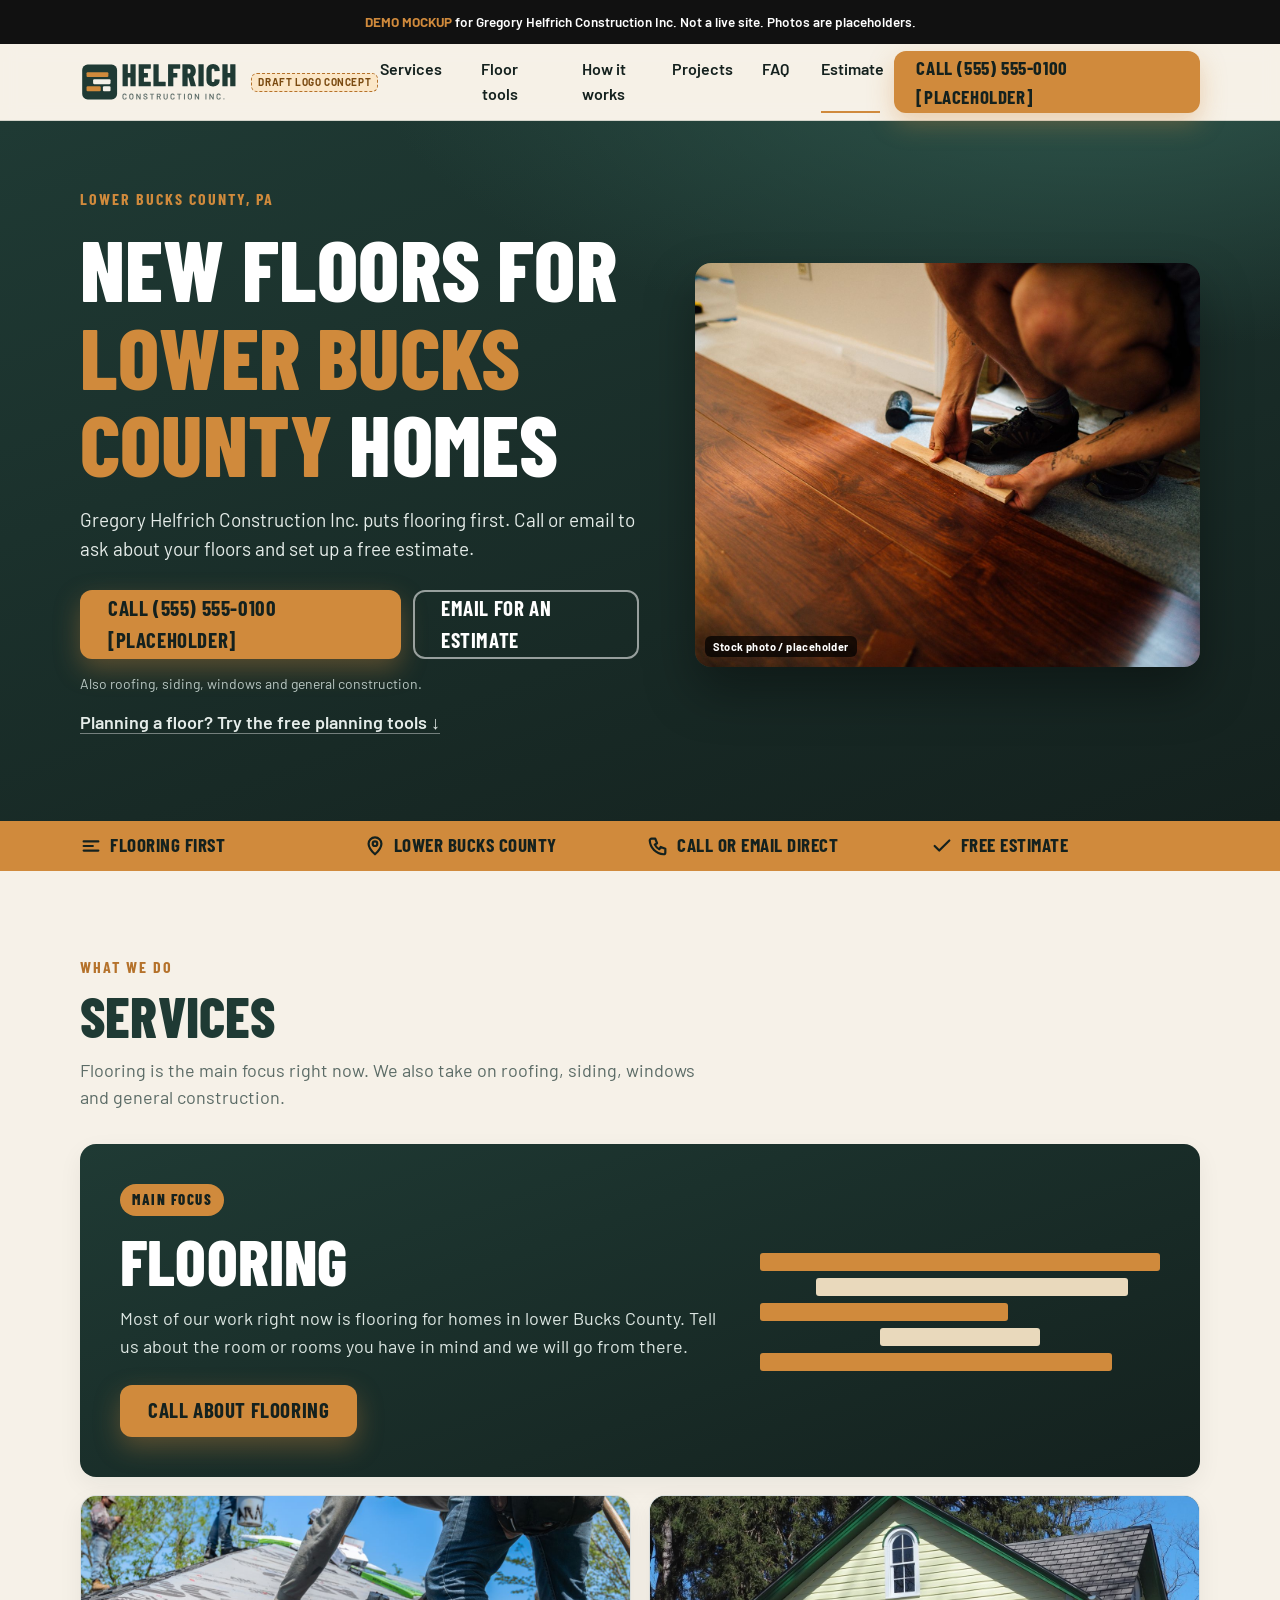
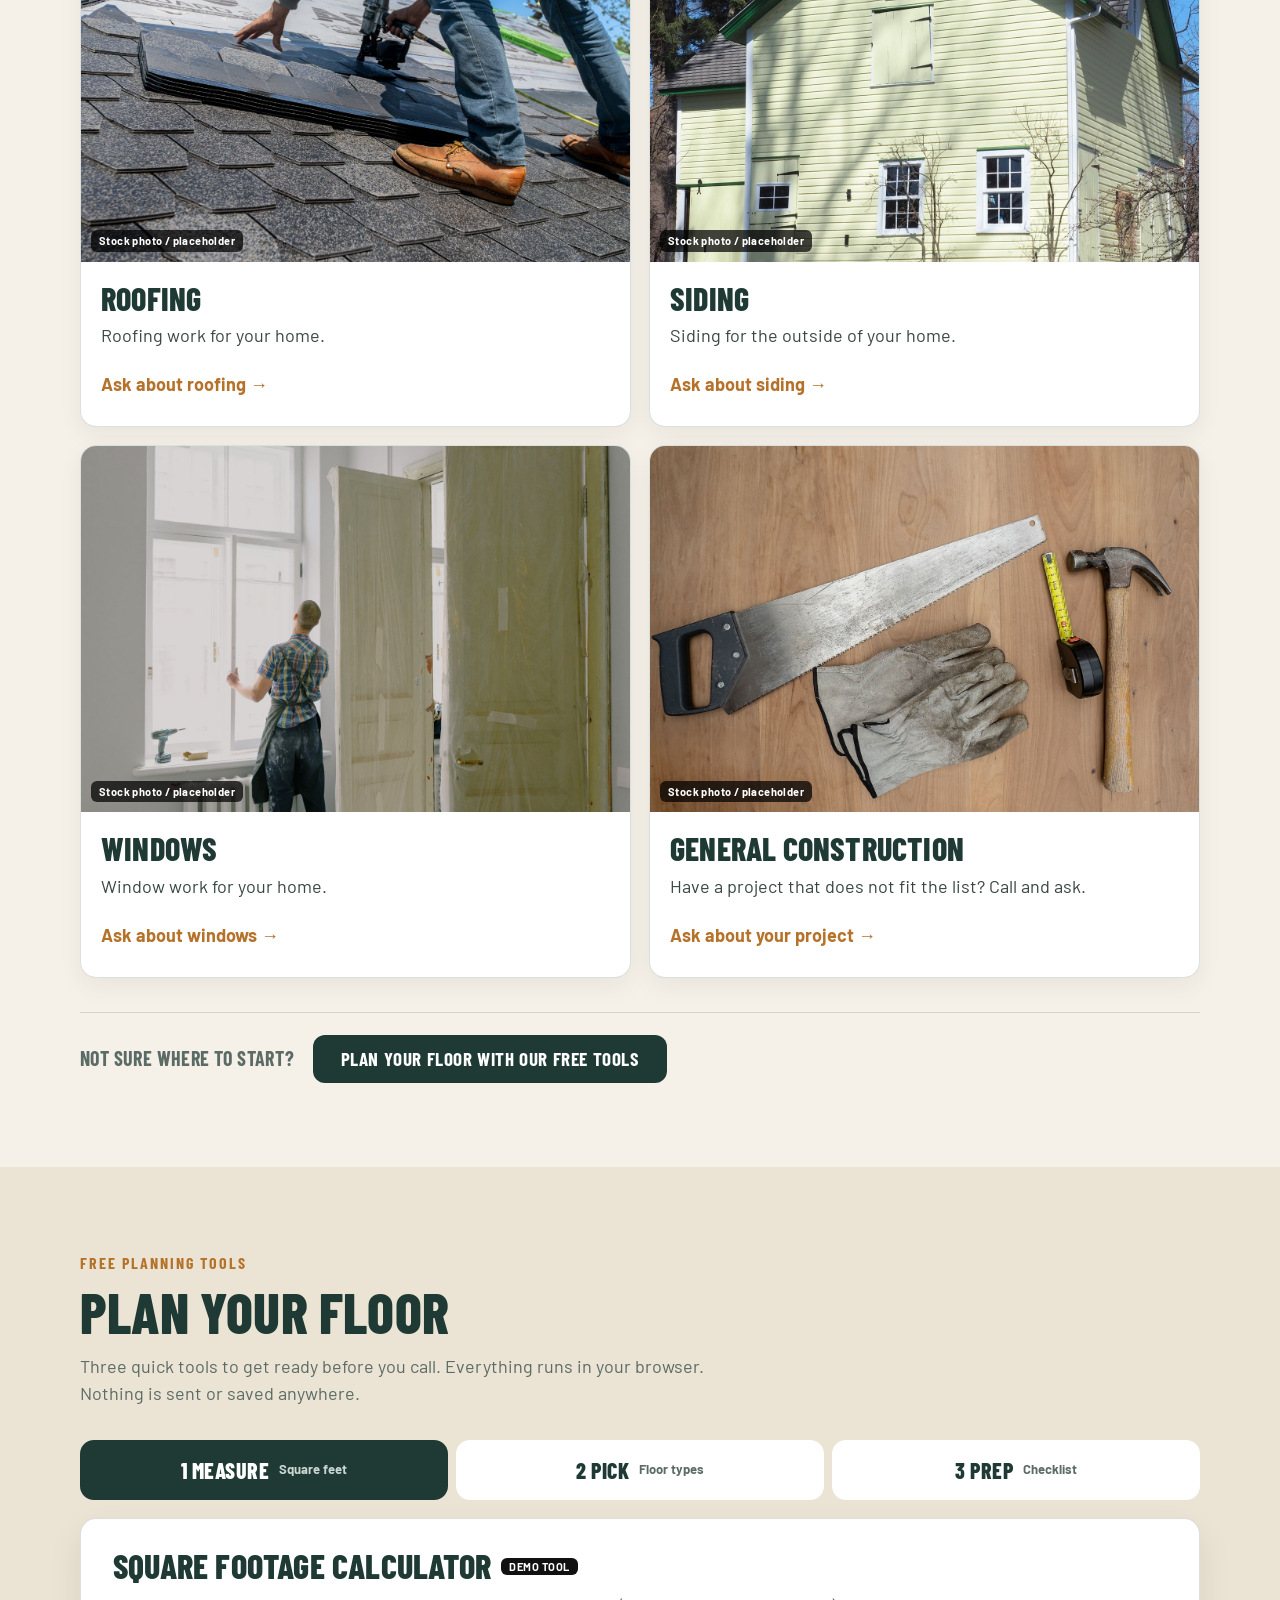
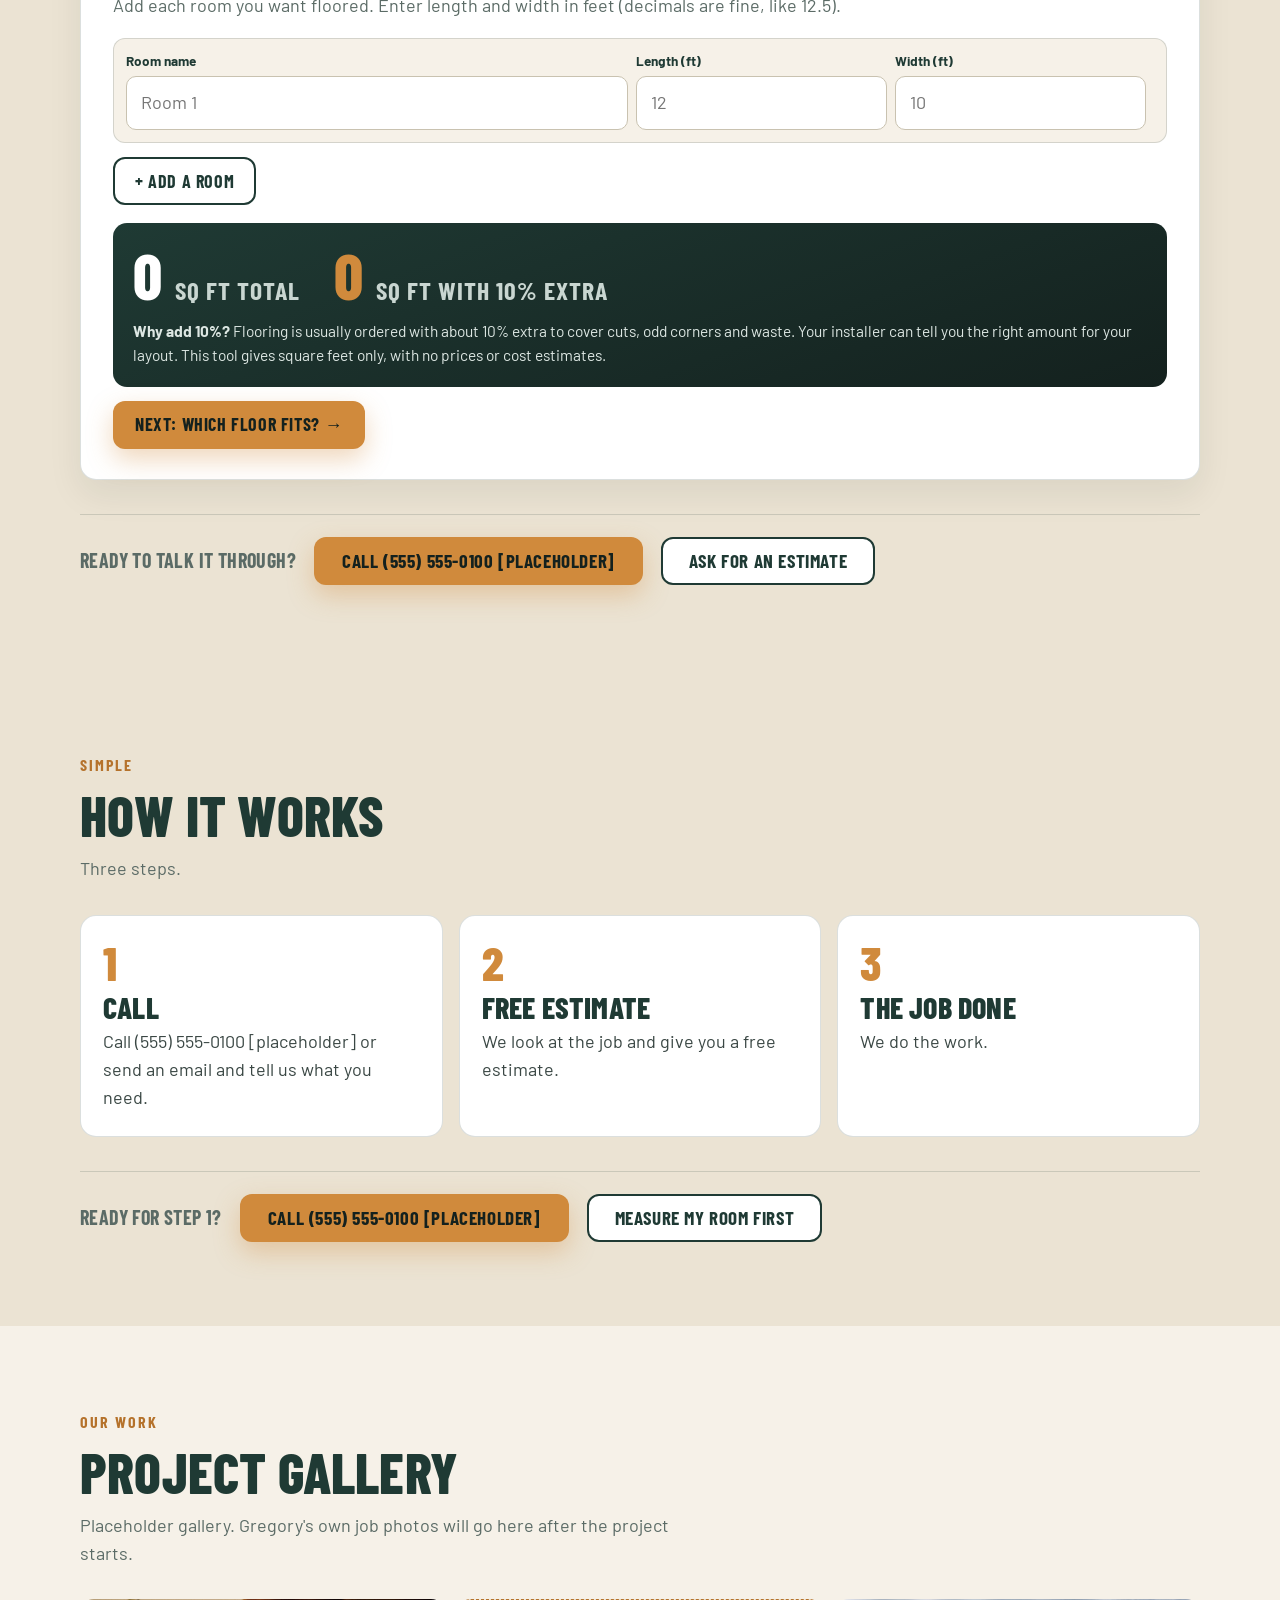
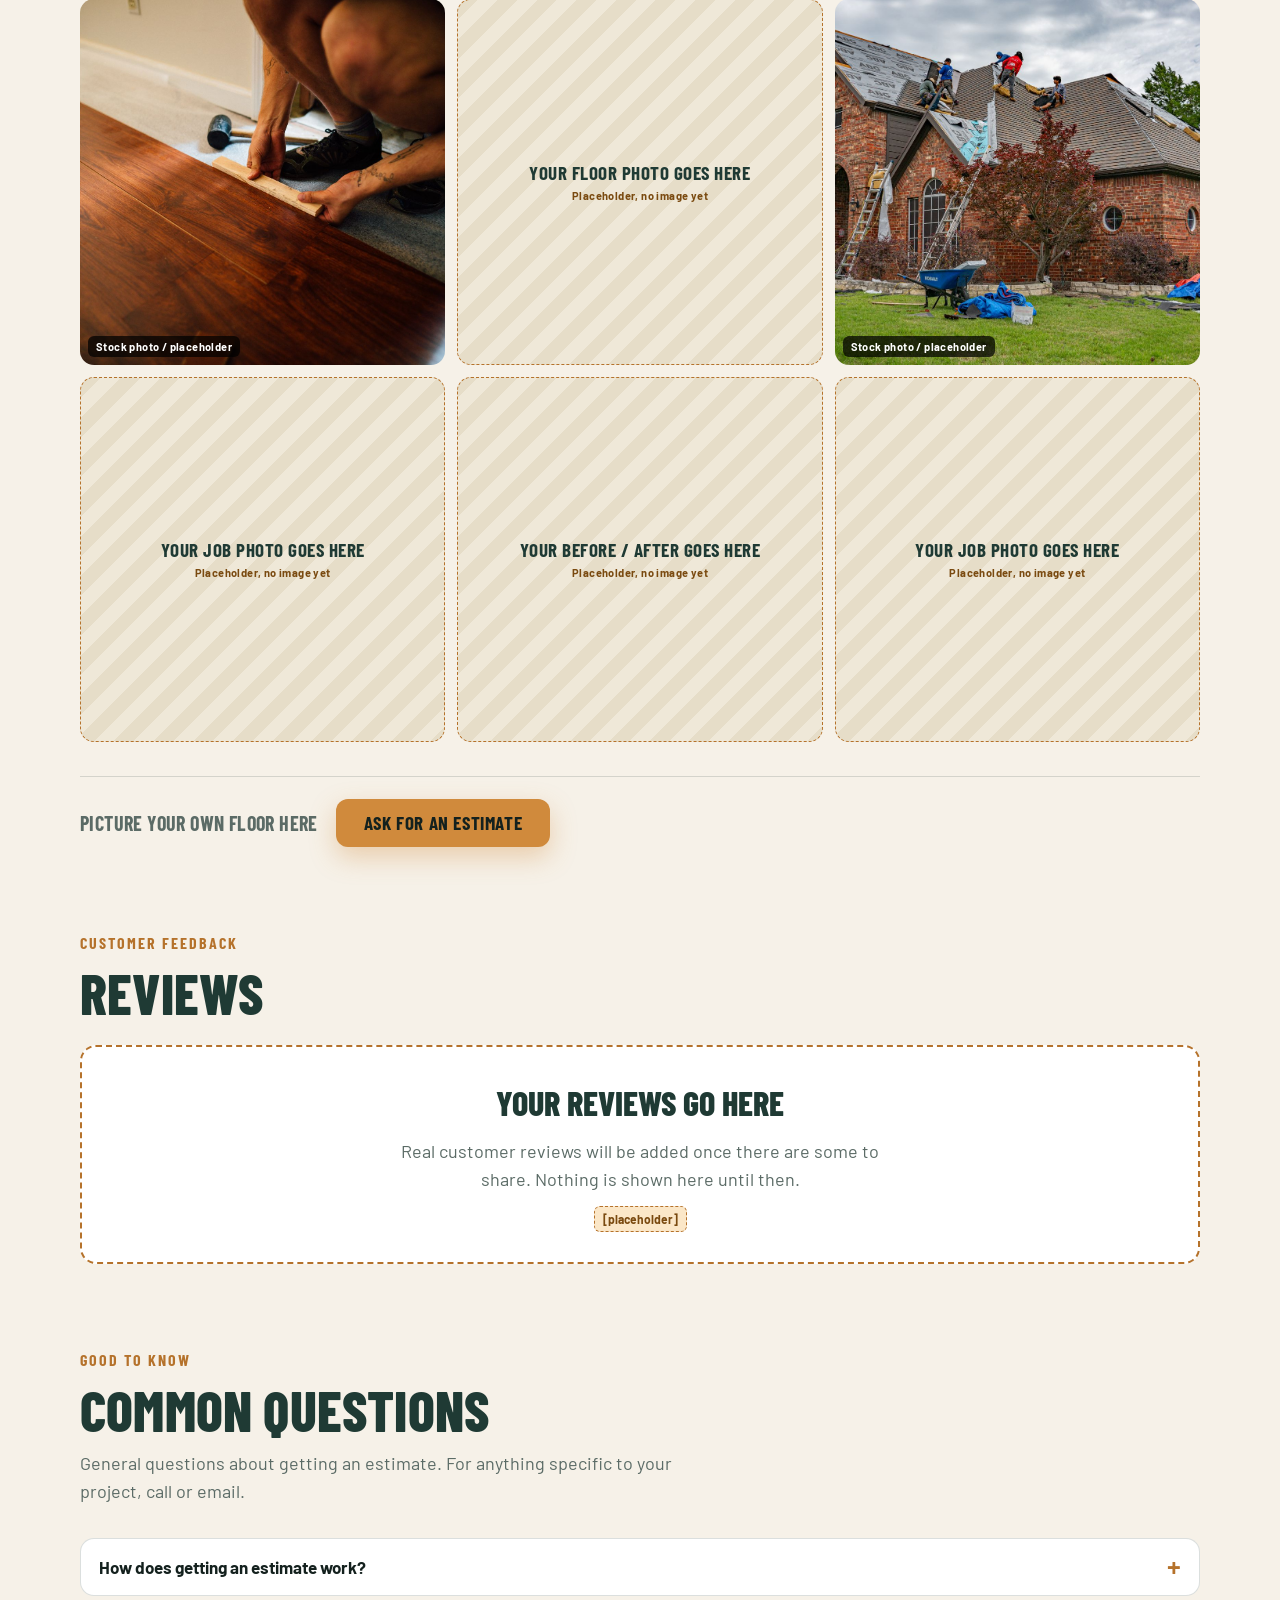
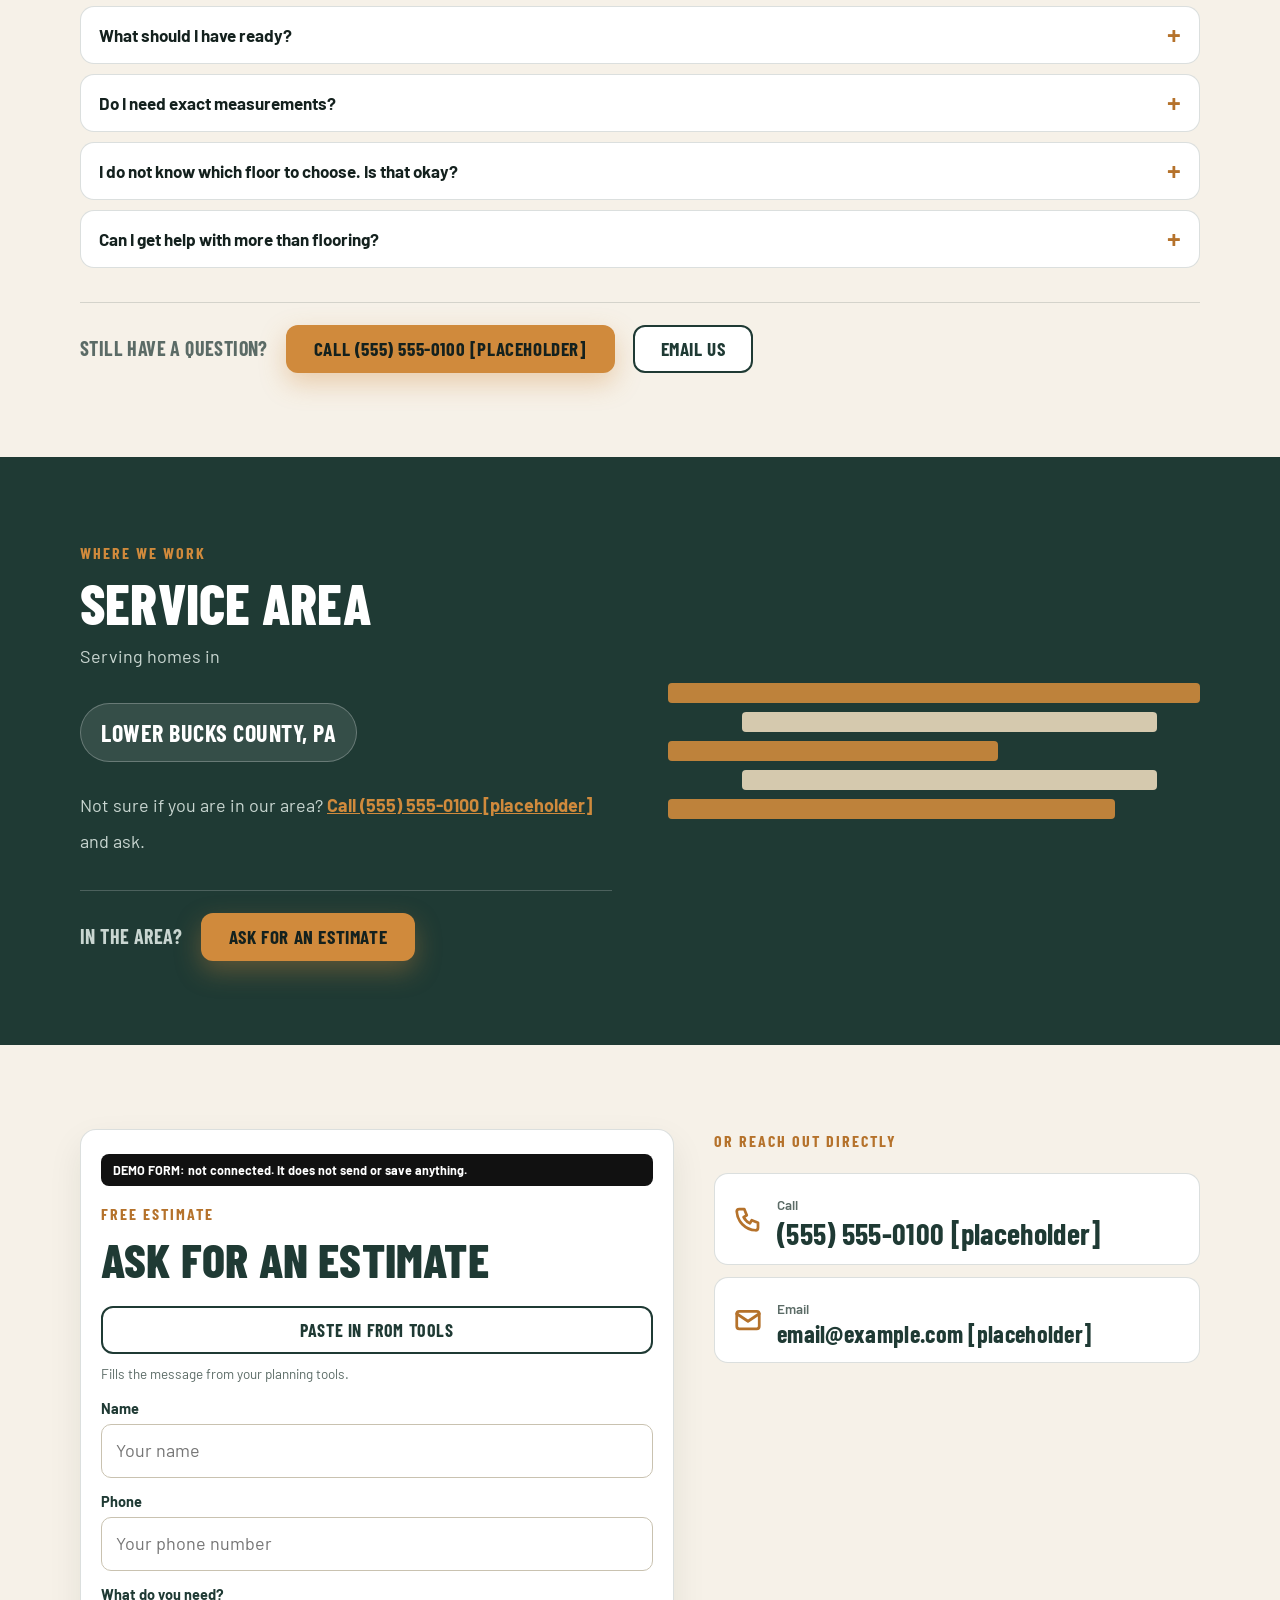
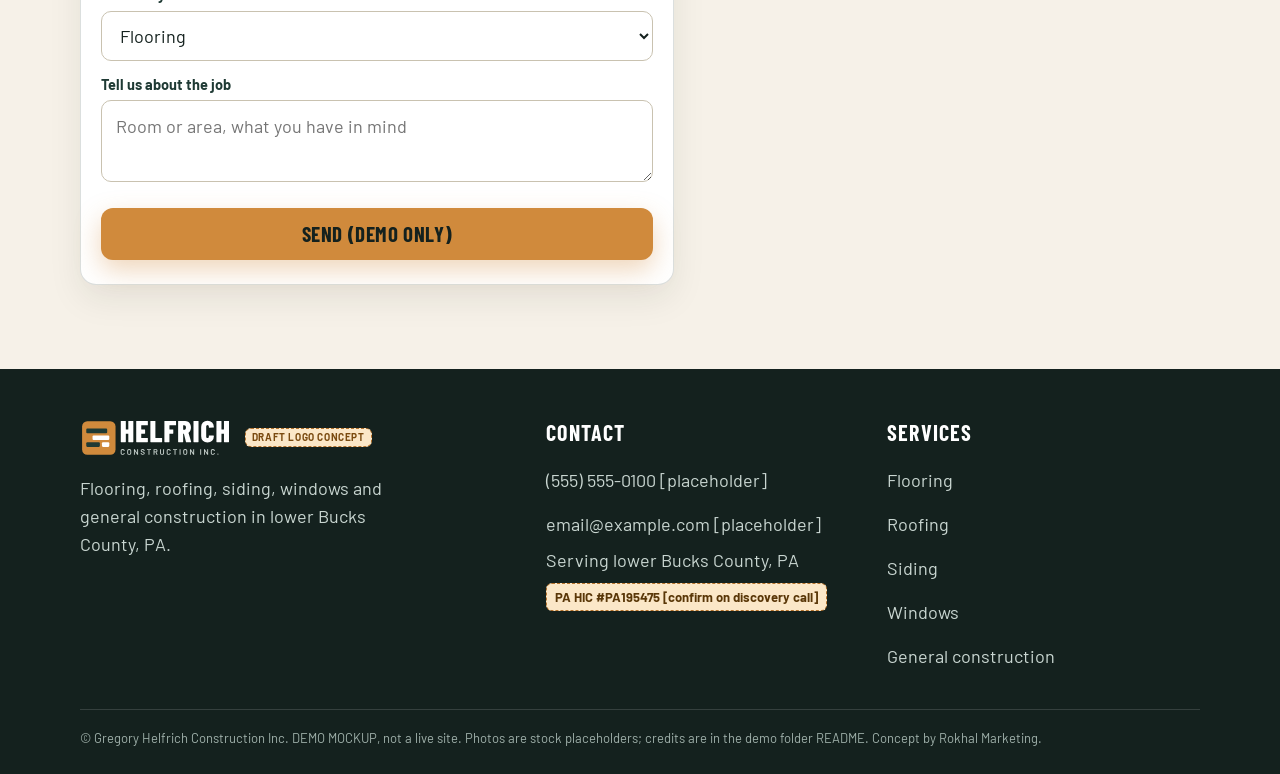
==== demos/helfrich-zknyuo80/index.html @ 7e55c4a4 "Add noindex Helfrich demo preview" ====
<!DOCTYPE html>
<html lang="en">
<head>
<meta charset="utf-8">
<meta name="viewport" content="width=device-width,initial-scale=1">
<meta name="robots" content="noindex,nofollow">
<title>DEMO | Gregory Helfrich Construction Inc. | Flooring in Lower Bucks County, PA</title>
<meta name="description" content="DEMO MOCKUP. Flooring, roofing, siding, windows and general construction in lower Bucks County, PA. Call (555) 555-0100 [placeholder].">
<script>document.documentElement.classList.add("js")</script>
<style>
@font-face{font-family:'Barlow';font-weight:400;font-style:normal;font-display:swap;src:url('fonts/Barlow-400.ttf') format('truetype')}
@font-face{font-family:'Barlow';font-weight:500;font-style:normal;font-display:swap;src:url('fonts/Barlow-500.ttf') format('truetype')}
@font-face{font-family:'Barlow';font-weight:600;font-style:normal;font-display:swap;src:url('fonts/Barlow-600.ttf') format('truetype')}
@font-face{font-family:'Barlow';font-weight:700;font-style:normal;font-display:swap;src:url('fonts/Barlow-700.ttf') format('truetype')}
@font-face{font-family:'Barlow Condensed';font-weight:600;font-style:normal;font-display:swap;src:url('fonts/BarlowCondensed-600.ttf') format('truetype')}
@font-face{font-family:'Barlow Condensed';font-weight:700;font-style:normal;font-display:swap;src:url('fonts/BarlowCondensed-700.ttf') format('truetype')}
@font-face{font-family:'Barlow Condensed';font-weight:800;font-style:normal;font-display:swap;src:url('fonts/BarlowCondensed-800.ttf') format('truetype')}

:root{--ink:#14211E;--forest:#1F3A34;--forest2:#2A4A42;--oak:#D08A3C;--oak-d:#B5722B;--cream:#F6F1E8;--sand:#EBE3D3;--slate:#5B6B66;--line:rgba(31,58,52,.16);--white:#fff;--head:'Barlow Condensed','Arial Narrow',Arial,sans-serif;--body:'Barlow',Arial,Helvetica,sans-serif;--r:16px;--banner:44px;--hdr:64px}
*{box-sizing:border-box}
html{scroll-behavior:smooth;scroll-padding-top:calc(var(--banner) + var(--hdr) + 8px)}
body{margin:0;font-family:var(--body);color:var(--ink);background:var(--cream);font-size:17px;line-height:1.55;-webkit-text-size-adjust:100%;overflow-x:hidden}
img{max-width:100%;display:block}
a{color:inherit}
h1,h2,h3{font-family:var(--head);line-height:1.02;margin:0;letter-spacing:.2px}
.wrap{width:100%;max-width:1160px;margin:0 auto;padding:0 20px}
.btn{display:inline-flex;align-items:center;justify-content:center;gap:10px;min-height:52px;padding:0 26px;border-radius:12px;font-family:var(--head);font-weight:700;font-size:21px;letter-spacing:.6px;text-transform:uppercase;text-decoration:none;border:2px solid transparent;cursor:pointer;transition:transform .15s,box-shadow .15s,background .15s}
.btn:hover{transform:translateY(-2px)}
.btn-oak{background:var(--oak);color:var(--ink);box-shadow:0 10px 26px rgba(208,138,60,.35)}
.btn-oak:hover{background:#DE9A4C}
.btn-ghost{border-color:rgba(255,255,255,.55);color:#fff}
.btn-ghost:hover{background:rgba(255,255,255,.1)}
.btn-dark{background:var(--forest);color:#fff}
a:focus-visible,button:focus-visible,input:focus-visible,select:focus-visible,textarea:focus-visible{outline:3px solid var(--oak);outline-offset:2px}
/* demo banner */
.demo{position:sticky;top:0;z-index:60;background:#111;color:#fff;font-size:13.5px;line-height:1.3;text-align:center;padding:8px 14px;min-height:var(--banner);display:flex;align-items:center;justify-content:center;font-weight:600}
.demo b{color:var(--oak)}
/* header */
.top{position:sticky;top:var(--banner);z-index:50;background:rgba(246,241,232,.96);backdrop-filter:blur(8px);border-bottom:1px solid var(--line)}
.top .wrap{display:flex;align-items:center;justify-content:space-between;height:var(--hdr);gap:12px}
.brand{min-height:44px;display:flex;align-items:center;gap:10px;text-decoration:none;min-width:0}
.logo{height:40px;width:auto;flex:none}
.draftlogo{font-size:10px;line-height:1.1;font-weight:700;text-transform:uppercase;letter-spacing:.6px;color:#7a4a10;background:#fbe7c8;border:1px dashed var(--oak-d);border-radius:6px;padding:3px 6px;white-space:nowrap}
.top nav{display:none;gap:22px}
.top nav a.lg{display:none}
@media (min-width:1080px){.top nav a.lg{display:inline}}
.top nav a{font-weight:600;text-decoration:none;font-size:16px;padding:10px 2px}
.top nav a:hover{color:var(--oak-d)}
.hcall{display:none}
/* hero */
.hero{background:radial-gradient(1200px 500px at 85% -10%,#2f574d 0%,transparent 60%),linear-gradient(160deg,var(--forest) 0%,var(--ink) 100%);color:#fff;padding:34px 0 46px}
.hero-grid{display:grid;gap:30px}
.eyebrow{display:inline-block;font-family:var(--head);font-weight:700;font-size:16px;letter-spacing:2px;text-transform:uppercase;color:var(--oak);margin-bottom:12px}
.hero h1{font-size:clamp(46px,13vw,86px);font-weight:800;text-transform:uppercase}
.hero h1 em{font-style:normal;color:var(--oak)}
.hero p.lead{font-size:19px;color:#E5ECE9;margin:18px 0 26px;max-width:560px}
.cta{display:flex;flex-direction:column;gap:12px}
.hero small.note{display:block;margin-top:14px;color:#B9C7C2;font-size:14px}
.photo{position:relative;border-radius:var(--r);overflow:hidden;background:var(--forest2);box-shadow:0 24px 50px rgba(0,0,0,.35)}
.photo img{width:100%;height:100%;object-fit:cover}
.hero .photo{aspect-ratio:4/3}
.stock{position:absolute;left:10px;bottom:10px;background:rgba(0,0,0,.72);color:#fff;font-size:11px;font-weight:700;letter-spacing:.4px;padding:4px 8px;border-radius:6px;line-height:1.2}
/* trust bar */
.trustbar{background:var(--oak);color:var(--ink)}
.trustbar ul{list-style:none;margin:0;padding:14px 20px;display:grid;grid-template-columns:1fr 1fr;gap:10px 14px;max-width:1160px;margin:0 auto}
.trustbar li{font-family:var(--head);font-weight:700;font-size:19px;letter-spacing:.5px;text-transform:uppercase;display:flex;align-items:center;gap:8px;line-height:1.1}
.trustbar svg{flex:none;width:22px;height:22px}
/* sections */
.section{padding:62px 0}
.section h2{font-size:clamp(36px,8vw,56px);font-weight:800;text-transform:uppercase;color:var(--forest)}
.section .sub{color:var(--slate);margin:12px 0 32px;max-width:640px}
.kicker{font-family:var(--head);font-weight:700;font-size:16px;letter-spacing:2px;text-transform:uppercase;color:var(--oak-d);margin-bottom:8px;display:block}
/* services */
.svc-grid{display:grid;gap:18px}
.card{background:#fff;border:1px solid var(--line);border-radius:var(--r);overflow:hidden;display:flex;flex-direction:column;box-shadow:0 8px 24px rgba(20,33,30,.06)}
.card .photo{border-radius:0;box-shadow:none;aspect-ratio:3/2}
.card .body{padding:20px 20px 24px;display:flex;flex-direction:column;gap:8px;flex:1}
.card h3{font-size:32px;font-weight:800;text-transform:uppercase;color:var(--forest)}
.card p{margin:0;color:#3a4744}
.card .more{margin-top:auto;padding-top:10px;font-weight:700;color:var(--oak-d);text-decoration:none;min-height:44px;display:inline-flex;align-items:center}
.card.feat{background:linear-gradient(160deg,var(--forest) 0%,var(--ink) 100%);color:#fff;border:0;position:relative}
.card.feat .body{padding:28px 24px 30px;gap:12px}
.card.feat h3{color:#fff;font-size:clamp(44px,10vw,64px)}
.card.feat p{color:#DDE7E3;font-size:18px}
.card.feat .tag{align-self:flex-start;background:var(--oak);color:var(--ink);font-family:var(--head);font-weight:800;font-size:15px;letter-spacing:1.5px;text-transform:uppercase;padding:4px 12px;border-radius:999px}
.card.feat .planks{display:grid;gap:7px;margin:10px 0 6px}
.card.feat .planks i{display:block;height:14px;border-radius:3px;background:var(--oak)}
.card.feat .planks i:nth-child(2){width:78%;margin-left:14%;background:#E9D9BC}
.card.feat .planks i:nth-child(3){width:62%}
.card.feat .planks i:nth-child(4){width:40%;margin-left:30%;background:#E9D9BC}
.card.feat .more{color:var(--oak)}
/* how */
.how{background:var(--sand)}
.steps{display:grid;gap:16px;counter-reset:s;margin-top:8px}
.step{background:#fff;border-radius:var(--r);padding:22px 22px 24px;border:1px solid var(--line);position:relative}
.step:before{counter-increment:s;content:counter(s);font-family:var(--head);font-weight:800;font-size:48px;line-height:1;color:var(--oak);display:block;margin-bottom:6px}
.step h3{font-size:30px;font-weight:800;text-transform:uppercase;color:var(--forest)}
.step p{margin:6px 0 0;color:#3a4744}
/* gallery */
.gal{display:grid;grid-template-columns:1fr 1fr;gap:12px}
.gal .tile{position:relative;border-radius:14px;overflow:hidden;aspect-ratio:1/1;background:repeating-linear-gradient(135deg,#E6DDC8 0 14px,#EFE8D8 14px 28px);border:1px dashed var(--oak-d);display:flex;align-items:center;justify-content:center;text-align:center;padding:12px}
.gal .tile.has{border:0;padding:0}
.gal .tile.has img{width:100%;height:100%;object-fit:cover}
.gal .ph{font-family:var(--head);font-weight:700;font-size:19px;color:var(--forest);text-transform:uppercase;letter-spacing:.5px;line-height:1.1}
.gal .ph small{display:block;font-family:var(--body);font-weight:700;font-size:11px;color:#7a4a10;letter-spacing:.4px;margin-top:6px;text-transform:none}
.gal .tile .stock{left:8px;bottom:8px}
/* reviews */
.reviews .box{border:2px dashed var(--oak-d);border-radius:var(--r);background:#fff;padding:30px 22px;text-align:center}
.reviews .box strong{display:block;font-family:var(--head);font-size:34px;font-weight:800;text-transform:uppercase;color:var(--forest)}
.reviews .box p{margin:8px auto 0;max-width:520px;color:var(--slate)}
.phtag{display:inline-block;background:#fbe7c8;color:#7a4a10;border:1px dashed var(--oak-d);border-radius:6px;font-size:12px;font-weight:700;padding:3px 8px;margin-top:12px}
/* areas */
.areas{background:var(--forest);color:#fff}
.areas h2{color:#fff}
.areas .sub{color:#C9D6D1}
.areas .pill{display:inline-block;background:rgba(255,255,255,.1);border:1px solid rgba(255,255,255,.25);border-radius:999px;padding:10px 20px;font-family:var(--head);font-weight:700;font-size:24px;letter-spacing:.5px;text-transform:uppercase}
.areas .sub a{color:var(--oak);font-weight:700;white-space:nowrap;display:inline-flex;align-items:center;min-height:44px}
/* quote */
.quote-grid{display:grid;gap:26px}
.quote .formbox{background:#fff;border:1px solid var(--line);border-radius:var(--r);padding:24px 20px;box-shadow:0 14px 34px rgba(20,33,30,.08);position:relative}
.demoflag{background:#111;color:#fff;font-size:12.5px;font-weight:700;border-radius:8px;padding:8px 12px;margin-bottom:16px;line-height:1.3}
.quote label{display:block;font-weight:700;font-size:14.5px;margin:12px 0 5px;color:var(--forest)}
.quote input,.quote select,.quote textarea{width:100%;min-height:50px;border:1.5px solid #c9c2b0;border-radius:10px;padding:12px 14px;font:inherit;background:#fff;color:var(--ink)}
.quote textarea{min-height:100px;resize:vertical}
.quote .btn{width:100%;margin-top:18px}
.direct{display:grid;gap:12px;align-content:start}
.direct a.line{display:flex;align-items:center;gap:14px;background:#fff;border:1px solid var(--line);border-radius:14px;padding:16px 18px;text-decoration:none;min-height:64px}
.direct a.line b{display:block;font-family:var(--head);font-size:30px;line-height:1;color:var(--forest);letter-spacing:.3px;overflow-wrap:anywhere}
.direct a.line span{font-size:13.5px;color:var(--slate);font-weight:600}
.direct svg{flex:none;width:30px;height:30px;color:var(--oak-d)}
/* footer */
.ft{background:var(--ink);color:#C9D6D1;padding:46px 0 26px}
.ft .logo{height:46px}
.ft .grid{display:grid;gap:28px}
.ft h4{font-family:var(--head);color:#fff;font-size:22px;letter-spacing:1.2px;text-transform:uppercase;margin:0 0 10px}
.ft a{text-decoration:none;display:inline-flex;align-items:center;min-height:44px}
.ft a:hover{color:var(--oak)}
.ft .fine{border-top:1px solid rgba(255,255,255,.14);margin-top:30px;padding-top:18px;font-size:13px;color:#9fb0aa}
.hic{display:inline-block;background:#fbe7c8;color:#5a3708;border:1px dashed var(--oak-d);border-radius:6px;padding:3px 8px;font-weight:700;font-size:13px}

/* ===== v2 polish ===== */
section[id]{scroll-margin-top:calc(var(--banner) + 60px)}
@media (prefers-reduced-motion:no-preference){html{scroll-behavior:smooth}}
.top{transition:box-shadow .25s,background .25s}
.top .wrap{transition:height .25s}
.logo{transition:height .25s}
.top.sm{box-shadow:0 8px 24px rgba(20,33,30,.12)}
.top.sm .wrap{height:54px}
.top.sm .logo{height:32px}
.prog{position:fixed;left:0;top:0;height:3px;width:0;background:var(--oak);z-index:80;transition:width .1s linear}
.btn:active{transform:translateY(0) scale(.97)}
.card{transition:transform .25s,box-shadow .25s}
.card:hover{transform:translateY(-4px);box-shadow:0 18px 38px rgba(20,33,30,.14)}
.card .photo img{transition:transform .5s}
.card:hover .photo img{transform:scale(1.04)}
.step{transition:transform .25s,box-shadow .25s}
.step:hover{transform:translateY(-3px);box-shadow:0 12px 26px rgba(20,33,30,.1)}
.top nav a{position:relative}
.top nav a{min-width:44px;text-align:center}
.top nav a:after{content:"";position:absolute;left:2px;right:2px;bottom:4px;height:2px;background:var(--oak);transform:scaleX(0);transition:transform .2s}
.top nav a:hover:after,.top nav a.on:after{transform:scaleX(1)}
html.js .rv{opacity:0;transform:translateY(22px)}
@media (prefers-reduced-motion:no-preference){html.js .rv{transition:opacity .6s ease,transform .6s ease}html.js .rv.d1{transition-delay:.08s}html.js .rv.d2{transition-delay:.16s}html.js .rv.d3{transition-delay:.24s}}
html.js .rv.in{opacity:1;transform:none}
@media (prefers-reduced-motion:reduce){html.js .rv{opacity:1;transform:none}}
.nextstep{display:flex;flex-wrap:wrap;align-items:center;gap:12px 18px;margin-top:34px;padding-top:22px;border-top:1px solid var(--line)}
.nextstep span{font-family:var(--head);font-weight:700;font-size:20px;letter-spacing:.4px;text-transform:uppercase;color:var(--slate)}
.nextstep .btn{min-height:48px;font-size:19px}
.areas .nextstep{border-color:rgba(255,255,255,.2)}
.areas .nextstep span{color:#C9D6D1}
.hero .scrollcue{display:inline-flex;align-items:center;gap:8px;margin-top:6px;min-height:44px;color:#E5ECE9;font-weight:600;text-decoration:underline;text-underline-offset:4px;text-decoration-color:rgba(255,255,255,.4)}
.hero .scrollcue:hover{color:var(--oak)}
/* tools */
.tools{background:var(--sand)}
.tabs{display:grid;grid-template-columns:repeat(3,1fr);gap:8px;margin:0 0 18px}
.tab{min-height:60px;border-radius:14px;border:2px solid transparent;background:#fff;font:inherit;font-family:var(--head);font-weight:800;font-size:19px;letter-spacing:.5px;text-transform:uppercase;color:var(--forest);cursor:pointer;line-height:1.05;padding:6px 6px;display:flex;flex-direction:column;align-items:center;justify-content:center;gap:2px;transition:background .2s,color .2s,transform .15s}
.tab small{font-family:var(--body);font-size:11.5px;font-weight:700;text-transform:none;letter-spacing:0;color:var(--slate)}
.tab:hover{transform:translateY(-2px)}
.tab[aria-selected=true]{background:var(--forest);color:#fff;border-color:var(--forest)}
.tab[aria-selected=true] small{color:#C9D6D1}
.panel{background:#fff;border:1px solid var(--line);border-radius:var(--r);padding:22px 18px;box-shadow:0 14px 34px rgba(20,33,30,.08)}
.panel[hidden]{display:none}
.panel h3{font-size:34px;font-weight:800;text-transform:uppercase;color:var(--forest);display:flex;flex-wrap:wrap;align-items:center;gap:10px}
.panel .lede{color:var(--slate);margin:8px 0 18px}
.dtag{font-family:var(--body);font-size:11px;font-weight:700;letter-spacing:.5px;text-transform:uppercase;background:#111;color:#fff;border-radius:6px;padding:3px 8px}
.rooms{display:grid;gap:12px}
.room{display:grid;grid-template-columns:1fr 1fr;gap:8px;background:var(--cream);border:1px solid var(--line);border-radius:12px;padding:12px}
.room .nm{grid-column:1/-1}
.room label,.fld label{display:block;font-weight:700;font-size:13.5px;margin:0 0 4px;color:var(--forest)}
.room .rm{grid-column:1/-1;justify-self:end;min-height:44px;min-width:44px;border:0;background:transparent;color:#9a3b2a;font-weight:700;font:inherit;font-weight:700;cursor:pointer;border-radius:10px;padding:0 12px}
.room .rm:hover{background:#f6dcd6}
.tools input[type=text],.tools input[type=number],.tools textarea,.quote input,.quote select,.quote textarea{width:100%;min-height:50px;border:1.5px solid #c9c2b0;border-radius:10px;padding:12px 14px;font:inherit;background:#fff;color:var(--ink)}
.tools textarea{min-height:90px;resize:vertical}
.btn-line{background:#fff;border:2px solid var(--forest);color:var(--forest)}
.btn-line:hover{background:var(--forest);color:#fff}
.btn.sm{min-height:48px;font-size:18px;padding:0 20px}
.rowbtns{display:flex;flex-wrap:wrap;gap:10px;margin-top:14px}
.result{margin-top:18px;background:linear-gradient(160deg,var(--forest),var(--ink));color:#fff;border-radius:14px;padding:20px}
.result .big{font-family:var(--head);font-weight:800;font-size:clamp(44px,12vw,64px);line-height:1}
.result .big small{font-size:.4em;font-weight:700;letter-spacing:1px;color:#C9D6D1;text-transform:uppercase}
.result .rowr{display:flex;flex-wrap:wrap;gap:18px 34px}
.result .waste{color:var(--oak)}
.result p{margin:12px 0 0;color:#DDE7E3;font-size:15.5px}
.warn{color:#9a3b2a;font-weight:700;font-size:14px;margin-top:8px}
.q{margin:0 0 18px;border:0;padding:0;min-width:0}
.q legend{font-weight:700;color:var(--forest);margin-bottom:8px;font-size:16px}
.opts{display:flex;flex-wrap:wrap;gap:8px}
.opts label{position:relative}
.opts input{position:absolute;opacity:0;inset:0;width:100%;height:100%;cursor:pointer;margin:0}
.opts span{display:inline-flex;align-items:center;min-height:46px;padding:0 16px;border-radius:999px;border:1.5px solid #c9c2b0;background:#fff;font-weight:600;font-size:15.5px;transition:background .15s,border-color .15s,color .15s}
.opts input:checked+span{background:var(--forest);border-color:var(--forest);color:#fff}
.opts input:focus-visible+span{outline:3px solid var(--oak);outline-offset:2px}
.opts label:hover span{border-color:var(--forest)}
.picks{display:grid;gap:12px;margin-top:6px}
.pick{border:1px solid var(--line);border-left:6px solid var(--oak);border-radius:12px;padding:14px 16px;background:var(--cream)}
.pick.ask{border-left-color:#b9b2a0;background:#f3efe6}
.pick b{font-family:var(--head);font-size:26px;text-transform:uppercase;color:var(--forest);display:block;line-height:1.1}
.pick .tg{font-size:12px;font-weight:700;color:#7a4a10;text-transform:uppercase;letter-spacing:.5px}
.pick p{margin:6px 0 0;font-size:15.5px;color:#3a4744}
.fine2{font-size:13.5px;color:var(--slate);margin-top:14px}
.chk{list-style:none;margin:0 0 6px;padding:0;display:grid;gap:8px}
.chk label{display:flex;gap:12px;align-items:flex-start;min-height:52px;padding:12px 14px;background:var(--cream);border:1px solid var(--line);border-radius:12px;cursor:pointer;font-weight:600;line-height:1.35}
.chk label small{display:block;font-weight:500;color:var(--slate);font-size:13.5px}
.chk input{width:24px;height:24px;margin:1px 0 0;accent-color:var(--forest);flex:none}
.chk label:has(input:checked){background:#e7efe9;border-color:#9fc0b0}
.pbar{height:10px;border-radius:999px;background:#e3dccb;overflow:hidden;margin:6px 0 16px}
.pbar i{display:block;height:100%;width:0;background:var(--oak);transition:width .3s}
.fld{margin:14px 0 0}
.tools .sumbox{width:100%;min-height:230px;margin-top:14px;font:13.5px/1.5 ui-monospace,Menlo,Consolas,monospace;background:#fbfaf6;border:1.5px dashed #b9b2a0;border-radius:10px;padding:12px;color:var(--ink);resize:vertical}
.toast{font-weight:700;color:#1d6b43;min-height:24px;margin-top:8px}
/* faq */
.faq details{background:#fff;border:1px solid var(--line);border-radius:14px;margin-bottom:10px;overflow:hidden}
.faq summary{list-style:none;cursor:pointer;min-height:56px;padding:14px 52px 14px 18px;font-weight:700;font-size:17px;position:relative;display:flex;align-items:center}
.faq summary::-webkit-details-marker{display:none}
.faq summary:after{content:"+";position:absolute;right:18px;top:50%;transform:translateY(-50%);font-size:28px;font-weight:600;color:var(--oak-d);transition:transform .2s}
.faq details[open] summary:after{transform:translateY(-50%) rotate(45deg)}
.faq details[open]{border-color:var(--oak)}
.faq .ans{padding:0 18px 18px;color:#3a4744}
.formtools{display:flex;flex-wrap:wrap;gap:10px;align-items:center;margin:4px 0 6px}
@media (min-width:720px){.panel{padding:30px 32px}.room{grid-template-columns:2fr 1fr 1fr auto;align-items:end}.room .nm{grid-column:auto}.room .rm{grid-column:auto;justify-self:auto}.tab{font-size:22px;flex-direction:row;gap:10px}.tab small{font-size:13px}.picks{grid-template-columns:repeat(3,1fr)}}

/* callbar */
.callbar{position:fixed;left:0;right:0;bottom:0;z-index:55;display:grid;grid-template-columns:1fr 1fr;gap:10px;padding:10px 12px calc(10px + env(safe-area-inset-bottom));background:rgba(20,33,30,.96)}
.callbar a{min-height:52px;border-radius:12px;display:flex;align-items:center;justify-content:center;font-family:var(--head);font-weight:800;font-size:21px;letter-spacing:.6px;text-transform:uppercase;text-decoration:none}
.callbar .c{background:var(--oak);color:var(--ink)}
.callbar .e{background:transparent;border:2px solid rgba(255,255,255,.5);color:#fff}
.ft{padding-bottom:calc(26px + 76px + env(safe-area-inset-bottom))}
@media (min-width:720px){
  .cta{flex-direction:row}
  .svc-grid{grid-template-columns:repeat(2,1fr)}
  .card.feat{grid-column:1/-1;flex-direction:row}
  .card.feat .body{flex:1.2;padding:40px}
  .card.feat .aside{flex:.8;display:flex;align-items:center;padding:30px 40px 30px 0}
  .card.feat .aside .planks{width:100%}
  .steps{grid-template-columns:repeat(3,1fr)}
  .gal{grid-template-columns:repeat(3,1fr)}
  .trustbar ul{grid-template-columns:repeat(4,1fr)}
}
@media (min-width:900px){
  :root{--hdr:76px}
  body{font-size:18px}
  .ft{padding-bottom:26px}
  .callbar{display:none}
  .top nav{display:flex}
  .hcall{display:inline-flex;min-height:46px;font-size:19px;padding:0 20px}
  .logo{height:48px}
  .hero{padding:64px 0 76px}
  .hero-grid{grid-template-columns:1.05fr .95fr;align-items:center;gap:56px}
  .hero .photo{aspect-ratio:5/4}
  .svc-grid{grid-template-columns:repeat(2,1fr)}
  .quote-grid{grid-template-columns:1.1fr .9fr;gap:40px}
  .ft .grid{grid-template-columns:1.4fr 1fr 1fr}
  .section{padding:84px 0}
}
@media (max-width:420px){.top .wrap{padding:0 14px}.logo{height:34px}.top .draftlogo{font-size:9px;padding:3px 5px}}
@media (min-width:421px) and (max-width:899px){.top .brand .draftlogo{font-size:9.5px}}
.aplanks{display:none}
.aplanks i{display:block;height:20px;border-radius:4px;background:var(--oak)}
.aplanks i:nth-child(2n){background:#E9D9BC;width:78%;margin-left:14%}
.aplanks i:nth-child(3){width:62%}
.aplanks i:nth-child(5){width:84%}
@media (min-width:900px){.areagrid{display:grid;grid-template-columns:1fr 1fr;gap:56px;align-items:center}.aplanks{display:grid;gap:9px;opacity:.9}}
.aside{display:none}
@media (min-width:720px){.aside{display:flex}}
.feat .planks.m{display:grid}
@media (min-width:720px){.feat .planks.m{display:none}}
@media (prefers-reduced-motion:reduce){*{transition:none!important;scroll-behavior:auto!important}}
</style>
</head>
<body>

<div class="demo" role="note"><span><b>DEMO MOCKUP</b> for Gregory Helfrich Construction Inc. Not a live site. Photos are placeholders.</span></div>

<div class="prog" id="prog" aria-hidden="true"></div>
<header class="top" id="hdr">
  <div class="wrap">
    <a class="brand" href="#top" aria-label="Gregory Helfrich Construction Inc., home">
      <svg class="logo" xmlns="http://www.w3.org/2000/svg" viewBox="0 0 296 88" role="img" aria-label="Gregory Helfrich Construction Inc. (draft logo concept)">
<title>Gregory Helfrich Construction Inc. - draft logo concept</title>
<rect x="4" y="12" width="64" height="64" rx="10" fill="#1F3A34"/>
<rect x="12" y="26" width="40" height="9" rx="2" fill="#D08A3C"/>
<rect x="24" y="39" width="32" height="9" rx="2" fill="#F6F1E8"/>
<rect x="12" y="52" width="26" height="9" rx="2" fill="#D08A3C"/>
<rect x="42" y="52" width="14" height="9" rx="2" fill="#F6F1E8"/>
<path d="M93.11 11.399999999999999H101.346Q101.636 11.399999999999999 101.839 11.602999999999998Q102.042 11.805999999999997 102.042 12.095999999999997V51.304Q102.042 51.594 101.839 51.797Q101.636 52.0 101.346 52.0H93.11Q92.82 52.0 92.61699999999999 51.797Q92.414 51.594 92.414 51.304V36.108Q92.414 35.818 92.124 35.818H87.94800000000001Q87.658 35.818 87.658 36.108V51.304Q87.658 51.594 87.455 51.797Q87.252 52.0 86.962 52.0H78.726Q78.436 52.0 78.233 51.797Q78.03 51.594 78.03 51.304V12.095999999999997Q78.03 11.805999999999997 78.233 11.602999999999998Q78.436 11.399999999999999 78.726 11.399999999999999H86.962Q87.252 11.399999999999999 87.455 11.602999999999998Q87.658 11.805999999999997 87.658 12.095999999999997V27.233999999999998Q87.658 27.523999999999997 87.94800000000001 27.523999999999997H92.124Q92.414 27.523999999999997 92.414 27.233999999999998V12.095999999999997Q92.414 11.805999999999997 92.61699999999999 11.602999999999998Q92.82 11.399999999999999 93.11 11.399999999999999Z M129.12 19.635999999999996H117.46200000000002Q117.17200000000001 19.635999999999996 117.17200000000001 19.925999999999995V27.233999999999998Q117.17200000000001 27.523999999999997 117.46200000000002 27.523999999999997H123.84200000000001Q124.132 27.523999999999997 124.33500000000001 27.726999999999997Q124.53800000000001 27.93 124.53800000000001 28.22V35.122Q124.53800000000001 35.412 124.33500000000001 35.614999999999995Q124.132 35.818 123.84200000000001 35.818H117.46200000000002Q117.17200000000001 35.818 117.17200000000001 36.108V43.474000000000004Q117.17200000000001 43.763999999999996 117.46200000000002 43.763999999999996H129.12Q129.41000000000003 43.763999999999996 129.613 43.967Q129.816 44.17 129.816 44.46V51.304Q129.816 51.594 129.613 51.797Q129.41000000000003 52.0 129.12 52.0H108.24000000000001Q107.95000000000002 52.0 107.74700000000001 51.797Q107.54400000000001 51.594 107.54400000000001 51.304V12.095999999999997Q107.54400000000001 11.805999999999997 107.74700000000001 11.602999999999998Q107.95000000000002 11.399999999999999 108.24000000000001 11.399999999999999H129.12Q129.41000000000003 11.399999999999999 129.613 11.602999999999998Q129.816 11.805999999999997 129.816 12.095999999999997V18.939999999999998Q129.816 19.229999999999997 129.613 19.432999999999996Q129.41000000000003 19.635999999999996 129.12 19.635999999999996Z M134.622 51.304V12.095999999999997Q134.622 11.805999999999997 134.82500000000002 11.602999999999998Q135.02800000000002 11.399999999999999 135.318 11.399999999999999H143.554Q143.84400000000002 11.399999999999999 144.04700000000003 11.602999999999998Q144.25 11.805999999999997 144.25 12.095999999999997V43.474000000000004Q144.25 43.763999999999996 144.54000000000002 43.763999999999996H156.372Q156.662 43.763999999999996 156.865 43.967Q157.068 44.17 157.068 44.46V51.304Q157.068 51.594 156.865 51.797Q156.662 52.0 156.372 52.0H135.318Q135.02800000000002 52.0 134.82500000000002 51.797Q134.622 51.594 134.622 51.304Z M183.044 19.635999999999996H171.38600000000002Q171.096 19.635999999999996 171.096 19.925999999999995V27.233999999999998Q171.096 27.523999999999997 171.38600000000002 27.523999999999997H177.76600000000002Q178.056 27.523999999999997 178.25900000000001 27.726999999999997Q178.46200000000002 27.93 178.46200000000002 28.22V35.122Q178.46200000000002 35.412 178.25900000000001 35.614999999999995Q178.056 35.818 177.76600000000002 35.818H171.38600000000002Q171.096 35.818 171.096 36.108V51.304Q171.096 51.594 170.89300000000003 51.797Q170.69000000000003 52.0 170.4 52.0H162.16400000000002Q161.87400000000002 52.0 161.67100000000002 51.797Q161.46800000000002 51.594 161.46800000000002 51.304V12.095999999999997Q161.46800000000002 11.805999999999997 161.67100000000002 11.602999999999998Q161.87400000000002 11.399999999999999 162.16400000000002 11.399999999999999H183.044Q183.334 11.399999999999999 183.537 11.602999999999998Q183.74 11.805999999999997 183.74 12.095999999999997V18.939999999999998Q183.74 19.229999999999997 183.537 19.432999999999996Q183.334 19.635999999999996 183.044 19.635999999999996Z M202.756 51.42 198.812 36.05Q198.75400000000002 35.818 198.52200000000002 35.818H197.65200000000002Q197.36200000000002 35.818 197.36200000000002 36.108V51.304Q197.36200000000002 51.594 197.15900000000002 51.797Q196.95600000000002 52.0 196.666 52.0H188.43Q188.14000000000001 52.0 187.937 51.797Q187.734 51.594 187.734 51.304V12.095999999999997Q187.734 11.805999999999997 187.937 11.602999999999998Q188.14000000000001 11.399999999999999 188.43 11.399999999999999H200.9Q204.264 11.399999999999999 206.87400000000002 12.994999999999997Q209.484 14.589999999999996 210.90500000000003 17.461Q212.32600000000002 20.331999999999997 212.32600000000002 23.985999999999997Q212.32600000000002 27.233999999999998 211.137 29.814999999999998Q209.948 32.396 207.80200000000002 33.962Q207.686 34.019999999999996 207.628 34.107Q207.57 34.194 207.62800000000001 34.31L212.616 51.188L212.674 51.42Q212.674 52.0 212.036 52.0H203.568Q202.93 52.0 202.756 51.42ZM197.36200000000002 19.925999999999995V28.162Q197.36200000000002 28.451999999999998 197.65200000000002 28.451999999999998H199.276Q200.842 28.451999999999998 201.77 27.291999999999998Q202.698 26.131999999999998 202.698 24.102Q202.698 21.956 201.77 20.796Q200.842 19.635999999999996 199.276 19.635999999999996H197.65200000000002Q197.36200000000002 19.635999999999996 197.36200000000002 19.925999999999995Z M217.132 51.304V12.095999999999997Q217.132 11.805999999999997 217.335 11.602999999999998Q217.538 11.399999999999999 217.828 11.399999999999999H226.064Q226.354 11.399999999999999 226.55700000000002 11.602999999999998Q226.76 11.805999999999997 226.76 12.095999999999997V51.304Q226.76 51.594 226.55700000000002 51.797Q226.354 52.0 226.064 52.0H217.828Q217.538 52.0 217.335 51.797Q217.132 51.594 217.132 51.304Z M231.798 40.574V22.767999999999997Q231.798 17.315999999999995 235.10399999999998 14.125999999999998Q238.41 10.936 243.92 10.936Q249.43 10.936 252.76500000000001 14.125999999999998Q256.1 17.315999999999995 256.1 22.767999999999997V23.29Q256.1 23.58 255.897 23.782999999999998Q255.694 23.985999999999997 255.404 23.985999999999997L247.168 24.334Q246.472 24.334 246.472 23.637999999999998V22.072Q246.472 20.738 245.776 19.955Q245.08 19.171999999999997 243.92 19.171999999999997Q242.818 19.171999999999997 242.122 19.955Q241.426 20.738 241.426 22.072V41.385999999999996Q241.426 42.662 242.122 43.445Q242.818 44.228 243.92 44.228Q245.08 44.228 245.776 43.445Q246.472 42.662 246.472 41.385999999999996V39.704Q246.472 39.414 246.675 39.211Q246.878 39.007999999999996 247.168 39.007999999999996L255.404 39.356Q255.694 39.356 255.897 39.559Q256.1 39.762 256.1 40.052V40.574Q256.1 45.968 252.76500000000001 49.216Q249.43 52.464 243.92 52.464Q238.41 52.464 235.10399999999998 49.216Q231.798 45.968 231.798 40.574Z M276.10200000000003 11.399999999999999H284.338Q284.62800000000004 11.399999999999999 284.831 11.602999999999998Q285.034 11.805999999999997 285.034 12.095999999999997V51.304Q285.034 51.594 284.831 51.797Q284.62800000000004 52.0 284.338 52.0H276.10200000000003Q275.812 52.0 275.60900000000004 51.797Q275.406 51.594 275.406 51.304V36.108Q275.406 35.818 275.11600000000004 35.818H270.94Q270.65000000000003 35.818 270.65000000000003 36.108V51.304Q270.65000000000003 51.594 270.447 51.797Q270.244 52.0 269.954 52.0H261.718Q261.428 52.0 261.225 51.797Q261.022 51.594 261.022 51.304V12.095999999999997Q261.022 11.805999999999997 261.225 11.602999999999998Q261.428 11.399999999999999 261.718 11.399999999999999H269.954Q270.244 11.399999999999999 270.447 11.602999999999998Q270.65000000000003 11.805999999999997 270.65000000000003 12.095999999999997V27.233999999999998Q270.65000000000003 27.523999999999997 270.94 27.523999999999997H275.11600000000004Q275.406 27.523999999999997 275.406 27.233999999999998V12.095999999999997Q275.406 11.805999999999997 275.60900000000004 11.602999999999998Q275.812 11.399999999999999 276.10200000000003 11.399999999999999Z" fill="#1F3A34"/>
<path d="M77.8512 72.5496V68.7952Q77.8512 67.7312 78.3224 66.9256Q78.7936 66.12 79.66 65.67920000000001Q80.5264 65.2384 81.6664 65.2384Q82.7912 65.2384 83.6576 65.664Q84.524 66.0896 84.9952 66.8648Q85.4664 67.64 85.4664 68.6584Q85.4664 68.7344 85.41319999999999 68.7876Q85.36 68.8408 85.284 68.8408L83.8856 68.9168Q83.7032 68.9168 83.7032 68.7496Q83.7032 67.8528 83.1484 67.3056Q82.5936 66.7584 81.6664 66.7584Q80.7392 66.7584 80.1768 67.3056Q79.6144 67.8528 79.6144 68.7496V72.6256Q79.6144 73.5072 80.1768 74.0544Q80.7392 74.6016 81.6664 74.6016Q82.5936 74.6016 83.1484 74.06200000000001Q83.7032 73.5224 83.7032 72.6256Q83.7032 72.4584 83.8856 72.4584L85.284 72.5192Q85.36 72.5192 85.41319999999999 72.56479999999999Q85.4664 72.6104 85.4664 72.6712Q85.4664 73.7048 84.9952 74.4876Q84.524 75.2704 83.6576 75.696Q82.7912 76.1216 81.6664 76.1216Q80.5264 76.1216 79.66 75.67320000000001Q78.7936 75.2248 78.3224 74.4192Q77.8512 73.6136 77.8512 72.5496Z M90.2928 72.4128V68.9472Q90.2928 67.8528 90.7792 67.00919999999999Q91.26559999999999 66.1656 92.1396 65.702Q93.0136 65.2384 94.1536 65.2384Q95.30879999999999 65.2384 96.18279999999999 65.702Q97.0568 66.1656 97.54319999999998 67.00919999999999Q98.02959999999999 67.8528 98.02959999999999 68.9472V72.4128Q98.02959999999999 73.5224 97.54319999999998 74.37360000000001Q97.0568 75.2248 96.18279999999999 75.6884Q95.30879999999999 76.152 94.1536 76.152Q93.0136 76.152 92.132 75.6884Q91.2504 75.2248 90.7716 74.37360000000001Q90.2928 73.5224 90.2928 72.4128ZM96.26639999999999 72.4736V68.932Q96.26639999999999 67.944 95.68879999999999 67.3512Q95.1112 66.7584 94.1536 66.7584Q93.21119999999999 66.7584 92.6336 67.3512Q92.056 67.944 92.056 68.932V72.4736Q92.056 73.4464 92.6336 74.0392Q93.21119999999999 74.632 94.1536 74.632Q95.1112 74.632 95.68879999999999 74.0392Q96.26639999999999 73.4464 96.26639999999999 72.4736Z M109.55919999999999 65.36H110.9576Q111.03359999999999 65.36 111.0868 65.41319999999999Q111.14 65.4664 111.14 65.5424V75.8176Q111.14 75.8936 111.0868 75.9468Q111.03359999999999 76.0 110.9576 76.0H109.6048Q109.4528 76.0 109.392 75.8784L105.0144 68.704Q104.984 68.6584 104.9536 68.666Q104.9232 68.6736 104.9232 68.7344L104.9536 75.8176Q104.9536 75.8936 104.90039999999999 75.9468Q104.8472 76.0 104.7712 76.0H103.3728Q103.29679999999999 76.0 103.24359999999999 75.9468Q103.1904 75.8936 103.1904 75.8176V65.5424Q103.1904 65.4664 103.24359999999999 65.41319999999999Q103.29679999999999 65.36 103.3728 65.36H104.7256Q104.8776 65.36 104.9384 65.4816L109.3008 72.656Q109.3312 72.7016 109.3616 72.694Q109.392 72.6864 109.392 72.6256L109.3768 65.5424Q109.3768 65.4664 109.43 65.41319999999999Q109.4832 65.36 109.55919999999999 65.36Z M116.08800000000001 73.0664V72.6864Q116.08800000000001 72.6104 116.1412 72.5572Q116.1944 72.504 116.27040000000001 72.504H117.6232Q117.6992 72.504 117.7524 72.5572Q117.8056 72.6104 117.8056 72.6864V72.9752Q117.8056 73.6744 118.4288 74.138Q119.052 74.6016 120.1312 74.6016Q121.0584 74.6016 121.5296 74.2064Q122.0008 73.8112 122.0008 73.188Q122.0008 72.7624 121.7424 72.46600000000001Q121.48400000000001 72.1696 121.0052 71.9264Q120.52640000000001 71.6832 119.56880000000001 71.3184Q118.48960000000001 70.9232 117.8208 70.5736Q117.152 70.224 116.7036 69.62360000000001Q116.2552 69.0232 116.2552 68.1264Q116.2552 66.7888 117.22800000000001 66.0136Q118.2008 65.2384 119.8272 65.2384Q120.9672 65.2384 121.84120000000001 65.6336Q122.71520000000001 66.0288 123.20160000000001 66.7356Q123.688 67.44239999999999 123.688 68.3696V68.628Q123.688 68.704 123.63480000000001 68.7572Q123.58160000000001 68.8104 123.5056 68.8104H122.1376Q122.0616 68.8104 122.0084 68.7572Q121.9552 68.704 121.9552 68.628V68.4608Q121.9552 67.7464 121.37 67.2524Q120.7848 66.7584 119.7512 66.7584Q118.9152 66.7584 118.4516 67.108Q117.988 67.4576 117.988 68.096Q117.988 68.55199999999999 118.2312 68.8408Q118.4744 69.1296 118.9608 69.3652Q119.44720000000001 69.6008 120.46560000000001 69.9656Q121.54480000000001 70.376 122.19080000000001 70.71039999999999Q122.83680000000001 71.0448 123.30040000000001 71.64519999999999Q123.76400000000001 72.2456 123.76400000000001 73.1424Q123.76400000000001 74.5104 122.7532 75.316Q121.7424 76.1216 119.9944 76.1216Q118.8088 76.1216 117.9272 75.7416Q117.04560000000001 75.3616 116.5668 74.6776Q116.08800000000001 73.9936 116.08800000000001 73.0664Z M135.9168 65.5424V66.7128Q135.9168 66.7888 135.86360000000002 66.842Q135.81040000000002 66.8952 135.7344 66.8952H132.9376Q132.8616 66.8952 132.8616 66.9712V75.8176Q132.8616 75.8936 132.8084 75.9468Q132.7552 76.0 132.6792 76.0H131.2808Q131.2048 76.0 131.1516 75.9468Q131.0984 75.8936 131.0984 75.8176V66.9712Q131.0984 66.8952 131.0224 66.8952H128.332Q128.256 66.8952 128.2028 66.842Q128.1496 66.7888 128.1496 66.7128V65.5424Q128.1496 65.4664 128.2028 65.41319999999999Q128.256 65.36 128.332 65.36H135.7344Q135.81040000000002 65.36 135.86360000000002 65.41319999999999Q135.9168 65.4664 135.9168 65.5424Z M146.504 75.8632 144.4976 71.4856Q144.4672 71.4248 144.4064 71.4248H142.5824Q142.5064 71.4248 142.5064 71.5008V75.8176Q142.5064 75.8936 142.4532 75.9468Q142.4 76.0 142.324 76.0H140.9256Q140.8496 76.0 140.7964 75.9468Q140.7432 75.8936 140.7432 75.8176V65.5424Q140.7432 65.4664 140.7964 65.41319999999999Q140.8496 65.36 140.9256 65.36H145.1056Q146.0328 65.36 146.74720000000002 65.7476Q147.4616 66.1352 147.85680000000002 66.842Q148.252 67.5488 148.252 68.4608Q148.252 69.5096 147.7124 70.24680000000001Q147.1728 70.984 146.2152 71.2728Q146.1848 71.2728 146.1696 71.3032Q146.1544 71.3336 146.1696 71.364L148.3128 75.7872Q148.3432 75.848 148.3432 75.8784Q148.3432 76.0 148.176 76.0H146.7168Q146.5648 76.0 146.504 75.8632ZM142.5064 66.956V69.9808Q142.5064 70.0568 142.5824 70.0568H144.8624Q145.592 70.0568 146.0404 69.6236Q146.4888 69.1904 146.4888 68.476Q146.4888 67.7616 146.0404 67.32079999999999Q145.592 66.88 144.8624 66.88H142.5824Q142.5064 66.88 142.5064 66.956Z M153.16960000000003 72.5496V65.5424Q153.16960000000003 65.4664 153.2228 65.41319999999999Q153.276 65.36 153.352 65.36H154.7504Q154.8264 65.36 154.8796 65.41319999999999Q154.93280000000001 65.4664 154.93280000000001 65.5424V72.58Q154.93280000000001 73.4768 155.4952 74.0392Q156.0576 74.6016 156.9848 74.6016Q157.912 74.6016 158.4744 74.0392Q159.03680000000003 73.4768 159.03680000000003 72.58V65.5424Q159.03680000000003 65.4664 159.09000000000003 65.41319999999999Q159.1432 65.36 159.21920000000003 65.36H160.6176Q160.6936 65.36 160.7468 65.41319999999999Q160.8 65.4664 160.8 65.5424V72.5496Q160.8 73.6136 160.3288 74.4268Q159.85760000000002 75.24 158.99120000000002 75.6808Q158.12480000000002 76.1216 156.9848 76.1216Q155.86 76.1216 154.99360000000001 75.6808Q154.12720000000002 75.24 153.64840000000004 74.4268Q153.16960000000003 73.6136 153.16960000000003 72.5496Z M165.86960000000002 72.5496V68.7952Q165.86960000000002 67.7312 166.3408 66.9256Q166.812 66.12 167.6784 65.67920000000001Q168.5448 65.2384 169.68480000000002 65.2384Q170.80960000000002 65.2384 171.67600000000002 65.664Q172.54240000000001 66.0896 173.0136 66.8648Q173.4848 67.64 173.4848 68.6584Q173.4848 68.7344 173.4316 68.7876Q173.3784 68.8408 173.3024 68.8408L171.90400000000002 68.9168Q171.72160000000002 68.9168 171.72160000000002 68.7496Q171.72160000000002 67.8528 171.16680000000002 67.3056Q170.61200000000002 66.7584 169.68480000000002 66.7584Q168.75760000000002 66.7584 168.1952 67.3056Q167.6328 67.8528 167.6328 68.7496V72.6256Q167.6328 73.5072 168.1952 74.0544Q168.75760000000002 74.6016 169.68480000000002 74.6016Q170.61200000000002 74.6016 171.16680000000002 74.06200000000001Q171.72160000000002 73.5224 171.72160000000002 72.6256Q171.72160000000002 72.4584 171.90400000000002 72.4584L173.3024 72.5192Q173.3784 72.5192 173.4316 72.56479999999999Q173.4848 72.6104 173.4848 72.6712Q173.4848 73.7048 173.0136 74.4876Q172.54240000000001 75.2704 171.67600000000002 75.696Q170.80960000000002 76.1216 169.68480000000002 76.1216Q168.5448 76.1216 167.6784 75.67320000000001Q166.812 75.2248 166.3408 74.4192Q165.86960000000002 73.6136 165.86960000000002 72.5496Z M185.744 65.5424V66.7128Q185.744 66.7888 185.69080000000002 66.842Q185.63760000000002 66.8952 185.5616 66.8952H182.7648Q182.68880000000001 66.8952 182.68880000000001 66.9712V75.8176Q182.68880000000001 75.8936 182.6356 75.9468Q182.5824 76.0 182.5064 76.0H181.108Q181.032 76.0 180.9788 75.9468Q180.9256 75.8936 180.9256 75.8176V66.9712Q180.9256 66.8952 180.8496 66.8952H178.1592Q178.0832 66.8952 178.03 66.842Q177.9768 66.7888 177.9768 66.7128V65.5424Q177.9768 65.4664 178.03 65.41319999999999Q178.0832 65.36 178.1592 65.36H185.5616Q185.63760000000002 65.36 185.69080000000002 65.41319999999999Q185.744 65.4664 185.744 65.5424Z M190.5704 75.8176V65.5424Q190.5704 65.4664 190.6236 65.41319999999999Q190.67680000000001 65.36 190.7528 65.36H192.15120000000002Q192.2272 65.36 192.28040000000001 65.41319999999999Q192.33360000000002 65.4664 192.33360000000002 65.5424V75.8176Q192.33360000000002 75.8936 192.28040000000001 75.9468Q192.2272 76.0 192.15120000000002 76.0H190.7528Q190.67680000000001 76.0 190.6236 75.9468Q190.5704 75.8936 190.5704 75.8176Z M197.4944 72.4128V68.9472Q197.4944 67.8528 197.98080000000002 67.00919999999999Q198.46720000000002 66.1656 199.34120000000001 65.702Q200.2152 65.2384 201.3552 65.2384Q202.5104 65.2384 203.3844 65.702Q204.2584 66.1656 204.7448 67.00919999999999Q205.2312 67.8528 205.2312 68.9472V72.4128Q205.2312 73.5224 204.7448 74.37360000000001Q204.2584 75.2248 203.3844 75.6884Q202.5104 76.152 201.3552 76.152Q200.2152 76.152 199.3336 75.6884Q198.452 75.2248 197.97320000000002 74.37360000000001Q197.4944 73.5224 197.4944 72.4128ZM203.46800000000002 72.4736V68.932Q203.46800000000002 67.944 202.8904 67.3512Q202.3128 66.7584 201.3552 66.7584Q200.4128 66.7584 199.8352 67.3512Q199.2576 67.944 199.2576 68.932V72.4736Q199.2576 73.4464 199.8352 74.0392Q200.4128 74.632 201.3552 74.632Q202.3128 74.632 202.8904 74.0392Q203.46800000000002 73.4464 203.46800000000002 72.4736Z M216.7608 65.36H218.1592Q218.2352 65.36 218.2884 65.41319999999999Q218.3416 65.4664 218.3416 65.5424V75.8176Q218.3416 75.8936 218.2884 75.9468Q218.2352 76.0 218.1592 76.0H216.8064Q216.6544 76.0 216.5936 75.8784L212.216 68.704Q212.1856 68.6584 212.15519999999998 68.666Q212.1248 68.6736 212.1248 68.7344L212.1552 75.8176Q212.1552 75.8936 212.102 75.9468Q212.0488 76.0 211.9728 76.0H210.5744Q210.4984 76.0 210.4452 75.9468Q210.392 75.8936 210.392 75.8176V65.5424Q210.392 65.4664 210.4452 65.41319999999999Q210.4984 65.36 210.5744 65.36H211.9272Q212.0792 65.36 212.14 65.4816L216.5024 72.656Q216.5328 72.7016 216.5632 72.694Q216.5936 72.6864 216.5936 72.6256L216.5784 65.5424Q216.5784 65.4664 216.6316 65.41319999999999Q216.6848 65.36 216.7608 65.36Z  M230.0008 75.8176V65.5424Q230.0008 65.4664 230.054 65.41319999999999Q230.1072 65.36 230.1832 65.36H231.5816Q231.6576 65.36 231.7108 65.41319999999999Q231.764 65.4664 231.764 65.5424V75.8176Q231.764 75.8936 231.7108 75.9468Q231.6576 76.0 231.5816 76.0H230.1832Q230.1072 76.0 230.054 75.9468Q230.0008 75.8936 230.0008 75.8176Z M243.552 65.36H244.9504Q245.0264 65.36 245.0796 65.41319999999999Q245.1328 65.4664 245.1328 65.5424V75.8176Q245.1328 75.8936 245.0796 75.9468Q245.0264 76.0 244.9504 76.0H243.5976Q243.4456 76.0 243.3848 75.8784L239.0072 68.704Q238.9768 68.6584 238.94639999999998 68.666Q238.916 68.6736 238.916 68.7344L238.9464 75.8176Q238.9464 75.8936 238.8932 75.9468Q238.84 76.0 238.764 76.0H237.3656Q237.2896 76.0 237.2364 75.9468Q237.1832 75.8936 237.1832 75.8176V65.5424Q237.1832 65.4664 237.2364 65.41319999999999Q237.2896 65.36 237.3656 65.36H238.7184Q238.8704 65.36 238.9312 65.4816L243.2936 72.656Q243.324 72.7016 243.3544 72.694Q243.3848 72.6864 243.3848 72.6256L243.3696 65.5424Q243.3696 65.4664 243.4228 65.41319999999999Q243.476 65.36 243.552 65.36Z M250.2936 72.5496V68.7952Q250.2936 67.7312 250.76479999999998 66.9256Q251.236 66.12 252.1024 65.67920000000001Q252.9688 65.2384 254.1088 65.2384Q255.2336 65.2384 256.09999999999997 65.664Q256.96639999999996 66.0896 257.4376 66.8648Q257.9088 67.64 257.9088 68.6584Q257.9088 68.7344 257.8556 68.7876Q257.8024 68.8408 257.7264 68.8408L256.328 68.9168Q256.1456 68.9168 256.1456 68.7496Q256.1456 67.8528 255.5908 67.3056Q255.036 66.7584 254.1088 66.7584Q253.1816 66.7584 252.61919999999998 67.3056Q252.05679999999998 67.8528 252.05679999999998 68.7496V72.6256Q252.05679999999998 73.5072 252.61919999999998 74.0544Q253.1816 74.6016 254.1088 74.6016Q255.036 74.6016 255.5908 74.06200000000001Q256.1456 73.5224 256.1456 72.6256Q256.1456 72.4584 256.328 72.4584L257.7264 72.5192Q257.8024 72.5192 257.8556 72.56479999999999Q257.9088 72.6104 257.9088 72.6712Q257.9088 73.7048 257.4376 74.4876Q256.96639999999996 75.2704 256.09999999999997 75.696Q255.2336 76.1216 254.1088 76.1216Q252.9688 76.1216 252.1024 75.67320000000001Q251.236 75.2248 250.76479999999998 74.4192Q250.2936 73.6136 250.2936 72.5496Z M262.82640000000004 74.9512Q262.82640000000004 74.47999999999999 263.1304 74.17599999999999Q263.43440000000004 73.872 263.90560000000005 73.872Q264.3768 73.872 264.6732 74.17599999999999Q264.9696 74.47999999999999 264.9696 74.9512Q264.9696 75.4224 264.66560000000004 75.7264Q264.3616 76.0304 263.90560000000005 76.0304Q263.43440000000004 76.0304 263.1304 75.7264Q262.82640000000004 75.4224 262.82640000000004 74.9512Z" fill="#5B6B66"/>
</svg>
      <span class="draftlogo">Draft logo concept</span>
    </a>
    <nav aria-label="Main">
      <a href="#services">Services</a>
      <a href="#tools">Floor tools</a>
      <a href="#how">How it works</a>
      <a class="lg" href="#projects">Projects</a>
      <a class="lg" href="#faq">FAQ</a>
      <a href="#quote">Estimate</a>
    </nav>
    <a class="btn btn-oak hcall" href="tel:+15555550100">Call (555) 555-0100 [placeholder]</a>
  </div>
</header>

<main id="top">
<section class="hero" aria-labelledby="h1">
  <div class="wrap hero-grid rv in">
    <div>
      <span class="eyebrow">Lower Bucks County, PA</span>
      <h1 id="h1">New floors for <em>lower Bucks County</em> homes</h1>
      <p class="lead">Gregory Helfrich Construction Inc. puts flooring first. Call or email to ask about your floors and set up a free estimate.</p>
      <div class="cta">
        <a class="btn btn-oak" href="tel:+15555550100">Call (555) 555-0100 [placeholder]</a>
        <a class="btn btn-ghost" href="mailto:email@example.com">Email for an estimate</a>
      </div>
      <small class="note">Also roofing, siding, windows and general construction.</small>
      <a class="scrollcue" href="#tools">Planning a floor? Try the free planning tools &darr;</a>
    </div>
    <div class="photo"><img src="assets/p4263067.jpg" alt="Stock photo of a person laying a wood-look floor (placeholder)" width="1600" height="1067"><span class="stock">Stock photo / placeholder</span></div>
  </div>
</section>

<section class="trustbar" aria-label="At a glance">
  <ul>
    <li><svg viewBox="0 0 24 24" fill="none" stroke="currentColor" stroke-width="2.4" stroke-linecap="round" stroke-linejoin="round"><path d="M4 7h16M4 12h10M4 17h16"/></svg>Flooring first</li>
    <li><svg viewBox="0 0 24 24" fill="none" stroke="currentColor" stroke-width="2.4" stroke-linecap="round" stroke-linejoin="round"><path d="M12 21s7-6.2 7-11.5A7 7 0 0 0 5 9.5C5 14.8 12 21 12 21z"/><circle cx="12" cy="9.5" r="2.5"/></svg>Lower Bucks County</li>
    <li><svg viewBox="0 0 24 24" fill="none" stroke="currentColor" stroke-width="2.4" stroke-linecap="round" stroke-linejoin="round"><path d="M5 4h4l2 5-2.5 1.5a11 11 0 0 0 5 5L15 13l5 2v4a2 2 0 0 1-2 2A16 16 0 0 1 3 6a2 2 0 0 1 2-2z"/></svg>Call or email direct</li>
    <li><svg viewBox="0 0 24 24" fill="none" stroke="currentColor" stroke-width="2.4" stroke-linecap="round" stroke-linejoin="round"><path d="M4 12l5 5L20 6"/></svg>Free estimate</li>
  </ul>
</section>

<section class="section" id="services" aria-labelledby="svc-h">
  <div class="wrap">
    <span class="kicker rv">What we do</span>
    <h2 id="svc-h" class="rv">Services</h2>
    <p class="sub rv">Flooring is the main focus right now. We also take on roofing, siding, windows and general construction.</p>
    <div class="svc-grid">

      <article class="card feat rv">
        <div class="body">
          <span class="tag">Main focus</span>
          <h3>Flooring</h3>
          <p>Most of our work right now is flooring for homes in lower Bucks County. Tell us about the room or rooms you have in mind and we will go from there.</p>
          <div class="planks m" aria-hidden="true"><i></i><i></i><i></i><i></i></div>
          <a class="btn btn-oak" style="margin-top:12px;align-self:flex-start" href="tel:+15555550100">Call about flooring</a>
        </div>
        <div class="aside" aria-hidden="true"><div class="planks" style="display:grid;gap:7px;width:100%"><i style="display:block;height:18px;border-radius:3px;background:var(--oak)"></i><i style="display:block;height:18px;border-radius:3px;width:78%;margin-left:14%;background:#E9D9BC"></i><i style="display:block;height:18px;border-radius:3px;width:62%;background:var(--oak)"></i><i style="display:block;height:18px;border-radius:3px;width:40%;margin-left:30%;background:#E9D9BC"></i><i style="display:block;height:18px;border-radius:3px;width:88%;background:var(--oak)"></i></div></div>
      </article>

      <article class="card rv">
        <div class="photo"><img src="assets/p33404248.jpg" alt="Stock photo of shingles being installed on a roof (placeholder)" loading="lazy" width="1400" height="933"><span class="stock">Stock photo / placeholder</span></div>
        <div class="body"><h3>Roofing</h3><p>Roofing work for your home.</p><a class="more" href="tel:+15555550100">Ask about roofing &rarr;</a></div>
      </article>

      <article class="card rv">
        <div class="photo"><img src="assets/p19571425.jpg" alt="Stock photo of a house with wood siding (placeholder)" loading="lazy" width="1400" height="1867" style="object-position:50% 55%"><span class="stock">Stock photo / placeholder</span></div>
        <div class="body"><h3>Siding</h3><p>Siding for the outside of your home.</p><a class="more" href="tel:+15555550100">Ask about siding &rarr;</a></div>
      </article>

      <article class="card rv">
        <div class="photo"><img src="assets/p5691550.jpg" alt="Stock photo of a person working at a window (placeholder)" loading="lazy" width="1400" height="935"><span class="stock">Stock photo / placeholder</span></div>
        <div class="body"><h3>Windows</h3><p>Window work for your home.</p><a class="more" href="tel:+15555550100">Ask about windows &rarr;</a></div>
      </article>

      <article class="card rv">
        <div class="photo"><img src="assets/p5484718.jpg" alt="Stock photo of carpentry tools on a wooden surface (placeholder)" loading="lazy" width="1400" height="933"><span class="stock">Stock photo / placeholder</span></div>
        <div class="body"><h3>General construction</h3><p>Have a project that does not fit the list? Call and ask.</p><a class="more" href="tel:+15555550100">Ask about your project &rarr;</a></div>
      </article>
    </div>
    <div class="nextstep rv"><span>Not sure where to start?</span><a class="btn btn-dark" href="#tools">Plan your floor with our free tools</a></div>
  </div>
</section>

<section class="section tools" id="tools" aria-labelledby="tl-h">
  <div class="wrap">
    <span class="kicker rv">Free planning tools</span>
    <h2 id="tl-h" class="rv">Plan your floor</h2>
    <p class="sub rv">Three quick tools to get ready before you call. Everything runs in your browser. Nothing is sent or saved anywhere.</p>

    <div class="rv">
    <div class="tabs" role="tablist" aria-label="Planning tools">
      <button class="tab" role="tab" id="t1" aria-controls="p1" aria-selected="true" type="button">1 Measure<small>Square feet</small></button>
      <button class="tab" role="tab" id="t2" aria-controls="p2" aria-selected="false" tabindex="-1" type="button">2 Pick<small>Floor types</small></button>
      <button class="tab" role="tab" id="t3" aria-controls="p3" aria-selected="false" tabindex="-1" type="button">3 Prep<small>Checklist</small></button>
    </div>

    <!-- 1 calculator -->
    <div class="panel" role="tabpanel" id="p1" aria-labelledby="t1">
      <h3>Square footage calculator <span class="dtag">Demo tool</span></h3>
      <p class="lede">Add each room you want floored. Enter length and width in feet (decimals are fine, like 12.5).</p>
      <div class="rooms" id="rooms"></div>
      <div class="rowbtns"><button class="btn btn-line sm" type="button" id="addRoom">+ Add a room</button></div>
      <div class="result" aria-live="polite">
        <div class="rowr">
          <div><div class="big"><span id="tot">0</span> <small>sq ft total</small></div></div>
          <div><div class="big waste"><span id="totw">0</span> <small>sq ft with 10% extra</small></div></div>
        </div>
        <p><b>Why add 10%?</b> Flooring is usually ordered with about 10% extra to cover cuts, odd corners and waste. Your installer can tell you the right amount for your layout. This tool gives square feet only, with no prices or cost estimates.</p>
      </div>
      <div class="rowbtns"><a class="btn btn-oak sm" href="#p2" data-tab="t2">Next: Which floor fits? &rarr;</a></div>
    </div>

    <!-- 2 picker -->
    <div class="panel" role="tabpanel" id="p2" aria-labelledby="t2" hidden>
      <h3>Which floor fits my room? <span class="dtag">Demo tool</span></h3>
      <p class="lede">Answer four quick questions to see floor types that are worth asking about.</p>
      <fieldset class="q"><legend>1. Which room?</legend><div class="opts" data-q="room">
        <label><input type="radio" name="room" value="Kitchen"><span>Kitchen</span></label>
        <label><input type="radio" name="room" value="Bathroom"><span>Bathroom</span></label>
        <label><input type="radio" name="room" value="Basement"><span>Basement</span></label>
        <label><input type="radio" name="room" value="Living or dining room"><span>Living / dining</span></label>
        <label><input type="radio" name="room" value="Bedroom"><span>Bedroom</span></label>
        <label><input type="radio" name="room" value="Entry or mudroom"><span>Entry / mudroom</span></label>
        <label><input type="radio" name="room" value="Other"><span>Other</span></label></div></fieldset>
      <fieldset class="q"><legend>2. Pets or kids in the home?</legend><div class="opts" data-q="pets">
        <label><input type="radio" name="pets" value="Yes"><span>Yes</span></label>
        <label><input type="radio" name="pets" value="No"><span>No</span></label></div></fieldset>
      <fieldset class="q"><legend>3. Moisture in the room?</legend><div class="opts" data-q="moist">
        <label><input type="radio" name="moist" value="Dry"><span>Usually dry</span></label>
        <label><input type="radio" name="moist" value="Sometimes damp"><span>Spills or some damp</span></label>
        <label><input type="radio" name="moist" value="Often wet or below ground"><span>Often wet / below ground</span></label></div></fieldset>
      <fieldset class="q"><legend>4. What feel do you want?</legend><div class="opts" data-q="feel">
        <label><input type="radio" name="feel" value="Warm, natural look"><span>Warm, natural look</span></label>
        <label><input type="radio" name="feel" value="Easiest to keep clean"><span>Easiest to keep clean</span></label>
        <label><input type="radio" name="feel" value="Hard-wearing"><span>Hard-wearing</span></label>
        <label><input type="radio" name="feel" value="No strong preference"><span>No strong preference</span></label></div></fieldset>
      <div id="picksOut" aria-live="polite"><p class="fine2">Answer all four questions to see suggestions.</p></div>
      <div class="rowbtns"><a class="btn btn-oak sm" href="#p3" data-tab="t3">Next: Prep for my estimate &rarr;</a><a class="btn btn-line sm" href="#p1" data-tab="t1">&larr; Back to measuring</a></div>
    </div>

    <!-- 3 checklist + summary -->
    <div class="panel" role="tabpanel" id="p3" aria-labelledby="t3" hidden>
      <h3>Estimate-prep checklist <span class="dtag">Demo tool</span></h3>
      <p class="lede">Tick off what you have ready, then copy a summary to share when you call or email.</p>
      <div class="pbar" aria-hidden="true"><i id="pb"></i></div>
      <ul class="chk">
        <li><label><input type="checkbox" data-k="photos"><span>Photos of the space<small>A wide shot of each room plus close-ups of any trouble spots.</small></span></label></li>
        <li><label><input type="checkbox" data-k="meas"><span>Rough measurements<small>Use the square footage calculator (step 1).</small></span></label></li>
        <li><label><input type="checkbox" data-k="type"><span>A floor type or two to ask about<small>Try the picker (step 2).</small></span></label></li>
        <li><label><input type="checkbox" data-k="time"><span>A timeline in mind<small>When would you like the work done?</small></span></label></li>
        <li><label><input type="checkbox" data-k="qs"><span>My questions written down<small>Anything you want to ask on the call.</small></span></label></li>
      </ul>
      <div class="fld"><label for="timeline">Timeline (optional)</label><input type="text" id="timeline" placeholder="For example: sometime this spring"></div>
      <div class="fld"><label for="notes">Questions or notes (optional)</label><textarea id="notes" placeholder="Anything you want to mention or ask"></textarea></div>
      <div class="rowbtns"><button class="btn btn-oak sm" type="button" id="buildSum">Build my project summary</button></div>
      <textarea class="sumbox" id="sum" readonly aria-label="Project summary" placeholder="Your summary will appear here."></textarea>
      <div class="rowbtns"><button class="btn btn-dark sm" type="button" id="copySum">Copy my project summary</button><a class="btn btn-line sm" href="#quote" id="toForm">Go to the estimate form &rarr;</a></div>
      <div class="toast" id="toast" role="status"></div>
      <p class="fine2">Demo tool. The summary stays on this page. Nothing is sent, saved or shared unless you copy and paste it yourself.</p>
    </div>
    </div>

    <div class="nextstep rv"><span>Ready to talk it through?</span><a class="btn btn-oak" href="tel:+15555550100">Call (555) 555-0100 [placeholder]</a><a class="btn btn-line" href="#quote">Ask for an estimate</a></div>
  </div>
</section>


<section class="section how" id="how" aria-labelledby="how-h">
  <div class="wrap">
    <span class="kicker rv">Simple</span>
    <h2 id="how-h" class="rv">How it works</h2>
    <p class="sub">Three steps.</p>
    <div class="steps rv">
      <div class="step"><h3>Call</h3><p>Call (555) 555-0100 [placeholder] or send an email and tell us what you need.</p></div>
      <div class="step"><h3>Free estimate</h3><p>We look at the job and give you a free estimate.</p></div>
      <div class="step"><h3>The job done</h3><p>We do the work.</p></div>
    </div>
    <div class="nextstep rv"><span>Ready for step 1?</span><a class="btn btn-oak" href="tel:+15555550100">Call (555) 555-0100 [placeholder]</a><a class="btn btn-line" href="#tools">Measure my room first</a></div>
  </div>
</section>

<section class="section" id="projects" aria-labelledby="pr-h">
  <div class="wrap">
    <span class="kicker rv">Our work</span>
    <h2 id="pr-h" class="rv">Project gallery</h2>
    <p class="sub">Placeholder gallery. Gregory's own job photos will go here after the project starts.</p>
    <div class="gal rv">
      <div class="tile has"><img src="assets/p4263067.jpg" alt="Stock photo of a floor being laid (placeholder)" loading="lazy" width="1600" height="1067"><span class="stock">Stock photo / placeholder</span></div>
      <div class="tile"><div class="ph">Your floor photo goes here<small>Placeholder, no image yet</small></div></div>
      <div class="tile has"><img src="assets/p37677476.jpg" alt="Stock photo of roofers working on a brick home (placeholder)" loading="lazy" width="1400" height="933"><span class="stock">Stock photo / placeholder</span></div>
      <div class="tile"><div class="ph">Your job photo goes here<small>Placeholder, no image yet</small></div></div>
      <div class="tile"><div class="ph">Your before / after goes here<small>Placeholder, no image yet</small></div></div>
      <div class="tile"><div class="ph">Your job photo goes here<small>Placeholder, no image yet</small></div></div>
    </div>
    <div class="nextstep rv"><span>Picture your own floor here</span><a class="btn btn-oak" href="#quote">Ask for an estimate</a></div>
  </div>
</section>

<section class="section reviews" id="reviews" aria-labelledby="rv-h" style="padding-top:0">
  <div class="wrap">
    <span class="kicker">Customer feedback</span>
    <h2 id="rv-h">Reviews</h2>
    <div class="box rv" style="margin-top:24px">
      <strong>Your reviews go here</strong>
      <p>Real customer reviews will be added once there are some to share. Nothing is shown here until then.</p>
      <span class="phtag">[placeholder]</span>
    </div>
  </div>
</section>

<section class="section faq" id="faq" aria-labelledby="fq-h" style="padding-top:0">
  <div class="wrap">
    <span class="kicker rv">Good to know</span>
    <h2 id="fq-h" class="rv">Common questions</h2>
    <p class="sub rv">General questions about getting an estimate. For anything specific to your project, call or email.</p>
    <div class="rv">
      <details><summary>How does getting an estimate work?</summary><div class="ans">Call or email and tell us about your project. Then we set up a free estimate. The steps above show the process: call, free estimate, the job done.</div></details>
      <details><summary>What should I have ready?</summary><div class="ans">It helps to have photos of the space, rough measurements, a floor type or two you want to ask about, and any questions. The Prep tab in the planning tools has a checklist and builds a summary you can copy.</div></details>
      <details><summary>Do I need exact measurements?</summary><div class="ans">Rough measurements are enough to start the conversation. The square footage calculator gives you a number to share. Ask how final measurements are handled.</div></details>
      <details><summary>I do not know which floor to choose. Is that okay?</summary><div class="ans">Yes. The picker shows general floor types that are worth asking about for your room. It is general guidance, so talk it over when you call.</div></details>
      <details><summary>Can I get help with more than flooring?</summary><div class="ans">Flooring is the main focus right now. Roofing, siding, windows and general construction are also listed. Call or email to ask about your project.</div></details>
    </div>
    <div class="nextstep rv"><span>Still have a question?</span><a class="btn btn-oak" href="tel:+15555550100">Call (555) 555-0100 [placeholder]</a><a class="btn btn-line" href="mailto:email@example.com">Email us</a></div>
  </div>
</section>


<section class="section areas" id="area" aria-labelledby="ar-h">
  <div class="wrap areagrid"><div>
    <span class="kicker" style="color:var(--oak)">Where we work</span>
    <h2 id="ar-h">Service area</h2>
    <p class="sub">Serving homes in</p>
    <span class="pill">Lower Bucks County, PA</span>
    <p class="sub" style="margin-top:22px">Not sure if you are in our area? <a href="tel:+15555550100">Call (555) 555-0100 [placeholder]</a> and ask.</p>
    <div class="nextstep rv"><span>In the area?</span><a class="btn btn-oak" href="#quote">Ask for an estimate</a></div>
  </div><div class="aplanks" aria-hidden="true"><i></i><i></i><i></i><i></i><i></i></div>
  </div>
</section>

<section class="section quote" id="quote" aria-labelledby="q-h">
  <div class="wrap quote-grid">
    <div class="formbox rv">
      <div class="demoflag">DEMO FORM: not connected. It does not send or save anything.</div>
      <span class="kicker">Free estimate</span>
      <h2 id="q-h" style="font-size:clamp(34px,8vw,48px)">Ask for an estimate</h2>
      <div class="formtools"><button class="btn btn-line sm" type="button" id="paste">Paste in from tools</button><span class="fine2" style="margin:0">Fills the message from your planning tools.</span></div>
      <form onsubmit="return false" autocomplete="off">
        <label for="n">Name</label><input id="n" type="text" placeholder="Your name">
        <label for="p">Phone</label><input id="p" type="tel" placeholder="Your phone number">
        <label for="s">What do you need?</label>
        <select id="s"><option>Flooring</option><option>Roofing</option><option>Siding</option><option>Windows</option><option>General construction</option></select>
        <label for="m">Tell us about the job</label><textarea id="m" placeholder="Room or area, what you have in mind"></textarea>
        <button class="btn btn-oak" type="button" aria-disabled="true">Send (demo only)</button>
      </form>
    </div>
    <div class="direct rv">
      <span class="kicker">Or reach out directly</span>
      <a class="line" href="tel:+15555550100"><svg viewBox="0 0 24 24" fill="none" stroke="currentColor" stroke-width="2.2" stroke-linecap="round" stroke-linejoin="round"><path d="M5 4h4l2 5-2.5 1.5a11 11 0 0 0 5 5L15 13l5 2v4a2 2 0 0 1-2 2A16 16 0 0 1 3 6a2 2 0 0 1 2-2z"/></svg><div><span>Call</span><b>(555) 555-0100 [placeholder]</b></div></a>
      <a class="line" href="mailto:email@example.com"><svg viewBox="0 0 24 24" fill="none" stroke="currentColor" stroke-width="2.2" stroke-linecap="round" stroke-linejoin="round"><rect x="3" y="5" width="18" height="14" rx="2"/><path d="M3 7l9 6 9-6"/></svg><div><span>Email</span><b style="font-size:24px">email@example.com [placeholder]</b></div></a>
    </div>
  </div>
</section>
</main>

<footer class="ft">
  <div class="wrap">
    <div class="grid">
      <div>
        <div style="display:flex;align-items:center;gap:10px;flex-wrap:wrap"><svg class="logo" xmlns="http://www.w3.org/2000/svg" viewBox="0 0 296 88" role="img" aria-label="Gregory Helfrich Construction Inc. (draft logo concept)">
<title>Gregory Helfrich Construction Inc. - draft logo concept</title>
<rect x="4" y="12" width="64" height="64" rx="10" fill="#D08A3C"/>
<rect x="12" y="26" width="40" height="9" rx="2" fill="#1F3A34"/>
<rect x="24" y="39" width="32" height="9" rx="2" fill="#FFFFFF"/>
<rect x="12" y="52" width="26" height="9" rx="2" fill="#1F3A34"/>
<rect x="42" y="52" width="14" height="9" rx="2" fill="#FFFFFF"/>
<path d="M93.11 11.399999999999999H101.346Q101.636 11.399999999999999 101.839 11.602999999999998Q102.042 11.805999999999997 102.042 12.095999999999997V51.304Q102.042 51.594 101.839 51.797Q101.636 52.0 101.346 52.0H93.11Q92.82 52.0 92.61699999999999 51.797Q92.414 51.594 92.414 51.304V36.108Q92.414 35.818 92.124 35.818H87.94800000000001Q87.658 35.818 87.658 36.108V51.304Q87.658 51.594 87.455 51.797Q87.252 52.0 86.962 52.0H78.726Q78.436 52.0 78.233 51.797Q78.03 51.594 78.03 51.304V12.095999999999997Q78.03 11.805999999999997 78.233 11.602999999999998Q78.436 11.399999999999999 78.726 11.399999999999999H86.962Q87.252 11.399999999999999 87.455 11.602999999999998Q87.658 11.805999999999997 87.658 12.095999999999997V27.233999999999998Q87.658 27.523999999999997 87.94800000000001 27.523999999999997H92.124Q92.414 27.523999999999997 92.414 27.233999999999998V12.095999999999997Q92.414 11.805999999999997 92.61699999999999 11.602999999999998Q92.82 11.399999999999999 93.11 11.399999999999999Z M129.12 19.635999999999996H117.46200000000002Q117.17200000000001 19.635999999999996 117.17200000000001 19.925999999999995V27.233999999999998Q117.17200000000001 27.523999999999997 117.46200000000002 27.523999999999997H123.84200000000001Q124.132 27.523999999999997 124.33500000000001 27.726999999999997Q124.53800000000001 27.93 124.53800000000001 28.22V35.122Q124.53800000000001 35.412 124.33500000000001 35.614999999999995Q124.132 35.818 123.84200000000001 35.818H117.46200000000002Q117.17200000000001 35.818 117.17200000000001 36.108V43.474000000000004Q117.17200000000001 43.763999999999996 117.46200000000002 43.763999999999996H129.12Q129.41000000000003 43.763999999999996 129.613 43.967Q129.816 44.17 129.816 44.46V51.304Q129.816 51.594 129.613 51.797Q129.41000000000003 52.0 129.12 52.0H108.24000000000001Q107.95000000000002 52.0 107.74700000000001 51.797Q107.54400000000001 51.594 107.54400000000001 51.304V12.095999999999997Q107.54400000000001 11.805999999999997 107.74700000000001 11.602999999999998Q107.95000000000002 11.399999999999999 108.24000000000001 11.399999999999999H129.12Q129.41000000000003 11.399999999999999 129.613 11.602999999999998Q129.816 11.805999999999997 129.816 12.095999999999997V18.939999999999998Q129.816 19.229999999999997 129.613 19.432999999999996Q129.41000000000003 19.635999999999996 129.12 19.635999999999996Z M134.622 51.304V12.095999999999997Q134.622 11.805999999999997 134.82500000000002 11.602999999999998Q135.02800000000002 11.399999999999999 135.318 11.399999999999999H143.554Q143.84400000000002 11.399999999999999 144.04700000000003 11.602999999999998Q144.25 11.805999999999997 144.25 12.095999999999997V43.474000000000004Q144.25 43.763999999999996 144.54000000000002 43.763999999999996H156.372Q156.662 43.763999999999996 156.865 43.967Q157.068 44.17 157.068 44.46V51.304Q157.068 51.594 156.865 51.797Q156.662 52.0 156.372 52.0H135.318Q135.02800000000002 52.0 134.82500000000002 51.797Q134.622 51.594 134.622 51.304Z M183.044 19.635999999999996H171.38600000000002Q171.096 19.635999999999996 171.096 19.925999999999995V27.233999999999998Q171.096 27.523999999999997 171.38600000000002 27.523999999999997H177.76600000000002Q178.056 27.523999999999997 178.25900000000001 27.726999999999997Q178.46200000000002 27.93 178.46200000000002 28.22V35.122Q178.46200000000002 35.412 178.25900000000001 35.614999999999995Q178.056 35.818 177.76600000000002 35.818H171.38600000000002Q171.096 35.818 171.096 36.108V51.304Q171.096 51.594 170.89300000000003 51.797Q170.69000000000003 52.0 170.4 52.0H162.16400000000002Q161.87400000000002 52.0 161.67100000000002 51.797Q161.46800000000002 51.594 161.46800000000002 51.304V12.095999999999997Q161.46800000000002 11.805999999999997 161.67100000000002 11.602999999999998Q161.87400000000002 11.399999999999999 162.16400000000002 11.399999999999999H183.044Q183.334 11.399999999999999 183.537 11.602999999999998Q183.74 11.805999999999997 183.74 12.095999999999997V18.939999999999998Q183.74 19.229999999999997 183.537 19.432999999999996Q183.334 19.635999999999996 183.044 19.635999999999996Z M202.756 51.42 198.812 36.05Q198.75400000000002 35.818 198.52200000000002 35.818H197.65200000000002Q197.36200000000002 35.818 197.36200000000002 36.108V51.304Q197.36200000000002 51.594 197.15900000000002 51.797Q196.95600000000002 52.0 196.666 52.0H188.43Q188.14000000000001 52.0 187.937 51.797Q187.734 51.594 187.734 51.304V12.095999999999997Q187.734 11.805999999999997 187.937 11.602999999999998Q188.14000000000001 11.399999999999999 188.43 11.399999999999999H200.9Q204.264 11.399999999999999 206.87400000000002 12.994999999999997Q209.484 14.589999999999996 210.90500000000003 17.461Q212.32600000000002 20.331999999999997 212.32600000000002 23.985999999999997Q212.32600000000002 27.233999999999998 211.137 29.814999999999998Q209.948 32.396 207.80200000000002 33.962Q207.686 34.019999999999996 207.628 34.107Q207.57 34.194 207.62800000000001 34.31L212.616 51.188L212.674 51.42Q212.674 52.0 212.036 52.0H203.568Q202.93 52.0 202.756 51.42ZM197.36200000000002 19.925999999999995V28.162Q197.36200000000002 28.451999999999998 197.65200000000002 28.451999999999998H199.276Q200.842 28.451999999999998 201.77 27.291999999999998Q202.698 26.131999999999998 202.698 24.102Q202.698 21.956 201.77 20.796Q200.842 19.635999999999996 199.276 19.635999999999996H197.65200000000002Q197.36200000000002 19.635999999999996 197.36200000000002 19.925999999999995Z M217.132 51.304V12.095999999999997Q217.132 11.805999999999997 217.335 11.602999999999998Q217.538 11.399999999999999 217.828 11.399999999999999H226.064Q226.354 11.399999999999999 226.55700000000002 11.602999999999998Q226.76 11.805999999999997 226.76 12.095999999999997V51.304Q226.76 51.594 226.55700000000002 51.797Q226.354 52.0 226.064 52.0H217.828Q217.538 52.0 217.335 51.797Q217.132 51.594 217.132 51.304Z M231.798 40.574V22.767999999999997Q231.798 17.315999999999995 235.10399999999998 14.125999999999998Q238.41 10.936 243.92 10.936Q249.43 10.936 252.76500000000001 14.125999999999998Q256.1 17.315999999999995 256.1 22.767999999999997V23.29Q256.1 23.58 255.897 23.782999999999998Q255.694 23.985999999999997 255.404 23.985999999999997L247.168 24.334Q246.472 24.334 246.472 23.637999999999998V22.072Q246.472 20.738 245.776 19.955Q245.08 19.171999999999997 243.92 19.171999999999997Q242.818 19.171999999999997 242.122 19.955Q241.426 20.738 241.426 22.072V41.385999999999996Q241.426 42.662 242.122 43.445Q242.818 44.228 243.92 44.228Q245.08 44.228 245.776 43.445Q246.472 42.662 246.472 41.385999999999996V39.704Q246.472 39.414 246.675 39.211Q246.878 39.007999999999996 247.168 39.007999999999996L255.404 39.356Q255.694 39.356 255.897 39.559Q256.1 39.762 256.1 40.052V40.574Q256.1 45.968 252.76500000000001 49.216Q249.43 52.464 243.92 52.464Q238.41 52.464 235.10399999999998 49.216Q231.798 45.968 231.798 40.574Z M276.10200000000003 11.399999999999999H284.338Q284.62800000000004 11.399999999999999 284.831 11.602999999999998Q285.034 11.805999999999997 285.034 12.095999999999997V51.304Q285.034 51.594 284.831 51.797Q284.62800000000004 52.0 284.338 52.0H276.10200000000003Q275.812 52.0 275.60900000000004 51.797Q275.406 51.594 275.406 51.304V36.108Q275.406 35.818 275.11600000000004 35.818H270.94Q270.65000000000003 35.818 270.65000000000003 36.108V51.304Q270.65000000000003 51.594 270.447 51.797Q270.244 52.0 269.954 52.0H261.718Q261.428 52.0 261.225 51.797Q261.022 51.594 261.022 51.304V12.095999999999997Q261.022 11.805999999999997 261.225 11.602999999999998Q261.428 11.399999999999999 261.718 11.399999999999999H269.954Q270.244 11.399999999999999 270.447 11.602999999999998Q270.65000000000003 11.805999999999997 270.65000000000003 12.095999999999997V27.233999999999998Q270.65000000000003 27.523999999999997 270.94 27.523999999999997H275.11600000000004Q275.406 27.523999999999997 275.406 27.233999999999998V12.095999999999997Q275.406 11.805999999999997 275.60900000000004 11.602999999999998Q275.812 11.399999999999999 276.10200000000003 11.399999999999999Z" fill="#FFFFFF"/>
<path d="M77.8512 72.5496V68.7952Q77.8512 67.7312 78.3224 66.9256Q78.7936 66.12 79.66 65.67920000000001Q80.5264 65.2384 81.6664 65.2384Q82.7912 65.2384 83.6576 65.664Q84.524 66.0896 84.9952 66.8648Q85.4664 67.64 85.4664 68.6584Q85.4664 68.7344 85.41319999999999 68.7876Q85.36 68.8408 85.284 68.8408L83.8856 68.9168Q83.7032 68.9168 83.7032 68.7496Q83.7032 67.8528 83.1484 67.3056Q82.5936 66.7584 81.6664 66.7584Q80.7392 66.7584 80.1768 67.3056Q79.6144 67.8528 79.6144 68.7496V72.6256Q79.6144 73.5072 80.1768 74.0544Q80.7392 74.6016 81.6664 74.6016Q82.5936 74.6016 83.1484 74.06200000000001Q83.7032 73.5224 83.7032 72.6256Q83.7032 72.4584 83.8856 72.4584L85.284 72.5192Q85.36 72.5192 85.41319999999999 72.56479999999999Q85.4664 72.6104 85.4664 72.6712Q85.4664 73.7048 84.9952 74.4876Q84.524 75.2704 83.6576 75.696Q82.7912 76.1216 81.6664 76.1216Q80.5264 76.1216 79.66 75.67320000000001Q78.7936 75.2248 78.3224 74.4192Q77.8512 73.6136 77.8512 72.5496Z M90.2928 72.4128V68.9472Q90.2928 67.8528 90.7792 67.00919999999999Q91.26559999999999 66.1656 92.1396 65.702Q93.0136 65.2384 94.1536 65.2384Q95.30879999999999 65.2384 96.18279999999999 65.702Q97.0568 66.1656 97.54319999999998 67.00919999999999Q98.02959999999999 67.8528 98.02959999999999 68.9472V72.4128Q98.02959999999999 73.5224 97.54319999999998 74.37360000000001Q97.0568 75.2248 96.18279999999999 75.6884Q95.30879999999999 76.152 94.1536 76.152Q93.0136 76.152 92.132 75.6884Q91.2504 75.2248 90.7716 74.37360000000001Q90.2928 73.5224 90.2928 72.4128ZM96.26639999999999 72.4736V68.932Q96.26639999999999 67.944 95.68879999999999 67.3512Q95.1112 66.7584 94.1536 66.7584Q93.21119999999999 66.7584 92.6336 67.3512Q92.056 67.944 92.056 68.932V72.4736Q92.056 73.4464 92.6336 74.0392Q93.21119999999999 74.632 94.1536 74.632Q95.1112 74.632 95.68879999999999 74.0392Q96.26639999999999 73.4464 96.26639999999999 72.4736Z M109.55919999999999 65.36H110.9576Q111.03359999999999 65.36 111.0868 65.41319999999999Q111.14 65.4664 111.14 65.5424V75.8176Q111.14 75.8936 111.0868 75.9468Q111.03359999999999 76.0 110.9576 76.0H109.6048Q109.4528 76.0 109.392 75.8784L105.0144 68.704Q104.984 68.6584 104.9536 68.666Q104.9232 68.6736 104.9232 68.7344L104.9536 75.8176Q104.9536 75.8936 104.90039999999999 75.9468Q104.8472 76.0 104.7712 76.0H103.3728Q103.29679999999999 76.0 103.24359999999999 75.9468Q103.1904 75.8936 103.1904 75.8176V65.5424Q103.1904 65.4664 103.24359999999999 65.41319999999999Q103.29679999999999 65.36 103.3728 65.36H104.7256Q104.8776 65.36 104.9384 65.4816L109.3008 72.656Q109.3312 72.7016 109.3616 72.694Q109.392 72.6864 109.392 72.6256L109.3768 65.5424Q109.3768 65.4664 109.43 65.41319999999999Q109.4832 65.36 109.55919999999999 65.36Z M116.08800000000001 73.0664V72.6864Q116.08800000000001 72.6104 116.1412 72.5572Q116.1944 72.504 116.27040000000001 72.504H117.6232Q117.6992 72.504 117.7524 72.5572Q117.8056 72.6104 117.8056 72.6864V72.9752Q117.8056 73.6744 118.4288 74.138Q119.052 74.6016 120.1312 74.6016Q121.0584 74.6016 121.5296 74.2064Q122.0008 73.8112 122.0008 73.188Q122.0008 72.7624 121.7424 72.46600000000001Q121.48400000000001 72.1696 121.0052 71.9264Q120.52640000000001 71.6832 119.56880000000001 71.3184Q118.48960000000001 70.9232 117.8208 70.5736Q117.152 70.224 116.7036 69.62360000000001Q116.2552 69.0232 116.2552 68.1264Q116.2552 66.7888 117.22800000000001 66.0136Q118.2008 65.2384 119.8272 65.2384Q120.9672 65.2384 121.84120000000001 65.6336Q122.71520000000001 66.0288 123.20160000000001 66.7356Q123.688 67.44239999999999 123.688 68.3696V68.628Q123.688 68.704 123.63480000000001 68.7572Q123.58160000000001 68.8104 123.5056 68.8104H122.1376Q122.0616 68.8104 122.0084 68.7572Q121.9552 68.704 121.9552 68.628V68.4608Q121.9552 67.7464 121.37 67.2524Q120.7848 66.7584 119.7512 66.7584Q118.9152 66.7584 118.4516 67.108Q117.988 67.4576 117.988 68.096Q117.988 68.55199999999999 118.2312 68.8408Q118.4744 69.1296 118.9608 69.3652Q119.44720000000001 69.6008 120.46560000000001 69.9656Q121.54480000000001 70.376 122.19080000000001 70.71039999999999Q122.83680000000001 71.0448 123.30040000000001 71.64519999999999Q123.76400000000001 72.2456 123.76400000000001 73.1424Q123.76400000000001 74.5104 122.7532 75.316Q121.7424 76.1216 119.9944 76.1216Q118.8088 76.1216 117.9272 75.7416Q117.04560000000001 75.3616 116.5668 74.6776Q116.08800000000001 73.9936 116.08800000000001 73.0664Z M135.9168 65.5424V66.7128Q135.9168 66.7888 135.86360000000002 66.842Q135.81040000000002 66.8952 135.7344 66.8952H132.9376Q132.8616 66.8952 132.8616 66.9712V75.8176Q132.8616 75.8936 132.8084 75.9468Q132.7552 76.0 132.6792 76.0H131.2808Q131.2048 76.0 131.1516 75.9468Q131.0984 75.8936 131.0984 75.8176V66.9712Q131.0984 66.8952 131.0224 66.8952H128.332Q128.256 66.8952 128.2028 66.842Q128.1496 66.7888 128.1496 66.7128V65.5424Q128.1496 65.4664 128.2028 65.41319999999999Q128.256 65.36 128.332 65.36H135.7344Q135.81040000000002 65.36 135.86360000000002 65.41319999999999Q135.9168 65.4664 135.9168 65.5424Z M146.504 75.8632 144.4976 71.4856Q144.4672 71.4248 144.4064 71.4248H142.5824Q142.5064 71.4248 142.5064 71.5008V75.8176Q142.5064 75.8936 142.4532 75.9468Q142.4 76.0 142.324 76.0H140.9256Q140.8496 76.0 140.7964 75.9468Q140.7432 75.8936 140.7432 75.8176V65.5424Q140.7432 65.4664 140.7964 65.41319999999999Q140.8496 65.36 140.9256 65.36H145.1056Q146.0328 65.36 146.74720000000002 65.7476Q147.4616 66.1352 147.85680000000002 66.842Q148.252 67.5488 148.252 68.4608Q148.252 69.5096 147.7124 70.24680000000001Q147.1728 70.984 146.2152 71.2728Q146.1848 71.2728 146.1696 71.3032Q146.1544 71.3336 146.1696 71.364L148.3128 75.7872Q148.3432 75.848 148.3432 75.8784Q148.3432 76.0 148.176 76.0H146.7168Q146.5648 76.0 146.504 75.8632ZM142.5064 66.956V69.9808Q142.5064 70.0568 142.5824 70.0568H144.8624Q145.592 70.0568 146.0404 69.6236Q146.4888 69.1904 146.4888 68.476Q146.4888 67.7616 146.0404 67.32079999999999Q145.592 66.88 144.8624 66.88H142.5824Q142.5064 66.88 142.5064 66.956Z M153.16960000000003 72.5496V65.5424Q153.16960000000003 65.4664 153.2228 65.41319999999999Q153.276 65.36 153.352 65.36H154.7504Q154.8264 65.36 154.8796 65.41319999999999Q154.93280000000001 65.4664 154.93280000000001 65.5424V72.58Q154.93280000000001 73.4768 155.4952 74.0392Q156.0576 74.6016 156.9848 74.6016Q157.912 74.6016 158.4744 74.0392Q159.03680000000003 73.4768 159.03680000000003 72.58V65.5424Q159.03680000000003 65.4664 159.09000000000003 65.41319999999999Q159.1432 65.36 159.21920000000003 65.36H160.6176Q160.6936 65.36 160.7468 65.41319999999999Q160.8 65.4664 160.8 65.5424V72.5496Q160.8 73.6136 160.3288 74.4268Q159.85760000000002 75.24 158.99120000000002 75.6808Q158.12480000000002 76.1216 156.9848 76.1216Q155.86 76.1216 154.99360000000001 75.6808Q154.12720000000002 75.24 153.64840000000004 74.4268Q153.16960000000003 73.6136 153.16960000000003 72.5496Z M165.86960000000002 72.5496V68.7952Q165.86960000000002 67.7312 166.3408 66.9256Q166.812 66.12 167.6784 65.67920000000001Q168.5448 65.2384 169.68480000000002 65.2384Q170.80960000000002 65.2384 171.67600000000002 65.664Q172.54240000000001 66.0896 173.0136 66.8648Q173.4848 67.64 173.4848 68.6584Q173.4848 68.7344 173.4316 68.7876Q173.3784 68.8408 173.3024 68.8408L171.90400000000002 68.9168Q171.72160000000002 68.9168 171.72160000000002 68.7496Q171.72160000000002 67.8528 171.16680000000002 67.3056Q170.61200000000002 66.7584 169.68480000000002 66.7584Q168.75760000000002 66.7584 168.1952 67.3056Q167.6328 67.8528 167.6328 68.7496V72.6256Q167.6328 73.5072 168.1952 74.0544Q168.75760000000002 74.6016 169.68480000000002 74.6016Q170.61200000000002 74.6016 171.16680000000002 74.06200000000001Q171.72160000000002 73.5224 171.72160000000002 72.6256Q171.72160000000002 72.4584 171.90400000000002 72.4584L173.3024 72.5192Q173.3784 72.5192 173.4316 72.56479999999999Q173.4848 72.6104 173.4848 72.6712Q173.4848 73.7048 173.0136 74.4876Q172.54240000000001 75.2704 171.67600000000002 75.696Q170.80960000000002 76.1216 169.68480000000002 76.1216Q168.5448 76.1216 167.6784 75.67320000000001Q166.812 75.2248 166.3408 74.4192Q165.86960000000002 73.6136 165.86960000000002 72.5496Z M185.744 65.5424V66.7128Q185.744 66.7888 185.69080000000002 66.842Q185.63760000000002 66.8952 185.5616 66.8952H182.7648Q182.68880000000001 66.8952 182.68880000000001 66.9712V75.8176Q182.68880000000001 75.8936 182.6356 75.9468Q182.5824 76.0 182.5064 76.0H181.108Q181.032 76.0 180.9788 75.9468Q180.9256 75.8936 180.9256 75.8176V66.9712Q180.9256 66.8952 180.8496 66.8952H178.1592Q178.0832 66.8952 178.03 66.842Q177.9768 66.7888 177.9768 66.7128V65.5424Q177.9768 65.4664 178.03 65.41319999999999Q178.0832 65.36 178.1592 65.36H185.5616Q185.63760000000002 65.36 185.69080000000002 65.41319999999999Q185.744 65.4664 185.744 65.5424Z M190.5704 75.8176V65.5424Q190.5704 65.4664 190.6236 65.41319999999999Q190.67680000000001 65.36 190.7528 65.36H192.15120000000002Q192.2272 65.36 192.28040000000001 65.41319999999999Q192.33360000000002 65.4664 192.33360000000002 65.5424V75.8176Q192.33360000000002 75.8936 192.28040000000001 75.9468Q192.2272 76.0 192.15120000000002 76.0H190.7528Q190.67680000000001 76.0 190.6236 75.9468Q190.5704 75.8936 190.5704 75.8176Z M197.4944 72.4128V68.9472Q197.4944 67.8528 197.98080000000002 67.00919999999999Q198.46720000000002 66.1656 199.34120000000001 65.702Q200.2152 65.2384 201.3552 65.2384Q202.5104 65.2384 203.3844 65.702Q204.2584 66.1656 204.7448 67.00919999999999Q205.2312 67.8528 205.2312 68.9472V72.4128Q205.2312 73.5224 204.7448 74.37360000000001Q204.2584 75.2248 203.3844 75.6884Q202.5104 76.152 201.3552 76.152Q200.2152 76.152 199.3336 75.6884Q198.452 75.2248 197.97320000000002 74.37360000000001Q197.4944 73.5224 197.4944 72.4128ZM203.46800000000002 72.4736V68.932Q203.46800000000002 67.944 202.8904 67.3512Q202.3128 66.7584 201.3552 66.7584Q200.4128 66.7584 199.8352 67.3512Q199.2576 67.944 199.2576 68.932V72.4736Q199.2576 73.4464 199.8352 74.0392Q200.4128 74.632 201.3552 74.632Q202.3128 74.632 202.8904 74.0392Q203.46800000000002 73.4464 203.46800000000002 72.4736Z M216.7608 65.36H218.1592Q218.2352 65.36 218.2884 65.41319999999999Q218.3416 65.4664 218.3416 65.5424V75.8176Q218.3416 75.8936 218.2884 75.9468Q218.2352 76.0 218.1592 76.0H216.8064Q216.6544 76.0 216.5936 75.8784L212.216 68.704Q212.1856 68.6584 212.15519999999998 68.666Q212.1248 68.6736 212.1248 68.7344L212.1552 75.8176Q212.1552 75.8936 212.102 75.9468Q212.0488 76.0 211.9728 76.0H210.5744Q210.4984 76.0 210.4452 75.9468Q210.392 75.8936 210.392 75.8176V65.5424Q210.392 65.4664 210.4452 65.41319999999999Q210.4984 65.36 210.5744 65.36H211.9272Q212.0792 65.36 212.14 65.4816L216.5024 72.656Q216.5328 72.7016 216.5632 72.694Q216.5936 72.6864 216.5936 72.6256L216.5784 65.5424Q216.5784 65.4664 216.6316 65.41319999999999Q216.6848 65.36 216.7608 65.36Z  M230.0008 75.8176V65.5424Q230.0008 65.4664 230.054 65.41319999999999Q230.1072 65.36 230.1832 65.36H231.5816Q231.6576 65.36 231.7108 65.41319999999999Q231.764 65.4664 231.764 65.5424V75.8176Q231.764 75.8936 231.7108 75.9468Q231.6576 76.0 231.5816 76.0H230.1832Q230.1072 76.0 230.054 75.9468Q230.0008 75.8936 230.0008 75.8176Z M243.552 65.36H244.9504Q245.0264 65.36 245.0796 65.41319999999999Q245.1328 65.4664 245.1328 65.5424V75.8176Q245.1328 75.8936 245.0796 75.9468Q245.0264 76.0 244.9504 76.0H243.5976Q243.4456 76.0 243.3848 75.8784L239.0072 68.704Q238.9768 68.6584 238.94639999999998 68.666Q238.916 68.6736 238.916 68.7344L238.9464 75.8176Q238.9464 75.8936 238.8932 75.9468Q238.84 76.0 238.764 76.0H237.3656Q237.2896 76.0 237.2364 75.9468Q237.1832 75.8936 237.1832 75.8176V65.5424Q237.1832 65.4664 237.2364 65.41319999999999Q237.2896 65.36 237.3656 65.36H238.7184Q238.8704 65.36 238.9312 65.4816L243.2936 72.656Q243.324 72.7016 243.3544 72.694Q243.3848 72.6864 243.3848 72.6256L243.3696 65.5424Q243.3696 65.4664 243.4228 65.41319999999999Q243.476 65.36 243.552 65.36Z M250.2936 72.5496V68.7952Q250.2936 67.7312 250.76479999999998 66.9256Q251.236 66.12 252.1024 65.67920000000001Q252.9688 65.2384 254.1088 65.2384Q255.2336 65.2384 256.09999999999997 65.664Q256.96639999999996 66.0896 257.4376 66.8648Q257.9088 67.64 257.9088 68.6584Q257.9088 68.7344 257.8556 68.7876Q257.8024 68.8408 257.7264 68.8408L256.328 68.9168Q256.1456 68.9168 256.1456 68.7496Q256.1456 67.8528 255.5908 67.3056Q255.036 66.7584 254.1088 66.7584Q253.1816 66.7584 252.61919999999998 67.3056Q252.05679999999998 67.8528 252.05679999999998 68.7496V72.6256Q252.05679999999998 73.5072 252.61919999999998 74.0544Q253.1816 74.6016 254.1088 74.6016Q255.036 74.6016 255.5908 74.06200000000001Q256.1456 73.5224 256.1456 72.6256Q256.1456 72.4584 256.328 72.4584L257.7264 72.5192Q257.8024 72.5192 257.8556 72.56479999999999Q257.9088 72.6104 257.9088 72.6712Q257.9088 73.7048 257.4376 74.4876Q256.96639999999996 75.2704 256.09999999999997 75.696Q255.2336 76.1216 254.1088 76.1216Q252.9688 76.1216 252.1024 75.67320000000001Q251.236 75.2248 250.76479999999998 74.4192Q250.2936 73.6136 250.2936 72.5496Z M262.82640000000004 74.9512Q262.82640000000004 74.47999999999999 263.1304 74.17599999999999Q263.43440000000004 73.872 263.90560000000005 73.872Q264.3768 73.872 264.6732 74.17599999999999Q264.9696 74.47999999999999 264.9696 74.9512Q264.9696 75.4224 264.66560000000004 75.7264Q264.3616 76.0304 263.90560000000005 76.0304Q263.43440000000004 76.0304 263.1304 75.7264Q262.82640000000004 75.4224 262.82640000000004 74.9512Z" fill="#C9D3CF"/>
</svg><span class="draftlogo">Draft logo concept</span></div>
        <p style="margin:14px 0 0;max-width:340px">Flooring, roofing, siding, windows and general construction in lower Bucks County, PA.</p>
      </div>
      <div>
        <h4>Contact</h4>
        <a href="tel:+15555550100">(555) 555-0100 [placeholder]</a><br>
        <a href="mailto:email@example.com">email@example.com [placeholder]</a><br>
        <span>Serving lower Bucks County, PA</span><br>
        <span class="hic" style="margin-top:8px">PA HIC #PA195475 [confirm on discovery call]</span>
      </div>
      <div>
        <h4>Services</h4>
        <a href="#services">Flooring</a><br><a href="#services">Roofing</a><br><a href="#services">Siding</a><br><a href="#services">Windows</a><br><a href="#services">General construction</a>
      </div>
    </div>
    <div class="fine">&copy; Gregory Helfrich Construction Inc. DEMO MOCKUP, not a live site. Photos are stock placeholders; credits are in the demo folder README. Concept by Rokhal Marketing.</div>
  </div>
</footer>

<nav class="callbar" aria-label="Quick contact">
  <a class="c" href="tel:+15555550100">Call now</a>
  <a class="e" href="mailto:email@example.com">Email</a>
</nav>
<script>
(function(){
var $=function(s,c){return(c||document).querySelector(s)},$$=function(s,c){return Array.prototype.slice.call((c||document).querySelectorAll(s))};
/* header shrink + progress + active nav */
var hdr=$('#hdr'),prog=$('#prog'),tick=false;
function onScroll(){var y=window.scrollY||0;hdr.classList.toggle('sm',y>40);var h=document.documentElement.scrollHeight-innerHeight;prog.style.width=(h>0?Math.min(100,y/h*100):0)+'%';tick=false}
addEventListener('scroll',function(){if(!tick){tick=true;requestAnimationFrame(onScroll)}},{passive:true});onScroll();
/* reveal on scroll */
var rv=$$('.rv');
if('IntersectionObserver' in window){var io=new IntersectionObserver(function(es){es.forEach(function(e){if(e.isIntersecting){e.target.classList.add('in');io.unobserve(e.target)}})},{rootMargin:'0px 0px -8% 0px',threshold:.08});rv.forEach(function(el){io.observe(el)})}else{rv.forEach(function(el){el.classList.add('in')})}
var links=$$('.top nav a');
if('IntersectionObserver' in window){var so=new IntersectionObserver(function(es){es.forEach(function(e){if(e.isIntersecting){links.forEach(function(a){a.classList.toggle('on',a.getAttribute('href')==='#'+e.target.id)})}})},{rootMargin:'-45% 0px -50% 0px'});$$('main section[id],section[id]').forEach(function(s){so.observe(s)})}
/* tabs */
var tabs=$$('.tab');
function showTab(id,focus){tabs.forEach(function(t){var on=t.id===id;t.setAttribute('aria-selected',on);t.tabIndex=on?0:-1;$('#'+t.getAttribute('aria-controls')).hidden=!on;if(on&&focus)t.focus()});if(id==='t3')refreshPrep()}
tabs.forEach(function(t,i){t.addEventListener('click',function(){showTab(t.id)});t.addEventListener('keydown',function(e){var n=e.key==='ArrowRight'?1:e.key==='ArrowLeft'?-1:0;if(n){e.preventDefault();showTab(tabs[(i+n+tabs.length)%tabs.length].id,true)}})});
$$('[data-tab]').forEach(function(a){a.addEventListener('click',function(e){e.preventDefault();showTab(a.getAttribute('data-tab'));var t=$('#tools');var y=t.getBoundingClientRect().top+scrollY-70;scrollTo({top:y,behavior:matchMedia('(prefers-reduced-motion:reduce)').matches?'auto':'smooth'})})});
/* state */
var S={rooms:[{name:'',l:'',w:''}],pick:{room:'',pets:'',moist:'',feel:''},res:[]};
function num(v){var n=parseFloat(v);return isFinite(n)&&n>0?n:0}
function fmt(n){return(Math.round(n*10)/10).toLocaleString('en-US',{maximumFractionDigits:1})}
function totals(){var t=0;S.rooms.forEach(function(r){t+=num(r.l)*num(r.w)});return{t:t,w:Math.ceil(t*1.1)}}
/* calculator */
var box=$('#rooms');
function drawRooms(){box.innerHTML='';S.rooms.forEach(function(r,i){var d=document.createElement('div');d.className='room';
d.innerHTML='<div class="nm"><label for="rn'+i+'">Room name</label><input type="text" id="rn'+i+'" maxlength="40" placeholder="Room '+(i+1)+'"></div><div><label for="rl'+i+'">Length (ft)</label><input type="number" inputmode="decimal" min="0" max="200" step="any" id="rl'+i+'" placeholder="12"></div><div><label for="rw'+i+'">Width (ft)</label><input type="number" inputmode="decimal" min="0" max="200" step="any" id="rw'+i+'" placeholder="10"></div>'+(S.rooms.length>1?'<button type="button" class="rm" aria-label="Remove room '+(i+1)+'">Remove</button>':'');
box.appendChild(d);var a=$('#rn'+i),b=$('#rl'+i),c=$('#rw'+i);a.value=r.name;b.value=r.l;c.value=r.w;
a.oninput=function(){r.name=a.value};b.oninput=function(){r.l=b.value;calc()};c.oninput=function(){r.w=c.value;calc()};
var rm=$('.rm',d);if(rm)rm.onclick=function(){S.rooms.splice(i,1);drawRooms();calc()}});}
function calc(){var t=totals();$('#tot').textContent=fmt(t.t);$('#totw').textContent=fmt(t.w);}
$('#addRoom').onclick=function(){if(S.rooms.length>=12)return;S.rooms.push({name:'',l:'',w:''});drawRooms();var n=$$('.room').pop();$('input',n).focus()};
drawRooms();calc();
/* picker */
var INFO={
lvp:['Luxury vinyl plank','Wood-look planks that are generally water-resistant and easy to care for. Often considered for kitchens, baths, basements and busy homes.'],
hardwood:['Hardwood','Natural wood with a warm look that can often be refinished later. Generally less suited to damp areas, and it can scratch or dent.'],
engineered:['Engineered wood','A real-wood surface over layered backing, generally more stable than solid wood when humidity changes. Ask whether a product suits the room you have in mind.'],
tile:['Tile (ceramic or porcelain)','Hard and water-resistant, and a common choice for baths, entries and kitchens. It is hard and cool underfoot.'],
laminate:['Laminate','A wood-look surface that resists wear and scratches well. Generally sensitive to standing water, so ask about moisture-rated products.']};
var W={
room:{'Kitchen':{lvp:2,tile:2,engineered:1,hardwood:1,laminate:0},'Bathroom':{tile:3,lvp:2,hardwood:-9,engineered:-4,laminate:-3},'Basement':{lvp:3,tile:2,laminate:-1,hardwood:-9,engineered:-1},'Living or dining room':{hardwood:2,engineered:2,lvp:2,laminate:1,tile:0},'Bedroom':{hardwood:2,engineered:2,lvp:1,laminate:1,tile:-1},'Entry or mudroom':{tile:2,lvp:2,engineered:1,laminate:0,hardwood:0},'Other':{}},
pets:{'Yes':{lvp:2,tile:2,laminate:1,hardwood:-1},'No':{hardwood:1,engineered:1}},
moist:{'Dry':{hardwood:1,engineered:1},'Sometimes damp':{lvp:2,tile:2,laminate:-1,hardwood:-2,engineered:-1},'Often wet or below ground':{tile:3,lvp:3,laminate:-4,hardwood:-9,engineered:-3}},
feel:{'Warm, natural look':{hardwood:3,engineered:3,lvp:1,laminate:1,tile:-1},'Easiest to keep clean':{lvp:3,tile:2,laminate:1},'Hard-wearing':{tile:2,lvp:2,laminate:2},'No strong preference':{}}};
var out=$('#picksOut');
function esc(s){return String(s).replace(/[&<>"]/g,function(c){return{'&':'&amp;','<':'&lt;','>':'&gt;','"':'&quot;'}[c]})}
function pickCalc(){var p=S.pick;if(!(p.room&&p.pets&&p.moist&&p.feel)){S.res=[];out.innerHTML='<p class="fine2">Answer all four questions to see suggestions.</p>';return}
var sc={lvp:0,hardwood:0,engineered:0,tile:0,laminate:0};['room','pets','moist','feel'].forEach(function(k){var w=W[k][p[k]]||{};for(var c in w)sc[c]+=w[c]});
var arr=Object.keys(sc).map(function(k){return{k:k,s:sc[k]}}).sort(function(a,b){return b.s-a.s});
var good=arr.filter(function(x){return x.s>0}).slice(0,3),ask=arr.filter(function(x){return x.s<=-3});
if(!good.length)good=arr.slice(0,2);
S.res=good.map(function(x){return INFO[x.k][0]});S.ask=ask.map(function(x){return INFO[x.k][0]});
var h='<div class="picks">'+good.map(function(x,i){return'<div class="pick"><span class="tg">'+(i===0?'Worth asking about first':'Worth asking about')+'</span><b>'+esc(INFO[x.k][0])+'</b><p>'+esc(INFO[x.k][1])+'</p></div>'}).join('')+'</div>';
if(ask.length){h+='<div class="picks" style="margin-top:12px">'+ask.map(function(x){var n=x.k==='hardwood'?'Solid hardwood is generally not recommended for areas that are often wet or below ground, so ask carefully.':'Ask carefully whether this suits your room\'s moisture and conditions.';return'<div class="pick ask"><span class="tg">Ask carefully</span><b>'+esc(INFO[x.k][0])+'</b><p>'+esc(n)+'</p></div>'}).join('')+'</div>'}
h+='<p class="fine2">General, widely used guidance only. It is not a recommendation or a guarantee, and it says nothing about what any installer offers. Subfloor, moisture and the specific product all matter, so ask about them at your estimate.</p>';
out.innerHTML=h}
$$('.opts input').forEach(function(i){i.addEventListener('change',function(){S.pick[i.name]=i.value;pickCalc()})});
/* checklist + summary */
var chk=$$('.chk input');
function refreshPrep(){var t=totals();var meas=$('[data-k=meas]'),type=$('[data-k=type]');
var done=chk.filter(function(c){return c.checked}).length;$('#pb').style.width=(done/chk.length*100)+'%'}
chk.forEach(function(c){c.addEventListener('change',refreshPrep)});
function summary(){var t=totals(),L=[];
L.push('PROJECT SUMMARY (made with the demo planning tools; not sent anywhere)');L.push('');L.push('Service: Flooring');L.push('');L.push('Rooms:');
var any=false;S.rooms.forEach(function(r,i){var a=num(r.l),b=num(r.w);if(a&&b){any=true;L.push('- '+(r.name.trim()||'Room '+(i+1))+': '+fmt(a)+' x '+fmt(b)+' ft = '+fmt(a*b)+' sq ft')}});
if(!any)L.push('- (no rooms measured yet)');
L.push('Total: '+fmt(t.t)+' sq ft');L.push('With 10% extra for cuts and waste: about '+fmt(t.w)+' sq ft');L.push('');
var p=S.pick;
if(S.res.length){L.push('Floor types I want to ask about: '+S.res.join(', '));L.push('(Room: '+p.room+'; pets or kids: '+p.pets+'; moisture: '+p.moist+'; feel: '+p.feel+')')}else L.push('Floor types I want to ask about: (picker not completed)');
L.push('');var tl=$('#timeline').value.trim();L.push('Timeline: '+(tl||'(not set)'));
var names={photos:'Photos of the space',meas:'Rough measurements',type:'Floor type to ask about',time:'Timeline in mind',qs:'Questions written down'};
L.push('Ready: '+chk.filter(function(c){return c.checked}).map(function(c){return names[c.getAttribute('data-k')]}).join(', ')||'');
var nt=$('#notes').value.trim();L.push('');L.push('Questions or notes: '+(nt||'(none)'));
return L.join('\n').replace(/Ready: $/m,'Ready: (nothing ticked yet)')}
var sumEl=$('#sum'),toast=$('#toast');
function build(){sumEl.value=summary();return sumEl.value}
$('#buildSum').onclick=function(){build();toast.textContent='Summary built. Review it below, then copy.'};
$('#copySum').onclick=function(){var txt=build();
function ok(){toast.textContent='Copied. Paste it into your email, a text, or the estimate form.'}
function fb(){sumEl.removeAttribute('readonly');sumEl.focus();sumEl.select();try{document.execCommand('copy')?ok():toast.textContent='Select the text above and copy it.'}catch(e){toast.textContent='Select the text above and copy it.'}sumEl.setAttribute('readonly','')}
if(navigator.clipboard&&window.isSecureContext){navigator.clipboard.writeText(txt).then(ok,fb)}else fb()};
/* form paste */
$('#paste').onclick=function(){$('#m').value=summary();$('#s').value='Flooring';var m=$('#m');m.style.minHeight='220px'};
})();
</script>
</body>
</html>
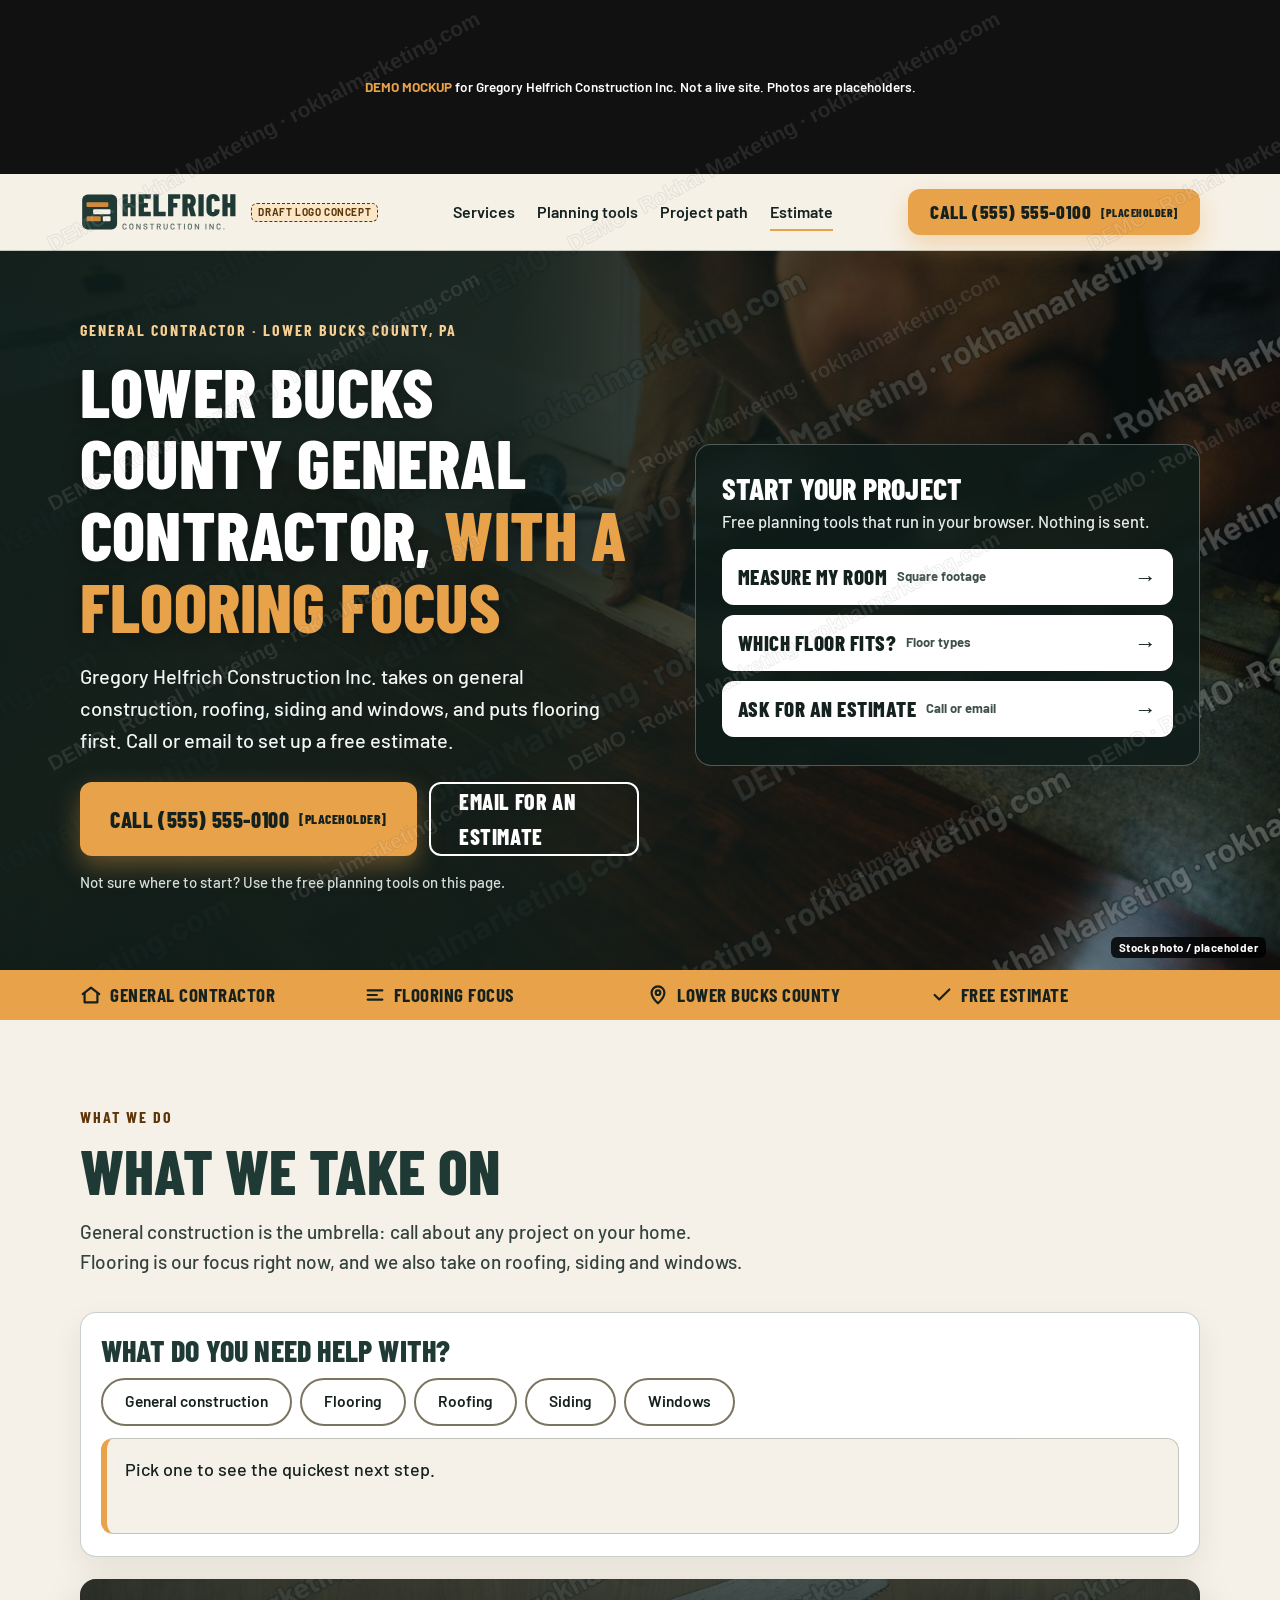
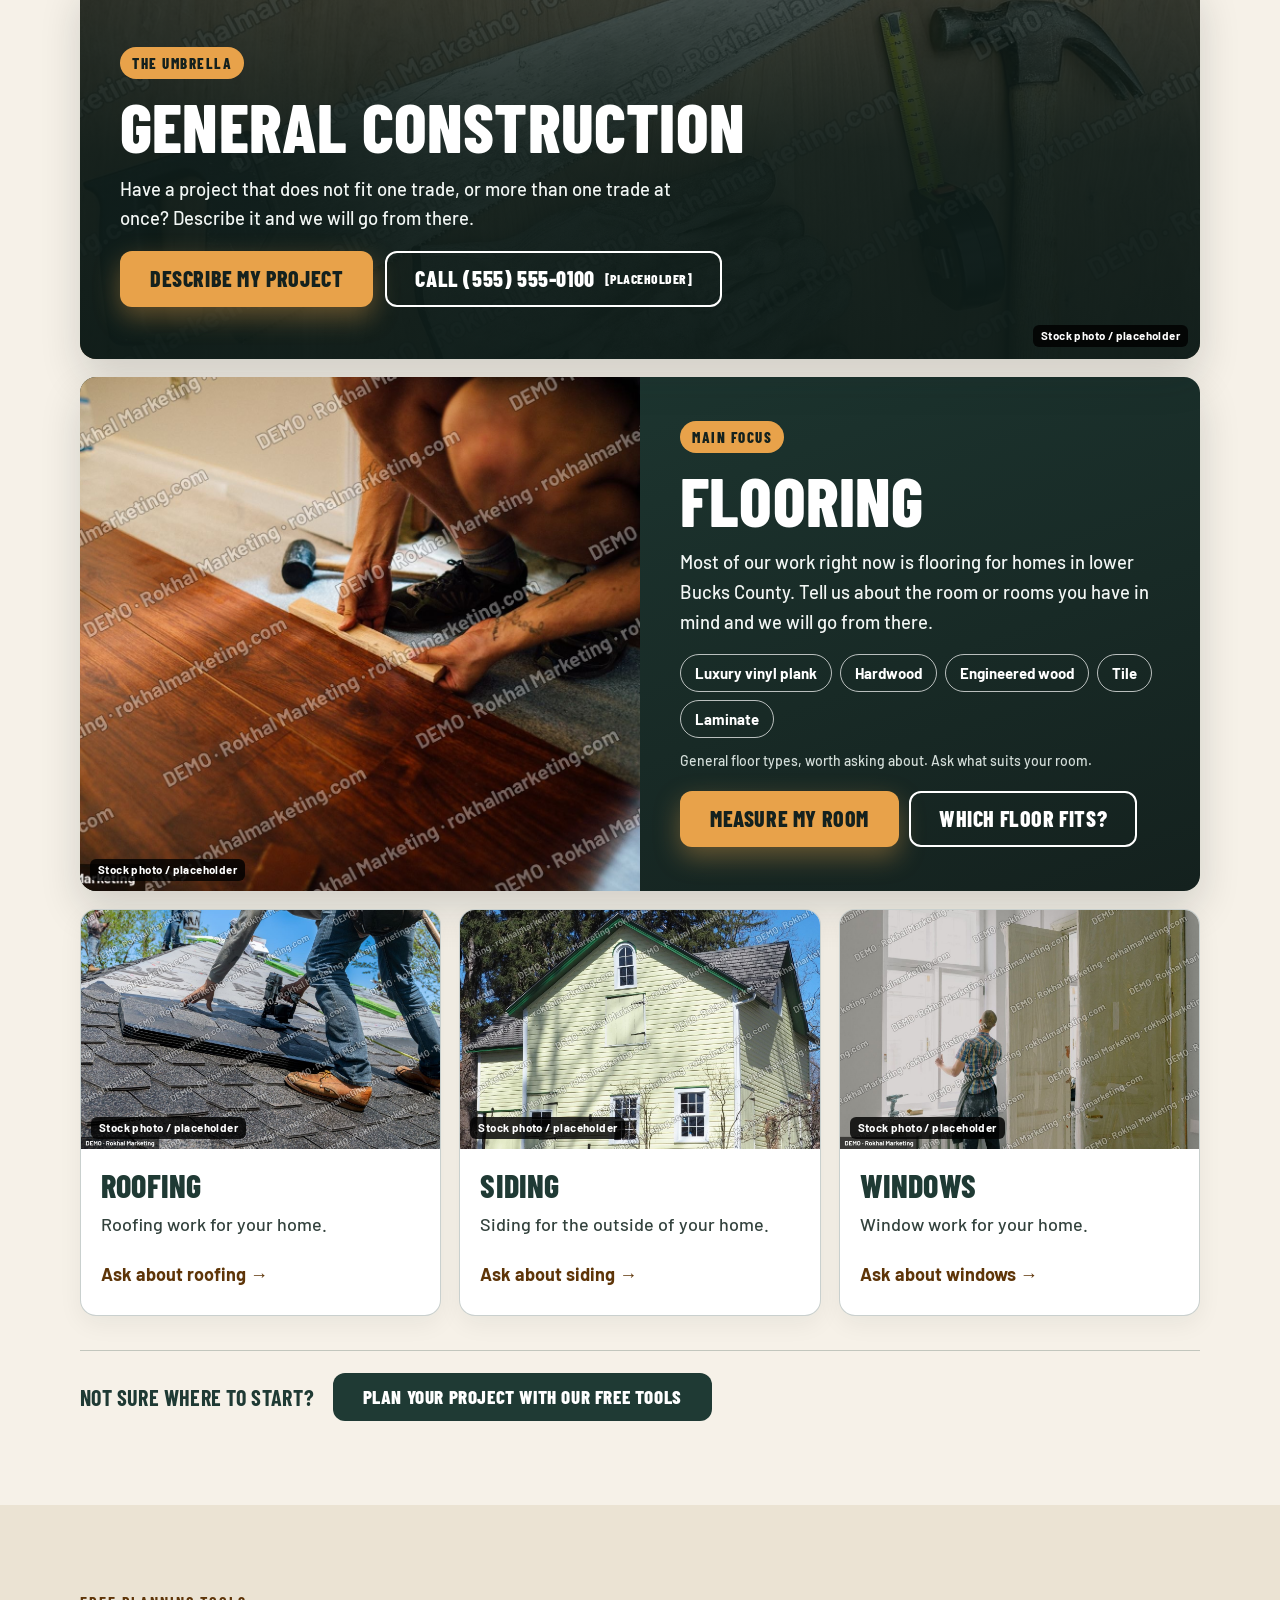
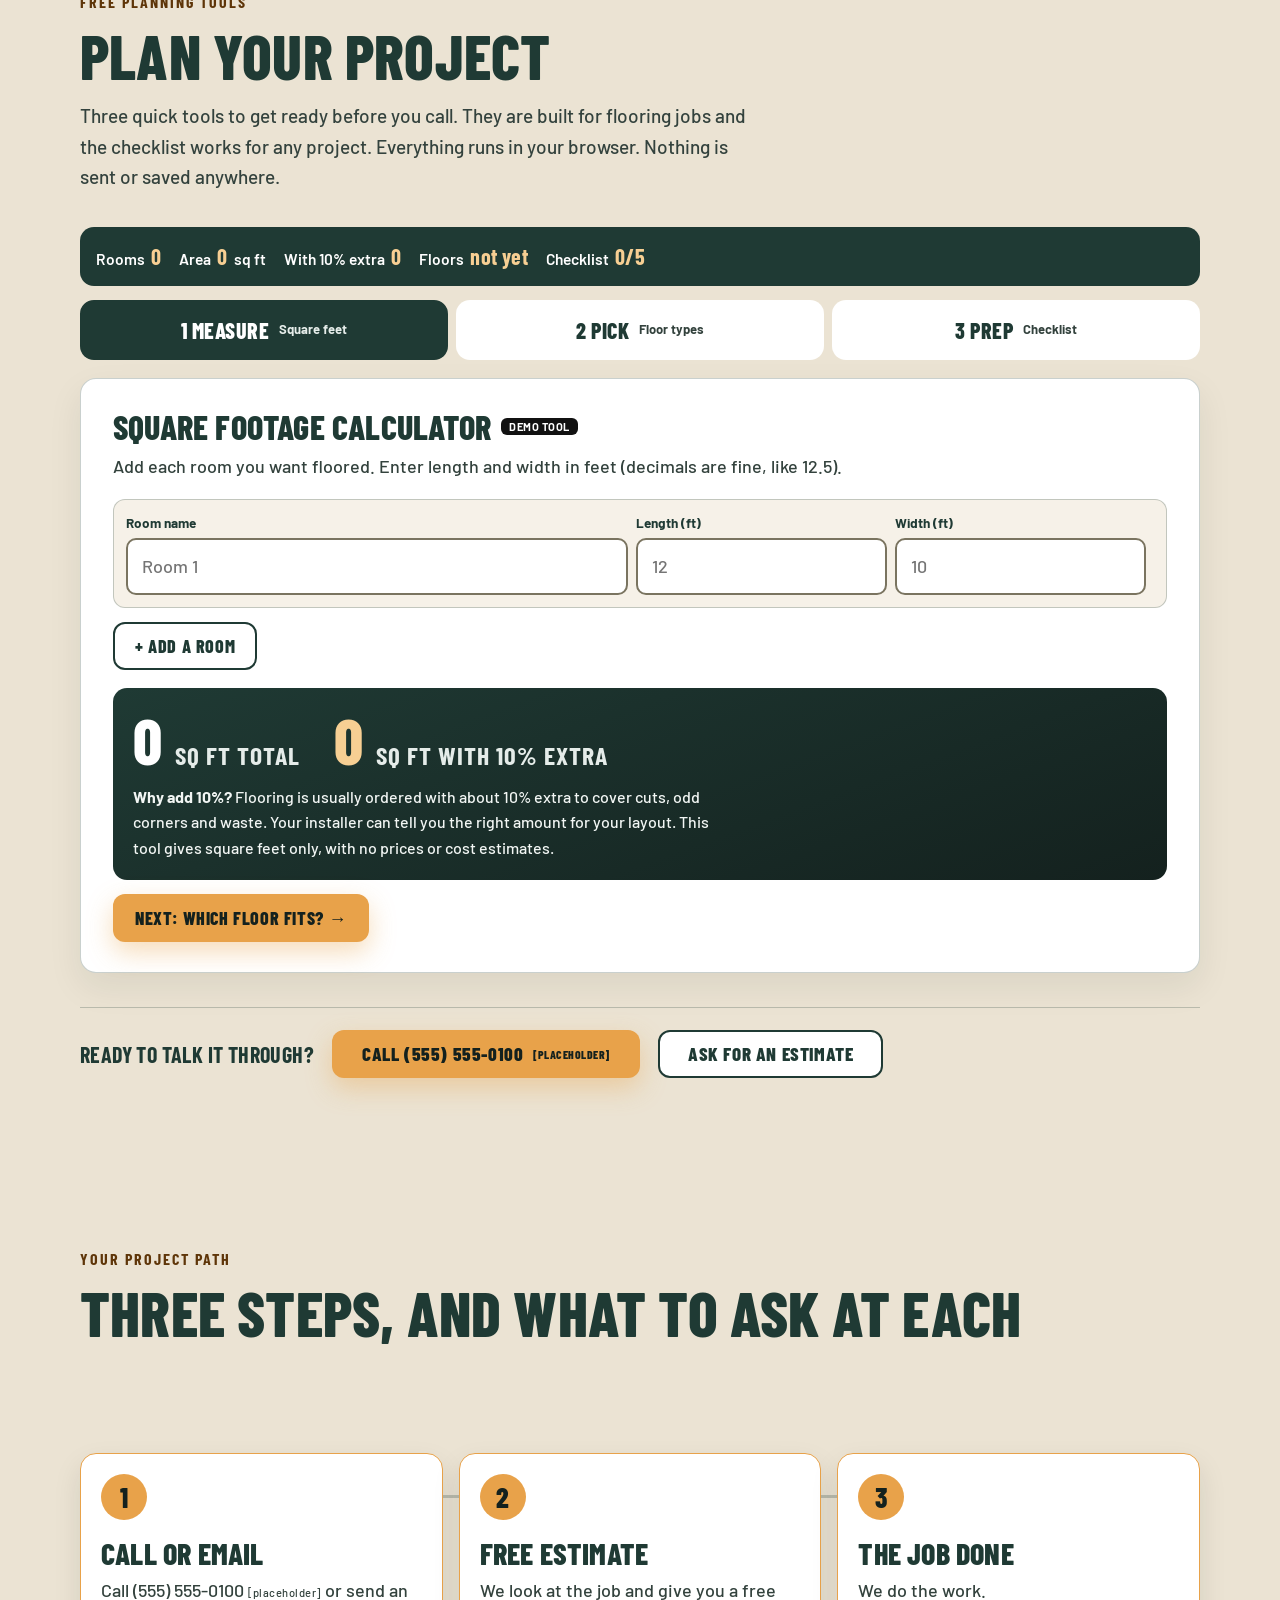
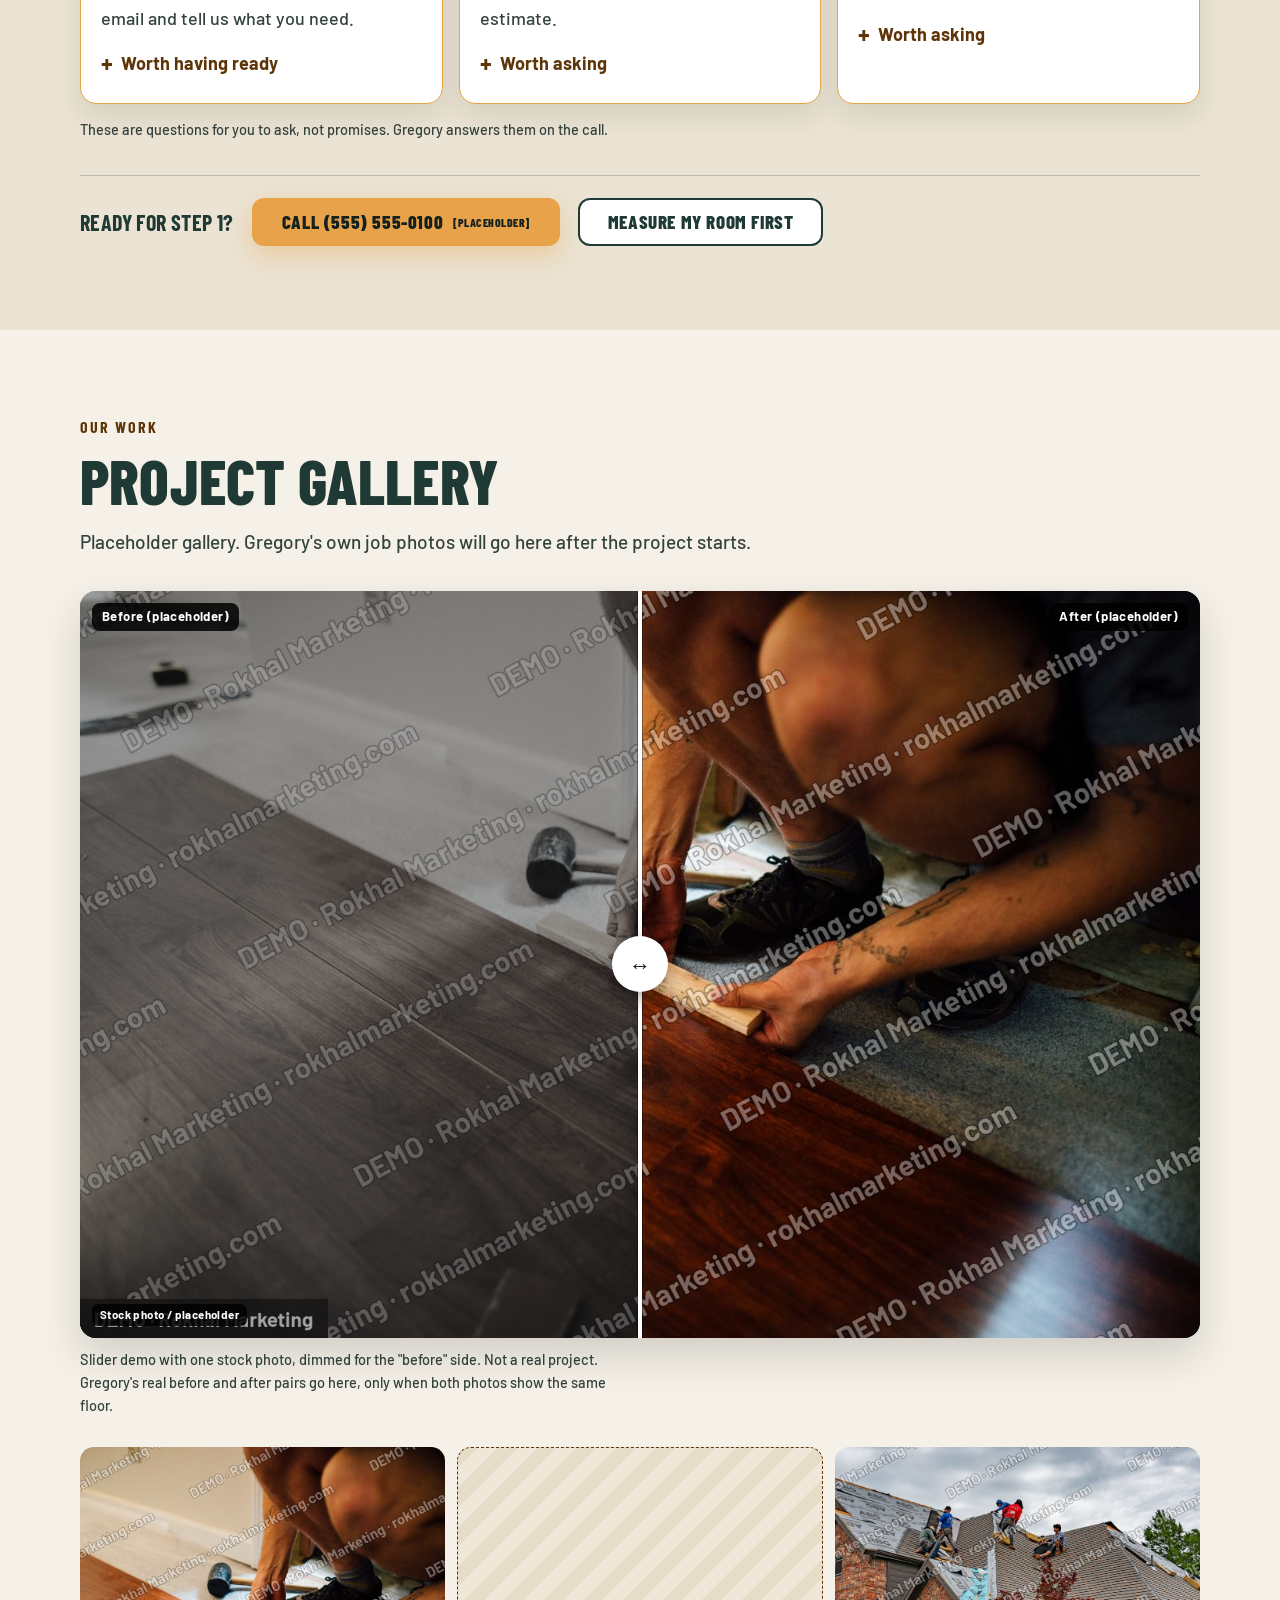
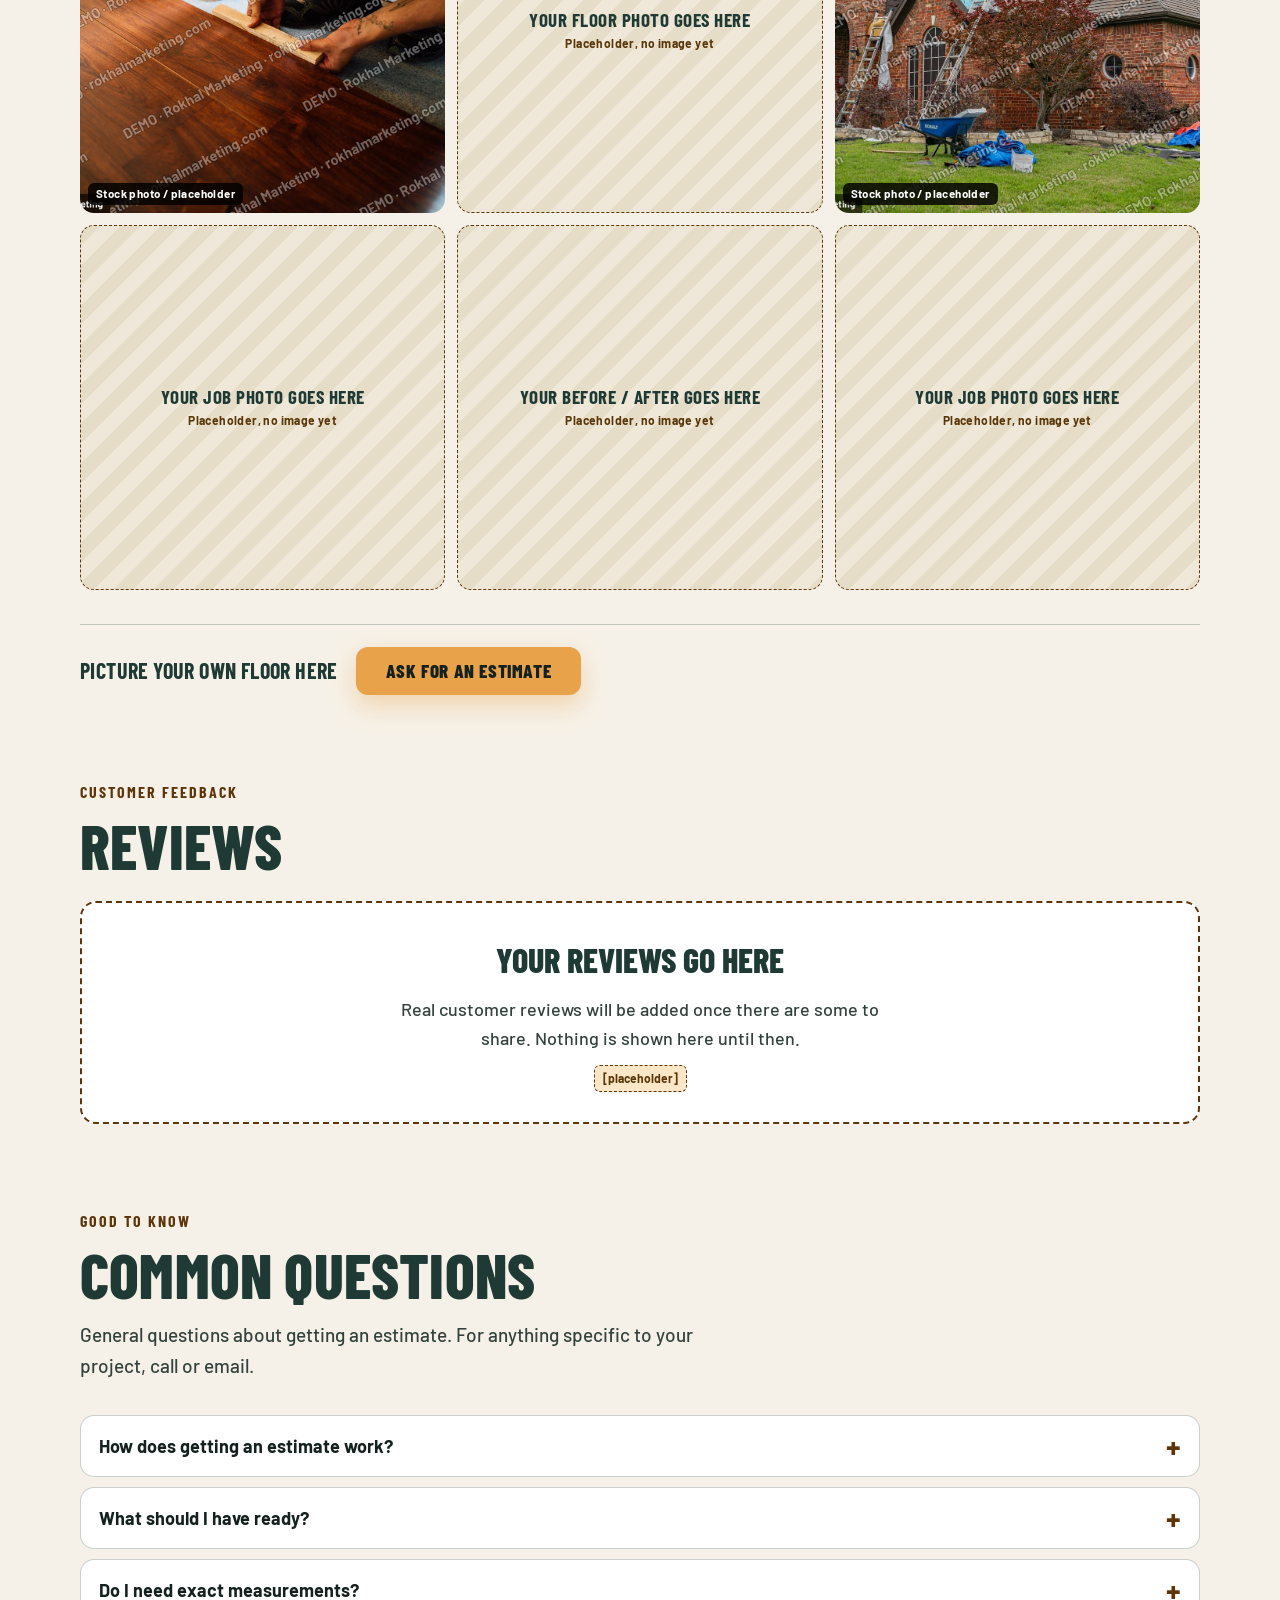
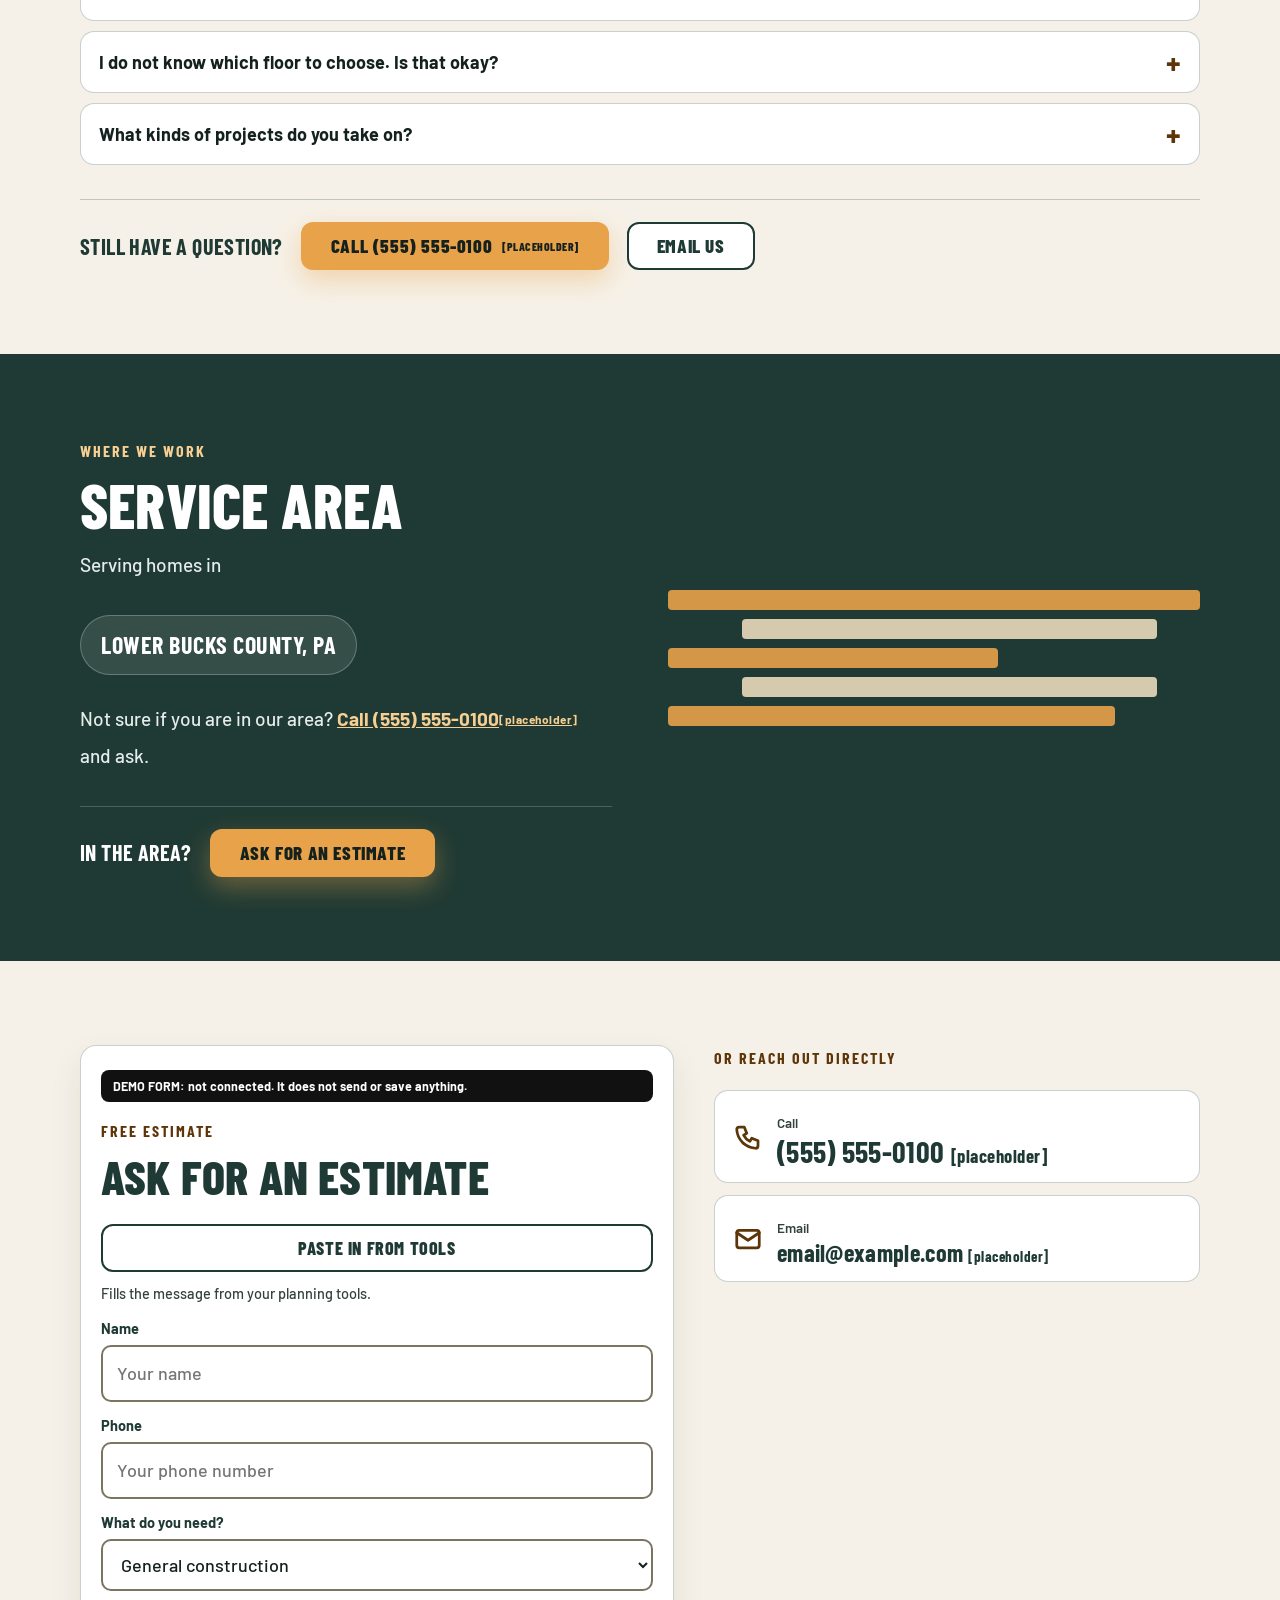
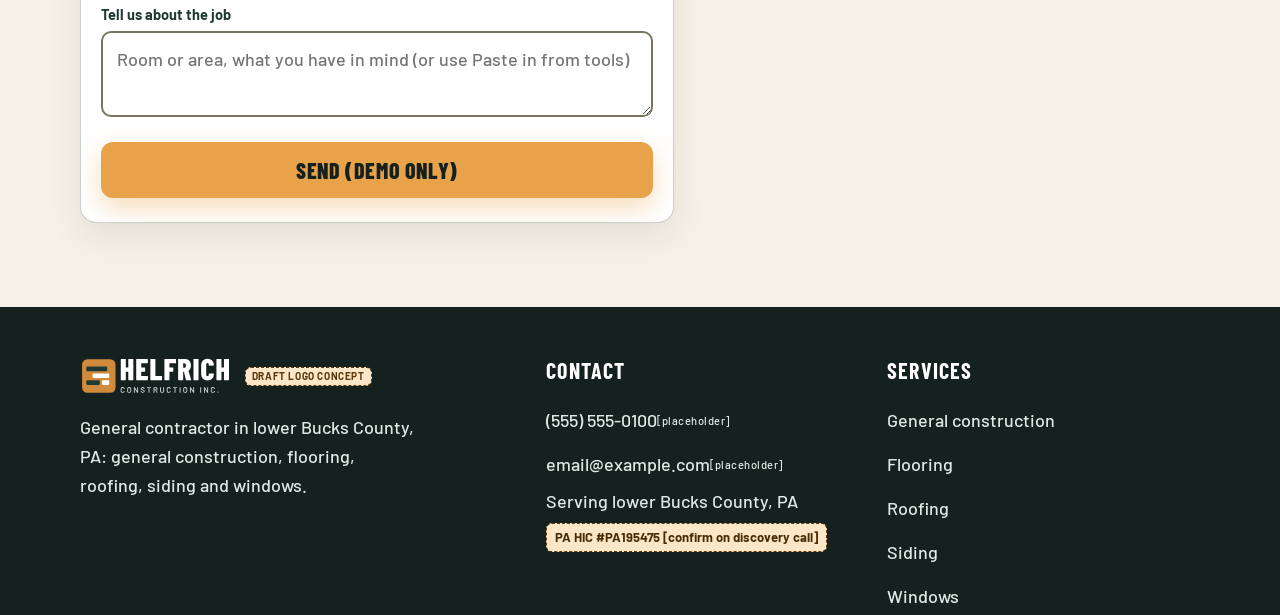
==== commit 0fe26146: "Helfrich demo v3: general contractor positioning, flooring focus, new UI and tools, Rokhal watermark" ====
--- a/demos/helfrich-zknyuo80/index.html
+++ b/demos/helfrich-zknyuo80/index.html
@@ -1,11 +1,13 @@
 <!DOCTYPE html>
 <html lang="en">
 <head>
+<!-- Demo design concept by Rokhal Marketing (rokhalmarketing.com). (c) 2026 Rokhal Marketing LLC. Not for reuse. Photos are placeholders. -->
+<meta name="author" content="Rokhal Marketing">
 <meta charset="utf-8">
 <meta name="viewport" content="width=device-width,initial-scale=1">
 <meta name="robots" content="noindex,nofollow">
-<title>DEMO | Gregory Helfrich Construction Inc. | Flooring in Lower Bucks County, PA</title>
-<meta name="description" content="DEMO MOCKUP. Flooring, roofing, siding, windows and general construction in lower Bucks County, PA. Call (555) 555-0100 [placeholder].">
+<title>DEMO | Gregory Helfrich Construction Inc. | General Contractor in Lower Bucks County, PA</title>
+<meta name="description" content="DEMO MOCKUP. General contractor in lower Bucks County, PA: general construction, roofing, siding and windows, with a focus on flooring. Call (555) 555-0100 [placeholder].">
 <script>document.documentElement.classList.add("js")</script>
 <style>
 @font-face{font-family:'Barlow';font-weight:400;font-style:normal;font-display:swap;src:url('fonts/Barlow-400.ttf') format('truetype')}
@@ -16,22 +18,23 @@
 @font-face{font-family:'Barlow Condensed';font-weight:700;font-style:normal;font-display:swap;src:url('fonts/BarlowCondensed-700.ttf') format('truetype')}
 @font-face{font-family:'Barlow Condensed';font-weight:800;font-style:normal;font-display:swap;src:url('fonts/BarlowCondensed-800.ttf') format('truetype')}
 
-:root{--ink:#14211E;--forest:#1F3A34;--forest2:#2A4A42;--oak:#D08A3C;--oak-d:#B5722B;--cream:#F6F1E8;--sand:#EBE3D3;--slate:#5B6B66;--line:rgba(31,58,52,.16);--white:#fff;--head:'Barlow Condensed','Arial Narrow',Arial,sans-serif;--body:'Barlow',Arial,Helvetica,sans-serif;--r:16px;--banner:44px;--hdr:64px}
+:root{--ink:#14211E;--forest:#1F3A34;--forest2:#2A4A42;--oak:#E8A24A;--oak-d:#5E3508;--oak-l:#F7CF93;--cream:#F6F1E8;--sand:#EBE3D3;--slate:#33423D;--line:rgba(31,58,52,.24);--white:#fff;--head:'Barlow Condensed','Arial Narrow',Arial,sans-serif;--body:'Barlow',Arial,Helvetica,sans-serif;--r:16px;--banner:44px;--hdr:64px}
 *{box-sizing:border-box}
 html{scroll-behavior:smooth;scroll-padding-top:calc(var(--banner) + var(--hdr) + 8px)}
-body{margin:0;font-family:var(--body);color:var(--ink);background:var(--cream);font-size:17px;line-height:1.55;-webkit-text-size-adjust:100%;overflow-x:hidden}
+body{margin:0;font-family:var(--body);color:var(--ink);background:var(--cream);font-size:18px;font-weight:500;line-height:1.6;-webkit-text-size-adjust:100%;overflow-x:hidden}
 img{max-width:100%;display:block}
 a{color:inherit}
-h1,h2,h3{font-family:var(--head);line-height:1.02;margin:0;letter-spacing:.2px}
+h1,h2,h3{font-family:var(--head);line-height:1.04;margin:0;letter-spacing:.2px}
 .wrap{width:100%;max-width:1160px;margin:0 auto;padding:0 20px}
-.btn{display:inline-flex;align-items:center;justify-content:center;gap:10px;min-height:52px;padding:0 26px;border-radius:12px;font-family:var(--head);font-weight:700;font-size:21px;letter-spacing:.6px;text-transform:uppercase;text-decoration:none;border:2px solid transparent;cursor:pointer;transition:transform .15s,box-shadow .15s,background .15s}
+.btn{display:inline-flex;align-items:center;justify-content:center;gap:10px;min-height:56px;padding:0 28px;border-radius:12px;font-family:var(--head);font-weight:800;font-size:22px;letter-spacing:.6px;text-transform:uppercase;text-decoration:none;border:2px solid transparent;cursor:pointer;transition:transform .15s,box-shadow .15s,background .15s}
 .btn:hover{transform:translateY(-2px)}
-.btn-oak{background:var(--oak);color:var(--ink);box-shadow:0 10px 26px rgba(208,138,60,.35)}
-.btn-oak:hover{background:#DE9A4C}
-.btn-ghost{border-color:rgba(255,255,255,.55);color:#fff}
+.btn-oak{background:var(--oak);color:var(--ink);box-shadow:0 10px 26px rgba(232,162,74,.38)}
+.btn-oak:hover{background:#F0B060}
+.btn-ghost{border-color:#fff;color:#fff}
 .btn-ghost:hover{background:rgba(255,255,255,.1)}
 .btn-dark{background:var(--forest);color:#fff}
-a:focus-visible,button:focus-visible,input:focus-visible,select:focus-visible,textarea:focus-visible{outline:3px solid var(--oak);outline-offset:2px}
+a:focus-visible,button:focus-visible,input:focus-visible,select:focus-visible,textarea:focus-visible,summary:focus-visible{outline:3px solid var(--ink);outline-offset:3px}
+.hero a:focus-visible,.hero button:focus-visible,.areas a:focus-visible,.ft a:focus-visible,.callbar a:focus-visible,.demo a:focus-visible,.umb a:focus-visible,.spot a:focus-visible,.result a:focus-visible{outline-color:#fff}
 /* demo banner */
 .demo{position:sticky;top:0;z-index:60;background:#111;color:#fff;font-size:13.5px;line-height:1.3;text-align:center;padding:8px 14px;min-height:var(--banner);display:flex;align-items:center;justify-content:center;font-weight:600}
 .demo b{color:var(--oak)}
@@ -40,35 +43,48 @@
 .top .wrap{display:flex;align-items:center;justify-content:space-between;height:var(--hdr);gap:12px}
 .brand{min-height:44px;display:flex;align-items:center;gap:10px;text-decoration:none;min-width:0}
 .logo{height:40px;width:auto;flex:none}
-.draftlogo{font-size:10px;line-height:1.1;font-weight:700;text-transform:uppercase;letter-spacing:.6px;color:#7a4a10;background:#fbe7c8;border:1px dashed var(--oak-d);border-radius:6px;padding:3px 6px;white-space:nowrap}
-.top nav{display:none;gap:22px}
+.draftlogo{font-size:10px;line-height:1.1;font-weight:700;text-transform:uppercase;letter-spacing:.6px;color:#5a3708;background:#fbe7c8;border:1px dashed var(--oak-d);border-radius:6px;padding:3px 6px;white-space:nowrap}
+.top nav{display:none;gap:18px}
+.top nav a,.hcall{white-space:nowrap}
 .top nav a.lg{display:none}
-@media (min-width:1080px){.top nav a.lg{display:inline}}
+@media (min-width:1200px){.top nav a.lg{display:inline}}
 .top nav a{font-weight:600;text-decoration:none;font-size:16px;padding:10px 2px}
 .top nav a:hover{color:var(--oak-d)}
+.tagline{display:none;font-family:var(--head);font-weight:700;font-size:15px;letter-spacing:1.4px;text-transform:uppercase;color:var(--forest);line-height:1.1}
+.btxt{display:flex;flex-direction:column;gap:4px;align-items:flex-start}
 .hcall{display:none}
 /* hero */
-.hero{background:radial-gradient(1200px 500px at 85% -10%,#2f574d 0%,transparent 60%),linear-gradient(160deg,var(--forest) 0%,var(--ink) 100%);color:#fff;padding:34px 0 46px}
-.hero-grid{display:grid;gap:30px}
-.eyebrow{display:inline-block;font-family:var(--head);font-weight:700;font-size:16px;letter-spacing:2px;text-transform:uppercase;color:var(--oak);margin-bottom:12px}
-.hero h1{font-size:clamp(46px,13vw,86px);font-weight:800;text-transform:uppercase}
+.hero{position:relative;isolation:isolate;background:var(--ink);color:#fff;padding:44px 0 52px;overflow:hidden}
+.hero-bg{position:absolute;inset:0;z-index:-2}
+.hero-bg img{width:100%;height:100%;object-fit:cover;object-position:62% 50%}
+.hero:before{content:"";position:absolute;inset:0;z-index:-1;background:linear-gradient(180deg,rgba(14,28,25,.93) 0%,rgba(14,28,25,.9) 55%,rgba(14,28,25,.82) 100%)}
+.hero .hero-stock{position:absolute;right:14px;bottom:12px;z-index:1;left:auto}
+.hero-grid{display:grid;gap:30px;align-items:center}
+.startcard{background:rgba(14,28,25,.88);border:1px solid rgba(255,255,255,.28);border-radius:var(--r);padding:22px 20px;backdrop-filter:blur(6px)}
+.startcard h2{font-size:30px;color:#fff;font-weight:800;text-transform:uppercase;margin:0 0 4px}
+.startcard p{margin:0 0 14px;color:#E5ECE9;font-size:16.5px}
+.startcard a{display:flex;align-items:center;justify-content:space-between;gap:10px;min-height:56px;padding:0 16px;margin-top:10px;border-radius:12px;background:#fff;color:var(--ink);font-family:var(--head);font-weight:800;font-size:21px;letter-spacing:.5px;text-transform:uppercase;text-decoration:none;transition:transform .15s,background .15s}
+.startcard a:hover{background:var(--oak);transform:translateX(4px)}
+.startcard a span{font-family:var(--body);font-weight:700;font-size:13px;letter-spacing:0;text-transform:none;color:#3F4F4A}
+.startcard a:after{content:"\2192";font-size:22px;margin-left:auto}
+.eyebrow{display:inline-block;font-family:var(--head);font-weight:700;font-size:16px;letter-spacing:2px;text-transform:uppercase;color:var(--oak-l);margin-bottom:12px}
+.hero h1{font-size:clamp(46px,12.5vw,84px);font-weight:800;text-transform:uppercase;text-shadow:0 2px 18px rgba(0,0,0,.35)}
 .hero h1 em{font-style:normal;color:var(--oak)}
-.hero p.lead{font-size:19px;color:#E5ECE9;margin:18px 0 26px;max-width:560px}
+.hero p.lead{font-size:20px;color:#F2F6F4;margin:18px 0 26px;max-width:58ch}
 .cta{display:flex;flex-direction:column;gap:12px}
-.hero small.note{display:block;margin-top:14px;color:#B9C7C2;font-size:14px}
+.hero small.note{display:block;margin-top:14px;color:#D4DEDA;font-size:15px}
 .photo{position:relative;border-radius:var(--r);overflow:hidden;background:var(--forest2);box-shadow:0 24px 50px rgba(0,0,0,.35)}
 .photo img{width:100%;height:100%;object-fit:cover}
-.hero .photo{aspect-ratio:4/3}
-.stock{position:absolute;left:10px;bottom:10px;background:rgba(0,0,0,.72);color:#fff;font-size:11px;font-weight:700;letter-spacing:.4px;padding:4px 8px;border-radius:6px;line-height:1.2}
+.stock{position:absolute;left:10px;bottom:10px;background:rgba(0,0,0,.82);color:#fff;font-size:11.5px;font-weight:700;letter-spacing:.4px;padding:4px 8px;border-radius:6px;line-height:1.2}
 /* trust bar */
 .trustbar{background:var(--oak);color:var(--ink)}
 .trustbar ul{list-style:none;margin:0;padding:14px 20px;display:grid;grid-template-columns:1fr 1fr;gap:10px 14px;max-width:1160px;margin:0 auto}
 .trustbar li{font-family:var(--head);font-weight:700;font-size:19px;letter-spacing:.5px;text-transform:uppercase;display:flex;align-items:center;gap:8px;line-height:1.1}
 .trustbar svg{flex:none;width:22px;height:22px}
 /* sections */
-.section{padding:62px 0}
-.section h2{font-size:clamp(36px,8vw,56px);font-weight:800;text-transform:uppercase;color:var(--forest)}
-.section .sub{color:var(--slate);margin:12px 0 32px;max-width:640px}
+.section{padding:72px 0}
+.section h2{font-size:clamp(40px,9vw,62px);font-weight:800;text-transform:uppercase;color:var(--forest)}
+.section .sub{color:var(--slate);margin:14px 0 34px;max-width:62ch;font-size:1.06em}
 .kicker{font-family:var(--head);font-weight:700;font-size:16px;letter-spacing:2px;text-transform:uppercase;color:var(--oak-d);margin-bottom:8px;display:block}
 /* services */
 .svc-grid{display:grid;gap:18px}
@@ -76,7 +92,7 @@
 .card .photo{border-radius:0;box-shadow:none;aspect-ratio:3/2}
 .card .body{padding:20px 20px 24px;display:flex;flex-direction:column;gap:8px;flex:1}
 .card h3{font-size:32px;font-weight:800;text-transform:uppercase;color:var(--forest)}
-.card p{margin:0;color:#3a4744}
+.card p{margin:0;color:var(--slate);max-width:60ch}
 .card .more{margin-top:auto;padding-top:10px;font-weight:700;color:var(--oak-d);text-decoration:none;min-height:44px;display:inline-flex;align-items:center}
 .card.feat{background:linear-gradient(160deg,var(--forest) 0%,var(--ink) 100%);color:#fff;border:0;position:relative}
 .card.feat .body{padding:28px 24px 30px;gap:12px}
@@ -93,34 +109,35 @@
 .how{background:var(--sand)}
 .steps{display:grid;gap:16px;counter-reset:s;margin-top:8px}
 .step{background:#fff;border-radius:var(--r);padding:22px 22px 24px;border:1px solid var(--line);position:relative}
-.step:before{counter-increment:s;content:counter(s);font-family:var(--head);font-weight:800;font-size:48px;line-height:1;color:var(--oak);display:block;margin-bottom:6px}
+.step:before{counter-increment:s;content:counter(s);font-family:var(--head);font-weight:800;font-size:48px;line-height:1;color:var(--oak-d);display:block;margin-bottom:6px}
 .step h3{font-size:30px;font-weight:800;text-transform:uppercase;color:var(--forest)}
-.step p{margin:6px 0 0;color:#3a4744}
+.step p{margin:6px 0 0;color:var(--slate)}
 /* gallery */
 .gal{display:grid;grid-template-columns:1fr 1fr;gap:12px}
 .gal .tile{position:relative;border-radius:14px;overflow:hidden;aspect-ratio:1/1;background:repeating-linear-gradient(135deg,#E6DDC8 0 14px,#EFE8D8 14px 28px);border:1px dashed var(--oak-d);display:flex;align-items:center;justify-content:center;text-align:center;padding:12px}
 .gal .tile.has{border:0;padding:0}
 .gal .tile.has img{width:100%;height:100%;object-fit:cover}
 .gal .ph{font-family:var(--head);font-weight:700;font-size:19px;color:var(--forest);text-transform:uppercase;letter-spacing:.5px;line-height:1.1}
-.gal .ph small{display:block;font-family:var(--body);font-weight:700;font-size:11px;color:#7a4a10;letter-spacing:.4px;margin-top:6px;text-transform:none}
+.gal .ph small{display:block;font-family:var(--body);font-weight:700;font-size:12px;color:#5a3708;letter-spacing:.4px;margin-top:6px;text-transform:none}
 .gal .tile .stock{left:8px;bottom:8px}
 /* reviews */
 .reviews .box{border:2px dashed var(--oak-d);border-radius:var(--r);background:#fff;padding:30px 22px;text-align:center}
 .reviews .box strong{display:block;font-family:var(--head);font-size:34px;font-weight:800;text-transform:uppercase;color:var(--forest)}
 .reviews .box p{margin:8px auto 0;max-width:520px;color:var(--slate)}
-.phtag{display:inline-block;background:#fbe7c8;color:#7a4a10;border:1px dashed var(--oak-d);border-radius:6px;font-size:12px;font-weight:700;padding:3px 8px;margin-top:12px}
+.phtag{display:inline-block;background:#fbe7c8;color:#5a3708;border:1px dashed var(--oak-d);border-radius:6px;font-size:12px;font-weight:700;padding:3px 8px;margin-top:12px}
 /* areas */
 .areas{background:var(--forest);color:#fff}
+.areas .kicker{color:#F7CF93}
 .areas h2{color:#fff}
-.areas .sub{color:#C9D6D1}
+.areas .sub{color:#E5ECE9}
 .areas .pill{display:inline-block;background:rgba(255,255,255,.1);border:1px solid rgba(255,255,255,.25);border-radius:999px;padding:10px 20px;font-family:var(--head);font-weight:700;font-size:24px;letter-spacing:.5px;text-transform:uppercase}
-.areas .sub a{color:var(--oak);font-weight:700;white-space:nowrap;display:inline-flex;align-items:center;min-height:44px}
+.areas .sub a{color:var(--oak-l);font-weight:700;white-space:nowrap;display:inline-flex;align-items:center;min-height:44px}
 /* quote */
 .quote-grid{display:grid;gap:26px}
 .quote .formbox{background:#fff;border:1px solid var(--line);border-radius:var(--r);padding:24px 20px;box-shadow:0 14px 34px rgba(20,33,30,.08);position:relative}
 .demoflag{background:#111;color:#fff;font-size:12.5px;font-weight:700;border-radius:8px;padding:8px 12px;margin-bottom:16px;line-height:1.3}
 .quote label{display:block;font-weight:700;font-size:14.5px;margin:12px 0 5px;color:var(--forest)}
-.quote input,.quote select,.quote textarea{width:100%;min-height:50px;border:1.5px solid #c9c2b0;border-radius:10px;padding:12px 14px;font:inherit;background:#fff;color:var(--ink)}
+.quote input,.quote select,.quote textarea{width:100%;min-height:52px;border:2px solid #7A7460;border-radius:10px;padding:12px 14px;font:inherit;background:#fff;color:var(--ink)}
 .quote textarea{min-height:100px;resize:vertical}
 .quote .btn{width:100%;margin-top:18px}
 .direct{display:grid;gap:12px;align-content:start}
@@ -129,14 +146,14 @@
 .direct a.line span{font-size:13.5px;color:var(--slate);font-weight:600}
 .direct svg{flex:none;width:30px;height:30px;color:var(--oak-d)}
 /* footer */
-.ft{background:var(--ink);color:#C9D6D1;padding:46px 0 26px}
+.ft{background:var(--ink);color:#E1E9E6;padding:46px 0 26px}
 .ft .logo{height:46px}
 .ft .grid{display:grid;gap:28px}
 .ft h4{font-family:var(--head);color:#fff;font-size:22px;letter-spacing:1.2px;text-transform:uppercase;margin:0 0 10px}
 .ft a{text-decoration:none;display:inline-flex;align-items:center;min-height:44px}
-.ft a:hover{color:var(--oak)}
-.ft .fine{border-top:1px solid rgba(255,255,255,.14);margin-top:30px;padding-top:18px;font-size:13px;color:#9fb0aa}
-.hic{display:inline-block;background:#fbe7c8;color:#5a3708;border:1px dashed var(--oak-d);border-radius:6px;padding:3px 8px;font-weight:700;font-size:13px}
+.ft a:hover{color:var(--oak-l)}
+.ft .fine{border-top:1px solid rgba(255,255,255,.14);margin-top:30px;padding-top:18px;font-size:13.5px;color:#C9D6D1}
+.hic{display:inline-block;background:#fbe7c8;color:#4a2d06;border:1px dashed var(--oak-d);border-radius:6px;padding:3px 8px;font-weight:700;font-size:13px}
 
 /* ===== v2 polish ===== */
 section[id]{scroll-margin-top:calc(var(--banner) + 60px)}
@@ -164,20 +181,20 @@
 html.js .rv.in{opacity:1;transform:none}
 @media (prefers-reduced-motion:reduce){html.js .rv{opacity:1;transform:none}}
 .nextstep{display:flex;flex-wrap:wrap;align-items:center;gap:12px 18px;margin-top:34px;padding-top:22px;border-top:1px solid var(--line)}
-.nextstep span{font-family:var(--head);font-weight:700;font-size:20px;letter-spacing:.4px;text-transform:uppercase;color:var(--slate)}
+.nextstep span{font-family:var(--head);font-weight:700;font-size:22px;letter-spacing:.4px;text-transform:uppercase;color:var(--forest)}
 .nextstep .btn{min-height:48px;font-size:19px}
 .areas .nextstep{border-color:rgba(255,255,255,.2)}
-.areas .nextstep span{color:#C9D6D1}
-.hero .scrollcue{display:inline-flex;align-items:center;gap:8px;margin-top:6px;min-height:44px;color:#E5ECE9;font-weight:600;text-decoration:underline;text-underline-offset:4px;text-decoration-color:rgba(255,255,255,.4)}
-.hero .scrollcue:hover{color:var(--oak)}
+.areas .nextstep span{color:#fff}
+.hero .scrollcue{display:inline-flex;align-items:center;gap:8px;margin-top:6px;min-height:44px;color:#fff;font-weight:600;text-decoration:underline;text-underline-offset:4px;text-decoration-color:rgba(255,255,255,.4)}
+.hero .scrollcue:hover{color:var(--oak-l)}
 /* tools */
 .tools{background:var(--sand)}
 .tabs{display:grid;grid-template-columns:repeat(3,1fr);gap:8px;margin:0 0 18px}
 .tab{min-height:60px;border-radius:14px;border:2px solid transparent;background:#fff;font:inherit;font-family:var(--head);font-weight:800;font-size:19px;letter-spacing:.5px;text-transform:uppercase;color:var(--forest);cursor:pointer;line-height:1.05;padding:6px 6px;display:flex;flex-direction:column;align-items:center;justify-content:center;gap:2px;transition:background .2s,color .2s,transform .15s}
-.tab small{font-family:var(--body);font-size:11.5px;font-weight:700;text-transform:none;letter-spacing:0;color:var(--slate)}
+.tab small{font-family:var(--body);font-size:12px;font-weight:700;text-transform:none;letter-spacing:0;color:var(--slate)}
 .tab:hover{transform:translateY(-2px)}
 .tab[aria-selected=true]{background:var(--forest);color:#fff;border-color:var(--forest)}
-.tab[aria-selected=true] small{color:#C9D6D1}
+.tab[aria-selected=true] small{color:#E5ECE9}
 .panel{background:#fff;border:1px solid var(--line);border-radius:var(--r);padding:22px 18px;box-shadow:0 14px 34px rgba(20,33,30,.08)}
 .panel[hidden]{display:none}
 .panel h3{font-size:34px;font-weight:800;text-transform:uppercase;color:var(--forest);display:flex;flex-wrap:wrap;align-items:center;gap:10px}
@@ -187,9 +204,9 @@
 .room{display:grid;grid-template-columns:1fr 1fr;gap:8px;background:var(--cream);border:1px solid var(--line);border-radius:12px;padding:12px}
 .room .nm{grid-column:1/-1}
 .room label,.fld label{display:block;font-weight:700;font-size:13.5px;margin:0 0 4px;color:var(--forest)}
-.room .rm{grid-column:1/-1;justify-self:end;min-height:44px;min-width:44px;border:0;background:transparent;color:#9a3b2a;font-weight:700;font:inherit;font-weight:700;cursor:pointer;border-radius:10px;padding:0 12px}
+.room .rm{grid-column:1/-1;justify-self:end;min-height:44px;min-width:44px;border:0;background:transparent;color:#8A2F1F;font-weight:700;font:inherit;font-weight:700;cursor:pointer;border-radius:10px;padding:0 12px}
 .room .rm:hover{background:#f6dcd6}
-.tools input[type=text],.tools input[type=number],.tools textarea,.quote input,.quote select,.quote textarea{width:100%;min-height:50px;border:1.5px solid #c9c2b0;border-radius:10px;padding:12px 14px;font:inherit;background:#fff;color:var(--ink)}
+.tools input[type=text],.tools input[type=number],.tools select,.tools textarea,.quote input,.quote select,.quote textarea{width:100%;min-height:52px;border:2px solid #7A7460;border-radius:10px;padding:12px 14px;font:inherit;background:#fff;color:var(--ink)}
 .tools textarea{min-height:90px;resize:vertical}
 .btn-line{background:#fff;border:2px solid var(--forest);color:var(--forest)}
 .btn-line:hover{background:var(--forest);color:#fff}
@@ -197,17 +214,17 @@
 .rowbtns{display:flex;flex-wrap:wrap;gap:10px;margin-top:14px}
 .result{margin-top:18px;background:linear-gradient(160deg,var(--forest),var(--ink));color:#fff;border-radius:14px;padding:20px}
 .result .big{font-family:var(--head);font-weight:800;font-size:clamp(44px,12vw,64px);line-height:1}
-.result .big small{font-size:.4em;font-weight:700;letter-spacing:1px;color:#C9D6D1;text-transform:uppercase}
+.result .big small{font-size:.4em;font-weight:700;letter-spacing:1px;color:#E5ECE9;text-transform:uppercase}
 .result .rowr{display:flex;flex-wrap:wrap;gap:18px 34px}
-.result .waste{color:var(--oak)}
-.result p{margin:12px 0 0;color:#DDE7E3;font-size:15.5px}
-.warn{color:#9a3b2a;font-weight:700;font-size:14px;margin-top:8px}
+.result .waste{color:var(--oak-l)}
+.result p{margin:12px 0 0;color:#F2F6F4;font-size:16px;max-width:64ch}
+.warn{color:#8A2F1F;font-weight:700;font-size:14px;margin-top:8px}
 .q{margin:0 0 18px;border:0;padding:0;min-width:0}
 .q legend{font-weight:700;color:var(--forest);margin-bottom:8px;font-size:16px}
 .opts{display:flex;flex-wrap:wrap;gap:8px}
 .opts label{position:relative}
 .opts input{position:absolute;opacity:0;inset:0;width:100%;height:100%;cursor:pointer;margin:0}
-.opts span{display:inline-flex;align-items:center;min-height:46px;padding:0 16px;border-radius:999px;border:1.5px solid #c9c2b0;background:#fff;font-weight:600;font-size:15.5px;transition:background .15s,border-color .15s,color .15s}
+.opts span{display:inline-flex;align-items:center;min-height:48px;padding:0 18px;border-radius:999px;border:2px solid #7A7460;background:#fff;font-weight:600;font-size:15.5px;transition:background .15s,border-color .15s,color .15s}
 .opts input:checked+span{background:var(--forest);border-color:var(--forest);color:#fff}
 .opts input:focus-visible+span{outline:3px solid var(--oak);outline-offset:2px}
 .opts label:hover span{border-color:var(--forest)}
@@ -215,30 +232,96 @@
 .pick{border:1px solid var(--line);border-left:6px solid var(--oak);border-radius:12px;padding:14px 16px;background:var(--cream)}
 .pick.ask{border-left-color:#b9b2a0;background:#f3efe6}
 .pick b{font-family:var(--head);font-size:26px;text-transform:uppercase;color:var(--forest);display:block;line-height:1.1}
-.pick .tg{font-size:12px;font-weight:700;color:#7a4a10;text-transform:uppercase;letter-spacing:.5px}
-.pick p{margin:6px 0 0;font-size:15.5px;color:#3a4744}
-.fine2{font-size:13.5px;color:var(--slate);margin-top:14px}
+.pick .tg{font-size:12.5px;font-weight:800;color:#5a3708;text-transform:uppercase;letter-spacing:.5px}
+.pick p{margin:6px 0 0;font-size:16.5px;color:var(--slate)}
+.fine2{font-size:14.5px;color:var(--slate);margin-top:14px;max-width:70ch}
 .chk{list-style:none;margin:0 0 6px;padding:0;display:grid;gap:8px}
 .chk label{display:flex;gap:12px;align-items:flex-start;min-height:52px;padding:12px 14px;background:var(--cream);border:1px solid var(--line);border-radius:12px;cursor:pointer;font-weight:600;line-height:1.35}
-.chk label small{display:block;font-weight:500;color:var(--slate);font-size:13.5px}
+.chk label small{display:block;font-weight:500;color:var(--slate);font-size:14.5px}
 .chk input{width:24px;height:24px;margin:1px 0 0;accent-color:var(--forest);flex:none}
 .chk label:has(input:checked){background:#e7efe9;border-color:#9fc0b0}
 .pbar{height:10px;border-radius:999px;background:#e3dccb;overflow:hidden;margin:6px 0 16px}
 .pbar i{display:block;height:100%;width:0;background:var(--oak);transition:width .3s}
 .fld{margin:14px 0 0}
 .tools .sumbox{width:100%;min-height:230px;margin-top:14px;font:13.5px/1.5 ui-monospace,Menlo,Consolas,monospace;background:#fbfaf6;border:1.5px dashed #b9b2a0;border-radius:10px;padding:12px;color:var(--ink);resize:vertical}
-.toast{font-weight:700;color:#1d6b43;min-height:24px;margin-top:8px}
+.toast{font-weight:700;color:#14532D;min-height:24px;margin-top:8px}
 /* faq */
 .faq details{background:#fff;border:1px solid var(--line);border-radius:14px;margin-bottom:10px;overflow:hidden}
-.faq summary{list-style:none;cursor:pointer;min-height:56px;padding:14px 52px 14px 18px;font-weight:700;font-size:17px;position:relative;display:flex;align-items:center}
+.faq summary{list-style:none;cursor:pointer;min-height:60px;padding:14px 52px 14px 18px;font-weight:700;font-size:18px;position:relative;display:flex;align-items:center}
 .faq summary::-webkit-details-marker{display:none}
-.faq summary:after{content:"+";position:absolute;right:18px;top:50%;transform:translateY(-50%);font-size:28px;font-weight:600;color:var(--oak-d);transition:transform .2s}
+.faq summary:after{content:"+";position:absolute;right:18px;top:50%;transform:translateY(-50%);font-size:30px;font-weight:700;color:var(--oak-d);transition:transform .2s}
 .faq details[open] summary:after{transform:translateY(-50%) rotate(45deg)}
 .faq details[open]{border-color:var(--oak)}
-.faq .ans{padding:0 18px 18px;color:#3a4744}
+.faq .ans{padding:0 18px 18px;color:var(--slate);max-width:68ch}
 .formtools{display:flex;flex-wrap:wrap;gap:10px;align-items:center;margin:4px 0 6px}
 @media (min-width:720px){.panel{padding:30px 32px}.room{grid-template-columns:2fr 1fr 1fr auto;align-items:end}.room .nm{grid-column:auto}.room .rm{grid-column:auto;justify-self:auto}.tab{font-size:22px;flex-direction:row;gap:10px}.tab small{font-size:13px}.picks{grid-template-columns:repeat(3,1fr)}}
 
+/* ===== v3: general contractor positioning, readability, new components ===== */
+.sub,.lead,.card p,.faq .ans,.step p,.pick p{text-wrap:pretty}
+/* quick service selector */
+.qs{background:#fff;border:1px solid var(--line);border-radius:var(--r);padding:22px 20px;box-shadow:0 12px 30px rgba(20,33,30,.08);margin:0 0 22px}
+.qs h3{font-size:30px;font-weight:800;text-transform:uppercase;color:var(--forest);margin:0 0 12px}
+.qs .opts{margin-bottom:6px}
+.qs .qout{background:var(--cream);border:1px solid var(--line);border-left:6px solid var(--oak);border-radius:12px;padding:16px 18px;margin-top:12px;min-height:96px}
+.qs .qout p{margin:0 0 12px;color:var(--ink);max-width:64ch}
+.qs .qbtns{display:flex;flex-wrap:wrap;gap:10px}
+/* umbrella (general construction) + flooring spotlight */
+.umb{position:relative;isolation:isolate;border-radius:var(--r);overflow:hidden;color:#fff;display:flex;align-items:flex-end;min-height:340px;margin-bottom:18px;box-shadow:0 18px 40px rgba(20,33,30,.16)}
+.umb .bgimg{position:absolute;inset:0;z-index:-2}
+.umb .bgimg img{width:100%;height:100%;object-fit:cover}
+.umb:before{content:"";position:absolute;inset:0;z-index:-1;background:linear-gradient(0deg,rgba(14,28,25,.97) 0%,rgba(14,28,25,.92) 55%,rgba(14,28,25,.74) 100%)}
+.umb .body{padding:30px 24px 30px;max-width:760px;position:relative}
+.umb .tag,.spot .tag{display:inline-block;background:var(--oak);color:var(--ink);font-family:var(--head);font-weight:800;font-size:15px;letter-spacing:1.5px;text-transform:uppercase;padding:4px 12px;border-radius:999px;margin-bottom:12px}
+.umb h3,.spot h3{font-size:clamp(44px,10vw,68px);font-weight:800;text-transform:uppercase;color:#fff}
+.umb p,.spot p{color:#F2F6F4;font-size:18.5px;margin:12px 0 18px;max-width:58ch}
+.umb .stock{left:auto;right:12px;bottom:12px}
+.qbtns{display:flex;flex-wrap:wrap;gap:12px}.umb .body{padding-bottom:58px}
+.spot{display:grid;border-radius:var(--r);overflow:hidden;background:linear-gradient(160deg,var(--forest) 0%,var(--ink) 100%);color:#fff;margin-bottom:18px;box-shadow:0 18px 40px rgba(20,33,30,.16)}
+.spot .photo{border-radius:0;box-shadow:none;aspect-ratio:3/2}
+.spot .body{padding:28px 24px 32px}
+.spot .chips{display:flex;flex-wrap:wrap;gap:8px;margin:0 0 18px;padding:0;list-style:none}
+.spot .chips li{border:1.5px solid rgba(255,255,255,.7);border-radius:999px;padding:6px 14px;font-weight:700;font-size:15px;color:#fff}
+.spot .chipnote{font-size:14px;color:#D4DEDA;margin:-6px 0 18px}
+.spot .qbtns{display:flex;flex-wrap:wrap;gap:10px}
+.svc3{display:grid;gap:18px}
+/* tools summary strip */
+.pstrip{display:flex;flex-wrap:wrap;gap:8px 18px;align-items:center;background:var(--forest);color:#fff;border-radius:14px;padding:12px 16px;margin:0 0 14px;font-weight:600;font-size:15.5px}
+.pstrip b{font-family:var(--head);font-size:22px;letter-spacing:.4px;color:var(--oak-l)}
+.pstrip span{display:inline-flex;align-items:baseline;gap:6px}
+/* project path */
+.path{list-style:none;margin:8px 0 0;padding:0;display:grid;gap:16px;position:relative}
+.path li{position:relative;background:#fff;border:1px solid var(--line);border-radius:var(--r);padding:20px 20px 18px 78px;transition:box-shadow .3s,border-color .3s}
+.path li:before{content:attr(data-n);position:absolute;left:18px;top:18px;width:46px;height:46px;border-radius:50%;background:var(--forest);color:#fff;font-family:var(--head);font-weight:800;font-size:28px;display:flex;align-items:center;justify-content:center;transition:background .3s,color .3s}
+.path li.on{border-color:var(--oak);box-shadow:0 12px 28px rgba(20,33,30,.1)}
+.path li.on:before{background:var(--oak);color:var(--ink)}
+.path h3{font-size:30px;font-weight:800;text-transform:uppercase;color:var(--forest)}
+.path p{margin:6px 0 8px;color:var(--slate)}
+.path details summary{cursor:pointer;min-height:44px;display:flex;align-items:center;font-weight:700;color:var(--oak-d);list-style:none}
+.path details summary::-webkit-details-marker{display:none}
+.path details summary:before{content:"+";font-size:24px;margin-right:8px;line-height:1}
+.path details[open] summary:before{content:"\2212"}
+.path details ul{margin:4px 0 4px;padding-left:20px;color:var(--ink);max-width:62ch}
+.path details li{all:unset;display:list-item;list-style:disc;margin:4px 0}
+.path details li:before{content:none}
+/* before / after slider */
+.ba{margin:0 0 30px}
+.ba-stage{position:relative;border-radius:var(--r);overflow:hidden;aspect-ratio:3/2;background:var(--forest2);box-shadow:0 18px 40px rgba(20,33,30,.16);touch-action:pan-y}
+.ba-stage img{position:absolute;inset:0;width:100%;height:100%;object-fit:cover}
+.ba-before{position:absolute;inset:0;clip-path:inset(0 50% 0 0)}
+.ba-before img{filter:grayscale(.85) brightness(.7) contrast(.9)}
+.ba-tag{position:absolute;top:12px;z-index:2;background:rgba(0,0,0,.85);color:#fff;font-weight:700;font-size:13px;letter-spacing:.4px;padding:6px 10px;border-radius:8px;line-height:1.2}
+.ba-tag.b{left:12px}.ba-tag.a{right:12px}
+.ba-line{position:absolute;top:0;bottom:0;left:50%;width:4px;margin-left:-2px;background:#fff;z-index:2;box-shadow:0 0 0 1px rgba(0,0,0,.35);pointer-events:none}
+.ba-knob{position:absolute;top:50%;left:50%;width:56px;height:56px;margin:-28px 0 0 -28px;border-radius:50%;background:#fff;color:var(--ink);z-index:2;display:flex;align-items:center;justify-content:center;font-weight:800;font-size:22px;box-shadow:0 6px 18px rgba(0,0,0,.35);pointer-events:none}
+.ba input[type=range]{position:absolute;inset:0;width:100%;height:100%;opacity:0;cursor:ew-resize;z-index:3;margin:0}
+.ba-stage:focus-within{outline:3px solid #fff;outline-offset:-6px;box-shadow:0 0 0 4px var(--ink)}
+.ba-note{font-size:14.5px;color:var(--slate);margin:10px 0 0;max-width:70ch}
+.ba .stock{left:12px;bottom:12px;z-index:2}
+@media (min-width:720px){.svc3{grid-template-columns:repeat(3,1fr)}.spot{grid-template-columns:1fr 1fr}.spot .photo{aspect-ratio:auto;min-height:100%}.spot .body{padding:44px 40px}.umb{min-height:380px}.umb .body{padding:44px 40px 52px}.path{grid-template-columns:repeat(3,1fr)}.path li{padding:84px 20px 18px}.path li:before{left:20px;top:20px}.path:before{content:"";position:absolute;left:44px;right:44px;top:42px;height:3px;background:var(--line);z-index:0}.path li{z-index:1}.hero-grid{grid-template-columns:1.2fr .8fr}.btxt{flex-direction:column}}
+@media (min-width:1200px){.tagline{display:block}}
+@media (min-width:900px){body{font-size:19px}.hero{padding:84px 0 92px}.hero h1{font-size:clamp(52px,5.4vw,74px)}.hero:before{background:linear-gradient(90deg,rgba(14,28,25,.97) 0%,rgba(14,28,25,.93) 40%,rgba(14,28,25,.6) 72%,rgba(14,28,25,.35) 100%)}.hero-grid{gap:64px}.startcard{padding:28px 26px}}
+@media (min-width:1100px){.qs .opts span{padding:0 22px}}
+@media (max-width:719px){.btxt .tagline{display:none}}
 /* callbar */
 .callbar{position:fixed;left:0;right:0;bottom:0;z-index:55;display:grid;grid-template-columns:1fr 1fr;gap:10px;padding:10px 12px calc(10px + env(safe-area-inset-bottom));background:rgba(20,33,30,.96)}
 .callbar a{min-height:52px;border-radius:12px;display:flex;align-items:center;justify-content:center;font-family:var(--head);font-weight:800;font-size:21px;letter-spacing:.6px;text-transform:uppercase;text-decoration:none}
@@ -285,9 +368,19 @@
 .feat .planks.m{display:grid}
 @media (min-width:720px){.feat .planks.m{display:none}}
 @media (prefers-reduced-motion:reduce){*{transition:none!important;scroll-behavior:auto!important}}
+
+/* demo watermark (staged preview only) */
+.wm{position:fixed;inset:0;z-index:2147483000;pointer-events:none;-webkit-user-select:none;user-select:none;opacity:.12;background-image:url("data:image/svg+xml,%3Csvg xmlns='http://www.w3.org/2000/svg' width='520' height='260'%3E%3Cg transform='rotate%28-28 260 130%29'%3E%3Ctext x='20' y='140' font-family='Arial,Helvetica,sans-serif' font-size='21' font-weight='700' fill='%23fff' fill-opacity='.8' stroke='%23000' stroke-opacity='.8' stroke-width='1.2' paint-order='stroke'%3EDEMO %C2%B7 Rokhal Marketing %C2%B7 rokhalmarketing.com%3C/text%3E%3C/g%3E%3C/svg%3E");background-repeat:repeat;background-size:520px 260px}
+@media (max-width:719px){.wm{background-size:400px 200px;opacity:.13}}
+.phn{font-size:.62em;letter-spacing:.5px;white-space:nowrap}
+@media (min-width:1200px) and (max-width:1439px){.tagline{display:none!important}.top nav a.lg{display:none!important}}
+@media (min-width:720px){.btn:has(.phn){white-space:nowrap}}
+.ft .wmcopy{margin:8px 0 0;font-size:13.5px;color:#C9D6D1}
+img{-webkit-user-drag:none;user-drag:none}
 </style>
 </head>
 <body>
+<div class="wm" aria-hidden="true"></div>
 
 <div class="demo" role="note"><span><b>DEMO MOCKUP</b> for Gregory Helfrich Construction Inc. Not a live site. Photos are placeholders.</span></div>
 
@@ -305,43 +398,50 @@
 <path d="M93.11 11.399999999999999H101.346Q101.636 11.399999999999999 101.839 11.602999999999998Q102.042 11.805999999999997 102.042 12.095999999999997V51.304Q102.042 51.594 101.839 51.797Q101.636 52.0 101.346 52.0H93.11Q92.82 52.0 92.61699999999999 51.797Q92.414 51.594 92.414 51.304V36.108Q92.414 35.818 92.124 35.818H87.94800000000001Q87.658 35.818 87.658 36.108V51.304Q87.658 51.594 87.455 51.797Q87.252 52.0 86.962 52.0H78.726Q78.436 52.0 78.233 51.797Q78.03 51.594 78.03 51.304V12.095999999999997Q78.03 11.805999999999997 78.233 11.602999999999998Q78.436 11.399999999999999 78.726 11.399999999999999H86.962Q87.252 11.399999999999999 87.455 11.602999999999998Q87.658 11.805999999999997 87.658 12.095999999999997V27.233999999999998Q87.658 27.523999999999997 87.94800000000001 27.523999999999997H92.124Q92.414 27.523999999999997 92.414 27.233999999999998V12.095999999999997Q92.414 11.805999999999997 92.61699999999999 11.602999999999998Q92.82 11.399999999999999 93.11 11.399999999999999Z M129.12 19.635999999999996H117.46200000000002Q117.17200000000001 19.635999999999996 117.17200000000001 19.925999999999995V27.233999999999998Q117.17200000000001 27.523999999999997 117.46200000000002 27.523999999999997H123.84200000000001Q124.132 27.523999999999997 124.33500000000001 27.726999999999997Q124.53800000000001 27.93 124.53800000000001 28.22V35.122Q124.53800000000001 35.412 124.33500000000001 35.614999999999995Q124.132 35.818 123.84200000000001 35.818H117.46200000000002Q117.17200000000001 35.818 117.17200000000001 36.108V43.474000000000004Q117.17200000000001 43.763999999999996 117.46200000000002 43.763999999999996H129.12Q129.41000000000003 43.763999999999996 129.613 43.967Q129.816 44.17 129.816 44.46V51.304Q129.816 51.594 129.613 51.797Q129.41000000000003 52.0 129.12 52.0H108.24000000000001Q107.95000000000002 52.0 107.74700000000001 51.797Q107.54400000000001 51.594 107.54400000000001 51.304V12.095999999999997Q107.54400000000001 11.805999999999997 107.74700000000001 11.602999999999998Q107.95000000000002 11.399999999999999 108.24000000000001 11.399999999999999H129.12Q129.41000000000003 11.399999999999999 129.613 11.602999999999998Q129.816 11.805999999999997 129.816 12.095999999999997V18.939999999999998Q129.816 19.229999999999997 129.613 19.432999999999996Q129.41000000000003 19.635999999999996 129.12 19.635999999999996Z M134.622 51.304V12.095999999999997Q134.622 11.805999999999997 134.82500000000002 11.602999999999998Q135.02800000000002 11.399999999999999 135.318 11.399999999999999H143.554Q143.84400000000002 11.399999999999999 144.04700000000003 11.602999999999998Q144.25 11.805999999999997 144.25 12.095999999999997V43.474000000000004Q144.25 43.763999999999996 144.54000000000002 43.763999999999996H156.372Q156.662 43.763999999999996 156.865 43.967Q157.068 44.17 157.068 44.46V51.304Q157.068 51.594 156.865 51.797Q156.662 52.0 156.372 52.0H135.318Q135.02800000000002 52.0 134.82500000000002 51.797Q134.622 51.594 134.622 51.304Z M183.044 19.635999999999996H171.38600000000002Q171.096 19.635999999999996 171.096 19.925999999999995V27.233999999999998Q171.096 27.523999999999997 171.38600000000002 27.523999999999997H177.76600000000002Q178.056 27.523999999999997 178.25900000000001 27.726999999999997Q178.46200000000002 27.93 178.46200000000002 28.22V35.122Q178.46200000000002 35.412 178.25900000000001 35.614999999999995Q178.056 35.818 177.76600000000002 35.818H171.38600000000002Q171.096 35.818 171.096 36.108V51.304Q171.096 51.594 170.89300000000003 51.797Q170.69000000000003 52.0 170.4 52.0H162.16400000000002Q161.87400000000002 52.0 161.67100000000002 51.797Q161.46800000000002 51.594 161.46800000000002 51.304V12.095999999999997Q161.46800000000002 11.805999999999997 161.67100000000002 11.602999999999998Q161.87400000000002 11.399999999999999 162.16400000000002 11.399999999999999H183.044Q183.334 11.399999999999999 183.537 11.602999999999998Q183.74 11.805999999999997 183.74 12.095999999999997V18.939999999999998Q183.74 19.229999999999997 183.537 19.432999999999996Q183.334 19.635999999999996 183.044 19.635999999999996Z M202.756 51.42 198.812 36.05Q198.75400000000002 35.818 198.52200000000002 35.818H197.65200000000002Q197.36200000000002 35.818 197.36200000000002 36.108V51.304Q197.36200000000002 51.594 197.15900000000002 51.797Q196.95600000000002 52.0 196.666 52.0H188.43Q188.14000000000001 52.0 187.937 51.797Q187.734 51.594 187.734 51.304V12.095999999999997Q187.734 11.805999999999997 187.937 11.602999999999998Q188.14000000000001 11.399999999999999 188.43 11.399999999999999H200.9Q204.264 11.399999999999999 206.87400000000002 12.994999999999997Q209.484 14.589999999999996 210.90500000000003 17.461Q212.32600000000002 20.331999999999997 212.32600000000002 23.985999999999997Q212.32600000000002 27.233999999999998 211.137 29.814999999999998Q209.948 32.396 207.80200000000002 33.962Q207.686 34.019999999999996 207.628 34.107Q207.57 34.194 207.62800000000001 34.31L212.616 51.188L212.674 51.42Q212.674 52.0 212.036 52.0H203.568Q202.93 52.0 202.756 51.42ZM197.36200000000002 19.925999999999995V28.162Q197.36200000000002 28.451999999999998 197.65200000000002 28.451999999999998H199.276Q200.842 28.451999999999998 201.77 27.291999999999998Q202.698 26.131999999999998 202.698 24.102Q202.698 21.956 201.77 20.796Q200.842 19.635999999999996 199.276 19.635999999999996H197.65200000000002Q197.36200000000002 19.635999999999996 197.36200000000002 19.925999999999995Z M217.132 51.304V12.095999999999997Q217.132 11.805999999999997 217.335 11.602999999999998Q217.538 11.399999999999999 217.828 11.399999999999999H226.064Q226.354 11.399999999999999 226.55700000000002 11.602999999999998Q226.76 11.805999999999997 226.76 12.095999999999997V51.304Q226.76 51.594 226.55700000000002 51.797Q226.354 52.0 226.064 52.0H217.828Q217.538 52.0 217.335 51.797Q217.132 51.594 217.132 51.304Z M231.798 40.574V22.767999999999997Q231.798 17.315999999999995 235.10399999999998 14.125999999999998Q238.41 10.936 243.92 10.936Q249.43 10.936 252.76500000000001 14.125999999999998Q256.1 17.315999999999995 256.1 22.767999999999997V23.29Q256.1 23.58 255.897 23.782999999999998Q255.694 23.985999999999997 255.404 23.985999999999997L247.168 24.334Q246.472 24.334 246.472 23.637999999999998V22.072Q246.472 20.738 245.776 19.955Q245.08 19.171999999999997 243.92 19.171999999999997Q242.818 19.171999999999997 242.122 19.955Q241.426 20.738 241.426 22.072V41.385999999999996Q241.426 42.662 242.122 43.445Q242.818 44.228 243.92 44.228Q245.08 44.228 245.776 43.445Q246.472 42.662 246.472 41.385999999999996V39.704Q246.472 39.414 246.675 39.211Q246.878 39.007999999999996 247.168 39.007999999999996L255.404 39.356Q255.694 39.356 255.897 39.559Q256.1 39.762 256.1 40.052V40.574Q256.1 45.968 252.76500000000001 49.216Q249.43 52.464 243.92 52.464Q238.41 52.464 235.10399999999998 49.216Q231.798 45.968 231.798 40.574Z M276.10200000000003 11.399999999999999H284.338Q284.62800000000004 11.399999999999999 284.831 11.602999999999998Q285.034 11.805999999999997 285.034 12.095999999999997V51.304Q285.034 51.594 284.831 51.797Q284.62800000000004 52.0 284.338 52.0H276.10200000000003Q275.812 52.0 275.60900000000004 51.797Q275.406 51.594 275.406 51.304V36.108Q275.406 35.818 275.11600000000004 35.818H270.94Q270.65000000000003 35.818 270.65000000000003 36.108V51.304Q270.65000000000003 51.594 270.447 51.797Q270.244 52.0 269.954 52.0H261.718Q261.428 52.0 261.225 51.797Q261.022 51.594 261.022 51.304V12.095999999999997Q261.022 11.805999999999997 261.225 11.602999999999998Q261.428 11.399999999999999 261.718 11.399999999999999H269.954Q270.244 11.399999999999999 270.447 11.602999999999998Q270.65000000000003 11.805999999999997 270.65000000000003 12.095999999999997V27.233999999999998Q270.65000000000003 27.523999999999997 270.94 27.523999999999997H275.11600000000004Q275.406 27.523999999999997 275.406 27.233999999999998V12.095999999999997Q275.406 11.805999999999997 275.60900000000004 11.602999999999998Q275.812 11.399999999999999 276.10200000000003 11.399999999999999Z" fill="#1F3A34"/>
 <path d="M77.8512 72.5496V68.7952Q77.8512 67.7312 78.3224 66.9256Q78.7936 66.12 79.66 65.67920000000001Q80.5264 65.2384 81.6664 65.2384Q82.7912 65.2384 83.6576 65.664Q84.524 66.0896 84.9952 66.8648Q85.4664 67.64 85.4664 68.6584Q85.4664 68.7344 85.41319999999999 68.7876Q85.36 68.8408 85.284 68.8408L83.8856 68.9168Q83.7032 68.9168 83.7032 68.7496Q83.7032 67.8528 83.1484 67.3056Q82.5936 66.7584 81.6664 66.7584Q80.7392 66.7584 80.1768 67.3056Q79.6144 67.8528 79.6144 68.7496V72.6256Q79.6144 73.5072 80.1768 74.0544Q80.7392 74.6016 81.6664 74.6016Q82.5936 74.6016 83.1484 74.06200000000001Q83.7032 73.5224 83.7032 72.6256Q83.7032 72.4584 83.8856 72.4584L85.284 72.5192Q85.36 72.5192 85.41319999999999 72.56479999999999Q85.4664 72.6104 85.4664 72.6712Q85.4664 73.7048 84.9952 74.4876Q84.524 75.2704 83.6576 75.696Q82.7912 76.1216 81.6664 76.1216Q80.5264 76.1216 79.66 75.67320000000001Q78.7936 75.2248 78.3224 74.4192Q77.8512 73.6136 77.8512 72.5496Z M90.2928 72.4128V68.9472Q90.2928 67.8528 90.7792 67.00919999999999Q91.26559999999999 66.1656 92.1396 65.702Q93.0136 65.2384 94.1536 65.2384Q95.30879999999999 65.2384 96.18279999999999 65.702Q97.0568 66.1656 97.54319999999998 67.00919999999999Q98.02959999999999 67.8528 98.02959999999999 68.9472V72.4128Q98.02959999999999 73.5224 97.54319999999998 74.37360000000001Q97.0568 75.2248 96.18279999999999 75.6884Q95.30879999999999 76.152 94.1536 76.152Q93.0136 76.152 92.132 75.6884Q91.2504 75.2248 90.7716 74.37360000000001Q90.2928 73.5224 90.2928 72.4128ZM96.26639999999999 72.4736V68.932Q96.26639999999999 67.944 95.68879999999999 67.3512Q95.1112 66.7584 94.1536 66.7584Q93.21119999999999 66.7584 92.6336 67.3512Q92.056 67.944 92.056 68.932V72.4736Q92.056 73.4464 92.6336 74.0392Q93.21119999999999 74.632 94.1536 74.632Q95.1112 74.632 95.68879999999999 74.0392Q96.26639999999999 73.4464 96.26639999999999 72.4736Z M109.55919999999999 65.36H110.9576Q111.03359999999999 65.36 111.0868 65.41319999999999Q111.14 65.4664 111.14 65.5424V75.8176Q111.14 75.8936 111.0868 75.9468Q111.03359999999999 76.0 110.9576 76.0H109.6048Q109.4528 76.0 109.392 75.8784L105.0144 68.704Q104.984 68.6584 104.9536 68.666Q104.9232 68.6736 104.9232 68.7344L104.9536 75.8176Q104.9536 75.8936 104.90039999999999 75.9468Q104.8472 76.0 104.7712 76.0H103.3728Q103.29679999999999 76.0 103.24359999999999 75.9468Q103.1904 75.8936 103.1904 75.8176V65.5424Q103.1904 65.4664 103.24359999999999 65.41319999999999Q103.29679999999999 65.36 103.3728 65.36H104.7256Q104.8776 65.36 104.9384 65.4816L109.3008 72.656Q109.3312 72.7016 109.3616 72.694Q109.392 72.6864 109.392 72.6256L109.3768 65.5424Q109.3768 65.4664 109.43 65.41319999999999Q109.4832 65.36 109.55919999999999 65.36Z M116.08800000000001 73.0664V72.6864Q116.08800000000001 72.6104 116.1412 72.5572Q116.1944 72.504 116.27040000000001 72.504H117.6232Q117.6992 72.504 117.7524 72.5572Q117.8056 72.6104 117.8056 72.6864V72.9752Q117.8056 73.6744 118.4288 74.138Q119.052 74.6016 120.1312 74.6016Q121.0584 74.6016 121.5296 74.2064Q122.0008 73.8112 122.0008 73.188Q122.0008 72.7624 121.7424 72.46600000000001Q121.48400000000001 72.1696 121.0052 71.9264Q120.52640000000001 71.6832 119.56880000000001 71.3184Q118.48960000000001 70.9232 117.8208 70.5736Q117.152 70.224 116.7036 69.62360000000001Q116.2552 69.0232 116.2552 68.1264Q116.2552 66.7888 117.22800000000001 66.0136Q118.2008 65.2384 119.8272 65.2384Q120.9672 65.2384 121.84120000000001 65.6336Q122.71520000000001 66.0288 123.20160000000001 66.7356Q123.688 67.44239999999999 123.688 68.3696V68.628Q123.688 68.704 123.63480000000001 68.7572Q123.58160000000001 68.8104 123.5056 68.8104H122.1376Q122.0616 68.8104 122.0084 68.7572Q121.9552 68.704 121.9552 68.628V68.4608Q121.9552 67.7464 121.37 67.2524Q120.7848 66.7584 119.7512 66.7584Q118.9152 66.7584 118.4516 67.108Q117.988 67.4576 117.988 68.096Q117.988 68.55199999999999 118.2312 68.8408Q118.4744 69.1296 118.9608 69.3652Q119.44720000000001 69.6008 120.46560000000001 69.9656Q121.54480000000001 70.376 122.19080000000001 70.71039999999999Q122.83680000000001 71.0448 123.30040000000001 71.64519999999999Q123.76400000000001 72.2456 123.76400000000001 73.1424Q123.76400000000001 74.5104 122.7532 75.316Q121.7424 76.1216 119.9944 76.1216Q118.8088 76.1216 117.9272 75.7416Q117.04560000000001 75.3616 116.5668 74.6776Q116.08800000000001 73.9936 116.08800000000001 73.0664Z M135.9168 65.5424V66.7128Q135.9168 66.7888 135.86360000000002 66.842Q135.81040000000002 66.8952 135.7344 66.8952H132.9376Q132.8616 66.8952 132.8616 66.9712V75.8176Q132.8616 75.8936 132.8084 75.9468Q132.7552 76.0 132.6792 76.0H131.2808Q131.2048 76.0 131.1516 75.9468Q131.0984 75.8936 131.0984 75.8176V66.9712Q131.0984 66.8952 131.0224 66.8952H128.332Q128.256 66.8952 128.2028 66.842Q128.1496 66.7888 128.1496 66.7128V65.5424Q128.1496 65.4664 128.2028 65.41319999999999Q128.256 65.36 128.332 65.36H135.7344Q135.81040000000002 65.36 135.86360000000002 65.41319999999999Q135.9168 65.4664 135.9168 65.5424Z M146.504 75.8632 144.4976 71.4856Q144.4672 71.4248 144.4064 71.4248H142.5824Q142.5064 71.4248 142.5064 71.5008V75.8176Q142.5064 75.8936 142.4532 75.9468Q142.4 76.0 142.324 76.0H140.9256Q140.8496 76.0 140.7964 75.9468Q140.7432 75.8936 140.7432 75.8176V65.5424Q140.7432 65.4664 140.7964 65.41319999999999Q140.8496 65.36 140.9256 65.36H145.1056Q146.0328 65.36 146.74720000000002 65.7476Q147.4616 66.1352 147.85680000000002 66.842Q148.252 67.5488 148.252 68.4608Q148.252 69.5096 147.7124 70.24680000000001Q147.1728 70.984 146.2152 71.2728Q146.1848 71.2728 146.1696 71.3032Q146.1544 71.3336 146.1696 71.364L148.3128 75.7872Q148.3432 75.848 148.3432 75.8784Q148.3432 76.0 148.176 76.0H146.7168Q146.5648 76.0 146.504 75.8632ZM142.5064 66.956V69.9808Q142.5064 70.0568 142.5824 70.0568H144.8624Q145.592 70.0568 146.0404 69.6236Q146.4888 69.1904 146.4888 68.476Q146.4888 67.7616 146.0404 67.32079999999999Q145.592 66.88 144.8624 66.88H142.5824Q142.5064 66.88 142.5064 66.956Z M153.16960000000003 72.5496V65.5424Q153.16960000000003 65.4664 153.2228 65.41319999999999Q153.276 65.36 153.352 65.36H154.7504Q154.8264 65.36 154.8796 65.41319999999999Q154.93280000000001 65.4664 154.93280000000001 65.5424V72.58Q154.93280000000001 73.4768 155.4952 74.0392Q156.0576 74.6016 156.9848 74.6016Q157.912 74.6016 158.4744 74.0392Q159.03680000000003 73.4768 159.03680000000003 72.58V65.5424Q159.03680000000003 65.4664 159.09000000000003 65.41319999999999Q159.1432 65.36 159.21920000000003 65.36H160.6176Q160.6936 65.36 160.7468 65.41319999999999Q160.8 65.4664 160.8 65.5424V72.5496Q160.8 73.6136 160.3288 74.4268Q159.85760000000002 75.24 158.99120000000002 75.6808Q158.12480000000002 76.1216 156.9848 76.1216Q155.86 76.1216 154.99360000000001 75.6808Q154.12720000000002 75.24 153.64840000000004 74.4268Q153.16960000000003 73.6136 153.16960000000003 72.5496Z M165.86960000000002 72.5496V68.7952Q165.86960000000002 67.7312 166.3408 66.9256Q166.812 66.12 167.6784 65.67920000000001Q168.5448 65.2384 169.68480000000002 65.2384Q170.80960000000002 65.2384 171.67600000000002 65.664Q172.54240000000001 66.0896 173.0136 66.8648Q173.4848 67.64 173.4848 68.6584Q173.4848 68.7344 173.4316 68.7876Q173.3784 68.8408 173.3024 68.8408L171.90400000000002 68.9168Q171.72160000000002 68.9168 171.72160000000002 68.7496Q171.72160000000002 67.8528 171.16680000000002 67.3056Q170.61200000000002 66.7584 169.68480000000002 66.7584Q168.75760000000002 66.7584 168.1952 67.3056Q167.6328 67.8528 167.6328 68.7496V72.6256Q167.6328 73.5072 168.1952 74.0544Q168.75760000000002 74.6016 169.68480000000002 74.6016Q170.61200000000002 74.6016 171.16680000000002 74.06200000000001Q171.72160000000002 73.5224 171.72160000000002 72.6256Q171.72160000000002 72.4584 171.90400000000002 72.4584L173.3024 72.5192Q173.3784 72.5192 173.4316 72.56479999999999Q173.4848 72.6104 173.4848 72.6712Q173.4848 73.7048 173.0136 74.4876Q172.54240000000001 75.2704 171.67600000000002 75.696Q170.80960000000002 76.1216 169.68480000000002 76.1216Q168.5448 76.1216 167.6784 75.67320000000001Q166.812 75.2248 166.3408 74.4192Q165.86960000000002 73.6136 165.86960000000002 72.5496Z M185.744 65.5424V66.7128Q185.744 66.7888 185.69080000000002 66.842Q185.63760000000002 66.8952 185.5616 66.8952H182.7648Q182.68880000000001 66.8952 182.68880000000001 66.9712V75.8176Q182.68880000000001 75.8936 182.6356 75.9468Q182.5824 76.0 182.5064 76.0H181.108Q181.032 76.0 180.9788 75.9468Q180.9256 75.8936 180.9256 75.8176V66.9712Q180.9256 66.8952 180.8496 66.8952H178.1592Q178.0832 66.8952 178.03 66.842Q177.9768 66.7888 177.9768 66.7128V65.5424Q177.9768 65.4664 178.03 65.41319999999999Q178.0832 65.36 178.1592 65.36H185.5616Q185.63760000000002 65.36 185.69080000000002 65.41319999999999Q185.744 65.4664 185.744 65.5424Z M190.5704 75.8176V65.5424Q190.5704 65.4664 190.6236 65.41319999999999Q190.67680000000001 65.36 190.7528 65.36H192.15120000000002Q192.2272 65.36 192.28040000000001 65.41319999999999Q192.33360000000002 65.4664 192.33360000000002 65.5424V75.8176Q192.33360000000002 75.8936 192.28040000000001 75.9468Q192.2272 76.0 192.15120000000002 76.0H190.7528Q190.67680000000001 76.0 190.6236 75.9468Q190.5704 75.8936 190.5704 75.8176Z M197.4944 72.4128V68.9472Q197.4944 67.8528 197.98080000000002 67.00919999999999Q198.46720000000002 66.1656 199.34120000000001 65.702Q200.2152 65.2384 201.3552 65.2384Q202.5104 65.2384 203.3844 65.702Q204.2584 66.1656 204.7448 67.00919999999999Q205.2312 67.8528 205.2312 68.9472V72.4128Q205.2312 73.5224 204.7448 74.37360000000001Q204.2584 75.2248 203.3844 75.6884Q202.5104 76.152 201.3552 76.152Q200.2152 76.152 199.3336 75.6884Q198.452 75.2248 197.97320000000002 74.37360000000001Q197.4944 73.5224 197.4944 72.4128ZM203.46800000000002 72.4736V68.932Q203.46800000000002 67.944 202.8904 67.3512Q202.3128 66.7584 201.3552 66.7584Q200.4128 66.7584 199.8352 67.3512Q199.2576 67.944 199.2576 68.932V72.4736Q199.2576 73.4464 199.8352 74.0392Q200.4128 74.632 201.3552 74.632Q202.3128 74.632 202.8904 74.0392Q203.46800000000002 73.4464 203.46800000000002 72.4736Z M216.7608 65.36H218.1592Q218.2352 65.36 218.2884 65.41319999999999Q218.3416 65.4664 218.3416 65.5424V75.8176Q218.3416 75.8936 218.2884 75.9468Q218.2352 76.0 218.1592 76.0H216.8064Q216.6544 76.0 216.5936 75.8784L212.216 68.704Q212.1856 68.6584 212.15519999999998 68.666Q212.1248 68.6736 212.1248 68.7344L212.1552 75.8176Q212.1552 75.8936 212.102 75.9468Q212.0488 76.0 211.9728 76.0H210.5744Q210.4984 76.0 210.4452 75.9468Q210.392 75.8936 210.392 75.8176V65.5424Q210.392 65.4664 210.4452 65.41319999999999Q210.4984 65.36 210.5744 65.36H211.9272Q212.0792 65.36 212.14 65.4816L216.5024 72.656Q216.5328 72.7016 216.5632 72.694Q216.5936 72.6864 216.5936 72.6256L216.5784 65.5424Q216.5784 65.4664 216.6316 65.41319999999999Q216.6848 65.36 216.7608 65.36Z  M230.0008 75.8176V65.5424Q230.0008 65.4664 230.054 65.41319999999999Q230.1072 65.36 230.1832 65.36H231.5816Q231.6576 65.36 231.7108 65.41319999999999Q231.764 65.4664 231.764 65.5424V75.8176Q231.764 75.8936 231.7108 75.9468Q231.6576 76.0 231.5816 76.0H230.1832Q230.1072 76.0 230.054 75.9468Q230.0008 75.8936 230.0008 75.8176Z M243.552 65.36H244.9504Q245.0264 65.36 245.0796 65.41319999999999Q245.1328 65.4664 245.1328 65.5424V75.8176Q245.1328 75.8936 245.0796 75.9468Q245.0264 76.0 244.9504 76.0H243.5976Q243.4456 76.0 243.3848 75.8784L239.0072 68.704Q238.9768 68.6584 238.94639999999998 68.666Q238.916 68.6736 238.916 68.7344L238.9464 75.8176Q238.9464 75.8936 238.8932 75.9468Q238.84 76.0 238.764 76.0H237.3656Q237.2896 76.0 237.2364 75.9468Q237.1832 75.8936 237.1832 75.8176V65.5424Q237.1832 65.4664 237.2364 65.41319999999999Q237.2896 65.36 237.3656 65.36H238.7184Q238.8704 65.36 238.9312 65.4816L243.2936 72.656Q243.324 72.7016 243.3544 72.694Q243.3848 72.6864 243.3848 72.6256L243.3696 65.5424Q243.3696 65.4664 243.4228 65.41319999999999Q243.476 65.36 243.552 65.36Z M250.2936 72.5496V68.7952Q250.2936 67.7312 250.76479999999998 66.9256Q251.236 66.12 252.1024 65.67920000000001Q252.9688 65.2384 254.1088 65.2384Q255.2336 65.2384 256.09999999999997 65.664Q256.96639999999996 66.0896 257.4376 66.8648Q257.9088 67.64 257.9088 68.6584Q257.9088 68.7344 257.8556 68.7876Q257.8024 68.8408 257.7264 68.8408L256.328 68.9168Q256.1456 68.9168 256.1456 68.7496Q256.1456 67.8528 255.5908 67.3056Q255.036 66.7584 254.1088 66.7584Q253.1816 66.7584 252.61919999999998 67.3056Q252.05679999999998 67.8528 252.05679999999998 68.7496V72.6256Q252.05679999999998 73.5072 252.61919999999998 74.0544Q253.1816 74.6016 254.1088 74.6016Q255.036 74.6016 255.5908 74.06200000000001Q256.1456 73.5224 256.1456 72.6256Q256.1456 72.4584 256.328 72.4584L257.7264 72.5192Q257.8024 72.5192 257.8556 72.56479999999999Q257.9088 72.6104 257.9088 72.6712Q257.9088 73.7048 257.4376 74.4876Q256.96639999999996 75.2704 256.09999999999997 75.696Q255.2336 76.1216 254.1088 76.1216Q252.9688 76.1216 252.1024 75.67320000000001Q251.236 75.2248 250.76479999999998 74.4192Q250.2936 73.6136 250.2936 72.5496Z M262.82640000000004 74.9512Q262.82640000000004 74.47999999999999 263.1304 74.17599999999999Q263.43440000000004 73.872 263.90560000000005 73.872Q264.3768 73.872 264.6732 74.17599999999999Q264.9696 74.47999999999999 264.9696 74.9512Q264.9696 75.4224 264.66560000000004 75.7264Q264.3616 76.0304 263.90560000000005 76.0304Q263.43440000000004 76.0304 263.1304 75.7264Q262.82640000000004 75.4224 262.82640000000004 74.9512Z" fill="#5B6B66"/>
 </svg>
-      <span class="draftlogo">Draft logo concept</span>
+      <span class="btxt"><span class="tagline">General contractor</span><span class="draftlogo">Draft logo concept</span></span>
     </a>
     <nav aria-label="Main">
       <a href="#services">Services</a>
-      <a href="#tools">Floor tools</a>
-      <a href="#how">How it works</a>
-      <a class="lg" href="#projects">Projects</a>
+      <a href="#tools">Planning tools</a>
+      <a href="#how">Project path</a>
+      <a class="lg" href="#projects">Our work</a>
       <a class="lg" href="#faq">FAQ</a>
       <a href="#quote">Estimate</a>
     </nav>
-    <a class="btn btn-oak hcall" href="tel:+15555550100">Call (555) 555-0100 [placeholder]</a>
+    <a class="btn btn-oak hcall" href="tel:+15555550100">Call (555) 555-0100 <small class="phn">[placeholder]</small></a>
   </div>
 </header>
 
 <main id="top">
 <section class="hero" aria-labelledby="h1">
+  <div class="hero-bg" aria-hidden="true"><img src="assets/p4263067.jpg" alt="" width="1600" height="1067"></div>
+  <span class="stock hero-stock">Stock photo / placeholder</span>
   <div class="wrap hero-grid rv in">
     <div>
-      <span class="eyebrow">Lower Bucks County, PA</span>
-      <h1 id="h1">New floors for <em>lower Bucks County</em> homes</h1>
-      <p class="lead">Gregory Helfrich Construction Inc. puts flooring first. Call or email to ask about your floors and set up a free estimate.</p>
+      <span class="eyebrow">General contractor &middot; Lower Bucks County, PA</span>
+      <h1 id="h1">Lower Bucks County general contractor, <em>with a flooring focus</em></h1>
+      <p class="lead">Gregory Helfrich Construction Inc. takes on general construction, roofing, siding and windows, and puts flooring first. Call or email to set up a free estimate.</p>
       <div class="cta">
-        <a class="btn btn-oak" href="tel:+15555550100">Call (555) 555-0100 [placeholder]</a>
+        <a class="btn btn-oak" href="tel:+15555550100">Call (555) 555-0100 <small class="phn">[placeholder]</small></a>
         <a class="btn btn-ghost" href="mailto:email@example.com">Email for an estimate</a>
       </div>
-      <small class="note">Also roofing, siding, windows and general construction.</small>
-      <a class="scrollcue" href="#tools">Planning a floor? Try the free planning tools &darr;</a>
-    </div>
-    <div class="photo"><img src="assets/p4263067.jpg" alt="Stock photo of a person laying a wood-look floor (placeholder)" width="1600" height="1067"><span class="stock">Stock photo / placeholder</span></div>
+      <small class="note">Not sure where to start? Use the free planning tools on this page.</small>
+    </div>
+    <div class="startcard">
+      <h2>Start your project</h2>
+      <p>Free planning tools that run in your browser. Nothing is sent.</p>
+      <a href="#tools" data-open="t1">Measure my room <span>Square footage</span></a>
+      <a href="#tools" data-open="t2">Which floor fits? <span>Floor types</span></a>
+      <a href="#quote">Ask for an estimate <span>Call or email</span></a>
+    </div>
   </div>
 </section>
 
 <section class="trustbar" aria-label="At a glance">
   <ul>
-    <li><svg viewBox="0 0 24 24" fill="none" stroke="currentColor" stroke-width="2.4" stroke-linecap="round" stroke-linejoin="round"><path d="M4 7h16M4 12h10M4 17h16"/></svg>Flooring first</li>
+    <li><svg viewBox="0 0 24 24" fill="none" stroke="currentColor" stroke-width="2.4" stroke-linecap="round" stroke-linejoin="round"><path d="M3 11l9-7 9 7"/><path d="M5 10v10h14V10"/></svg>General contractor</li>
+    <li><svg viewBox="0 0 24 24" fill="none" stroke="currentColor" stroke-width="2.4" stroke-linecap="round" stroke-linejoin="round"><path d="M4 7h16M4 12h10M4 17h16"/></svg>Flooring focus</li>
     <li><svg viewBox="0 0 24 24" fill="none" stroke="currentColor" stroke-width="2.4" stroke-linecap="round" stroke-linejoin="round"><path d="M12 21s7-6.2 7-11.5A7 7 0 0 0 5 9.5C5 14.8 12 21 12 21z"/><circle cx="12" cy="9.5" r="2.5"/></svg>Lower Bucks County</li>
-    <li><svg viewBox="0 0 24 24" fill="none" stroke="currentColor" stroke-width="2.4" stroke-linecap="round" stroke-linejoin="round"><path d="M5 4h4l2 5-2.5 1.5a11 11 0 0 0 5 5L15 13l5 2v4a2 2 0 0 1-2 2A16 16 0 0 1 3 6a2 2 0 0 1 2-2z"/></svg>Call or email direct</li>
     <li><svg viewBox="0 0 24 24" fill="none" stroke="currentColor" stroke-width="2.4" stroke-linecap="round" stroke-linejoin="round"><path d="M4 12l5 5L20 6"/></svg>Free estimate</li>
   </ul>
 </section>
@@ -349,52 +449,61 @@
 <section class="section" id="services" aria-labelledby="svc-h">
   <div class="wrap">
     <span class="kicker rv">What we do</span>
-    <h2 id="svc-h" class="rv">Services</h2>
-    <p class="sub rv">Flooring is the main focus right now. We also take on roofing, siding, windows and general construction.</p>
-    <div class="svc-grid">
-
-      <article class="card feat rv">
-        <div class="body">
-          <span class="tag">Main focus</span>
-          <h3>Flooring</h3>
-          <p>Most of our work right now is flooring for homes in lower Bucks County. Tell us about the room or rooms you have in mind and we will go from there.</p>
-          <div class="planks m" aria-hidden="true"><i></i><i></i><i></i><i></i></div>
-          <a class="btn btn-oak" style="margin-top:12px;align-self:flex-start" href="tel:+15555550100">Call about flooring</a>
-        </div>
-        <div class="aside" aria-hidden="true"><div class="planks" style="display:grid;gap:7px;width:100%"><i style="display:block;height:18px;border-radius:3px;background:var(--oak)"></i><i style="display:block;height:18px;border-radius:3px;width:78%;margin-left:14%;background:#E9D9BC"></i><i style="display:block;height:18px;border-radius:3px;width:62%;background:var(--oak)"></i><i style="display:block;height:18px;border-radius:3px;width:40%;margin-left:30%;background:#E9D9BC"></i><i style="display:block;height:18px;border-radius:3px;width:88%;background:var(--oak)"></i></div></div>
-      </article>
-
-      <article class="card rv">
-        <div class="photo"><img src="assets/p33404248.jpg" alt="Stock photo of shingles being installed on a roof (placeholder)" loading="lazy" width="1400" height="933"><span class="stock">Stock photo / placeholder</span></div>
-        <div class="body"><h3>Roofing</h3><p>Roofing work for your home.</p><a class="more" href="tel:+15555550100">Ask about roofing &rarr;</a></div>
-      </article>
-
-      <article class="card rv">
-        <div class="photo"><img src="assets/p19571425.jpg" alt="Stock photo of a house with wood siding (placeholder)" loading="lazy" width="1400" height="1867" style="object-position:50% 55%"><span class="stock">Stock photo / placeholder</span></div>
-        <div class="body"><h3>Siding</h3><p>Siding for the outside of your home.</p><a class="more" href="tel:+15555550100">Ask about siding &rarr;</a></div>
-      </article>
-
-      <article class="card rv">
-        <div class="photo"><img src="assets/p5691550.jpg" alt="Stock photo of a person working at a window (placeholder)" loading="lazy" width="1400" height="935"><span class="stock">Stock photo / placeholder</span></div>
-        <div class="body"><h3>Windows</h3><p>Window work for your home.</p><a class="more" href="tel:+15555550100">Ask about windows &rarr;</a></div>
-      </article>
-
-      <article class="card rv">
-        <div class="photo"><img src="assets/p5484718.jpg" alt="Stock photo of carpentry tools on a wooden surface (placeholder)" loading="lazy" width="1400" height="933"><span class="stock">Stock photo / placeholder</span></div>
-        <div class="body"><h3>General construction</h3><p>Have a project that does not fit the list? Call and ask.</p><a class="more" href="tel:+15555550100">Ask about your project &rarr;</a></div>
-      </article>
-    </div>
-    <div class="nextstep rv"><span>Not sure where to start?</span><a class="btn btn-dark" href="#tools">Plan your floor with our free tools</a></div>
+    <h2 id="svc-h" class="rv">What we take on</h2>
+    <p class="sub rv">General construction is the umbrella: call about any project on your home. Flooring is our focus right now, and we also take on roofing, siding and windows.</p>
+
+    <div class="qs rv" id="qs">
+      <h3>What do you need help with?</h3>
+      <div class="opts" role="radiogroup" aria-label="Choose a service" data-q="svc">
+        <label><input type="radio" name="svc" value="general"><span>General construction</span></label>
+        <label><input type="radio" name="svc" value="flooring"><span>Flooring</span></label>
+        <label><input type="radio" name="svc" value="roofing"><span>Roofing</span></label>
+        <label><input type="radio" name="svc" value="siding"><span>Siding</span></label>
+        <label><input type="radio" name="svc" value="windows"><span>Windows</span></label>
+      </div>
+      <div class="qout" id="qout" aria-live="polite"><p>Pick one to see the quickest next step.</p></div>
+    </div>
+
+    <article class="umb rv">
+      <div class="bgimg" aria-hidden="true"><img src="assets/p5484718.jpg" alt="" loading="lazy" width="1600" height="1067"></div>
+      <span class="stock">Stock photo / placeholder</span>
+      <div class="body">
+        <span class="tag">The umbrella</span>
+        <h3>General construction</h3>
+        <p>Have a project that does not fit one trade, or more than one trade at once? Describe it and we will go from there.</p>
+        <div class="qbtns"><a class="btn btn-oak" href="#quote">Describe my project</a><a class="btn btn-ghost" href="tel:+15555550100">Call (555) 555-0100 <small class="phn">[placeholder]</small></a></div>
+      </div>
+    </article>
+
+    <article class="spot rv">
+      <div class="photo"><img src="assets/p4263067.jpg" alt="Stock photo of a person laying a wood-look floor (placeholder)" loading="lazy" width="1600" height="1067"><span class="stock">Stock photo / placeholder</span></div>
+      <div class="body">
+        <span class="tag">Main focus</span>
+        <h3>Flooring</h3>
+        <p>Most of our work right now is flooring for homes in lower Bucks County. Tell us about the room or rooms you have in mind and we will go from there.</p>
+        <ul class="chips" aria-label="Floor types worth asking about"><li>Luxury vinyl plank</li><li>Hardwood</li><li>Engineered wood</li><li>Tile</li><li>Laminate</li></ul>
+        <p class="chipnote">General floor types, worth asking about. Ask what suits your room.</p>
+        <div class="qbtns"><a class="btn btn-oak" href="#tools" data-open="t1">Measure my room</a><a class="btn btn-ghost" href="#tools" data-open="t2">Which floor fits?</a></div>
+      </div>
+    </article>
+
+    <div class="svc3">
+      <article class="card rv"><div class="photo"><img src="assets/p33404248.jpg" alt="Stock photo of shingles being installed on a roof (placeholder)" loading="lazy" width="1600" height="1067"><span class="stock">Stock photo / placeholder</span></div><div class="body"><h3>Roofing</h3><p>Roofing work for your home.</p><a class="more" href="tel:+15555550100">Ask about roofing &rarr;</a></div></article>
+      <article class="card rv d1"><div class="photo"><img src="assets/p19571425.jpg" alt="Stock photo of a house with wood siding (placeholder)" loading="lazy" width="1600" height="1067"><span class="stock">Stock photo / placeholder</span></div><div class="body"><h3>Siding</h3><p>Siding for the outside of your home.</p><a class="more" href="tel:+15555550100">Ask about siding &rarr;</a></div></article>
+      <article class="card rv d2"><div class="photo"><img src="assets/p5691550.jpg" alt="Stock photo of a person working at a window (placeholder)" loading="lazy" width="1600" height="1067"><span class="stock">Stock photo / placeholder</span></div><div class="body"><h3>Windows</h3><p>Window work for your home.</p><a class="more" href="tel:+15555550100">Ask about windows &rarr;</a></div></article>
+    </div>
+    <div class="nextstep rv"><span>Not sure where to start?</span><a class="btn btn-dark go" href="#tools">Plan your project with our free tools</a></div>
   </div>
 </section>
 
 <section class="section tools" id="tools" aria-labelledby="tl-h">
   <div class="wrap">
     <span class="kicker rv">Free planning tools</span>
-    <h2 id="tl-h" class="rv">Plan your floor</h2>
-    <p class="sub rv">Three quick tools to get ready before you call. Everything runs in your browser. Nothing is sent or saved anywhere.</p>
+    <h2 id="tl-h" class="rv">Plan your project</h2>
+    <p class="sub rv">Three quick tools to get ready before you call. They are built for flooring jobs and the checklist works for any project. Everything runs in your browser. Nothing is sent or saved anywhere.</p>
 
     <div class="rv">
+    <div class="pstrip" id="pstrip" aria-live="polite"></div>
     <div class="tabs" role="tablist" aria-label="Planning tools">
       <button class="tab" role="tab" id="t1" aria-controls="p1" aria-selected="true" type="button">1 Measure<small>Square feet</small></button>
       <button class="tab" role="tab" id="t2" aria-controls="p2" aria-selected="false" tabindex="-1" type="button">2 Pick<small>Floor types</small></button>
@@ -452,11 +561,12 @@
       <div class="pbar" aria-hidden="true"><i id="pb"></i></div>
       <ul class="chk">
         <li><label><input type="checkbox" data-k="photos"><span>Photos of the space<small>A wide shot of each room plus close-ups of any trouble spots.</small></span></label></li>
-        <li><label><input type="checkbox" data-k="meas"><span>Rough measurements<small>Use the square footage calculator (step 1).</small></span></label></li>
-        <li><label><input type="checkbox" data-k="type"><span>A floor type or two to ask about<small>Try the picker (step 2).</small></span></label></li>
+        <li><label><input type="checkbox" data-k="meas"><span>Rough measurements<small>For floors, use the square footage calculator (step 1).</small></span></label></li>
+        <li><label><input type="checkbox" data-k="type"><span>A floor type or two to ask about<small>For flooring jobs, try the picker (step 2).</small></span></label></li>
         <li><label><input type="checkbox" data-k="time"><span>A timeline in mind<small>When would you like the work done?</small></span></label></li>
         <li><label><input type="checkbox" data-k="qs"><span>My questions written down<small>Anything you want to ask on the call.</small></span></label></li>
       </ul>
+      <div class="fld"><label for="ptype">Project type</label><select id="ptype"><option>Flooring</option><option>General construction</option><option>Roofing</option><option>Siding</option><option>Windows</option></select></div>
       <div class="fld"><label for="timeline">Timeline (optional)</label><input type="text" id="timeline" placeholder="For example: sometime this spring"></div>
       <div class="fld"><label for="notes">Questions or notes (optional)</label><textarea id="notes" placeholder="Anything you want to mention or ask"></textarea></div>
       <div class="rowbtns"><button class="btn btn-oak sm" type="button" id="buildSum">Build my project summary</button></div>
@@ -467,22 +577,26 @@
     </div>
     </div>
 
-    <div class="nextstep rv"><span>Ready to talk it through?</span><a class="btn btn-oak" href="tel:+15555550100">Call (555) 555-0100 [placeholder]</a><a class="btn btn-line" href="#quote">Ask for an estimate</a></div>
+    <div class="nextstep rv"><span>Ready to talk it through?</span><a class="btn btn-oak" href="tel:+15555550100">Call (555) 555-0100 <small class="phn">[placeholder]</small></a><a class="btn btn-line" href="#quote">Ask for an estimate</a></div>
   </div>
 </section>
 
 
 <section class="section how" id="how" aria-labelledby="how-h">
   <div class="wrap">
-    <span class="kicker rv">Simple</span>
-    <h2 id="how-h" class="rv">How it works</h2>
-    <p class="sub">Three steps.</p>
-    <div class="steps rv">
-      <div class="step"><h3>Call</h3><p>Call (555) 555-0100 [placeholder] or send an email and tell us what you need.</p></div>
-      <div class="step"><h3>Free estimate</h3><p>We look at the job and give you a free estimate.</p></div>
-      <div class="step"><h3>The job done</h3><p>We do the work.</p></div>
-    </div>
-    <div class="nextstep rv"><span>Ready for step 1?</span><a class="btn btn-oak" href="tel:+15555550100">Call (555) 555-0100 [placeholder]</a><a class="btn btn-line" href="#tools">Measure my room first</a></div>
+    <span class="kicker rv">Your project path</span>
+    <h2 id="how-h" class="rv">Three steps, and what to ask at each</h2>
+    <p class="sub rv">The path is simple. Open a step to see questions worth asking, so you know what to expect before you commit.</p>
+    <ol class="path rv" id="path">
+      <li data-n="1"><h3>Call or email</h3><p>Call (555) 555-0100 <small class="phn">[placeholder]</small> or send an email and tell us what you need.</p>
+        <details><summary>Worth having ready</summary><ul><li>Which rooms or areas, and what you want done</li><li>A few photos of the space</li><li>Your rough measurements (the calculator below helps)</li></ul></details></li>
+      <li data-n="2"><h3>Free estimate</h3><p>We look at the job and give you a free estimate.</p>
+        <details><summary>Worth asking</summary><ul><li>What does the estimate include, and what is left out?</li><li>How are measurements confirmed?</li><li>When can the work be scheduled?</li></ul></details></li>
+      <li data-n="3"><h3>The job done</h3><p>We do the work.</p>
+        <details><summary>Worth asking</summary><ul><li>How will you hear about schedule changes?</li><li>What should be moved or cleared before work starts?</li><li>How is the finished job checked with you?</li></ul></details></li>
+    </ol>
+    <p class="fine2 rv">These are questions for you to ask, not promises. Gregory answers them on the call.</p>
+    <div class="nextstep rv"><span>Ready for step 1?</span><a class="btn btn-oak" href="tel:+15555550100">Call (555) 555-0100 <small class="phn">[placeholder]</small></a><a class="btn btn-line" href="#tools" data-open="t1">Measure my room first</a></div>
   </div>
 </section>
 
@@ -490,7 +604,18 @@
   <div class="wrap">
     <span class="kicker rv">Our work</span>
     <h2 id="pr-h" class="rv">Project gallery</h2>
-    <p class="sub">Placeholder gallery. Gregory's own job photos will go here after the project starts.</p>
+    <p class="sub rv">Placeholder gallery. Gregory's own job photos will go here after the project starts.</p>
+    <div class="ba rv" id="ba">
+      <div class="ba-stage">
+        <img src="assets/p4263067.jpg" alt="After, stock photo placeholder" loading="lazy" width="1600" height="1067">
+        <div class="ba-before" id="baBefore"><img src="assets/p4263067.jpg" alt="Before, stock photo placeholder (dimmed)" loading="lazy" width="1600" height="1067"></div>
+        <span class="ba-tag b">Before (placeholder)</span><span class="ba-tag a">After (placeholder)</span>
+        <div class="ba-line" id="baLine"></div><div class="ba-knob" aria-hidden="true">&harr;</div>
+        <span class="stock">Stock photo / placeholder</span>
+        <input type="range" min="0" max="100" value="50" id="baRange" aria-label="Before and after slider. Move left or right to compare.">
+      </div>
+      <p class="ba-note">Slider demo with one stock photo, dimmed for the "before" side. Not a real project. Gregory's real before and after pairs go here, only when both photos show the same floor.</p>
+    </div>
     <div class="gal rv">
       <div class="tile has"><img src="assets/p4263067.jpg" alt="Stock photo of a floor being laid (placeholder)" loading="lazy" width="1600" height="1067"><span class="stock">Stock photo / placeholder</span></div>
       <div class="tile"><div class="ph">Your floor photo goes here<small>Placeholder, no image yet</small></div></div>
@@ -525,20 +650,20 @@
       <details><summary>What should I have ready?</summary><div class="ans">It helps to have photos of the space, rough measurements, a floor type or two you want to ask about, and any questions. The Prep tab in the planning tools has a checklist and builds a summary you can copy.</div></details>
       <details><summary>Do I need exact measurements?</summary><div class="ans">Rough measurements are enough to start the conversation. The square footage calculator gives you a number to share. Ask how final measurements are handled.</div></details>
       <details><summary>I do not know which floor to choose. Is that okay?</summary><div class="ans">Yes. The picker shows general floor types that are worth asking about for your room. It is general guidance, so talk it over when you call.</div></details>
-      <details><summary>Can I get help with more than flooring?</summary><div class="ans">Flooring is the main focus right now. Roofing, siding, windows and general construction are also listed. Call or email to ask about your project.</div></details>
-    </div>
-    <div class="nextstep rv"><span>Still have a question?</span><a class="btn btn-oak" href="tel:+15555550100">Call (555) 555-0100 [placeholder]</a><a class="btn btn-line" href="mailto:email@example.com">Email us</a></div>
+      <details><summary>What kinds of projects do you take on?</summary><div class="ans">General construction, roofing, siding and windows, with flooring as the main focus right now. If your job does not fit one trade, call or email and describe it.</div></details>
+    </div>
+    <div class="nextstep rv"><span>Still have a question?</span><a class="btn btn-oak" href="tel:+15555550100">Call (555) 555-0100 <small class="phn">[placeholder]</small></a><a class="btn btn-line" href="mailto:email@example.com">Email us</a></div>
   </div>
 </section>
 
 
 <section class="section areas" id="area" aria-labelledby="ar-h">
   <div class="wrap areagrid"><div>
-    <span class="kicker" style="color:var(--oak)">Where we work</span>
+    <span class="kicker" style="color:var(--oak-l)">Where we work</span>
     <h2 id="ar-h">Service area</h2>
     <p class="sub">Serving homes in</p>
     <span class="pill">Lower Bucks County, PA</span>
-    <p class="sub" style="margin-top:22px">Not sure if you are in our area? <a href="tel:+15555550100">Call (555) 555-0100 [placeholder]</a> and ask.</p>
+    <p class="sub" style="margin-top:22px">Not sure if you are in our area? <a href="tel:+15555550100">Call (555) 555-0100 <small class="phn">[placeholder]</small></a> and ask.</p>
     <div class="nextstep rv"><span>In the area?</span><a class="btn btn-oak" href="#quote">Ask for an estimate</a></div>
   </div><div class="aplanks" aria-hidden="true"><i></i><i></i><i></i><i></i><i></i></div>
   </div>
@@ -555,15 +680,15 @@
         <label for="n">Name</label><input id="n" type="text" placeholder="Your name">
         <label for="p">Phone</label><input id="p" type="tel" placeholder="Your phone number">
         <label for="s">What do you need?</label>
-        <select id="s"><option>Flooring</option><option>Roofing</option><option>Siding</option><option>Windows</option><option>General construction</option></select>
-        <label for="m">Tell us about the job</label><textarea id="m" placeholder="Room or area, what you have in mind"></textarea>
+        <select id="s"><option>General construction</option><option>Flooring</option><option>Roofing</option><option>Siding</option><option>Windows</option></select>
+        <label for="m">Tell us about the job</label><textarea id="m" placeholder="Room or area, what you have in mind (or use Paste in from tools)"></textarea>
         <button class="btn btn-oak" type="button" aria-disabled="true">Send (demo only)</button>
       </form>
     </div>
     <div class="direct rv">
       <span class="kicker">Or reach out directly</span>
-      <a class="line" href="tel:+15555550100"><svg viewBox="0 0 24 24" fill="none" stroke="currentColor" stroke-width="2.2" stroke-linecap="round" stroke-linejoin="round"><path d="M5 4h4l2 5-2.5 1.5a11 11 0 0 0 5 5L15 13l5 2v4a2 2 0 0 1-2 2A16 16 0 0 1 3 6a2 2 0 0 1 2-2z"/></svg><div><span>Call</span><b>(555) 555-0100 [placeholder]</b></div></a>
-      <a class="line" href="mailto:email@example.com"><svg viewBox="0 0 24 24" fill="none" stroke="currentColor" stroke-width="2.2" stroke-linecap="round" stroke-linejoin="round"><rect x="3" y="5" width="18" height="14" rx="2"/><path d="M3 7l9 6 9-6"/></svg><div><span>Email</span><b style="font-size:24px">email@example.com [placeholder]</b></div></a>
+      <a class="line" href="tel:+15555550100"><svg viewBox="0 0 24 24" fill="none" stroke="currentColor" stroke-width="2.2" stroke-linecap="round" stroke-linejoin="round"><path d="M5 4h4l2 5-2.5 1.5a11 11 0 0 0 5 5L15 13l5 2v4a2 2 0 0 1-2 2A16 16 0 0 1 3 6a2 2 0 0 1 2-2z"/></svg><div><span>Call</span><b>(555) 555-0100 <small class="phn">[placeholder]</small></b></div></a>
+      <a class="line" href="mailto:email@example.com"><svg viewBox="0 0 24 24" fill="none" stroke="currentColor" stroke-width="2.2" stroke-linecap="round" stroke-linejoin="round"><rect x="3" y="5" width="18" height="14" rx="2"/><path d="M3 7l9 6 9-6"/></svg><div><span>Email</span><b style="font-size:24px">email@example.com <small class="phn">[placeholder]</small></b></div></a>
     </div>
   </div>
 </section>
@@ -583,21 +708,22 @@
 <path d="M93.11 11.399999999999999H101.346Q101.636 11.399999999999999 101.839 11.602999999999998Q102.042 11.805999999999997 102.042 12.095999999999997V51.304Q102.042 51.594 101.839 51.797Q101.636 52.0 101.346 52.0H93.11Q92.82 52.0 92.61699999999999 51.797Q92.414 51.594 92.414 51.304V36.108Q92.414 35.818 92.124 35.818H87.94800000000001Q87.658 35.818 87.658 36.108V51.304Q87.658 51.594 87.455 51.797Q87.252 52.0 86.962 52.0H78.726Q78.436 52.0 78.233 51.797Q78.03 51.594 78.03 51.304V12.095999999999997Q78.03 11.805999999999997 78.233 11.602999999999998Q78.436 11.399999999999999 78.726 11.399999999999999H86.962Q87.252 11.399999999999999 87.455 11.602999999999998Q87.658 11.805999999999997 87.658 12.095999999999997V27.233999999999998Q87.658 27.523999999999997 87.94800000000001 27.523999999999997H92.124Q92.414 27.523999999999997 92.414 27.233999999999998V12.095999999999997Q92.414 11.805999999999997 92.61699999999999 11.602999999999998Q92.82 11.399999999999999 93.11 11.399999999999999Z M129.12 19.635999999999996H117.46200000000002Q117.17200000000001 19.635999999999996 117.17200000000001 19.925999999999995V27.233999999999998Q117.17200000000001 27.523999999999997 117.46200000000002 27.523999999999997H123.84200000000001Q124.132 27.523999999999997 124.33500000000001 27.726999999999997Q124.53800000000001 27.93 124.53800000000001 28.22V35.122Q124.53800000000001 35.412 124.33500000000001 35.614999999999995Q124.132 35.818 123.84200000000001 35.818H117.46200000000002Q117.17200000000001 35.818 117.17200000000001 36.108V43.474000000000004Q117.17200000000001 43.763999999999996 117.46200000000002 43.763999999999996H129.12Q129.41000000000003 43.763999999999996 129.613 43.967Q129.816 44.17 129.816 44.46V51.304Q129.816 51.594 129.613 51.797Q129.41000000000003 52.0 129.12 52.0H108.24000000000001Q107.95000000000002 52.0 107.74700000000001 51.797Q107.54400000000001 51.594 107.54400000000001 51.304V12.095999999999997Q107.54400000000001 11.805999999999997 107.74700000000001 11.602999999999998Q107.95000000000002 11.399999999999999 108.24000000000001 11.399999999999999H129.12Q129.41000000000003 11.399999999999999 129.613 11.602999999999998Q129.816 11.805999999999997 129.816 12.095999999999997V18.939999999999998Q129.816 19.229999999999997 129.613 19.432999999999996Q129.41000000000003 19.635999999999996 129.12 19.635999999999996Z M134.622 51.304V12.095999999999997Q134.622 11.805999999999997 134.82500000000002 11.602999999999998Q135.02800000000002 11.399999999999999 135.318 11.399999999999999H143.554Q143.84400000000002 11.399999999999999 144.04700000000003 11.602999999999998Q144.25 11.805999999999997 144.25 12.095999999999997V43.474000000000004Q144.25 43.763999999999996 144.54000000000002 43.763999999999996H156.372Q156.662 43.763999999999996 156.865 43.967Q157.068 44.17 157.068 44.46V51.304Q157.068 51.594 156.865 51.797Q156.662 52.0 156.372 52.0H135.318Q135.02800000000002 52.0 134.82500000000002 51.797Q134.622 51.594 134.622 51.304Z M183.044 19.635999999999996H171.38600000000002Q171.096 19.635999999999996 171.096 19.925999999999995V27.233999999999998Q171.096 27.523999999999997 171.38600000000002 27.523999999999997H177.76600000000002Q178.056 27.523999999999997 178.25900000000001 27.726999999999997Q178.46200000000002 27.93 178.46200000000002 28.22V35.122Q178.46200000000002 35.412 178.25900000000001 35.614999999999995Q178.056 35.818 177.76600000000002 35.818H171.38600000000002Q171.096 35.818 171.096 36.108V51.304Q171.096 51.594 170.89300000000003 51.797Q170.69000000000003 52.0 170.4 52.0H162.16400000000002Q161.87400000000002 52.0 161.67100000000002 51.797Q161.46800000000002 51.594 161.46800000000002 51.304V12.095999999999997Q161.46800000000002 11.805999999999997 161.67100000000002 11.602999999999998Q161.87400000000002 11.399999999999999 162.16400000000002 11.399999999999999H183.044Q183.334 11.399999999999999 183.537 11.602999999999998Q183.74 11.805999999999997 183.74 12.095999999999997V18.939999999999998Q183.74 19.229999999999997 183.537 19.432999999999996Q183.334 19.635999999999996 183.044 19.635999999999996Z M202.756 51.42 198.812 36.05Q198.75400000000002 35.818 198.52200000000002 35.818H197.65200000000002Q197.36200000000002 35.818 197.36200000000002 36.108V51.304Q197.36200000000002 51.594 197.15900000000002 51.797Q196.95600000000002 52.0 196.666 52.0H188.43Q188.14000000000001 52.0 187.937 51.797Q187.734 51.594 187.734 51.304V12.095999999999997Q187.734 11.805999999999997 187.937 11.602999999999998Q188.14000000000001 11.399999999999999 188.43 11.399999999999999H200.9Q204.264 11.399999999999999 206.87400000000002 12.994999999999997Q209.484 14.589999999999996 210.90500000000003 17.461Q212.32600000000002 20.331999999999997 212.32600000000002 23.985999999999997Q212.32600000000002 27.233999999999998 211.137 29.814999999999998Q209.948 32.396 207.80200000000002 33.962Q207.686 34.019999999999996 207.628 34.107Q207.57 34.194 207.62800000000001 34.31L212.616 51.188L212.674 51.42Q212.674 52.0 212.036 52.0H203.568Q202.93 52.0 202.756 51.42ZM197.36200000000002 19.925999999999995V28.162Q197.36200000000002 28.451999999999998 197.65200000000002 28.451999999999998H199.276Q200.842 28.451999999999998 201.77 27.291999999999998Q202.698 26.131999999999998 202.698 24.102Q202.698 21.956 201.77 20.796Q200.842 19.635999999999996 199.276 19.635999999999996H197.65200000000002Q197.36200000000002 19.635999999999996 197.36200000000002 19.925999999999995Z M217.132 51.304V12.095999999999997Q217.132 11.805999999999997 217.335 11.602999999999998Q217.538 11.399999999999999 217.828 11.399999999999999H226.064Q226.354 11.399999999999999 226.55700000000002 11.602999999999998Q226.76 11.805999999999997 226.76 12.095999999999997V51.304Q226.76 51.594 226.55700000000002 51.797Q226.354 52.0 226.064 52.0H217.828Q217.538 52.0 217.335 51.797Q217.132 51.594 217.132 51.304Z M231.798 40.574V22.767999999999997Q231.798 17.315999999999995 235.10399999999998 14.125999999999998Q238.41 10.936 243.92 10.936Q249.43 10.936 252.76500000000001 14.125999999999998Q256.1 17.315999999999995 256.1 22.767999999999997V23.29Q256.1 23.58 255.897 23.782999999999998Q255.694 23.985999999999997 255.404 23.985999999999997L247.168 24.334Q246.472 24.334 246.472 23.637999999999998V22.072Q246.472 20.738 245.776 19.955Q245.08 19.171999999999997 243.92 19.171999999999997Q242.818 19.171999999999997 242.122 19.955Q241.426 20.738 241.426 22.072V41.385999999999996Q241.426 42.662 242.122 43.445Q242.818 44.228 243.92 44.228Q245.08 44.228 245.776 43.445Q246.472 42.662 246.472 41.385999999999996V39.704Q246.472 39.414 246.675 39.211Q246.878 39.007999999999996 247.168 39.007999999999996L255.404 39.356Q255.694 39.356 255.897 39.559Q256.1 39.762 256.1 40.052V40.574Q256.1 45.968 252.76500000000001 49.216Q249.43 52.464 243.92 52.464Q238.41 52.464 235.10399999999998 49.216Q231.798 45.968 231.798 40.574Z M276.10200000000003 11.399999999999999H284.338Q284.62800000000004 11.399999999999999 284.831 11.602999999999998Q285.034 11.805999999999997 285.034 12.095999999999997V51.304Q285.034 51.594 284.831 51.797Q284.62800000000004 52.0 284.338 52.0H276.10200000000003Q275.812 52.0 275.60900000000004 51.797Q275.406 51.594 275.406 51.304V36.108Q275.406 35.818 275.11600000000004 35.818H270.94Q270.65000000000003 35.818 270.65000000000003 36.108V51.304Q270.65000000000003 51.594 270.447 51.797Q270.244 52.0 269.954 52.0H261.718Q261.428 52.0 261.225 51.797Q261.022 51.594 261.022 51.304V12.095999999999997Q261.022 11.805999999999997 261.225 11.602999999999998Q261.428 11.399999999999999 261.718 11.399999999999999H269.954Q270.244 11.399999999999999 270.447 11.602999999999998Q270.65000000000003 11.805999999999997 270.65000000000003 12.095999999999997V27.233999999999998Q270.65000000000003 27.523999999999997 270.94 27.523999999999997H275.11600000000004Q275.406 27.523999999999997 275.406 27.233999999999998V12.095999999999997Q275.406 11.805999999999997 275.60900000000004 11.602999999999998Q275.812 11.399999999999999 276.10200000000003 11.399999999999999Z" fill="#FFFFFF"/>
 <path d="M77.8512 72.5496V68.7952Q77.8512 67.7312 78.3224 66.9256Q78.7936 66.12 79.66 65.67920000000001Q80.5264 65.2384 81.6664 65.2384Q82.7912 65.2384 83.6576 65.664Q84.524 66.0896 84.9952 66.8648Q85.4664 67.64 85.4664 68.6584Q85.4664 68.7344 85.41319999999999 68.7876Q85.36 68.8408 85.284 68.8408L83.8856 68.9168Q83.7032 68.9168 83.7032 68.7496Q83.7032 67.8528 83.1484 67.3056Q82.5936 66.7584 81.6664 66.7584Q80.7392 66.7584 80.1768 67.3056Q79.6144 67.8528 79.6144 68.7496V72.6256Q79.6144 73.5072 80.1768 74.0544Q80.7392 74.6016 81.6664 74.6016Q82.5936 74.6016 83.1484 74.06200000000001Q83.7032 73.5224 83.7032 72.6256Q83.7032 72.4584 83.8856 72.4584L85.284 72.5192Q85.36 72.5192 85.41319999999999 72.56479999999999Q85.4664 72.6104 85.4664 72.6712Q85.4664 73.7048 84.9952 74.4876Q84.524 75.2704 83.6576 75.696Q82.7912 76.1216 81.6664 76.1216Q80.5264 76.1216 79.66 75.67320000000001Q78.7936 75.2248 78.3224 74.4192Q77.8512 73.6136 77.8512 72.5496Z M90.2928 72.4128V68.9472Q90.2928 67.8528 90.7792 67.00919999999999Q91.26559999999999 66.1656 92.1396 65.702Q93.0136 65.2384 94.1536 65.2384Q95.30879999999999 65.2384 96.18279999999999 65.702Q97.0568 66.1656 97.54319999999998 67.00919999999999Q98.02959999999999 67.8528 98.02959999999999 68.9472V72.4128Q98.02959999999999 73.5224 97.54319999999998 74.37360000000001Q97.0568 75.2248 96.18279999999999 75.6884Q95.30879999999999 76.152 94.1536 76.152Q93.0136 76.152 92.132 75.6884Q91.2504 75.2248 90.7716 74.37360000000001Q90.2928 73.5224 90.2928 72.4128ZM96.26639999999999 72.4736V68.932Q96.26639999999999 67.944 95.68879999999999 67.3512Q95.1112 66.7584 94.1536 66.7584Q93.21119999999999 66.7584 92.6336 67.3512Q92.056 67.944 92.056 68.932V72.4736Q92.056 73.4464 92.6336 74.0392Q93.21119999999999 74.632 94.1536 74.632Q95.1112 74.632 95.68879999999999 74.0392Q96.26639999999999 73.4464 96.26639999999999 72.4736Z M109.55919999999999 65.36H110.9576Q111.03359999999999 65.36 111.0868 65.41319999999999Q111.14 65.4664 111.14 65.5424V75.8176Q111.14 75.8936 111.0868 75.9468Q111.03359999999999 76.0 110.9576 76.0H109.6048Q109.4528 76.0 109.392 75.8784L105.0144 68.704Q104.984 68.6584 104.9536 68.666Q104.9232 68.6736 104.9232 68.7344L104.9536 75.8176Q104.9536 75.8936 104.90039999999999 75.9468Q104.8472 76.0 104.7712 76.0H103.3728Q103.29679999999999 76.0 103.24359999999999 75.9468Q103.1904 75.8936 103.1904 75.8176V65.5424Q103.1904 65.4664 103.24359999999999 65.41319999999999Q103.29679999999999 65.36 103.3728 65.36H104.7256Q104.8776 65.36 104.9384 65.4816L109.3008 72.656Q109.3312 72.7016 109.3616 72.694Q109.392 72.6864 109.392 72.6256L109.3768 65.5424Q109.3768 65.4664 109.43 65.41319999999999Q109.4832 65.36 109.55919999999999 65.36Z M116.08800000000001 73.0664V72.6864Q116.08800000000001 72.6104 116.1412 72.5572Q116.1944 72.504 116.27040000000001 72.504H117.6232Q117.6992 72.504 117.7524 72.5572Q117.8056 72.6104 117.8056 72.6864V72.9752Q117.8056 73.6744 118.4288 74.138Q119.052 74.6016 120.1312 74.6016Q121.0584 74.6016 121.5296 74.2064Q122.0008 73.8112 122.0008 73.188Q122.0008 72.7624 121.7424 72.46600000000001Q121.48400000000001 72.1696 121.0052 71.9264Q120.52640000000001 71.6832 119.56880000000001 71.3184Q118.48960000000001 70.9232 117.8208 70.5736Q117.152 70.224 116.7036 69.62360000000001Q116.2552 69.0232 116.2552 68.1264Q116.2552 66.7888 117.22800000000001 66.0136Q118.2008 65.2384 119.8272 65.2384Q120.9672 65.2384 121.84120000000001 65.6336Q122.71520000000001 66.0288 123.20160000000001 66.7356Q123.688 67.44239999999999 123.688 68.3696V68.628Q123.688 68.704 123.63480000000001 68.7572Q123.58160000000001 68.8104 123.5056 68.8104H122.1376Q122.0616 68.8104 122.0084 68.7572Q121.9552 68.704 121.9552 68.628V68.4608Q121.9552 67.7464 121.37 67.2524Q120.7848 66.7584 119.7512 66.7584Q118.9152 66.7584 118.4516 67.108Q117.988 67.4576 117.988 68.096Q117.988 68.55199999999999 118.2312 68.8408Q118.4744 69.1296 118.9608 69.3652Q119.44720000000001 69.6008 120.46560000000001 69.9656Q121.54480000000001 70.376 122.19080000000001 70.71039999999999Q122.83680000000001 71.0448 123.30040000000001 71.64519999999999Q123.76400000000001 72.2456 123.76400000000001 73.1424Q123.76400000000001 74.5104 122.7532 75.316Q121.7424 76.1216 119.9944 76.1216Q118.8088 76.1216 117.9272 75.7416Q117.04560000000001 75.3616 116.5668 74.6776Q116.08800000000001 73.9936 116.08800000000001 73.0664Z M135.9168 65.5424V66.7128Q135.9168 66.7888 135.86360000000002 66.842Q135.81040000000002 66.8952 135.7344 66.8952H132.9376Q132.8616 66.8952 132.8616 66.9712V75.8176Q132.8616 75.8936 132.8084 75.9468Q132.7552 76.0 132.6792 76.0H131.2808Q131.2048 76.0 131.1516 75.9468Q131.0984 75.8936 131.0984 75.8176V66.9712Q131.0984 66.8952 131.0224 66.8952H128.332Q128.256 66.8952 128.2028 66.842Q128.1496 66.7888 128.1496 66.7128V65.5424Q128.1496 65.4664 128.2028 65.41319999999999Q128.256 65.36 128.332 65.36H135.7344Q135.81040000000002 65.36 135.86360000000002 65.41319999999999Q135.9168 65.4664 135.9168 65.5424Z M146.504 75.8632 144.4976 71.4856Q144.4672 71.4248 144.4064 71.4248H142.5824Q142.5064 71.4248 142.5064 71.5008V75.8176Q142.5064 75.8936 142.4532 75.9468Q142.4 76.0 142.324 76.0H140.9256Q140.8496 76.0 140.7964 75.9468Q140.7432 75.8936 140.7432 75.8176V65.5424Q140.7432 65.4664 140.7964 65.41319999999999Q140.8496 65.36 140.9256 65.36H145.1056Q146.0328 65.36 146.74720000000002 65.7476Q147.4616 66.1352 147.85680000000002 66.842Q148.252 67.5488 148.252 68.4608Q148.252 69.5096 147.7124 70.24680000000001Q147.1728 70.984 146.2152 71.2728Q146.1848 71.2728 146.1696 71.3032Q146.1544 71.3336 146.1696 71.364L148.3128 75.7872Q148.3432 75.848 148.3432 75.8784Q148.3432 76.0 148.176 76.0H146.7168Q146.5648 76.0 146.504 75.8632ZM142.5064 66.956V69.9808Q142.5064 70.0568 142.5824 70.0568H144.8624Q145.592 70.0568 146.0404 69.6236Q146.4888 69.1904 146.4888 68.476Q146.4888 67.7616 146.0404 67.32079999999999Q145.592 66.88 144.8624 66.88H142.5824Q142.5064 66.88 142.5064 66.956Z M153.16960000000003 72.5496V65.5424Q153.16960000000003 65.4664 153.2228 65.41319999999999Q153.276 65.36 153.352 65.36H154.7504Q154.8264 65.36 154.8796 65.41319999999999Q154.93280000000001 65.4664 154.93280000000001 65.5424V72.58Q154.93280000000001 73.4768 155.4952 74.0392Q156.0576 74.6016 156.9848 74.6016Q157.912 74.6016 158.4744 74.0392Q159.03680000000003 73.4768 159.03680000000003 72.58V65.5424Q159.03680000000003 65.4664 159.09000000000003 65.41319999999999Q159.1432 65.36 159.21920000000003 65.36H160.6176Q160.6936 65.36 160.7468 65.41319999999999Q160.8 65.4664 160.8 65.5424V72.5496Q160.8 73.6136 160.3288 74.4268Q159.85760000000002 75.24 158.99120000000002 75.6808Q158.12480000000002 76.1216 156.9848 76.1216Q155.86 76.1216 154.99360000000001 75.6808Q154.12720000000002 75.24 153.64840000000004 74.4268Q153.16960000000003 73.6136 153.16960000000003 72.5496Z M165.86960000000002 72.5496V68.7952Q165.86960000000002 67.7312 166.3408 66.9256Q166.812 66.12 167.6784 65.67920000000001Q168.5448 65.2384 169.68480000000002 65.2384Q170.80960000000002 65.2384 171.67600000000002 65.664Q172.54240000000001 66.0896 173.0136 66.8648Q173.4848 67.64 173.4848 68.6584Q173.4848 68.7344 173.4316 68.7876Q173.3784 68.8408 173.3024 68.8408L171.90400000000002 68.9168Q171.72160000000002 68.9168 171.72160000000002 68.7496Q171.72160000000002 67.8528 171.16680000000002 67.3056Q170.61200000000002 66.7584 169.68480000000002 66.7584Q168.75760000000002 66.7584 168.1952 67.3056Q167.6328 67.8528 167.6328 68.7496V72.6256Q167.6328 73.5072 168.1952 74.0544Q168.75760000000002 74.6016 169.68480000000002 74.6016Q170.61200000000002 74.6016 171.16680000000002 74.06200000000001Q171.72160000000002 73.5224 171.72160000000002 72.6256Q171.72160000000002 72.4584 171.90400000000002 72.4584L173.3024 72.5192Q173.3784 72.5192 173.4316 72.56479999999999Q173.4848 72.6104 173.4848 72.6712Q173.4848 73.7048 173.0136 74.4876Q172.54240000000001 75.2704 171.67600000000002 75.696Q170.80960000000002 76.1216 169.68480000000002 76.1216Q168.5448 76.1216 167.6784 75.67320000000001Q166.812 75.2248 166.3408 74.4192Q165.86960000000002 73.6136 165.86960000000002 72.5496Z M185.744 65.5424V66.7128Q185.744 66.7888 185.69080000000002 66.842Q185.63760000000002 66.8952 185.5616 66.8952H182.7648Q182.68880000000001 66.8952 182.68880000000001 66.9712V75.8176Q182.68880000000001 75.8936 182.6356 75.9468Q182.5824 76.0 182.5064 76.0H181.108Q181.032 76.0 180.9788 75.9468Q180.9256 75.8936 180.9256 75.8176V66.9712Q180.9256 66.8952 180.8496 66.8952H178.1592Q178.0832 66.8952 178.03 66.842Q177.9768 66.7888 177.9768 66.7128V65.5424Q177.9768 65.4664 178.03 65.41319999999999Q178.0832 65.36 178.1592 65.36H185.5616Q185.63760000000002 65.36 185.69080000000002 65.41319999999999Q185.744 65.4664 185.744 65.5424Z M190.5704 75.8176V65.5424Q190.5704 65.4664 190.6236 65.41319999999999Q190.67680000000001 65.36 190.7528 65.36H192.15120000000002Q192.2272 65.36 192.28040000000001 65.41319999999999Q192.33360000000002 65.4664 192.33360000000002 65.5424V75.8176Q192.33360000000002 75.8936 192.28040000000001 75.9468Q192.2272 76.0 192.15120000000002 76.0H190.7528Q190.67680000000001 76.0 190.6236 75.9468Q190.5704 75.8936 190.5704 75.8176Z M197.4944 72.4128V68.9472Q197.4944 67.8528 197.98080000000002 67.00919999999999Q198.46720000000002 66.1656 199.34120000000001 65.702Q200.2152 65.2384 201.3552 65.2384Q202.5104 65.2384 203.3844 65.702Q204.2584 66.1656 204.7448 67.00919999999999Q205.2312 67.8528 205.2312 68.9472V72.4128Q205.2312 73.5224 204.7448 74.37360000000001Q204.2584 75.2248 203.3844 75.6884Q202.5104 76.152 201.3552 76.152Q200.2152 76.152 199.3336 75.6884Q198.452 75.2248 197.97320000000002 74.37360000000001Q197.4944 73.5224 197.4944 72.4128ZM203.46800000000002 72.4736V68.932Q203.46800000000002 67.944 202.8904 67.3512Q202.3128 66.7584 201.3552 66.7584Q200.4128 66.7584 199.8352 67.3512Q199.2576 67.944 199.2576 68.932V72.4736Q199.2576 73.4464 199.8352 74.0392Q200.4128 74.632 201.3552 74.632Q202.3128 74.632 202.8904 74.0392Q203.46800000000002 73.4464 203.46800000000002 72.4736Z M216.7608 65.36H218.1592Q218.2352 65.36 218.2884 65.41319999999999Q218.3416 65.4664 218.3416 65.5424V75.8176Q218.3416 75.8936 218.2884 75.9468Q218.2352 76.0 218.1592 76.0H216.8064Q216.6544 76.0 216.5936 75.8784L212.216 68.704Q212.1856 68.6584 212.15519999999998 68.666Q212.1248 68.6736 212.1248 68.7344L212.1552 75.8176Q212.1552 75.8936 212.102 75.9468Q212.0488 76.0 211.9728 76.0H210.5744Q210.4984 76.0 210.4452 75.9468Q210.392 75.8936 210.392 75.8176V65.5424Q210.392 65.4664 210.4452 65.41319999999999Q210.4984 65.36 210.5744 65.36H211.9272Q212.0792 65.36 212.14 65.4816L216.5024 72.656Q216.5328 72.7016 216.5632 72.694Q216.5936 72.6864 216.5936 72.6256L216.5784 65.5424Q216.5784 65.4664 216.6316 65.41319999999999Q216.6848 65.36 216.7608 65.36Z  M230.0008 75.8176V65.5424Q230.0008 65.4664 230.054 65.41319999999999Q230.1072 65.36 230.1832 65.36H231.5816Q231.6576 65.36 231.7108 65.41319999999999Q231.764 65.4664 231.764 65.5424V75.8176Q231.764 75.8936 231.7108 75.9468Q231.6576 76.0 231.5816 76.0H230.1832Q230.1072 76.0 230.054 75.9468Q230.0008 75.8936 230.0008 75.8176Z M243.552 65.36H244.9504Q245.0264 65.36 245.0796 65.41319999999999Q245.1328 65.4664 245.1328 65.5424V75.8176Q245.1328 75.8936 245.0796 75.9468Q245.0264 76.0 244.9504 76.0H243.5976Q243.4456 76.0 243.3848 75.8784L239.0072 68.704Q238.9768 68.6584 238.94639999999998 68.666Q238.916 68.6736 238.916 68.7344L238.9464 75.8176Q238.9464 75.8936 238.8932 75.9468Q238.84 76.0 238.764 76.0H237.3656Q237.2896 76.0 237.2364 75.9468Q237.1832 75.8936 237.1832 75.8176V65.5424Q237.1832 65.4664 237.2364 65.41319999999999Q237.2896 65.36 237.3656 65.36H238.7184Q238.8704 65.36 238.9312 65.4816L243.2936 72.656Q243.324 72.7016 243.3544 72.694Q243.3848 72.6864 243.3848 72.6256L243.3696 65.5424Q243.3696 65.4664 243.4228 65.41319999999999Q243.476 65.36 243.552 65.36Z M250.2936 72.5496V68.7952Q250.2936 67.7312 250.76479999999998 66.9256Q251.236 66.12 252.1024 65.67920000000001Q252.9688 65.2384 254.1088 65.2384Q255.2336 65.2384 256.09999999999997 65.664Q256.96639999999996 66.0896 257.4376 66.8648Q257.9088 67.64 257.9088 68.6584Q257.9088 68.7344 257.8556 68.7876Q257.8024 68.8408 257.7264 68.8408L256.328 68.9168Q256.1456 68.9168 256.1456 68.7496Q256.1456 67.8528 255.5908 67.3056Q255.036 66.7584 254.1088 66.7584Q253.1816 66.7584 252.61919999999998 67.3056Q252.05679999999998 67.8528 252.05679999999998 68.7496V72.6256Q252.05679999999998 73.5072 252.61919999999998 74.0544Q253.1816 74.6016 254.1088 74.6016Q255.036 74.6016 255.5908 74.06200000000001Q256.1456 73.5224 256.1456 72.6256Q256.1456 72.4584 256.328 72.4584L257.7264 72.5192Q257.8024 72.5192 257.8556 72.56479999999999Q257.9088 72.6104 257.9088 72.6712Q257.9088 73.7048 257.4376 74.4876Q256.96639999999996 75.2704 256.09999999999997 75.696Q255.2336 76.1216 254.1088 76.1216Q252.9688 76.1216 252.1024 75.67320000000001Q251.236 75.2248 250.76479999999998 74.4192Q250.2936 73.6136 250.2936 72.5496Z M262.82640000000004 74.9512Q262.82640000000004 74.47999999999999 263.1304 74.17599999999999Q263.43440000000004 73.872 263.90560000000005 73.872Q264.3768 73.872 264.6732 74.17599999999999Q264.9696 74.47999999999999 264.9696 74.9512Q264.9696 75.4224 264.66560000000004 75.7264Q264.3616 76.0304 263.90560000000005 76.0304Q263.43440000000004 76.0304 263.1304 75.7264Q262.82640000000004 75.4224 262.82640000000004 74.9512Z" fill="#C9D3CF"/>
 </svg><span class="draftlogo">Draft logo concept</span></div>
-        <p style="margin:14px 0 0;max-width:340px">Flooring, roofing, siding, windows and general construction in lower Bucks County, PA.</p>
+        <p style="margin:14px 0 0;max-width:340px">General contractor in lower Bucks County, PA: general construction, flooring, roofing, siding and windows.</p>
       </div>
       <div>
         <h4>Contact</h4>
-        <a href="tel:+15555550100">(555) 555-0100 [placeholder]</a><br>
-        <a href="mailto:email@example.com">email@example.com [placeholder]</a><br>
+        <a href="tel:+15555550100">(555) 555-0100 <small class="phn">[placeholder]</small></a><br>
+        <a href="mailto:email@example.com">email@example.com <small class="phn">[placeholder]</small></a><br>
         <span>Serving lower Bucks County, PA</span><br>
         <span class="hic" style="margin-top:8px">PA HIC #PA195475 [confirm on discovery call]</span>
       </div>
       <div>
         <h4>Services</h4>
-        <a href="#services">Flooring</a><br><a href="#services">Roofing</a><br><a href="#services">Siding</a><br><a href="#services">Windows</a><br><a href="#services">General construction</a>
+        <a href="#services">General construction</a><br><a href="#services">Flooring</a><br><a href="#services">Roofing</a><br><a href="#services">Siding</a><br><a href="#services">Windows</a>
       </div>
     </div>
     <div class="fine">&copy; Gregory Helfrich Construction Inc. DEMO MOCKUP, not a live site. Photos are stock placeholders; credits are in the demo folder README. Concept by Rokhal Marketing.</div>
+    <p class="wmcopy">© 2026 Rokhal Marketing LLC. Demo design concept. Not for reuse.</p>
   </div>
 </footer>
 
@@ -611,12 +737,26 @@
 /* header shrink + progress + active nav */
 var hdr=$('#hdr'),prog=$('#prog'),tick=false;
 function onScroll(){var y=window.scrollY||0;hdr.classList.toggle('sm',y>40);var h=document.documentElement.scrollHeight-innerHeight;prog.style.width=(h>0?Math.min(100,y/h*100):0)+'%';tick=false}
+function setBanner(){var d=$('.demo');if(d)document.documentElement.style.setProperty('--banner',d.offsetHeight+'px')}
+setBanner();addEventListener('resize',setBanner);addEventListener('load',setBanner);
 addEventListener('scroll',function(){if(!tick){tick=true;requestAnimationFrame(onScroll)}},{passive:true});onScroll();
 /* reveal on scroll */
 var rv=$$('.rv');
 if('IntersectionObserver' in window){var io=new IntersectionObserver(function(es){es.forEach(function(e){if(e.isIntersecting){e.target.classList.add('in');io.unobserve(e.target)}})},{rootMargin:'0px 0px -8% 0px',threshold:.08});rv.forEach(function(el){io.observe(el)})}else{rv.forEach(function(el){el.classList.add('in')})}
 var links=$$('.top nav a');
 if('IntersectionObserver' in window){var so=new IntersectionObserver(function(es){es.forEach(function(e){if(e.isIntersecting){links.forEach(function(a){a.classList.toggle('on',a.getAttribute('href')==='#'+e.target.id)})}})},{rootMargin:'-45% 0px -50% 0px'});$$('main section[id],section[id]').forEach(function(s){so.observe(s)})}
+/* open links */
+$$('[data-open]').forEach(function(a){a.addEventListener('click',function(){if(window.HFTools&&window.HFTools.open)window.HFTools.open(a.getAttribute('data-open'))})});
+/* service selector */
+var SV={general:['Not sure which trade you need, or a job that spans more than one? Describe it and we will go from there.',[['Prep for my estimate','#tools','t3'],['Describe my project','#quote']]],flooring:['Measure your rooms, see which floor types are worth asking about, then ask for a free estimate.',[['Measure my room','#tools','t1'],['Which floor fits?','#tools','t2'],['Ask for an estimate','#quote']]],roofing:['Roofing work for your home. Photos of the area and a few notes help get an estimate started.',[['Prep for my estimate','#tools','t3'],['Ask about roofing','#quote']]],siding:['Siding for the outside of your home. Photos of the area and a few notes help get an estimate started.',[['Prep for my estimate','#tools','t3'],['Ask about siding','#quote']]],windows:['Window work for your home. Photos of the windows and a few notes help get an estimate started.',[['Prep for my estimate','#tools','t3'],['Ask about windows','#quote']]]};
+var qo=$('#qout');
+$$('#qs input').forEach(function(i){i.addEventListener('change',function(){var d=SV[i.value];if(!d||!qo)return;qo.innerHTML='<p>'+d[0]+'</p><div class="qbtns">'+d[1].map(function(b,k){return'<a class="btn '+(k===0?'btn-oak':'btn-line')+' sm" href="'+b[1]+'"'+(b[2]?' data-open="'+b[2]+'"':'')+'>'+b[0]+'</a>'}).join('')+'</div>';$$('[data-open]',qo).forEach(function(a){a.addEventListener('click',function(){if(window.HFTools&&window.HFTools.open)window.HFTools.open(a.getAttribute('data-open'))})})})});
+/* before-after slider */
+var baR=$('#baRange');
+if(baR){var baB=$('#baBefore'),baL=$('#baLine'),baK=$('.ba-knob');var baSet=function(){var v=+baR.value;baB.style.clipPath='inset(0 '+(100-v)+'% 0 0)';baL.style.left=v+'%';baK.style.left=v+'%'};baR.addEventListener('input',baSet);baSet()}
+/* project path */
+var pl=$$('#path > li');
+if('IntersectionObserver' in window){var po=new IntersectionObserver(function(es){es.forEach(function(e){if(e.isIntersecting){var i=pl.indexOf(e.target);setTimeout(function(){e.target.classList.add('on')},matchMedia('(prefers-reduced-motion:reduce)').matches?0:i*180);po.unobserve(e.target)}})},{threshold:.4});pl.forEach(function(l){po.observe(l)})}else pl.forEach(function(l){l.classList.add('on')});
 /* tabs */
 var tabs=$$('.tab');
 function showTab(id,focus){tabs.forEach(function(t){var on=t.id===id;t.setAttribute('aria-selected',on);t.tabIndex=on?0:-1;$('#'+t.getAttribute('aria-controls')).hidden=!on;if(on&&focus)t.focus()});if(id==='t3')refreshPrep()}
@@ -634,7 +774,7 @@
 box.appendChild(d);var a=$('#rn'+i),b=$('#rl'+i),c=$('#rw'+i);a.value=r.name;b.value=r.l;c.value=r.w;
 a.oninput=function(){r.name=a.value};b.oninput=function(){r.l=b.value;calc()};c.oninput=function(){r.w=c.value;calc()};
 var rm=$('.rm',d);if(rm)rm.onclick=function(){S.rooms.splice(i,1);drawRooms();calc()}});}
-function calc(){var t=totals();$('#tot').textContent=fmt(t.t);$('#totw').textContent=fmt(t.w);}
+function calc(){var t=totals();$('#tot').textContent=fmt(t.t);$('#totw').textContent=fmt(t.w);strip()}
 $('#addRoom').onclick=function(){if(S.rooms.length>=12)return;S.rooms.push({name:'',l:'',w:''});drawRooms();var n=$$('.room').pop();$('input',n).focus()};
 drawRooms();calc();
 /* picker */
@@ -665,10 +805,10 @@
 /* checklist + summary */
 var chk=$$('.chk input');
 function refreshPrep(){var t=totals();var meas=$('[data-k=meas]'),type=$('[data-k=type]');
-var done=chk.filter(function(c){return c.checked}).length;$('#pb').style.width=(done/chk.length*100)+'%'}
+var done=chk.filter(function(c){return c.checked}).length;$('#pb').style.width=(done/chk.length*100)+'%';strip()}
 chk.forEach(function(c){c.addEventListener('change',refreshPrep)});
 function summary(){var t=totals(),L=[];
-L.push('PROJECT SUMMARY (made with the demo planning tools; not sent anywhere)');L.push('');L.push('Service: Flooring');L.push('');L.push('Rooms:');
+L.push('PROJECT SUMMARY (made with the demo planning tools; not sent anywhere)');L.push('');L.push('Service: '+$('#ptype').value);L.push('');L.push('Rooms:');
 var any=false;S.rooms.forEach(function(r,i){var a=num(r.l),b=num(r.w);if(a&&b){any=true;L.push('- '+(r.name.trim()||'Room '+(i+1))+': '+fmt(a)+' x '+fmt(b)+' ft = '+fmt(a*b)+' sq ft')}});
 if(!any)L.push('- (no rooms measured yet)');
 L.push('Total: '+fmt(t.t)+' sq ft');L.push('With 10% extra for cuts and waste: about '+fmt(t.w)+' sq ft');L.push('');
@@ -679,6 +819,8 @@
 L.push('Ready: '+chk.filter(function(c){return c.checked}).map(function(c){return names[c.getAttribute('data-k')]}).join(', ')||'');
 var nt=$('#notes').value.trim();L.push('');L.push('Questions or notes: '+(nt||'(none)'));
 return L.join('\n').replace(/Ready: $/m,'Ready: (nothing ticked yet)')}
+function strip(){var el=$('#pstrip');if(!el||!chk)return;var t=totals(),done=chk.filter(function(c){return c.checked}).length,n=S.rooms.filter(function(r){return num(r.l)&&num(r.w)}).length;el.innerHTML='<span>Rooms <b>'+n+'</b></span><span>Area <b>'+fmt(t.t)+'</b> sq ft</span><span>With 10% extra <b>'+fmt(t.w)+'</b></span><span>Floors <b>'+(S.res&&S.res.length?S.res.length+' picked':'not yet')+'</b></span><span>Checklist <b>'+done+'/'+chk.length+'</b></span>'}
+var _pc=pickCalc;pickCalc=function(){_pc();strip()};
 var sumEl=$('#sum'),toast=$('#toast');
 function build(){sumEl.value=summary();return sumEl.value}
 $('#buildSum').onclick=function(){build();toast.textContent='Summary built. Review it below, then copy.'};
@@ -686,9 +828,13 @@
 function ok(){toast.textContent='Copied. Paste it into your email, a text, or the estimate form.'}
 function fb(){sumEl.removeAttribute('readonly');sumEl.focus();sumEl.select();try{document.execCommand('copy')?ok():toast.textContent='Select the text above and copy it.'}catch(e){toast.textContent='Select the text above and copy it.'}sumEl.setAttribute('readonly','')}
 if(navigator.clipboard&&window.isSecureContext){navigator.clipboard.writeText(txt).then(ok,fb)}else fb()};
+window.HFTools={summary:summary,type:function(){return $('#ptype').value},open:function(id){var k=String(id).slice(-2);var t=tabs.filter(function(x){return x.id.slice(-2)===k})[0];if(t)showTab(t.id)}};
+strip();
 /* form paste */
-$('#paste').onclick=function(){$('#m').value=summary();$('#s').value='Flooring';var m=$('#m');m.style.minHeight='220px'};
+$('#paste').onclick=function(){$('#m').value=summary();$('#s').value=$('#ptype').value;var m=$('#m');m.style.minHeight='220px'};
 })();
 </script>
+<script>/* demo watermark: restore overlay if removed; block right-click save on images only (text selection and all other menus untouched) */
+(function(){function w(){if(!document.querySelector('.wm')){var d=document.createElement('div');d.className='wm';d.setAttribute('aria-hidden','true');document.body.insertBefore(d,document.body.firstChild)}}setInterval(w,2000);document.addEventListener('contextmenu',function(e){if(e.target&&e.target.tagName==='IMG')e.preventDefault()});Array.prototype.forEach.call(document.images,function(i){i.draggable=false})})();</script>
 </body>
 </html>
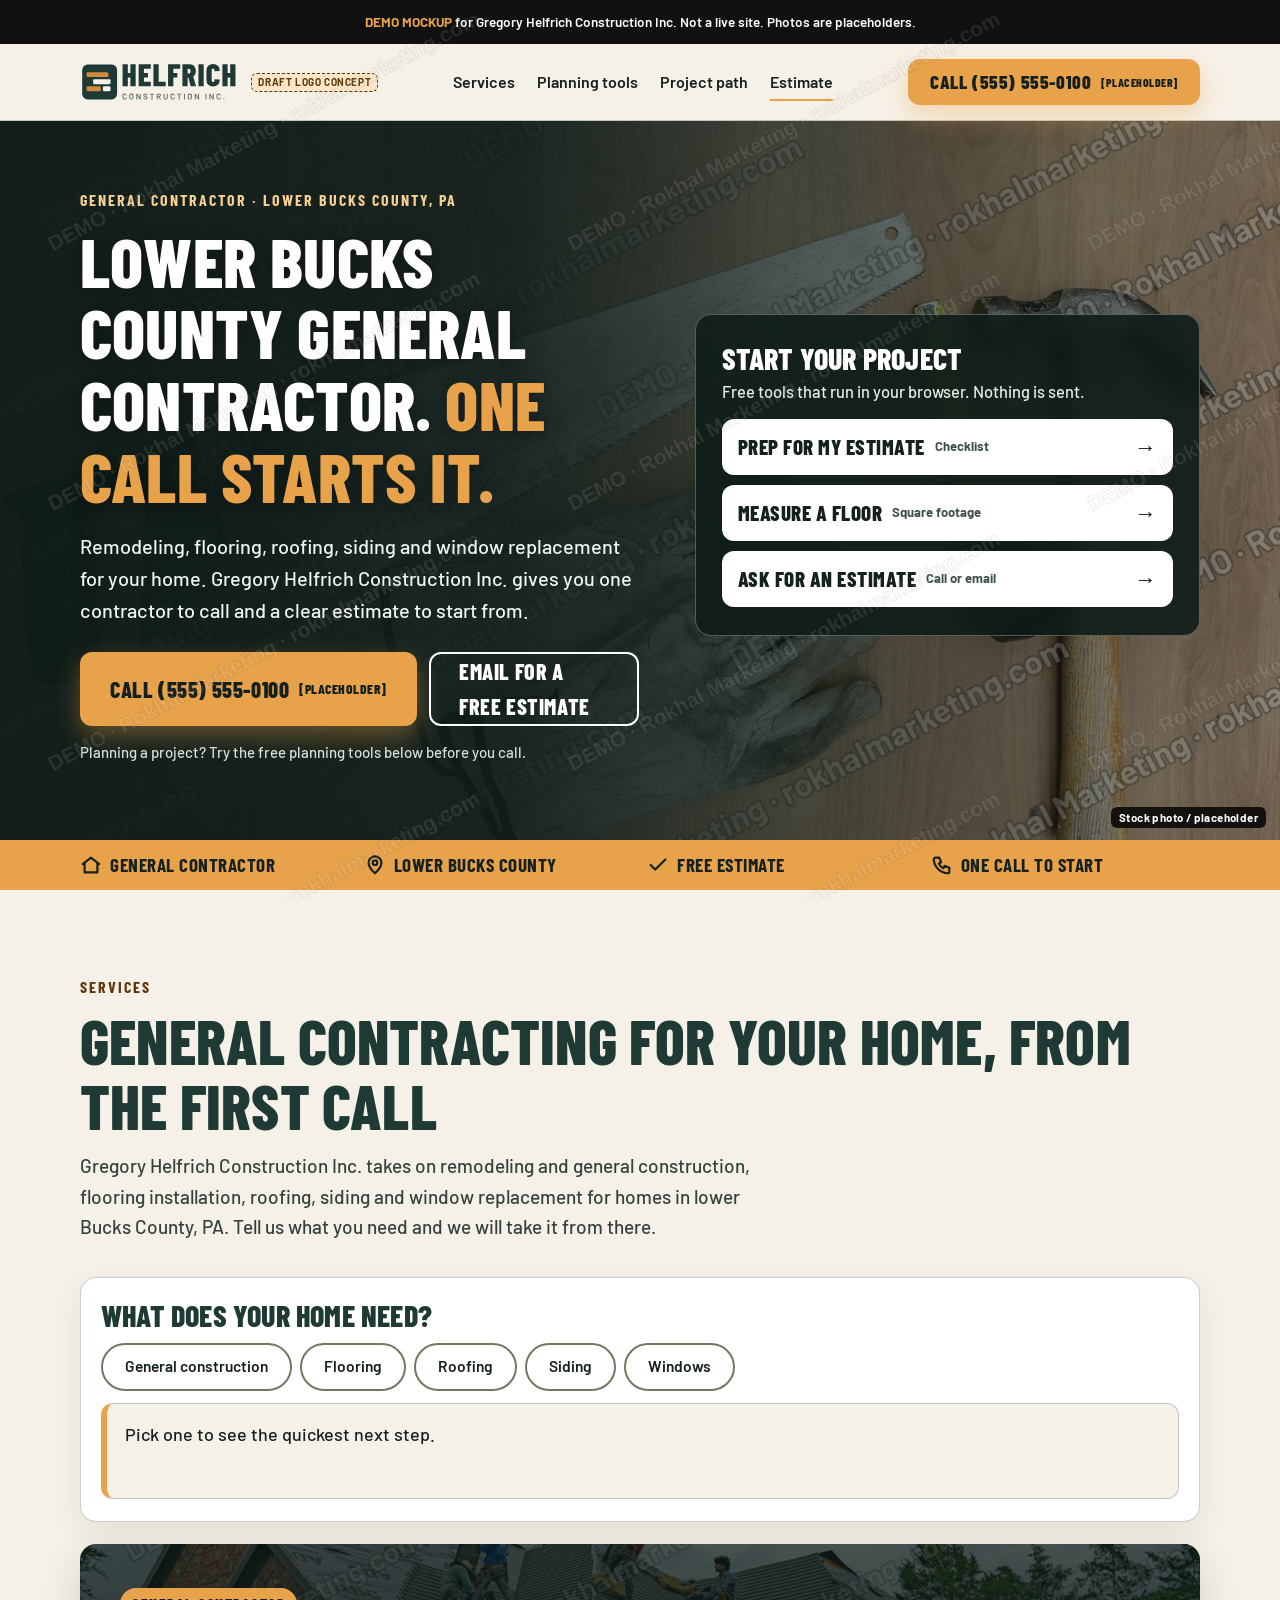
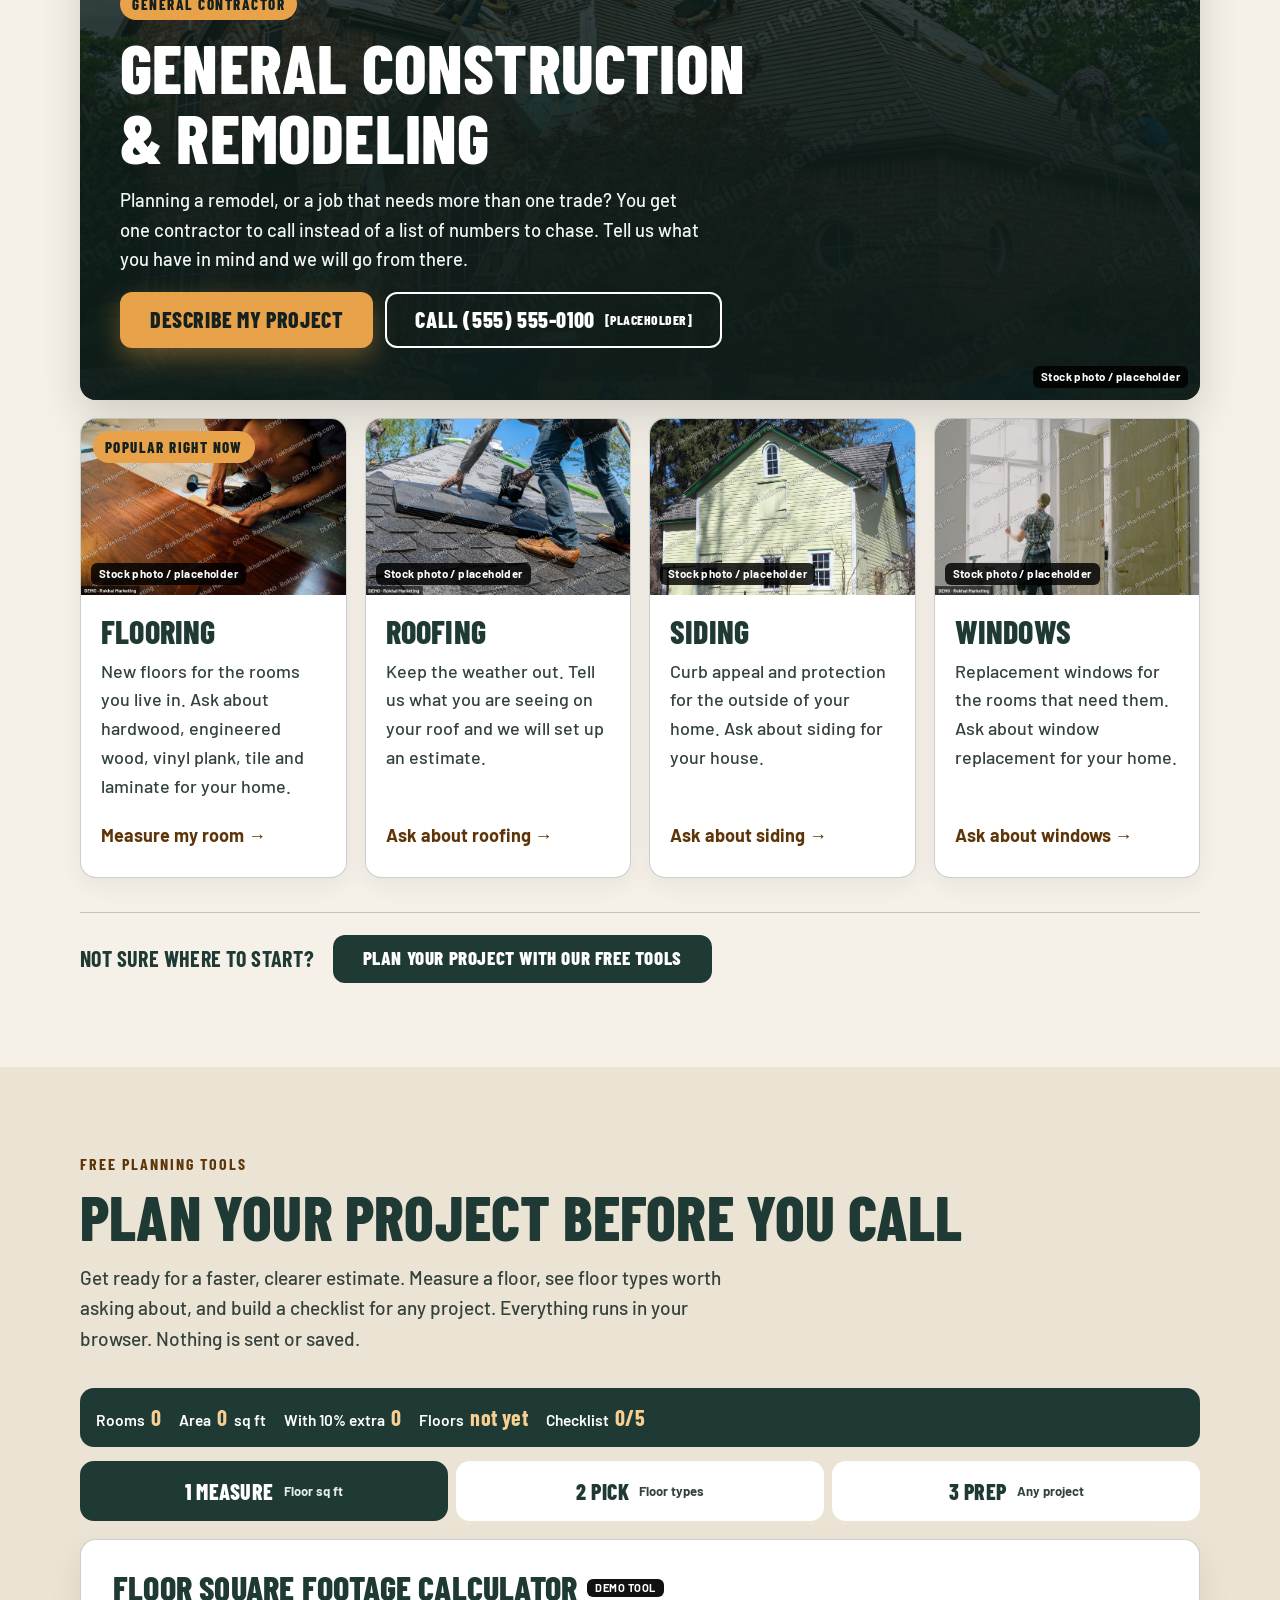
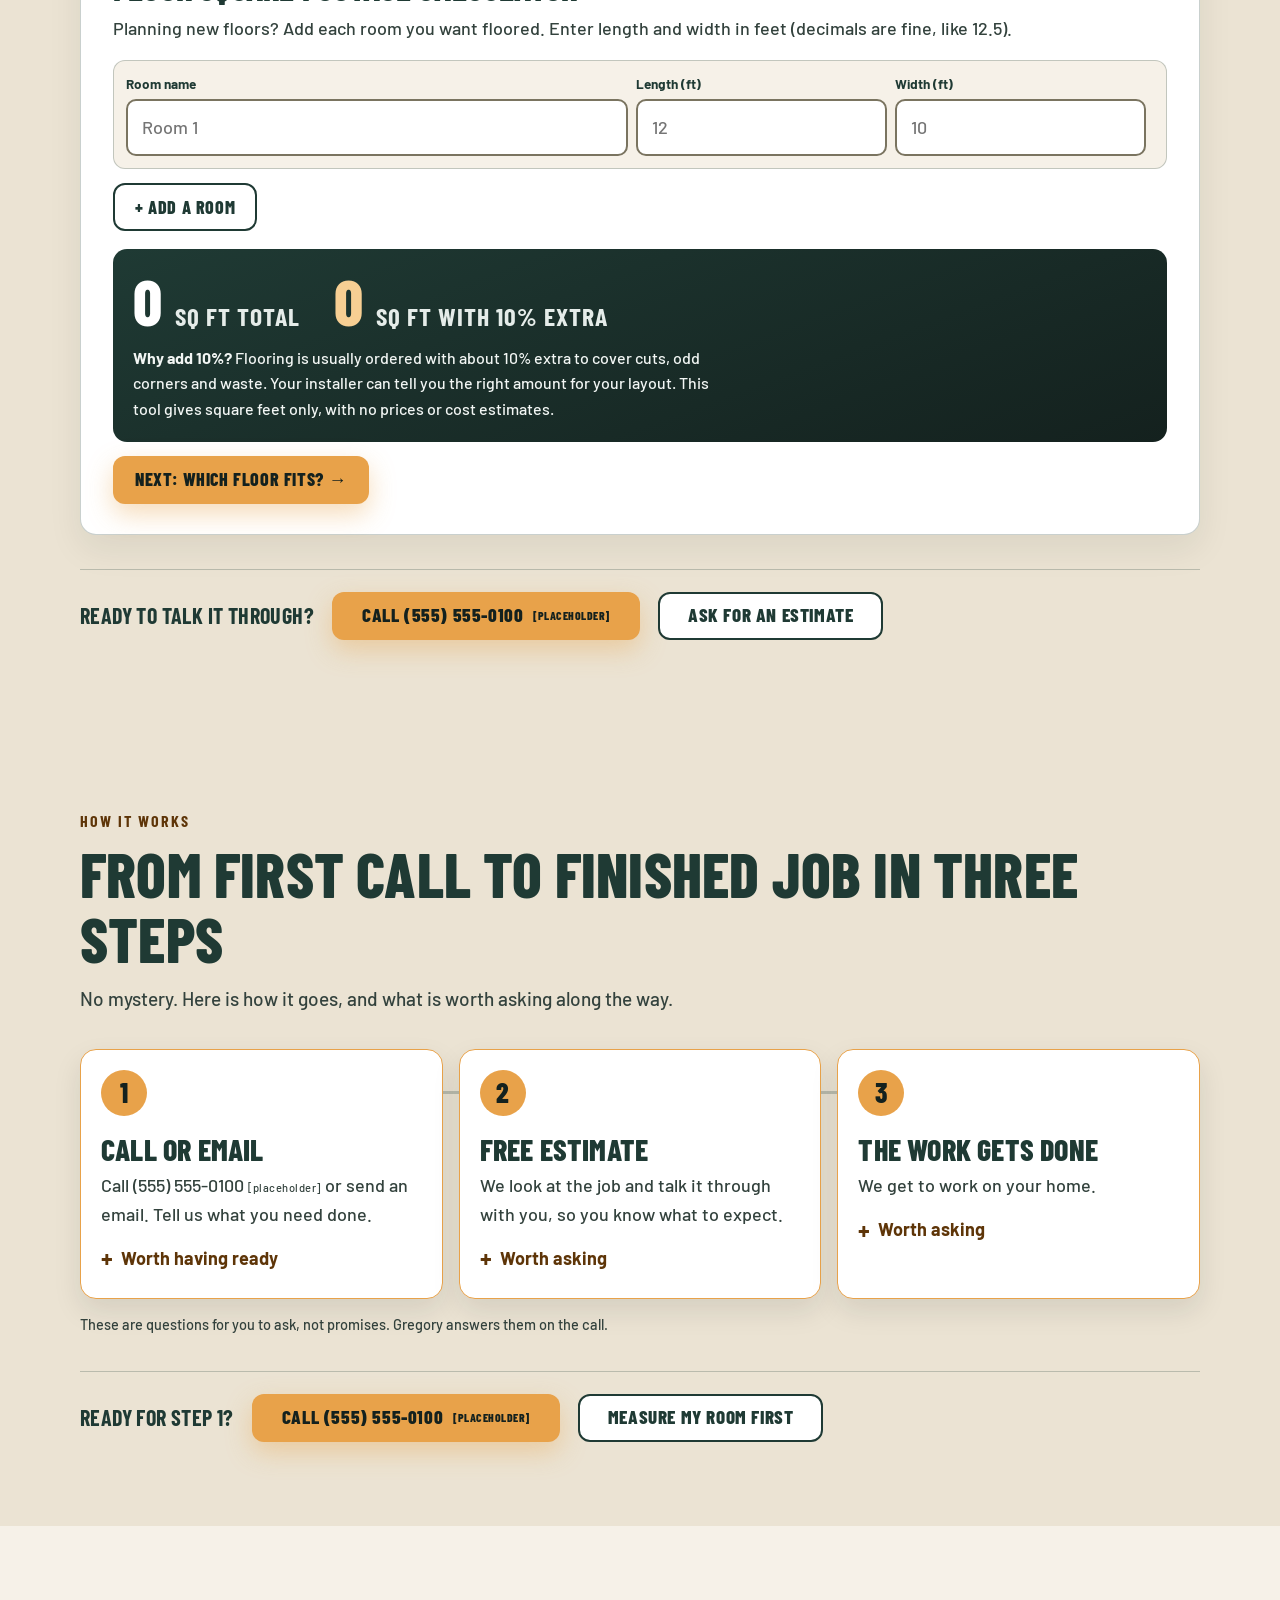
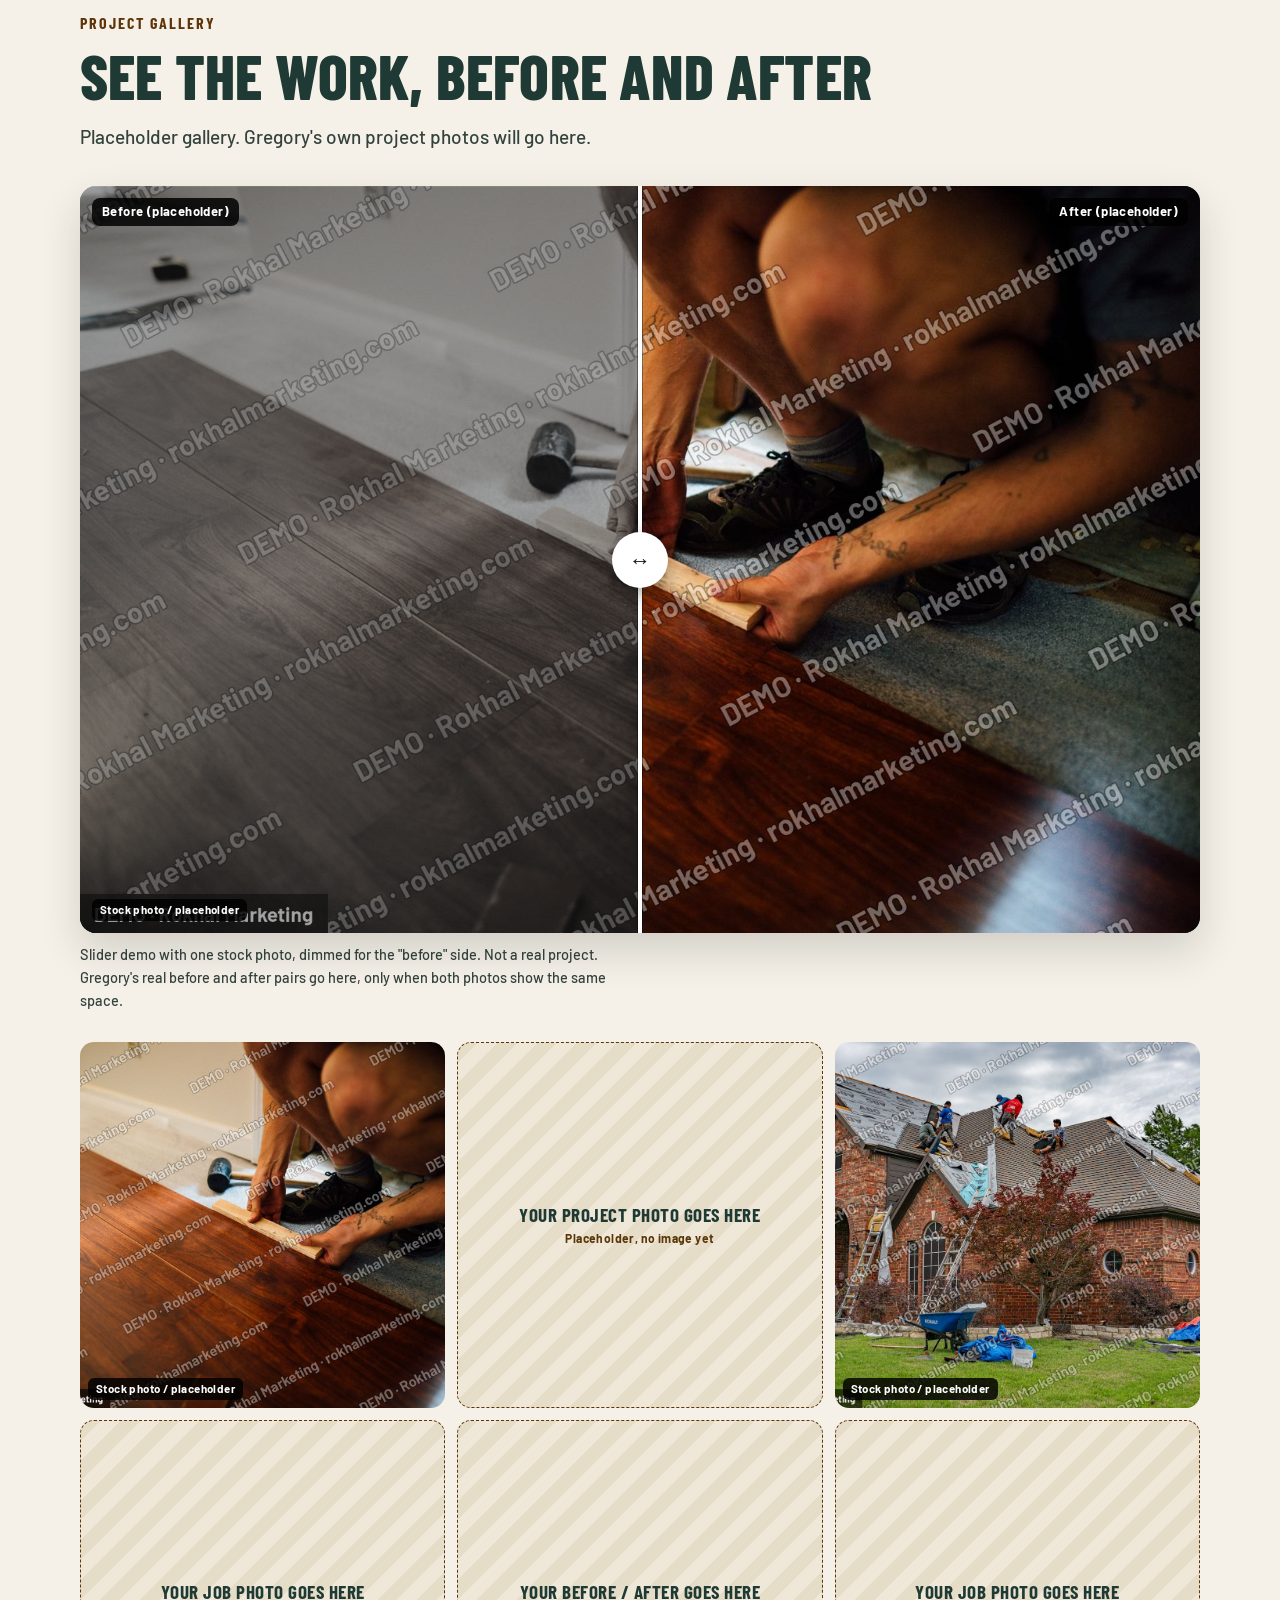
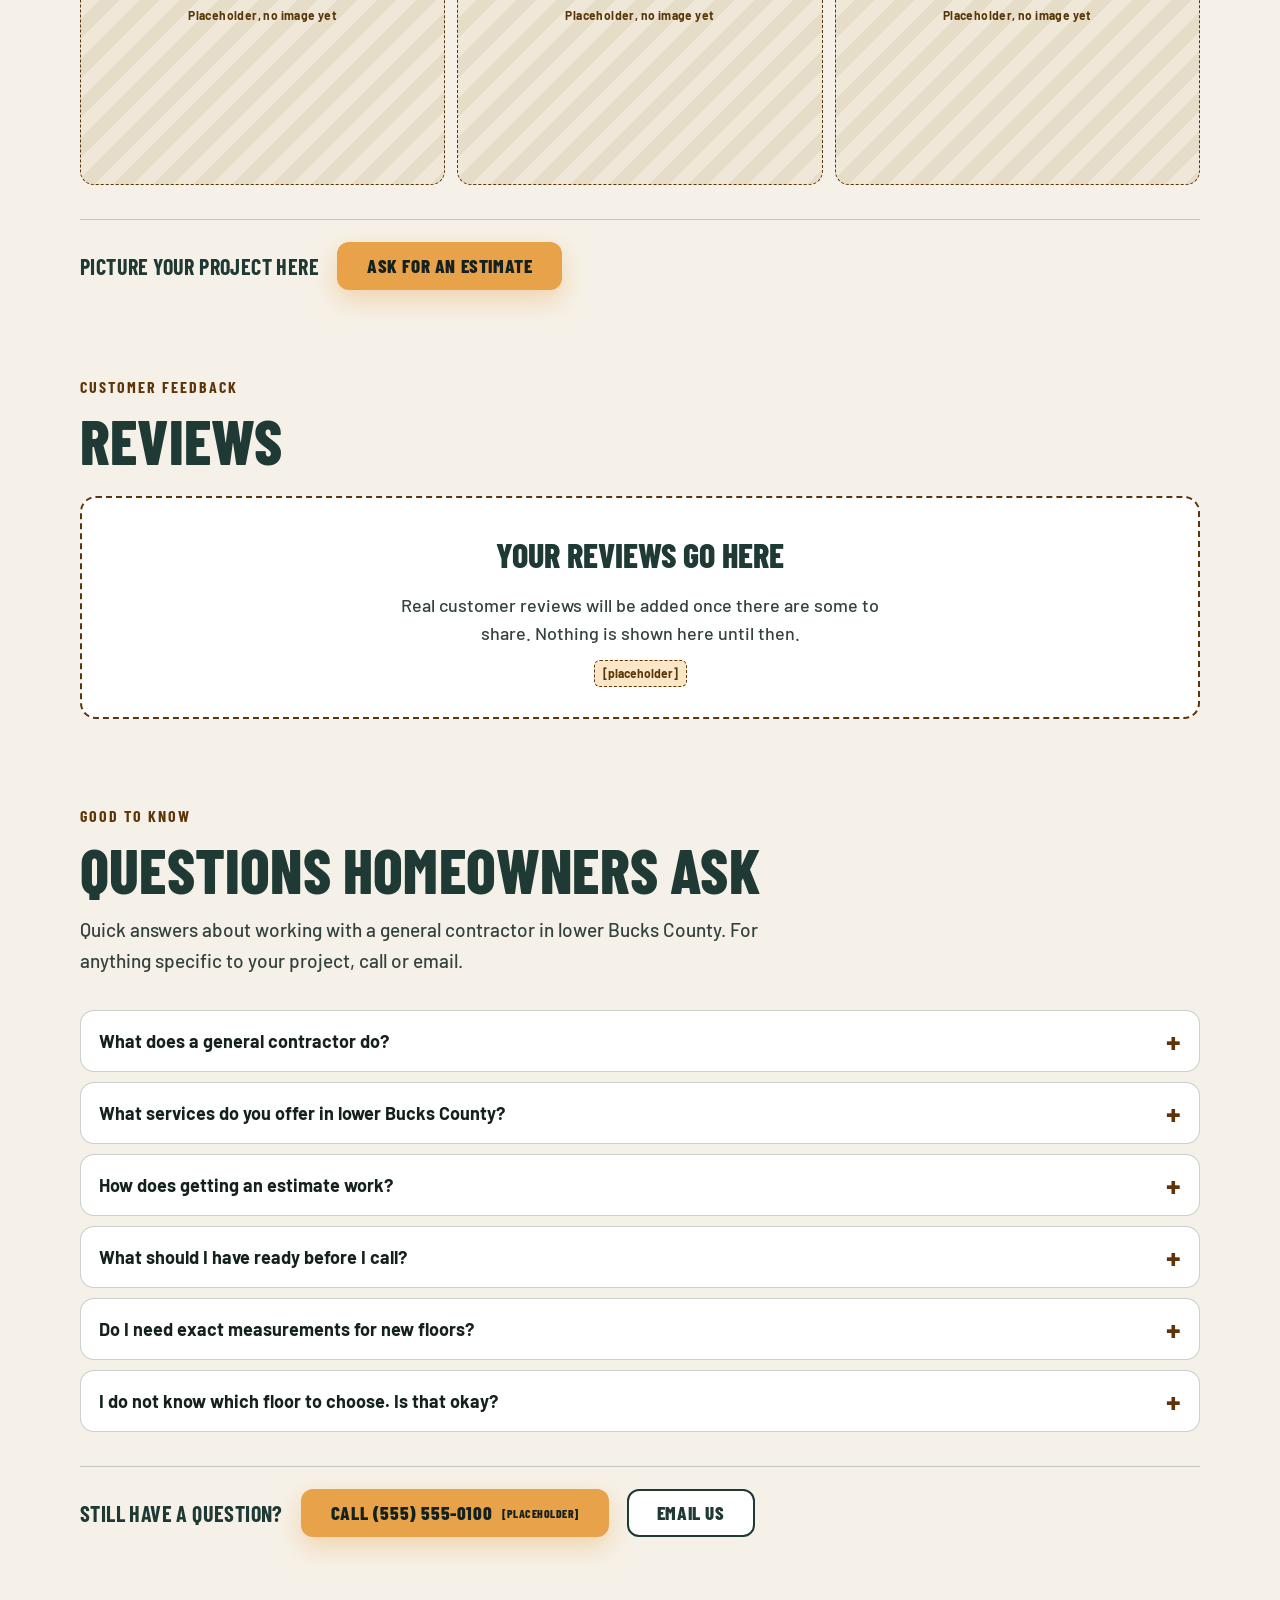
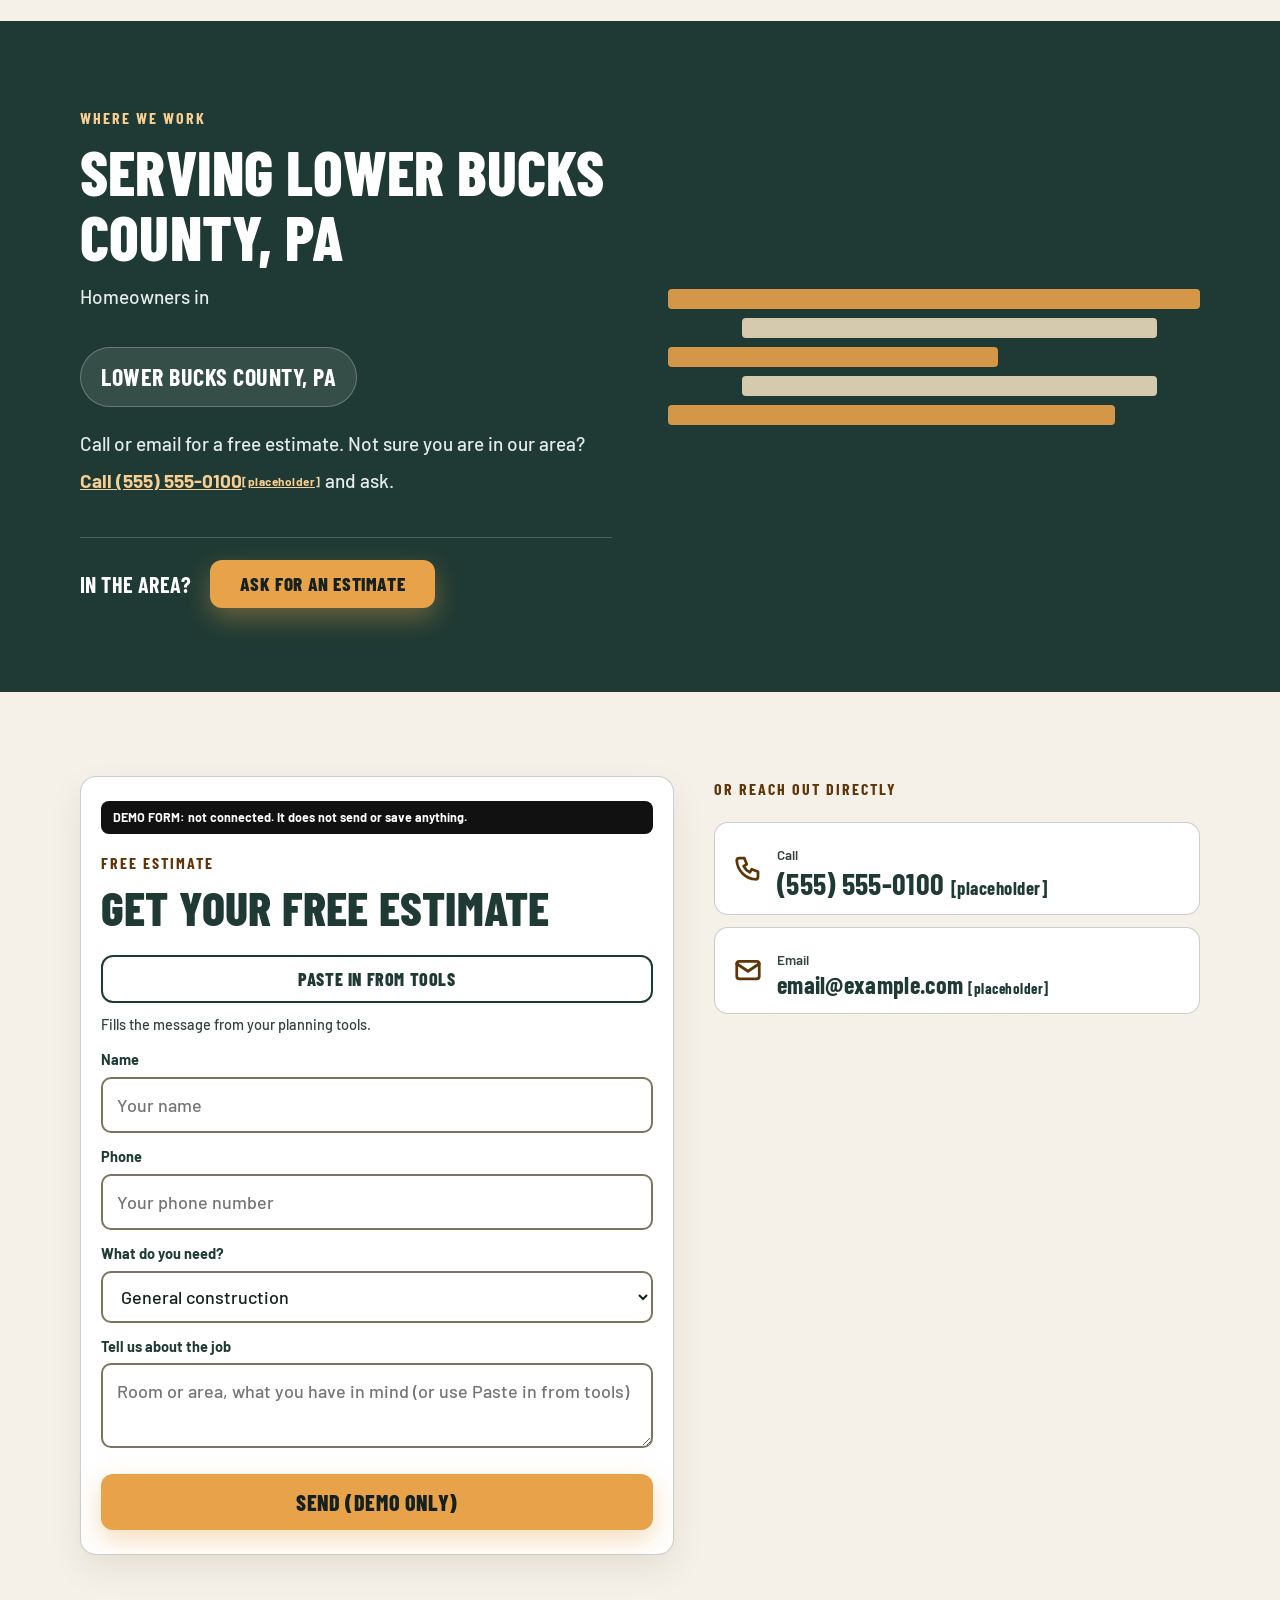
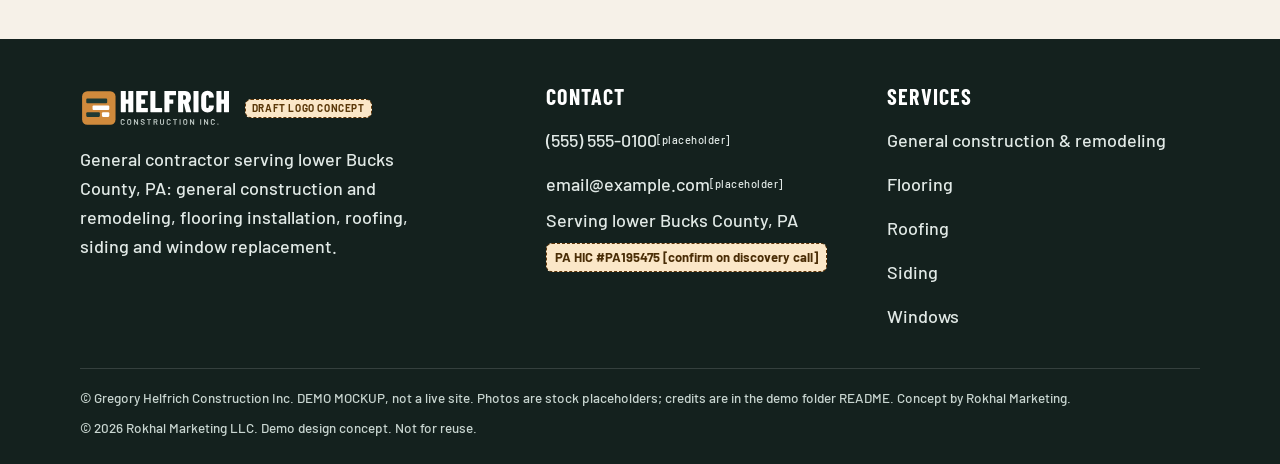
==== commit 4fb213de: "Helfrich demo v4: general contractor first, flooring as a peer service, local SEO copy rewrite (noin" ====
--- a/demos/helfrich-zknyuo80/index.html
+++ b/demos/helfrich-zknyuo80/index.html
@@ -6,8 +6,11 @@
 <meta charset="utf-8">
 <meta name="viewport" content="width=device-width,initial-scale=1">
 <meta name="robots" content="noindex,nofollow">
-<title>DEMO | Gregory Helfrich Construction Inc. | General Contractor in Lower Bucks County, PA</title>
-<meta name="description" content="DEMO MOCKUP. General contractor in lower Bucks County, PA: general construction, roofing, siding and windows, with a focus on flooring. Call (555) 555-0100 [placeholder].">
+<title>Lower Bucks County General Contractor | Helfrich Construction</title>
+<meta name="description" content="Gregory Helfrich Construction Inc.: general contractor in lower Bucks County, PA. Remodeling, flooring, roofing, siding, windows. Call for a free estimate.">
+<script type="application/ld+json">
+{"@context":"https://schema.org","@type":"GeneralContractor","name":"Gregory Helfrich Construction Inc.","description":"General contractor serving lower Bucks County, PA: general construction and remodeling, flooring installation, roofing, siding and window replacement.","telephone":"+15555550100","email":"email@example.com","areaServed":"Lower Bucks County, PA","knowsAbout":["General construction","Remodeling","Flooring installation","Roofing","Siding","Window replacement"]}
+</script>
 <script>document.documentElement.classList.add("js")</script>
 <style>
 @font-face{font-family:'Barlow';font-weight:400;font-style:normal;font-display:swap;src:url('fonts/Barlow-400.ttf') format('truetype')}
@@ -34,7 +37,7 @@
 .btn-ghost:hover{background:rgba(255,255,255,.1)}
 .btn-dark{background:var(--forest);color:#fff}
 a:focus-visible,button:focus-visible,input:focus-visible,select:focus-visible,textarea:focus-visible,summary:focus-visible{outline:3px solid var(--ink);outline-offset:3px}
-.hero a:focus-visible,.hero button:focus-visible,.areas a:focus-visible,.ft a:focus-visible,.callbar a:focus-visible,.demo a:focus-visible,.umb a:focus-visible,.spot a:focus-visible,.result a:focus-visible{outline-color:#fff}
+.hero a:focus-visible,.hero button:focus-visible,.areas a:focus-visible,.ft a:focus-visible,.callbar a:focus-visible,.demo a:focus-visible,.umb a:focus-visible,.result a:focus-visible{outline-color:#fff}
 /* demo banner */
 .demo{position:sticky;top:0;z-index:60;background:#111;color:#fff;font-size:13.5px;line-height:1.3;text-align:center;padding:8px 14px;min-height:var(--banner);display:flex;align-items:center;justify-content:center;font-weight:600}
 .demo b{color:var(--oak)}
@@ -149,7 +152,7 @@
 .ft{background:var(--ink);color:#E1E9E6;padding:46px 0 26px}
 .ft .logo{height:46px}
 .ft .grid{display:grid;gap:28px}
-.ft h4{font-family:var(--head);color:#fff;font-size:22px;letter-spacing:1.2px;text-transform:uppercase;margin:0 0 10px}
+.ft h2{font-family:var(--head);color:#fff;font-size:22px;letter-spacing:1.2px;text-transform:uppercase;margin:0 0 10px}
 .ft a{text-decoration:none;display:inline-flex;align-items:center;min-height:44px}
 .ft a:hover{color:var(--oak-l)}
 .ft .fine{border-top:1px solid rgba(255,255,255,.14);margin-top:30px;padding-top:18px;font-size:13.5px;color:#C9D6D1}
@@ -265,25 +268,19 @@
 .qs .qout{background:var(--cream);border:1px solid var(--line);border-left:6px solid var(--oak);border-radius:12px;padding:16px 18px;margin-top:12px;min-height:96px}
 .qs .qout p{margin:0 0 12px;color:var(--ink);max-width:64ch}
 .qs .qbtns{display:flex;flex-wrap:wrap;gap:10px}
-/* umbrella (general construction) + flooring spotlight */
+/* lead card (general construction) */
 .umb{position:relative;isolation:isolate;border-radius:var(--r);overflow:hidden;color:#fff;display:flex;align-items:flex-end;min-height:340px;margin-bottom:18px;box-shadow:0 18px 40px rgba(20,33,30,.16)}
 .umb .bgimg{position:absolute;inset:0;z-index:-2}
 .umb .bgimg img{width:100%;height:100%;object-fit:cover}
 .umb:before{content:"";position:absolute;inset:0;z-index:-1;background:linear-gradient(0deg,rgba(14,28,25,.97) 0%,rgba(14,28,25,.92) 55%,rgba(14,28,25,.74) 100%)}
 .umb .body{padding:30px 24px 30px;max-width:760px;position:relative}
-.umb .tag,.spot .tag{display:inline-block;background:var(--oak);color:var(--ink);font-family:var(--head);font-weight:800;font-size:15px;letter-spacing:1.5px;text-transform:uppercase;padding:4px 12px;border-radius:999px;margin-bottom:12px}
-.umb h3,.spot h3{font-size:clamp(44px,10vw,68px);font-weight:800;text-transform:uppercase;color:#fff}
-.umb p,.spot p{color:#F2F6F4;font-size:18.5px;margin:12px 0 18px;max-width:58ch}
+.umb .tag{display:inline-block;background:var(--oak);color:var(--ink);font-family:var(--head);font-weight:800;font-size:15px;letter-spacing:1.5px;text-transform:uppercase;padding:4px 12px;border-radius:999px;margin-bottom:12px}
+.umb h3{font-size:clamp(44px,10vw,68px);font-weight:800;text-transform:uppercase;color:#fff}
+.umb p{color:#F2F6F4;font-size:18.5px;margin:12px 0 18px;max-width:58ch}
 .umb .stock{left:auto;right:12px;bottom:12px}
 .qbtns{display:flex;flex-wrap:wrap;gap:12px}.umb .body{padding-bottom:58px}
-.spot{display:grid;border-radius:var(--r);overflow:hidden;background:linear-gradient(160deg,var(--forest) 0%,var(--ink) 100%);color:#fff;margin-bottom:18px;box-shadow:0 18px 40px rgba(20,33,30,.16)}
-.spot .photo{border-radius:0;box-shadow:none;aspect-ratio:3/2}
-.spot .body{padding:28px 24px 32px}
-.spot .chips{display:flex;flex-wrap:wrap;gap:8px;margin:0 0 18px;padding:0;list-style:none}
-.spot .chips li{border:1.5px solid rgba(255,255,255,.7);border-radius:999px;padding:6px 14px;font-weight:700;font-size:15px;color:#fff}
-.spot .chipnote{font-size:14px;color:#D4DEDA;margin:-6px 0 18px}
-.spot .qbtns{display:flex;flex-wrap:wrap;gap:10px}
-.svc3{display:grid;gap:18px}
+.svc4{display:grid;gap:18px}
+.card .photo{position:relative}.card .pop{position:absolute;top:12px;left:12px;background:var(--oak);color:var(--ink);font-family:var(--head);font-weight:800;font-size:15px;letter-spacing:1.4px;text-transform:uppercase;padding:4px 12px;border-radius:999px;z-index:2}
 /* tools summary strip */
 .pstrip{display:flex;flex-wrap:wrap;gap:8px 18px;align-items:center;background:var(--forest);color:#fff;border-radius:14px;padding:12px 16px;margin:0 0 14px;font-weight:600;font-size:15.5px}
 .pstrip b{font-family:var(--head);font-size:22px;letter-spacing:.4px;color:var(--oak-l)}
@@ -317,8 +314,9 @@
 .ba-stage:focus-within{outline:3px solid #fff;outline-offset:-6px;box-shadow:0 0 0 4px var(--ink)}
 .ba-note{font-size:14.5px;color:var(--slate);margin:10px 0 0;max-width:70ch}
 .ba .stock{left:12px;bottom:12px;z-index:2}
-@media (min-width:720px){.svc3{grid-template-columns:repeat(3,1fr)}.spot{grid-template-columns:1fr 1fr}.spot .photo{aspect-ratio:auto;min-height:100%}.spot .body{padding:44px 40px}.umb{min-height:380px}.umb .body{padding:44px 40px 52px}.path{grid-template-columns:repeat(3,1fr)}.path li{padding:84px 20px 18px}.path li:before{left:20px;top:20px}.path:before{content:"";position:absolute;left:44px;right:44px;top:42px;height:3px;background:var(--line);z-index:0}.path li{z-index:1}.hero-grid{grid-template-columns:1.2fr .8fr}.btxt{flex-direction:column}}
+@media (min-width:720px){.svc4{grid-template-columns:repeat(2,1fr)}.umb{min-height:380px}.umb .body{padding:44px 40px 52px}.path{grid-template-columns:repeat(3,1fr)}.path li{padding:84px 20px 18px}.path li:before{left:20px;top:20px}.path:before{content:"";position:absolute;left:44px;right:44px;top:42px;height:3px;background:var(--line);z-index:0}.path li{z-index:1}.hero-grid{grid-template-columns:1.2fr .8fr}.btxt{flex-direction:column}}
 @media (min-width:1200px){.tagline{display:block}}
+@media (min-width:1100px){.svc4{grid-template-columns:repeat(4,1fr)}}
 @media (min-width:900px){body{font-size:19px}.hero{padding:84px 0 92px}.hero h1{font-size:clamp(52px,5.4vw,74px)}.hero:before{background:linear-gradient(90deg,rgba(14,28,25,.97) 0%,rgba(14,28,25,.93) 40%,rgba(14,28,25,.6) 72%,rgba(14,28,25,.35) 100%)}.hero-grid{gap:64px}.startcard{padding:28px 26px}}
 @media (min-width:1100px){.qs .opts span{padding:0 22px}}
 @media (max-width:719px){.btxt .tagline{display:none}}
@@ -414,24 +412,24 @@
 
 <main id="top">
 <section class="hero" aria-labelledby="h1">
-  <div class="hero-bg" aria-hidden="true"><img src="assets/p4263067.jpg" alt="" width="1600" height="1067"></div>
+  <div class="hero-bg"><img src="assets/p5484718.jpg" alt="Stock photo (placeholder): hand saw, hammer, tape measure and work gloves on a wood surface" width="1600" height="1067"></div>
   <span class="stock hero-stock">Stock photo / placeholder</span>
   <div class="wrap hero-grid rv in">
     <div>
       <span class="eyebrow">General contractor &middot; Lower Bucks County, PA</span>
-      <h1 id="h1">Lower Bucks County general contractor, <em>with a flooring focus</em></h1>
-      <p class="lead">Gregory Helfrich Construction Inc. takes on general construction, roofing, siding and windows, and puts flooring first. Call or email to set up a free estimate.</p>
+      <h1 id="h1">Lower Bucks County general contractor. <em>One call starts it.</em></h1>
+      <p class="lead">Remodeling, flooring, roofing, siding and window replacement for your home. Gregory Helfrich Construction Inc. gives you one contractor to call and a clear estimate to start from.</p>
       <div class="cta">
         <a class="btn btn-oak" href="tel:+15555550100">Call (555) 555-0100 <small class="phn">[placeholder]</small></a>
-        <a class="btn btn-ghost" href="mailto:email@example.com">Email for an estimate</a>
+        <a class="btn btn-ghost" href="mailto:email@example.com">Email for a free estimate</a>
       </div>
-      <small class="note">Not sure where to start? Use the free planning tools on this page.</small>
+      <small class="note">Planning a project? Try the free planning tools below before you call.</small>
     </div>
     <div class="startcard">
       <h2>Start your project</h2>
-      <p>Free planning tools that run in your browser. Nothing is sent.</p>
-      <a href="#tools" data-open="t1">Measure my room <span>Square footage</span></a>
-      <a href="#tools" data-open="t2">Which floor fits? <span>Floor types</span></a>
+      <p>Free tools that run in your browser. Nothing is sent.</p>
+      <a href="#tools" data-open="t3">Prep for my estimate <span>Checklist</span></a>
+      <a href="#tools" data-open="t1">Measure a floor <span>Square footage</span></a>
       <a href="#quote">Ask for an estimate <span>Call or email</span></a>
     </div>
   </div>
@@ -440,20 +438,20 @@
 <section class="trustbar" aria-label="At a glance">
   <ul>
     <li><svg viewBox="0 0 24 24" fill="none" stroke="currentColor" stroke-width="2.4" stroke-linecap="round" stroke-linejoin="round"><path d="M3 11l9-7 9 7"/><path d="M5 10v10h14V10"/></svg>General contractor</li>
-    <li><svg viewBox="0 0 24 24" fill="none" stroke="currentColor" stroke-width="2.4" stroke-linecap="round" stroke-linejoin="round"><path d="M4 7h16M4 12h10M4 17h16"/></svg>Flooring focus</li>
     <li><svg viewBox="0 0 24 24" fill="none" stroke="currentColor" stroke-width="2.4" stroke-linecap="round" stroke-linejoin="round"><path d="M12 21s7-6.2 7-11.5A7 7 0 0 0 5 9.5C5 14.8 12 21 12 21z"/><circle cx="12" cy="9.5" r="2.5"/></svg>Lower Bucks County</li>
     <li><svg viewBox="0 0 24 24" fill="none" stroke="currentColor" stroke-width="2.4" stroke-linecap="round" stroke-linejoin="round"><path d="M4 12l5 5L20 6"/></svg>Free estimate</li>
+    <li><svg viewBox="0 0 24 24" fill="none" stroke="currentColor" stroke-width="2.4" stroke-linecap="round" stroke-linejoin="round"><path d="M5 4h4l2 5-2.5 1.5a11 11 0 0 0 5 5L15 13l5 2v4a2 2 0 0 1-2 2A16 16 0 0 1 3 6a2 2 0 0 1 2-2z"/></svg>One call to start</li>
   </ul>
 </section>
 
 <section class="section" id="services" aria-labelledby="svc-h">
   <div class="wrap">
-    <span class="kicker rv">What we do</span>
-    <h2 id="svc-h" class="rv">What we take on</h2>
-    <p class="sub rv">General construction is the umbrella: call about any project on your home. Flooring is our focus right now, and we also take on roofing, siding and windows.</p>
+    <span class="kicker rv">Services</span>
+    <h2 id="svc-h" class="rv">General contracting for your home, from the first call</h2>
+    <p class="sub rv">Gregory Helfrich Construction Inc. takes on remodeling and general construction, flooring installation, roofing, siding and window replacement for homes in lower Bucks County, PA. Tell us what you need and we will take it from there.</p>
 
     <div class="qs rv" id="qs">
-      <h3>What do you need help with?</h3>
+      <h3>What does your home need?</h3>
       <div class="opts" role="radiogroup" aria-label="Choose a service" data-q="svc">
         <label><input type="radio" name="svc" value="general"><span>General construction</span></label>
         <label><input type="radio" name="svc" value="flooring"><span>Flooring</span></label>
@@ -465,32 +463,21 @@
     </div>
 
     <article class="umb rv">
-      <div class="bgimg" aria-hidden="true"><img src="assets/p5484718.jpg" alt="" loading="lazy" width="1600" height="1067"></div>
+      <div class="bgimg"><img src="assets/p37677476.jpg" alt="Stock photo (placeholder): workers on the roof of a brick home" loading="lazy" width="1400" height="933"></div>
       <span class="stock">Stock photo / placeholder</span>
       <div class="body">
-        <span class="tag">The umbrella</span>
-        <h3>General construction</h3>
-        <p>Have a project that does not fit one trade, or more than one trade at once? Describe it and we will go from there.</p>
+        <span class="tag">General contractor</span>
+        <h3>General construction &amp; remodeling</h3>
+        <p>Planning a remodel, or a job that needs more than one trade? You get one contractor to call instead of a list of numbers to chase. Tell us what you have in mind and we will go from there.</p>
         <div class="qbtns"><a class="btn btn-oak" href="#quote">Describe my project</a><a class="btn btn-ghost" href="tel:+15555550100">Call (555) 555-0100 <small class="phn">[placeholder]</small></a></div>
       </div>
     </article>
 
-    <article class="spot rv">
-      <div class="photo"><img src="assets/p4263067.jpg" alt="Stock photo of a person laying a wood-look floor (placeholder)" loading="lazy" width="1600" height="1067"><span class="stock">Stock photo / placeholder</span></div>
-      <div class="body">
-        <span class="tag">Main focus</span>
-        <h3>Flooring</h3>
-        <p>Most of our work right now is flooring for homes in lower Bucks County. Tell us about the room or rooms you have in mind and we will go from there.</p>
-        <ul class="chips" aria-label="Floor types worth asking about"><li>Luxury vinyl plank</li><li>Hardwood</li><li>Engineered wood</li><li>Tile</li><li>Laminate</li></ul>
-        <p class="chipnote">General floor types, worth asking about. Ask what suits your room.</p>
-        <div class="qbtns"><a class="btn btn-oak" href="#tools" data-open="t1">Measure my room</a><a class="btn btn-ghost" href="#tools" data-open="t2">Which floor fits?</a></div>
-      </div>
-    </article>
-
-    <div class="svc3">
-      <article class="card rv"><div class="photo"><img src="assets/p33404248.jpg" alt="Stock photo of shingles being installed on a roof (placeholder)" loading="lazy" width="1600" height="1067"><span class="stock">Stock photo / placeholder</span></div><div class="body"><h3>Roofing</h3><p>Roofing work for your home.</p><a class="more" href="tel:+15555550100">Ask about roofing &rarr;</a></div></article>
-      <article class="card rv d1"><div class="photo"><img src="assets/p19571425.jpg" alt="Stock photo of a house with wood siding (placeholder)" loading="lazy" width="1600" height="1067"><span class="stock">Stock photo / placeholder</span></div><div class="body"><h3>Siding</h3><p>Siding for the outside of your home.</p><a class="more" href="tel:+15555550100">Ask about siding &rarr;</a></div></article>
-      <article class="card rv d2"><div class="photo"><img src="assets/p5691550.jpg" alt="Stock photo of a person working at a window (placeholder)" loading="lazy" width="1600" height="1067"><span class="stock">Stock photo / placeholder</span></div><div class="body"><h3>Windows</h3><p>Window work for your home.</p><a class="more" href="tel:+15555550100">Ask about windows &rarr;</a></div></article>
+    <div class="svc4">
+      <article class="card rv "><div class="photo"><img src="assets/p4263067.jpg" alt="Stock photo (placeholder): installer fitting wood flooring planks in a home" loading="lazy" width="1600" height="1067"><span class="pop">Popular right now</span><span class="stock">Stock photo / placeholder</span></div><div class="body"><h3>Flooring</h3><p>New floors for the rooms you live in. Ask about hardwood, engineered wood, vinyl plank, tile and laminate for your home.</p><a class="more" href="#tools" data-open="t1">Measure my room &rarr;</a></div></article>
+      <article class="card rv d1"><div class="photo"><img src="assets/p33404248.jpg" alt="Stock photo (placeholder): roofer installing shingles on a roof" loading="lazy" width="1600" height="1067"><span class="stock">Stock photo / placeholder</span></div><div class="body"><h3>Roofing</h3><p>Keep the weather out. Tell us what you are seeing on your roof and we will set up an estimate.</p><a class="more" href="#quote">Ask about roofing &rarr;</a></div></article>
+      <article class="card rv d2"><div class="photo"><img src="assets/p19571425.jpg" alt="Stock photo (placeholder): house with wood siding" loading="lazy" width="1600" height="1067"><span class="stock">Stock photo / placeholder</span></div><div class="body"><h3>Siding</h3><p>Curb appeal and protection for the outside of your home. Ask about siding for your house.</p><a class="more" href="#quote">Ask about siding &rarr;</a></div></article>
+      <article class="card rv d3"><div class="photo"><img src="assets/p5691550.jpg" alt="Stock photo (placeholder): worker installing a window in a home" loading="lazy" width="1600" height="1067"><span class="stock">Stock photo / placeholder</span></div><div class="body"><h3>Windows</h3><p>Replacement windows for the rooms that need them. Ask about window replacement for your home.</p><a class="more" href="#quote">Ask about windows &rarr;</a></div></article>
     </div>
     <div class="nextstep rv"><span>Not sure where to start?</span><a class="btn btn-dark go" href="#tools">Plan your project with our free tools</a></div>
   </div>
@@ -499,21 +486,21 @@
 <section class="section tools" id="tools" aria-labelledby="tl-h">
   <div class="wrap">
     <span class="kicker rv">Free planning tools</span>
-    <h2 id="tl-h" class="rv">Plan your project</h2>
-    <p class="sub rv">Three quick tools to get ready before you call. They are built for flooring jobs and the checklist works for any project. Everything runs in your browser. Nothing is sent or saved anywhere.</p>
+    <h2 id="tl-h" class="rv">Plan your project before you call</h2>
+    <p class="sub rv">Get ready for a faster, clearer estimate. Measure a floor, see floor types worth asking about, and build a checklist for any project. Everything runs in your browser. Nothing is sent or saved.</p>
 
     <div class="rv">
     <div class="pstrip" id="pstrip" aria-live="polite"></div>
     <div class="tabs" role="tablist" aria-label="Planning tools">
-      <button class="tab" role="tab" id="t1" aria-controls="p1" aria-selected="true" type="button">1 Measure<small>Square feet</small></button>
+      <button class="tab" role="tab" id="t1" aria-controls="p1" aria-selected="true" type="button">1 Measure<small>Floor sq ft</small></button>
       <button class="tab" role="tab" id="t2" aria-controls="p2" aria-selected="false" tabindex="-1" type="button">2 Pick<small>Floor types</small></button>
-      <button class="tab" role="tab" id="t3" aria-controls="p3" aria-selected="false" tabindex="-1" type="button">3 Prep<small>Checklist</small></button>
+      <button class="tab" role="tab" id="t3" aria-controls="p3" aria-selected="false" tabindex="-1" type="button">3 Prep<small>Any project</small></button>
     </div>
 
     <!-- 1 calculator -->
     <div class="panel" role="tabpanel" id="p1" aria-labelledby="t1">
-      <h3>Square footage calculator <span class="dtag">Demo tool</span></h3>
-      <p class="lede">Add each room you want floored. Enter length and width in feet (decimals are fine, like 12.5).</p>
+      <h3>Floor square footage calculator <span class="dtag">Demo tool</span></h3>
+      <p class="lede">Planning new floors? Add each room you want floored. Enter length and width in feet (decimals are fine, like 12.5).</p>
       <div class="rooms" id="rooms"></div>
       <div class="rowbtns"><button class="btn btn-line sm" type="button" id="addRoom">+ Add a room</button></div>
       <div class="result" aria-live="polite">
@@ -566,7 +553,7 @@
         <li><label><input type="checkbox" data-k="time"><span>A timeline in mind<small>When would you like the work done?</small></span></label></li>
         <li><label><input type="checkbox" data-k="qs"><span>My questions written down<small>Anything you want to ask on the call.</small></span></label></li>
       </ul>
-      <div class="fld"><label for="ptype">Project type</label><select id="ptype"><option>Flooring</option><option>General construction</option><option>Roofing</option><option>Siding</option><option>Windows</option></select></div>
+      <div class="fld"><label for="ptype">Project type</label><select id="ptype"><option>General construction</option><option>Flooring</option><option>Roofing</option><option>Siding</option><option>Windows</option></select></div>
       <div class="fld"><label for="timeline">Timeline (optional)</label><input type="text" id="timeline" placeholder="For example: sometime this spring"></div>
       <div class="fld"><label for="notes">Questions or notes (optional)</label><textarea id="notes" placeholder="Anything you want to mention or ask"></textarea></div>
       <div class="rowbtns"><button class="btn btn-oak sm" type="button" id="buildSum">Build my project summary</button></div>
@@ -584,15 +571,15 @@
 
 <section class="section how" id="how" aria-labelledby="how-h">
   <div class="wrap">
-    <span class="kicker rv">Your project path</span>
-    <h2 id="how-h" class="rv">Three steps, and what to ask at each</h2>
-    <p class="sub rv">The path is simple. Open a step to see questions worth asking, so you know what to expect before you commit.</p>
+    <span class="kicker rv">How it works</span>
+    <h2 id="how-h" class="rv">From first call to finished job in three steps</h2>
+    <p class="sub rv">No mystery. Here is how it goes, and what is worth asking along the way.</p>
     <ol class="path rv" id="path">
-      <li data-n="1"><h3>Call or email</h3><p>Call (555) 555-0100 <small class="phn">[placeholder]</small> or send an email and tell us what you need.</p>
-        <details><summary>Worth having ready</summary><ul><li>Which rooms or areas, and what you want done</li><li>A few photos of the space</li><li>Your rough measurements (the calculator below helps)</li></ul></details></li>
-      <li data-n="2"><h3>Free estimate</h3><p>We look at the job and give you a free estimate.</p>
+      <li data-n="1"><h3>Call or email</h3><p>Call (555) 555-0100 <small class="phn">[placeholder]</small> or send an email. Tell us what you need done.</p>
+        <details><summary>Worth having ready</summary><ul><li>Which rooms or areas of the home, and what you want done</li><li>A few photos of the space</li><li>Rough measurements (the floor calculator helps)</li></ul></details></li>
+      <li data-n="2"><h3>Free estimate</h3><p>We look at the job and talk it through with you, so you know what to expect.</p>
         <details><summary>Worth asking</summary><ul><li>What does the estimate include, and what is left out?</li><li>How are measurements confirmed?</li><li>When can the work be scheduled?</li></ul></details></li>
-      <li data-n="3"><h3>The job done</h3><p>We do the work.</p>
+      <li data-n="3"><h3>The work gets done</h3><p>We get to work on your home.</p>
         <details><summary>Worth asking</summary><ul><li>How will you hear about schedule changes?</li><li>What should be moved or cleared before work starts?</li><li>How is the finished job checked with you?</li></ul></details></li>
     </ol>
     <p class="fine2 rv">These are questions for you to ask, not promises. Gregory answers them on the call.</p>
@@ -602,29 +589,29 @@
 
 <section class="section" id="projects" aria-labelledby="pr-h">
   <div class="wrap">
-    <span class="kicker rv">Our work</span>
-    <h2 id="pr-h" class="rv">Project gallery</h2>
-    <p class="sub rv">Placeholder gallery. Gregory's own job photos will go here after the project starts.</p>
+    <span class="kicker rv">Project gallery</span>
+    <h2 id="pr-h" class="rv">See the work, before and after</h2>
+    <p class="sub rv">Placeholder gallery. Gregory's own project photos will go here.</p>
     <div class="ba rv" id="ba">
       <div class="ba-stage">
-        <img src="assets/p4263067.jpg" alt="After, stock photo placeholder" loading="lazy" width="1600" height="1067">
-        <div class="ba-before" id="baBefore"><img src="assets/p4263067.jpg" alt="Before, stock photo placeholder (dimmed)" loading="lazy" width="1600" height="1067"></div>
+        <img src="assets/p4263067.jpg" alt="After: stock photo (placeholder) of a newly laid wood floor" loading="lazy" width="1600" height="1067">
+        <div class="ba-before" id="baBefore"><img src="assets/p4263067.jpg" alt="Before: stock photo (placeholder), dimmed for the slider demo" loading="lazy" width="1600" height="1067"></div>
         <span class="ba-tag b">Before (placeholder)</span><span class="ba-tag a">After (placeholder)</span>
         <div class="ba-line" id="baLine"></div><div class="ba-knob" aria-hidden="true">&harr;</div>
         <span class="stock">Stock photo / placeholder</span>
         <input type="range" min="0" max="100" value="50" id="baRange" aria-label="Before and after slider. Move left or right to compare.">
       </div>
-      <p class="ba-note">Slider demo with one stock photo, dimmed for the "before" side. Not a real project. Gregory's real before and after pairs go here, only when both photos show the same floor.</p>
+      <p class="ba-note">Slider demo with one stock photo, dimmed for the "before" side. Not a real project. Gregory's real before and after pairs go here, only when both photos show the same space.</p>
     </div>
     <div class="gal rv">
-      <div class="tile has"><img src="assets/p4263067.jpg" alt="Stock photo of a floor being laid (placeholder)" loading="lazy" width="1600" height="1067"><span class="stock">Stock photo / placeholder</span></div>
-      <div class="tile"><div class="ph">Your floor photo goes here<small>Placeholder, no image yet</small></div></div>
-      <div class="tile has"><img src="assets/p37677476.jpg" alt="Stock photo of roofers working on a brick home (placeholder)" loading="lazy" width="1400" height="933"><span class="stock">Stock photo / placeholder</span></div>
+      <div class="tile has"><img src="assets/p4263067.jpg" alt="Stock photo (placeholder): wood floor being installed in a home" loading="lazy" width="1600" height="1067"><span class="stock">Stock photo / placeholder</span></div>
+      <div class="tile"><div class="ph">Your project photo goes here<small>Placeholder, no image yet</small></div></div>
+      <div class="tile has"><img src="assets/p37677476.jpg" alt="Stock photo (placeholder): roofers working on a brick home" loading="lazy" width="1400" height="933"><span class="stock">Stock photo / placeholder</span></div>
       <div class="tile"><div class="ph">Your job photo goes here<small>Placeholder, no image yet</small></div></div>
       <div class="tile"><div class="ph">Your before / after goes here<small>Placeholder, no image yet</small></div></div>
       <div class="tile"><div class="ph">Your job photo goes here<small>Placeholder, no image yet</small></div></div>
     </div>
-    <div class="nextstep rv"><span>Picture your own floor here</span><a class="btn btn-oak" href="#quote">Ask for an estimate</a></div>
+    <div class="nextstep rv"><span>Picture your project here</span><a class="btn btn-oak" href="#quote">Ask for an estimate</a></div>
   </div>
 </section>
 
@@ -643,14 +630,15 @@
 <section class="section faq" id="faq" aria-labelledby="fq-h" style="padding-top:0">
   <div class="wrap">
     <span class="kicker rv">Good to know</span>
-    <h2 id="fq-h" class="rv">Common questions</h2>
-    <p class="sub rv">General questions about getting an estimate. For anything specific to your project, call or email.</p>
+    <h2 id="fq-h" class="rv">Questions homeowners ask</h2>
+    <p class="sub rv">Quick answers about working with a general contractor in lower Bucks County. For anything specific to your project, call or email.</p>
     <div class="rv">
-      <details><summary>How does getting an estimate work?</summary><div class="ans">Call or email and tell us about your project. Then we set up a free estimate. The steps above show the process: call, free estimate, the job done.</div></details>
-      <details><summary>What should I have ready?</summary><div class="ans">It helps to have photos of the space, rough measurements, a floor type or two you want to ask about, and any questions. The Prep tab in the planning tools has a checklist and builds a summary you can copy.</div></details>
-      <details><summary>Do I need exact measurements?</summary><div class="ans">Rough measurements are enough to start the conversation. The square footage calculator gives you a number to share. Ask how final measurements are handled.</div></details>
+      <details><summary>What does a general contractor do?</summary><div class="ans">A general contractor is the one person you call for a home project, including jobs that involve more than one trade. That means one point of contact for your remodeling, flooring, roofing, siding or window project.</div></details>
+      <details><summary>What services do you offer in lower Bucks County?</summary><div class="ans">General construction and remodeling, flooring installation, roofing, siding and window replacement for homes in lower Bucks County, PA. If your job does not fit one category, call or email and describe it.</div></details>
+      <details><summary>How does getting an estimate work?</summary><div class="ans">Call or email and tell us about your project. Then we set up a free estimate. The steps above show the process: call, free estimate, the work gets done.</div></details>
+      <details><summary>What should I have ready before I call?</summary><div class="ans">Photos of the space, rough measurements, and any questions. The Prep tab in the planning tools has a checklist and builds a summary you can copy and send.</div></details>
+      <details><summary>Do I need exact measurements for new floors?</summary><div class="ans">Rough measurements are enough to start the conversation. The floor calculator gives you a number to share. Ask how final measurements are handled.</div></details>
       <details><summary>I do not know which floor to choose. Is that okay?</summary><div class="ans">Yes. The picker shows general floor types that are worth asking about for your room. It is general guidance, so talk it over when you call.</div></details>
-      <details><summary>What kinds of projects do you take on?</summary><div class="ans">General construction, roofing, siding and windows, with flooring as the main focus right now. If your job does not fit one trade, call or email and describe it.</div></details>
     </div>
     <div class="nextstep rv"><span>Still have a question?</span><a class="btn btn-oak" href="tel:+15555550100">Call (555) 555-0100 <small class="phn">[placeholder]</small></a><a class="btn btn-line" href="mailto:email@example.com">Email us</a></div>
   </div>
@@ -660,10 +648,10 @@
 <section class="section areas" id="area" aria-labelledby="ar-h">
   <div class="wrap areagrid"><div>
     <span class="kicker" style="color:var(--oak-l)">Where we work</span>
-    <h2 id="ar-h">Service area</h2>
-    <p class="sub">Serving homes in</p>
+    <h2 id="ar-h">Serving lower Bucks County, PA</h2>
+    <p class="sub">Homeowners in</p>
     <span class="pill">Lower Bucks County, PA</span>
-    <p class="sub" style="margin-top:22px">Not sure if you are in our area? <a href="tel:+15555550100">Call (555) 555-0100 <small class="phn">[placeholder]</small></a> and ask.</p>
+    <p class="sub" style="margin-top:22px">Call or email for a free estimate. Not sure you are in our area? <a href="tel:+15555550100">Call (555) 555-0100 <small class="phn">[placeholder]</small></a> and ask.</p>
     <div class="nextstep rv"><span>In the area?</span><a class="btn btn-oak" href="#quote">Ask for an estimate</a></div>
   </div><div class="aplanks" aria-hidden="true"><i></i><i></i><i></i><i></i><i></i></div>
   </div>
@@ -674,7 +662,7 @@
     <div class="formbox rv">
       <div class="demoflag">DEMO FORM: not connected. It does not send or save anything.</div>
       <span class="kicker">Free estimate</span>
-      <h2 id="q-h" style="font-size:clamp(34px,8vw,48px)">Ask for an estimate</h2>
+      <h2 id="q-h" style="font-size:clamp(34px,8vw,48px)">Get your free estimate</h2>
       <div class="formtools"><button class="btn btn-line sm" type="button" id="paste">Paste in from tools</button><span class="fine2" style="margin:0">Fills the message from your planning tools.</span></div>
       <form onsubmit="return false" autocomplete="off">
         <label for="n">Name</label><input id="n" type="text" placeholder="Your name">
@@ -708,18 +696,18 @@
 <path d="M93.11 11.399999999999999H101.346Q101.636 11.399999999999999 101.839 11.602999999999998Q102.042 11.805999999999997 102.042 12.095999999999997V51.304Q102.042 51.594 101.839 51.797Q101.636 52.0 101.346 52.0H93.11Q92.82 52.0 92.61699999999999 51.797Q92.414 51.594 92.414 51.304V36.108Q92.414 35.818 92.124 35.818H87.94800000000001Q87.658 35.818 87.658 36.108V51.304Q87.658 51.594 87.455 51.797Q87.252 52.0 86.962 52.0H78.726Q78.436 52.0 78.233 51.797Q78.03 51.594 78.03 51.304V12.095999999999997Q78.03 11.805999999999997 78.233 11.602999999999998Q78.436 11.399999999999999 78.726 11.399999999999999H86.962Q87.252 11.399999999999999 87.455 11.602999999999998Q87.658 11.805999999999997 87.658 12.095999999999997V27.233999999999998Q87.658 27.523999999999997 87.94800000000001 27.523999999999997H92.124Q92.414 27.523999999999997 92.414 27.233999999999998V12.095999999999997Q92.414 11.805999999999997 92.61699999999999 11.602999999999998Q92.82 11.399999999999999 93.11 11.399999999999999Z M129.12 19.635999999999996H117.46200000000002Q117.17200000000001 19.635999999999996 117.17200000000001 19.925999999999995V27.233999999999998Q117.17200000000001 27.523999999999997 117.46200000000002 27.523999999999997H123.84200000000001Q124.132 27.523999999999997 124.33500000000001 27.726999999999997Q124.53800000000001 27.93 124.53800000000001 28.22V35.122Q124.53800000000001 35.412 124.33500000000001 35.614999999999995Q124.132 35.818 123.84200000000001 35.818H117.46200000000002Q117.17200000000001 35.818 117.17200000000001 36.108V43.474000000000004Q117.17200000000001 43.763999999999996 117.46200000000002 43.763999999999996H129.12Q129.41000000000003 43.763999999999996 129.613 43.967Q129.816 44.17 129.816 44.46V51.304Q129.816 51.594 129.613 51.797Q129.41000000000003 52.0 129.12 52.0H108.24000000000001Q107.95000000000002 52.0 107.74700000000001 51.797Q107.54400000000001 51.594 107.54400000000001 51.304V12.095999999999997Q107.54400000000001 11.805999999999997 107.74700000000001 11.602999999999998Q107.95000000000002 11.399999999999999 108.24000000000001 11.399999999999999H129.12Q129.41000000000003 11.399999999999999 129.613 11.602999999999998Q129.816 11.805999999999997 129.816 12.095999999999997V18.939999999999998Q129.816 19.229999999999997 129.613 19.432999999999996Q129.41000000000003 19.635999999999996 129.12 19.635999999999996Z M134.622 51.304V12.095999999999997Q134.622 11.805999999999997 134.82500000000002 11.602999999999998Q135.02800000000002 11.399999999999999 135.318 11.399999999999999H143.554Q143.84400000000002 11.399999999999999 144.04700000000003 11.602999999999998Q144.25 11.805999999999997 144.25 12.095999999999997V43.474000000000004Q144.25 43.763999999999996 144.54000000000002 43.763999999999996H156.372Q156.662 43.763999999999996 156.865 43.967Q157.068 44.17 157.068 44.46V51.304Q157.068 51.594 156.865 51.797Q156.662 52.0 156.372 52.0H135.318Q135.02800000000002 52.0 134.82500000000002 51.797Q134.622 51.594 134.622 51.304Z M183.044 19.635999999999996H171.38600000000002Q171.096 19.635999999999996 171.096 19.925999999999995V27.233999999999998Q171.096 27.523999999999997 171.38600000000002 27.523999999999997H177.76600000000002Q178.056 27.523999999999997 178.25900000000001 27.726999999999997Q178.46200000000002 27.93 178.46200000000002 28.22V35.122Q178.46200000000002 35.412 178.25900000000001 35.614999999999995Q178.056 35.818 177.76600000000002 35.818H171.38600000000002Q171.096 35.818 171.096 36.108V51.304Q171.096 51.594 170.89300000000003 51.797Q170.69000000000003 52.0 170.4 52.0H162.16400000000002Q161.87400000000002 52.0 161.67100000000002 51.797Q161.46800000000002 51.594 161.46800000000002 51.304V12.095999999999997Q161.46800000000002 11.805999999999997 161.67100000000002 11.602999999999998Q161.87400000000002 11.399999999999999 162.16400000000002 11.399999999999999H183.044Q183.334 11.399999999999999 183.537 11.602999999999998Q183.74 11.805999999999997 183.74 12.095999999999997V18.939999999999998Q183.74 19.229999999999997 183.537 19.432999999999996Q183.334 19.635999999999996 183.044 19.635999999999996Z M202.756 51.42 198.812 36.05Q198.75400000000002 35.818 198.52200000000002 35.818H197.65200000000002Q197.36200000000002 35.818 197.36200000000002 36.108V51.304Q197.36200000000002 51.594 197.15900000000002 51.797Q196.95600000000002 52.0 196.666 52.0H188.43Q188.14000000000001 52.0 187.937 51.797Q187.734 51.594 187.734 51.304V12.095999999999997Q187.734 11.805999999999997 187.937 11.602999999999998Q188.14000000000001 11.399999999999999 188.43 11.399999999999999H200.9Q204.264 11.399999999999999 206.87400000000002 12.994999999999997Q209.484 14.589999999999996 210.90500000000003 17.461Q212.32600000000002 20.331999999999997 212.32600000000002 23.985999999999997Q212.32600000000002 27.233999999999998 211.137 29.814999999999998Q209.948 32.396 207.80200000000002 33.962Q207.686 34.019999999999996 207.628 34.107Q207.57 34.194 207.62800000000001 34.31L212.616 51.188L212.674 51.42Q212.674 52.0 212.036 52.0H203.568Q202.93 52.0 202.756 51.42ZM197.36200000000002 19.925999999999995V28.162Q197.36200000000002 28.451999999999998 197.65200000000002 28.451999999999998H199.276Q200.842 28.451999999999998 201.77 27.291999999999998Q202.698 26.131999999999998 202.698 24.102Q202.698 21.956 201.77 20.796Q200.842 19.635999999999996 199.276 19.635999999999996H197.65200000000002Q197.36200000000002 19.635999999999996 197.36200000000002 19.925999999999995Z M217.132 51.304V12.095999999999997Q217.132 11.805999999999997 217.335 11.602999999999998Q217.538 11.399999999999999 217.828 11.399999999999999H226.064Q226.354 11.399999999999999 226.55700000000002 11.602999999999998Q226.76 11.805999999999997 226.76 12.095999999999997V51.304Q226.76 51.594 226.55700000000002 51.797Q226.354 52.0 226.064 52.0H217.828Q217.538 52.0 217.335 51.797Q217.132 51.594 217.132 51.304Z M231.798 40.574V22.767999999999997Q231.798 17.315999999999995 235.10399999999998 14.125999999999998Q238.41 10.936 243.92 10.936Q249.43 10.936 252.76500000000001 14.125999999999998Q256.1 17.315999999999995 256.1 22.767999999999997V23.29Q256.1 23.58 255.897 23.782999999999998Q255.694 23.985999999999997 255.404 23.985999999999997L247.168 24.334Q246.472 24.334 246.472 23.637999999999998V22.072Q246.472 20.738 245.776 19.955Q245.08 19.171999999999997 243.92 19.171999999999997Q242.818 19.171999999999997 242.122 19.955Q241.426 20.738 241.426 22.072V41.385999999999996Q241.426 42.662 242.122 43.445Q242.818 44.228 243.92 44.228Q245.08 44.228 245.776 43.445Q246.472 42.662 246.472 41.385999999999996V39.704Q246.472 39.414 246.675 39.211Q246.878 39.007999999999996 247.168 39.007999999999996L255.404 39.356Q255.694 39.356 255.897 39.559Q256.1 39.762 256.1 40.052V40.574Q256.1 45.968 252.76500000000001 49.216Q249.43 52.464 243.92 52.464Q238.41 52.464 235.10399999999998 49.216Q231.798 45.968 231.798 40.574Z M276.10200000000003 11.399999999999999H284.338Q284.62800000000004 11.399999999999999 284.831 11.602999999999998Q285.034 11.805999999999997 285.034 12.095999999999997V51.304Q285.034 51.594 284.831 51.797Q284.62800000000004 52.0 284.338 52.0H276.10200000000003Q275.812 52.0 275.60900000000004 51.797Q275.406 51.594 275.406 51.304V36.108Q275.406 35.818 275.11600000000004 35.818H270.94Q270.65000000000003 35.818 270.65000000000003 36.108V51.304Q270.65000000000003 51.594 270.447 51.797Q270.244 52.0 269.954 52.0H261.718Q261.428 52.0 261.225 51.797Q261.022 51.594 261.022 51.304V12.095999999999997Q261.022 11.805999999999997 261.225 11.602999999999998Q261.428 11.399999999999999 261.718 11.399999999999999H269.954Q270.244 11.399999999999999 270.447 11.602999999999998Q270.65000000000003 11.805999999999997 270.65000000000003 12.095999999999997V27.233999999999998Q270.65000000000003 27.523999999999997 270.94 27.523999999999997H275.11600000000004Q275.406 27.523999999999997 275.406 27.233999999999998V12.095999999999997Q275.406 11.805999999999997 275.60900000000004 11.602999999999998Q275.812 11.399999999999999 276.10200000000003 11.399999999999999Z" fill="#FFFFFF"/>
 <path d="M77.8512 72.5496V68.7952Q77.8512 67.7312 78.3224 66.9256Q78.7936 66.12 79.66 65.67920000000001Q80.5264 65.2384 81.6664 65.2384Q82.7912 65.2384 83.6576 65.664Q84.524 66.0896 84.9952 66.8648Q85.4664 67.64 85.4664 68.6584Q85.4664 68.7344 85.41319999999999 68.7876Q85.36 68.8408 85.284 68.8408L83.8856 68.9168Q83.7032 68.9168 83.7032 68.7496Q83.7032 67.8528 83.1484 67.3056Q82.5936 66.7584 81.6664 66.7584Q80.7392 66.7584 80.1768 67.3056Q79.6144 67.8528 79.6144 68.7496V72.6256Q79.6144 73.5072 80.1768 74.0544Q80.7392 74.6016 81.6664 74.6016Q82.5936 74.6016 83.1484 74.06200000000001Q83.7032 73.5224 83.7032 72.6256Q83.7032 72.4584 83.8856 72.4584L85.284 72.5192Q85.36 72.5192 85.41319999999999 72.56479999999999Q85.4664 72.6104 85.4664 72.6712Q85.4664 73.7048 84.9952 74.4876Q84.524 75.2704 83.6576 75.696Q82.7912 76.1216 81.6664 76.1216Q80.5264 76.1216 79.66 75.67320000000001Q78.7936 75.2248 78.3224 74.4192Q77.8512 73.6136 77.8512 72.5496Z M90.2928 72.4128V68.9472Q90.2928 67.8528 90.7792 67.00919999999999Q91.26559999999999 66.1656 92.1396 65.702Q93.0136 65.2384 94.1536 65.2384Q95.30879999999999 65.2384 96.18279999999999 65.702Q97.0568 66.1656 97.54319999999998 67.00919999999999Q98.02959999999999 67.8528 98.02959999999999 68.9472V72.4128Q98.02959999999999 73.5224 97.54319999999998 74.37360000000001Q97.0568 75.2248 96.18279999999999 75.6884Q95.30879999999999 76.152 94.1536 76.152Q93.0136 76.152 92.132 75.6884Q91.2504 75.2248 90.7716 74.37360000000001Q90.2928 73.5224 90.2928 72.4128ZM96.26639999999999 72.4736V68.932Q96.26639999999999 67.944 95.68879999999999 67.3512Q95.1112 66.7584 94.1536 66.7584Q93.21119999999999 66.7584 92.6336 67.3512Q92.056 67.944 92.056 68.932V72.4736Q92.056 73.4464 92.6336 74.0392Q93.21119999999999 74.632 94.1536 74.632Q95.1112 74.632 95.68879999999999 74.0392Q96.26639999999999 73.4464 96.26639999999999 72.4736Z M109.55919999999999 65.36H110.9576Q111.03359999999999 65.36 111.0868 65.41319999999999Q111.14 65.4664 111.14 65.5424V75.8176Q111.14 75.8936 111.0868 75.9468Q111.03359999999999 76.0 110.9576 76.0H109.6048Q109.4528 76.0 109.392 75.8784L105.0144 68.704Q104.984 68.6584 104.9536 68.666Q104.9232 68.6736 104.9232 68.7344L104.9536 75.8176Q104.9536 75.8936 104.90039999999999 75.9468Q104.8472 76.0 104.7712 76.0H103.3728Q103.29679999999999 76.0 103.24359999999999 75.9468Q103.1904 75.8936 103.1904 75.8176V65.5424Q103.1904 65.4664 103.24359999999999 65.41319999999999Q103.29679999999999 65.36 103.3728 65.36H104.7256Q104.8776 65.36 104.9384 65.4816L109.3008 72.656Q109.3312 72.7016 109.3616 72.694Q109.392 72.6864 109.392 72.6256L109.3768 65.5424Q109.3768 65.4664 109.43 65.41319999999999Q109.4832 65.36 109.55919999999999 65.36Z M116.08800000000001 73.0664V72.6864Q116.08800000000001 72.6104 116.1412 72.5572Q116.1944 72.504 116.27040000000001 72.504H117.6232Q117.6992 72.504 117.7524 72.5572Q117.8056 72.6104 117.8056 72.6864V72.9752Q117.8056 73.6744 118.4288 74.138Q119.052 74.6016 120.1312 74.6016Q121.0584 74.6016 121.5296 74.2064Q122.0008 73.8112 122.0008 73.188Q122.0008 72.7624 121.7424 72.46600000000001Q121.48400000000001 72.1696 121.0052 71.9264Q120.52640000000001 71.6832 119.56880000000001 71.3184Q118.48960000000001 70.9232 117.8208 70.5736Q117.152 70.224 116.7036 69.62360000000001Q116.2552 69.0232 116.2552 68.1264Q116.2552 66.7888 117.22800000000001 66.0136Q118.2008 65.2384 119.8272 65.2384Q120.9672 65.2384 121.84120000000001 65.6336Q122.71520000000001 66.0288 123.20160000000001 66.7356Q123.688 67.44239999999999 123.688 68.3696V68.628Q123.688 68.704 123.63480000000001 68.7572Q123.58160000000001 68.8104 123.5056 68.8104H122.1376Q122.0616 68.8104 122.0084 68.7572Q121.9552 68.704 121.9552 68.628V68.4608Q121.9552 67.7464 121.37 67.2524Q120.7848 66.7584 119.7512 66.7584Q118.9152 66.7584 118.4516 67.108Q117.988 67.4576 117.988 68.096Q117.988 68.55199999999999 118.2312 68.8408Q118.4744 69.1296 118.9608 69.3652Q119.44720000000001 69.6008 120.46560000000001 69.9656Q121.54480000000001 70.376 122.19080000000001 70.71039999999999Q122.83680000000001 71.0448 123.30040000000001 71.64519999999999Q123.76400000000001 72.2456 123.76400000000001 73.1424Q123.76400000000001 74.5104 122.7532 75.316Q121.7424 76.1216 119.9944 76.1216Q118.8088 76.1216 117.9272 75.7416Q117.04560000000001 75.3616 116.5668 74.6776Q116.08800000000001 73.9936 116.08800000000001 73.0664Z M135.9168 65.5424V66.7128Q135.9168 66.7888 135.86360000000002 66.842Q135.81040000000002 66.8952 135.7344 66.8952H132.9376Q132.8616 66.8952 132.8616 66.9712V75.8176Q132.8616 75.8936 132.8084 75.9468Q132.7552 76.0 132.6792 76.0H131.2808Q131.2048 76.0 131.1516 75.9468Q131.0984 75.8936 131.0984 75.8176V66.9712Q131.0984 66.8952 131.0224 66.8952H128.332Q128.256 66.8952 128.2028 66.842Q128.1496 66.7888 128.1496 66.7128V65.5424Q128.1496 65.4664 128.2028 65.41319999999999Q128.256 65.36 128.332 65.36H135.7344Q135.81040000000002 65.36 135.86360000000002 65.41319999999999Q135.9168 65.4664 135.9168 65.5424Z M146.504 75.8632 144.4976 71.4856Q144.4672 71.4248 144.4064 71.4248H142.5824Q142.5064 71.4248 142.5064 71.5008V75.8176Q142.5064 75.8936 142.4532 75.9468Q142.4 76.0 142.324 76.0H140.9256Q140.8496 76.0 140.7964 75.9468Q140.7432 75.8936 140.7432 75.8176V65.5424Q140.7432 65.4664 140.7964 65.41319999999999Q140.8496 65.36 140.9256 65.36H145.1056Q146.0328 65.36 146.74720000000002 65.7476Q147.4616 66.1352 147.85680000000002 66.842Q148.252 67.5488 148.252 68.4608Q148.252 69.5096 147.7124 70.24680000000001Q147.1728 70.984 146.2152 71.2728Q146.1848 71.2728 146.1696 71.3032Q146.1544 71.3336 146.1696 71.364L148.3128 75.7872Q148.3432 75.848 148.3432 75.8784Q148.3432 76.0 148.176 76.0H146.7168Q146.5648 76.0 146.504 75.8632ZM142.5064 66.956V69.9808Q142.5064 70.0568 142.5824 70.0568H144.8624Q145.592 70.0568 146.0404 69.6236Q146.4888 69.1904 146.4888 68.476Q146.4888 67.7616 146.0404 67.32079999999999Q145.592 66.88 144.8624 66.88H142.5824Q142.5064 66.88 142.5064 66.956Z M153.16960000000003 72.5496V65.5424Q153.16960000000003 65.4664 153.2228 65.41319999999999Q153.276 65.36 153.352 65.36H154.7504Q154.8264 65.36 154.8796 65.41319999999999Q154.93280000000001 65.4664 154.93280000000001 65.5424V72.58Q154.93280000000001 73.4768 155.4952 74.0392Q156.0576 74.6016 156.9848 74.6016Q157.912 74.6016 158.4744 74.0392Q159.03680000000003 73.4768 159.03680000000003 72.58V65.5424Q159.03680000000003 65.4664 159.09000000000003 65.41319999999999Q159.1432 65.36 159.21920000000003 65.36H160.6176Q160.6936 65.36 160.7468 65.41319999999999Q160.8 65.4664 160.8 65.5424V72.5496Q160.8 73.6136 160.3288 74.4268Q159.85760000000002 75.24 158.99120000000002 75.6808Q158.12480000000002 76.1216 156.9848 76.1216Q155.86 76.1216 154.99360000000001 75.6808Q154.12720000000002 75.24 153.64840000000004 74.4268Q153.16960000000003 73.6136 153.16960000000003 72.5496Z M165.86960000000002 72.5496V68.7952Q165.86960000000002 67.7312 166.3408 66.9256Q166.812 66.12 167.6784 65.67920000000001Q168.5448 65.2384 169.68480000000002 65.2384Q170.80960000000002 65.2384 171.67600000000002 65.664Q172.54240000000001 66.0896 173.0136 66.8648Q173.4848 67.64 173.4848 68.6584Q173.4848 68.7344 173.4316 68.7876Q173.3784 68.8408 173.3024 68.8408L171.90400000000002 68.9168Q171.72160000000002 68.9168 171.72160000000002 68.7496Q171.72160000000002 67.8528 171.16680000000002 67.3056Q170.61200000000002 66.7584 169.68480000000002 66.7584Q168.75760000000002 66.7584 168.1952 67.3056Q167.6328 67.8528 167.6328 68.7496V72.6256Q167.6328 73.5072 168.1952 74.0544Q168.75760000000002 74.6016 169.68480000000002 74.6016Q170.61200000000002 74.6016 171.16680000000002 74.06200000000001Q171.72160000000002 73.5224 171.72160000000002 72.6256Q171.72160000000002 72.4584 171.90400000000002 72.4584L173.3024 72.5192Q173.3784 72.5192 173.4316 72.56479999999999Q173.4848 72.6104 173.4848 72.6712Q173.4848 73.7048 173.0136 74.4876Q172.54240000000001 75.2704 171.67600000000002 75.696Q170.80960000000002 76.1216 169.68480000000002 76.1216Q168.5448 76.1216 167.6784 75.67320000000001Q166.812 75.2248 166.3408 74.4192Q165.86960000000002 73.6136 165.86960000000002 72.5496Z M185.744 65.5424V66.7128Q185.744 66.7888 185.69080000000002 66.842Q185.63760000000002 66.8952 185.5616 66.8952H182.7648Q182.68880000000001 66.8952 182.68880000000001 66.9712V75.8176Q182.68880000000001 75.8936 182.6356 75.9468Q182.5824 76.0 182.5064 76.0H181.108Q181.032 76.0 180.9788 75.9468Q180.9256 75.8936 180.9256 75.8176V66.9712Q180.9256 66.8952 180.8496 66.8952H178.1592Q178.0832 66.8952 178.03 66.842Q177.9768 66.7888 177.9768 66.7128V65.5424Q177.9768 65.4664 178.03 65.41319999999999Q178.0832 65.36 178.1592 65.36H185.5616Q185.63760000000002 65.36 185.69080000000002 65.41319999999999Q185.744 65.4664 185.744 65.5424Z M190.5704 75.8176V65.5424Q190.5704 65.4664 190.6236 65.41319999999999Q190.67680000000001 65.36 190.7528 65.36H192.15120000000002Q192.2272 65.36 192.28040000000001 65.41319999999999Q192.33360000000002 65.4664 192.33360000000002 65.5424V75.8176Q192.33360000000002 75.8936 192.28040000000001 75.9468Q192.2272 76.0 192.15120000000002 76.0H190.7528Q190.67680000000001 76.0 190.6236 75.9468Q190.5704 75.8936 190.5704 75.8176Z M197.4944 72.4128V68.9472Q197.4944 67.8528 197.98080000000002 67.00919999999999Q198.46720000000002 66.1656 199.34120000000001 65.702Q200.2152 65.2384 201.3552 65.2384Q202.5104 65.2384 203.3844 65.702Q204.2584 66.1656 204.7448 67.00919999999999Q205.2312 67.8528 205.2312 68.9472V72.4128Q205.2312 73.5224 204.7448 74.37360000000001Q204.2584 75.2248 203.3844 75.6884Q202.5104 76.152 201.3552 76.152Q200.2152 76.152 199.3336 75.6884Q198.452 75.2248 197.97320000000002 74.37360000000001Q197.4944 73.5224 197.4944 72.4128ZM203.46800000000002 72.4736V68.932Q203.46800000000002 67.944 202.8904 67.3512Q202.3128 66.7584 201.3552 66.7584Q200.4128 66.7584 199.8352 67.3512Q199.2576 67.944 199.2576 68.932V72.4736Q199.2576 73.4464 199.8352 74.0392Q200.4128 74.632 201.3552 74.632Q202.3128 74.632 202.8904 74.0392Q203.46800000000002 73.4464 203.46800000000002 72.4736Z M216.7608 65.36H218.1592Q218.2352 65.36 218.2884 65.41319999999999Q218.3416 65.4664 218.3416 65.5424V75.8176Q218.3416 75.8936 218.2884 75.9468Q218.2352 76.0 218.1592 76.0H216.8064Q216.6544 76.0 216.5936 75.8784L212.216 68.704Q212.1856 68.6584 212.15519999999998 68.666Q212.1248 68.6736 212.1248 68.7344L212.1552 75.8176Q212.1552 75.8936 212.102 75.9468Q212.0488 76.0 211.9728 76.0H210.5744Q210.4984 76.0 210.4452 75.9468Q210.392 75.8936 210.392 75.8176V65.5424Q210.392 65.4664 210.4452 65.41319999999999Q210.4984 65.36 210.5744 65.36H211.9272Q212.0792 65.36 212.14 65.4816L216.5024 72.656Q216.5328 72.7016 216.5632 72.694Q216.5936 72.6864 216.5936 72.6256L216.5784 65.5424Q216.5784 65.4664 216.6316 65.41319999999999Q216.6848 65.36 216.7608 65.36Z  M230.0008 75.8176V65.5424Q230.0008 65.4664 230.054 65.41319999999999Q230.1072 65.36 230.1832 65.36H231.5816Q231.6576 65.36 231.7108 65.41319999999999Q231.764 65.4664 231.764 65.5424V75.8176Q231.764 75.8936 231.7108 75.9468Q231.6576 76.0 231.5816 76.0H230.1832Q230.1072 76.0 230.054 75.9468Q230.0008 75.8936 230.0008 75.8176Z M243.552 65.36H244.9504Q245.0264 65.36 245.0796 65.41319999999999Q245.1328 65.4664 245.1328 65.5424V75.8176Q245.1328 75.8936 245.0796 75.9468Q245.0264 76.0 244.9504 76.0H243.5976Q243.4456 76.0 243.3848 75.8784L239.0072 68.704Q238.9768 68.6584 238.94639999999998 68.666Q238.916 68.6736 238.916 68.7344L238.9464 75.8176Q238.9464 75.8936 238.8932 75.9468Q238.84 76.0 238.764 76.0H237.3656Q237.2896 76.0 237.2364 75.9468Q237.1832 75.8936 237.1832 75.8176V65.5424Q237.1832 65.4664 237.2364 65.41319999999999Q237.2896 65.36 237.3656 65.36H238.7184Q238.8704 65.36 238.9312 65.4816L243.2936 72.656Q243.324 72.7016 243.3544 72.694Q243.3848 72.6864 243.3848 72.6256L243.3696 65.5424Q243.3696 65.4664 243.4228 65.41319999999999Q243.476 65.36 243.552 65.36Z M250.2936 72.5496V68.7952Q250.2936 67.7312 250.76479999999998 66.9256Q251.236 66.12 252.1024 65.67920000000001Q252.9688 65.2384 254.1088 65.2384Q255.2336 65.2384 256.09999999999997 65.664Q256.96639999999996 66.0896 257.4376 66.8648Q257.9088 67.64 257.9088 68.6584Q257.9088 68.7344 257.8556 68.7876Q257.8024 68.8408 257.7264 68.8408L256.328 68.9168Q256.1456 68.9168 256.1456 68.7496Q256.1456 67.8528 255.5908 67.3056Q255.036 66.7584 254.1088 66.7584Q253.1816 66.7584 252.61919999999998 67.3056Q252.05679999999998 67.8528 252.05679999999998 68.7496V72.6256Q252.05679999999998 73.5072 252.61919999999998 74.0544Q253.1816 74.6016 254.1088 74.6016Q255.036 74.6016 255.5908 74.06200000000001Q256.1456 73.5224 256.1456 72.6256Q256.1456 72.4584 256.328 72.4584L257.7264 72.5192Q257.8024 72.5192 257.8556 72.56479999999999Q257.9088 72.6104 257.9088 72.6712Q257.9088 73.7048 257.4376 74.4876Q256.96639999999996 75.2704 256.09999999999997 75.696Q255.2336 76.1216 254.1088 76.1216Q252.9688 76.1216 252.1024 75.67320000000001Q251.236 75.2248 250.76479999999998 74.4192Q250.2936 73.6136 250.2936 72.5496Z M262.82640000000004 74.9512Q262.82640000000004 74.47999999999999 263.1304 74.17599999999999Q263.43440000000004 73.872 263.90560000000005 73.872Q264.3768 73.872 264.6732 74.17599999999999Q264.9696 74.47999999999999 264.9696 74.9512Q264.9696 75.4224 264.66560000000004 75.7264Q264.3616 76.0304 263.90560000000005 76.0304Q263.43440000000004 76.0304 263.1304 75.7264Q262.82640000000004 75.4224 262.82640000000004 74.9512Z" fill="#C9D3CF"/>
 </svg><span class="draftlogo">Draft logo concept</span></div>
-        <p style="margin:14px 0 0;max-width:340px">General contractor in lower Bucks County, PA: general construction, flooring, roofing, siding and windows.</p>
+        <p style="margin:14px 0 0;max-width:340px">General contractor serving lower Bucks County, PA: general construction and remodeling, flooring installation, roofing, siding and window replacement.</p>
       </div>
       <div>
-        <h4>Contact</h4>
+        <h2>Contact</h2>
         <a href="tel:+15555550100">(555) 555-0100 <small class="phn">[placeholder]</small></a><br>
         <a href="mailto:email@example.com">email@example.com <small class="phn">[placeholder]</small></a><br>
         <span>Serving lower Bucks County, PA</span><br>
         <span class="hic" style="margin-top:8px">PA HIC #PA195475 [confirm on discovery call]</span>
       </div>
       <div>
-        <h4>Services</h4>
-        <a href="#services">General construction</a><br><a href="#services">Flooring</a><br><a href="#services">Roofing</a><br><a href="#services">Siding</a><br><a href="#services">Windows</a>
+        <h2>Services</h2>
+        <a href="#services">General construction &amp; remodeling</a><br><a href="#services">Flooring</a><br><a href="#services">Roofing</a><br><a href="#services">Siding</a><br><a href="#services">Windows</a>
       </div>
     </div>
     <div class="fine">&copy; Gregory Helfrich Construction Inc. DEMO MOCKUP, not a live site. Photos are stock placeholders; credits are in the demo folder README. Concept by Rokhal Marketing.</div>
@@ -748,7 +736,7 @@
 /* open links */
 $$('[data-open]').forEach(function(a){a.addEventListener('click',function(){if(window.HFTools&&window.HFTools.open)window.HFTools.open(a.getAttribute('data-open'))})});
 /* service selector */
-var SV={general:['Not sure which trade you need, or a job that spans more than one? Describe it and we will go from there.',[['Prep for my estimate','#tools','t3'],['Describe my project','#quote']]],flooring:['Measure your rooms, see which floor types are worth asking about, then ask for a free estimate.',[['Measure my room','#tools','t1'],['Which floor fits?','#tools','t2'],['Ask for an estimate','#quote']]],roofing:['Roofing work for your home. Photos of the area and a few notes help get an estimate started.',[['Prep for my estimate','#tools','t3'],['Ask about roofing','#quote']]],siding:['Siding for the outside of your home. Photos of the area and a few notes help get an estimate started.',[['Prep for my estimate','#tools','t3'],['Ask about siding','#quote']]],windows:['Window work for your home. Photos of the windows and a few notes help get an estimate started.',[['Prep for my estimate','#tools','t3'],['Ask about windows','#quote']]]};
+var SV={general:['Remodeling, an update, or a job that needs more than one trade? Tell us what you have in mind and we will take it from there.',[['Prep for my estimate','#tools','t3'],['Describe my project','#quote']]],flooring:['Flooring installation: measure your rooms, see floor types worth asking about, then ask for a free estimate.',[['Measure my room','#tools','t1'],['Which floor fits?','#tools','t2'],['Ask for an estimate','#quote']]],roofing:['Roofing for your home. A few photos and notes help get your estimate started.',[['Prep for my estimate','#tools','t3'],['Ask about roofing','#quote']]],siding:['Siding for the outside of your home. A few photos and notes help get your estimate started.',[['Prep for my estimate','#tools','t3'],['Ask about siding','#quote']]],windows:['Window replacement for your home. Photos of the windows and a few notes help get your estimate started.',[['Prep for my estimate','#tools','t3'],['Ask about windows','#quote']]]};
 var qo=$('#qout');
 $$('#qs input').forEach(function(i){i.addEventListener('change',function(){var d=SV[i.value];if(!d||!qo)return;qo.innerHTML='<p>'+d[0]+'</p><div class="qbtns">'+d[1].map(function(b,k){return'<a class="btn '+(k===0?'btn-oak':'btn-line')+' sm" href="'+b[1]+'"'+(b[2]?' data-open="'+b[2]+'"':'')+'>'+b[0]+'</a>'}).join('')+'</div>';$$('[data-open]',qo).forEach(function(a){a.addEventListener('click',function(){if(window.HFTools&&window.HFTools.open)window.HFTools.open(a.getAttribute('data-open'))})})})});
 /* before-after slider */
